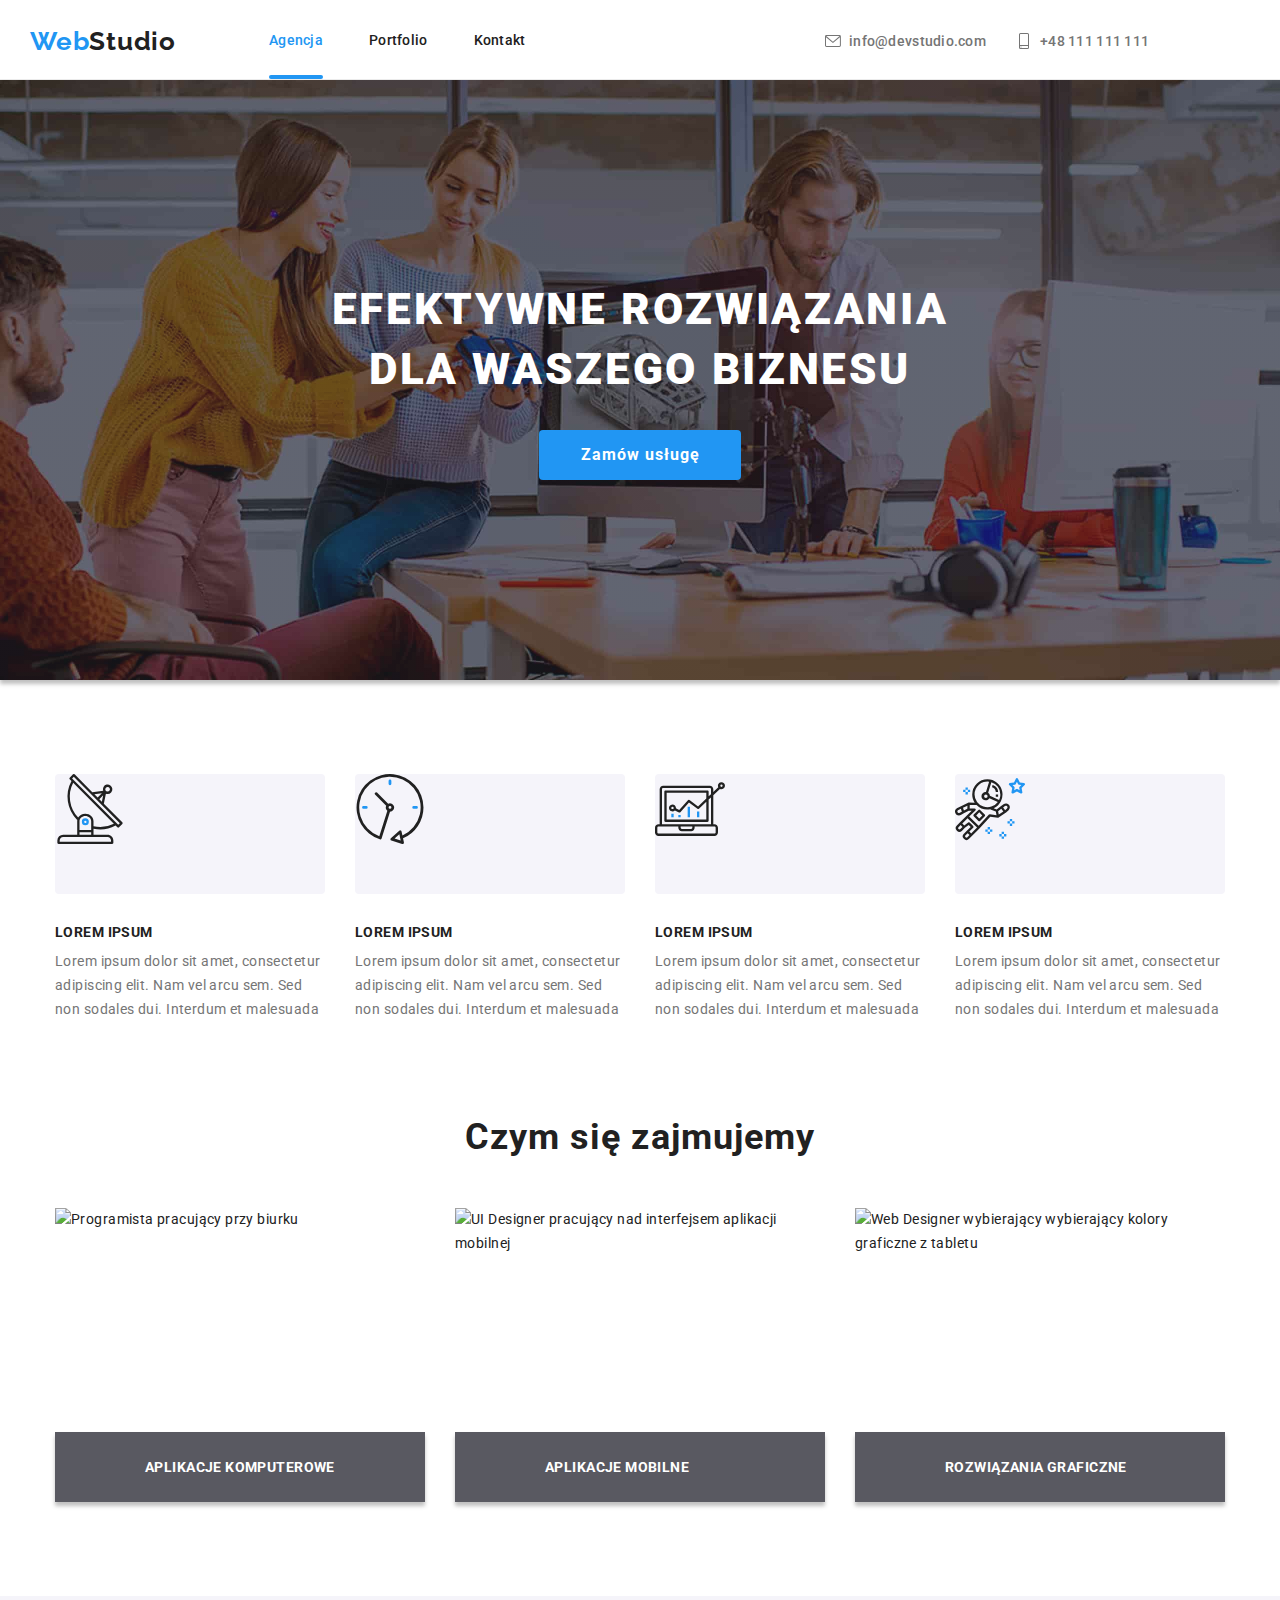
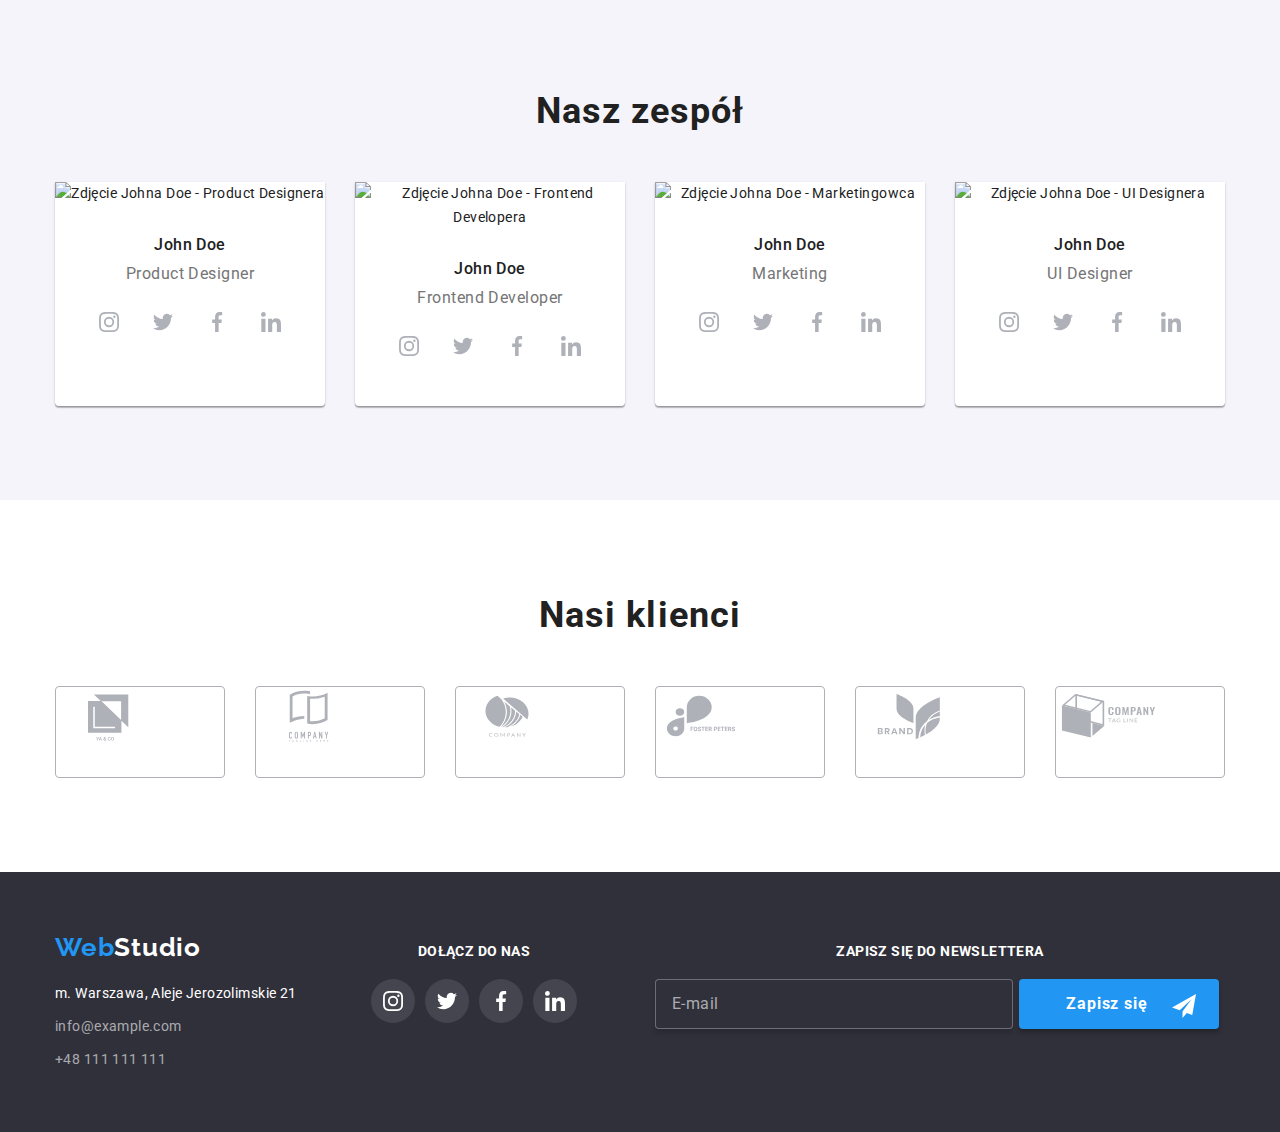
==== index.html @ 28cb0519 "update file" ====
<!DOCTYPE html>
<html lang="pl">
<head>
    <meta charset="UTF-8">
    <meta http-equiv="X-UA-Compatible" content="IE=edge">
    <meta name="viewport" content="width=device-width, initial-scale=1.0">
    <title>Studio</title>
    <link
    rel="stylesheet"
    href="https://cdnjs.cloudflare.com/ajax/libs/modern-normalize/1.0.0/modern-normalize.min.css"
    />
    <link href="https://fonts.googleapis.com/css2?family=Raleway:wght@700&family=Roboto:wght@400;500;700;900&display=swap" rel="stylesheet">
    <link href="./public/css/main.min.css" rel="stylesheet">
    <!-- <link href="./css/main.min.css" rel="stylesheet"> -->
</head>

<body>
    <header class="header"> 
        <div class="header__container container">
            <nav class="nav">
            <a class="logo logo__header" href="./index.html"><span class="logo--blue">Web</span>Studio</a>
                <ul class="nav__list">
                    <li><a class="nav__menu-link-current active" href="./index.html">Agencja</a></li>
                    <li><a class="nav__menu-link" href="./portfolio.html">Portfolio</a></li>
                    <li><a class="nav__menu-link" href="">Kontakt</a></li>
                </ul>
            </nav>
            <div class="contact">
                <p>
                <a class="contact__link" href="mailto:info@devstudio.com">
                    <svg class="contact__icon">
                        <use 
                        href="./images/icons.svg#icon-envelope"
                        width="16"
                        height="16"
                        ></use>
                    </svg>
                    info@devstudio.com</a>
                </p>
                <p>
                <a class="contact__link" href="tel:+48111111111">
                    <svg class="contact__icon--tel">
                        <use 
                        href="./images/icons.svg#icon-smartphone"
                        width="16"
                        height="16"
                        ></use>
                    </svg>
                    +48 111 111 111</a>
                </p>
            </div>

            <button class="menu-toggle js-open-menu" aria-expanded="false" aria-controls="mobile-menu">
                <svg class="mobile-icon">
                    <use
                    href="./images/icons.svg#icon-menu_24px"
                    width="24"
                    height="16">
                    </use>
                </svg>
            </button>

        </div>
    </header>

<main>

<!-- Mobile view -->
    <div class="menu-container js-menu-container" id="mobile-menu">

        <button class="menu-toggle js-close-menu">
            <svg class="mobile-icon">
                <use
                href="./images/icons.svg#icon-close_24px"
                width="18.67"
                height="18.67">
                </use>
            </svg>
        </button>

        <ul class="mobile-menu">
            <li class="mobile-menu__name">
                <a href="index.html" class="mobile-menu__link--current">Agencja</a></li>
            <li class="mobile-menu__name">
                <a href="portfolio.html" class="mobile-menu__link">Portfolio</a></li>
            <li class="mobile-menu__name">
                <a href="" class="mobile-menu__link">Kontakt</a></li>
        </ul>

        <ul class="mobile-contact">
            <li class="mobile-contact__list">
                <a class="mobile-contact__link--active" href="tel:+48111111111">+48 111 111 111</a>
            </li>
            <li class="mobile-contact__list">
                <a class="mobile-contact__link" href="mailto:info@devstudio.com">info@devstudio.com</a>
            </li>
        </ul>

        <ul class="mobile-pages">
            <li class="mobile-pages__name">
                <a href="" class="mobile-pages__link">Instagram</a>
            </li>
            <li class="mobile-pages__name">
                <a href="" class="mobile-pages__link">Twitter</a>
            </li>
            <li class="mobile-pages__name">
                <a href="" class="mobile-pages__link">Facebook</a>
            </li>
            <li class="mobile-pages__name">
                <a href="" class="mobile-pages__link">LinkedIn</a>
            </li>
        </ul>
    </div>


    <section class="text section no-padding">
        <div class="text__container container">
        <h1 class="text__title">EFEKTYWNE ROZWIĄZANIA
            DLA WASZEGO BIZNESU</h1>
        <button type="button" class="text__button" data-modal-open>Zamów usługę</button>
        </div>
    </section>

    <div class="backdrop is-hidden" data-modal>
        <div class="modal">
            <button type="button" class="modal__button" data-modal-close>
                <svg class="modal__icon">
                    <use
                        href="./images/icons.svg#icon-close-black-18dp-2-1"
                        width="18"
                        height="18"
                        >
                    </use>
                </svg>
            </button>

            <form class="order-form">
                <p class="order-form__title">Zostaw swoje dane w formularzu poniżej</p>
                
                <div class="order-form__wrapper">
                    <label class="order-form__label">
                    Imię
                    <input class="order-form__input" type="text" name="name">
                    <svg class="order-form__icon">
                        <use
                        href="./images/icons.svg#icon-person-black-18dp-1"
                        width="18"
                        height="18">
                        </use>
                    </svg>
                    </label>
                </div>

                <div class="order-form__wrapper">
                    <label class="order-form__label">
                        Telefon
                        <input class="order-form__input" type="tel" name="phone-number">
                        <svg class="order-form__icon">
                            <use
                            href="./images/icons.svg#icon-phone-black-18dp-1"
                            width="18"
                            height="18">
                            </use>
                        </svg>
                    </label>
                </div>

                <div class="order-form__wrapper">
                    <label class="order-form__label">
                        Email
                        <input class="order-form__input" type="email" name="email">
                        <svg class="order-form__icon">
                            <use
                            href="./images/icons.svg#icon-email-black-18dp-1"
                            width="18"
                            height="18">
                            </use>
                        </svg>
                    </label>
                </div>

                <label class="order-form__label">
                    Komentarz
                    <textarea class="order-form__comment" name="comment" placeholder="Wprowadź tekst"></textarea>
                </label>

                <div class="order-form__checkbox">
                    <input type="checkbox" class="order-form__check-form hidden" id="terms-check" />
                        <label for="terms-check" class="order-form__text-check-area">
                          Oświadczam iż akceptuję <a class="order-form__link" href="">Regulamin</a> i
                          <a class="order-form__link" href=""> Politykę Prywatności.</a>
                        </label>
                        <svg class="order-form__checkbox-icon">
                            <use
                            href="./images/icons.svg#icon-Vector"
                            width="11"
                            height="8">
                            </use>
                        </svg>
                    </div>

                <button type="submit" class="order-form__send-btn">Wyślij</button>
           
            </form>
        </div>
    </div> 

    <section class="asset asset__section section">
        <div class="container">
            <ul class="asset__list">
                <li class="asset__element">
                    <svg class="asset__logo">
                        <use
                        href="./images/icons.svg#icon-antenna-1"
                        width="70"
                        height="70">
                        </use>
                    </svg>
                    <h4 class="asset__title">LOREM IPSUM</h4>
                    <p class="asset__description">Lorem ipsum dolor sit amet, consectetur adipiscing elit. Nam vel arcu sem. Sed non sodales dui. Interdum et malesuada
                    </p>
                </li>
                   
               <li class="asset__element">
                    <svg class="asset__logo">
                        <use 
                        href="./images/icons.svg#icon-clock-1"
                        width="70"
                        height="70"
                        >
                        </use>
                    </svg>
                    <h4 class="asset__title">LOREM IPSUM</h4>
                    <p class="asset__description">Lorem ipsum dolor sit amet, consectetur adipiscing elit. Nam vel arcu sem. Sed non sodales dui. Interdum et malesuada</p>
                </li>
                
                <li class="asset__element">
                    <svg class="asset__logo">
                        <use
                        href="./images/icons.svg#icon-diagram-1"
                        width="70"
                        height="70"
                        >
                        </use>
                    </svg>
                    <h4 class="asset__title">LOREM IPSUM</h4>
                    <p class="asset__description">Lorem ipsum dolor sit amet, consectetur adipiscing elit. Nam vel arcu sem. Sed non sodales dui. Interdum et malesuada</p>
                </li>

                <li class="asset__element">
                    <svg class="asset__logo">
                        <use
                        href="./images/icons.svg#icon-astronaut-1"
                        width="70"
                        height="70"
                        >
                        </use>
                    </svg>
                    <h4 class="asset__title">LOREM IPSUM</h4>
                    <p class="asset__description">Lorem ipsum dolor sit amet, consectetur adipiscing elit. Nam vel arcu sem. Sed non sodales dui. Interdum et malesuada</p>
                </li>
            </ul>
        </div>
    </section>

    <section class="scope--hidden section">
        <div class="container">
            <h2 class="scope__title">Czym się zajmujemy</h2>
            <ul class="scope__list">
                <li>
                    <img src="./images/photo1.jpg" alt="Programista pracujący przy biurku" width="370" height="294" />
                    <p class="scope__label">Aplikacje komputerowe</p>
                </li>
                <li>
                    <img src="./images/photo2.jpg" alt="UI Designer pracujący nad interfejsem aplikacji mobilnej" width="370" height="294" />
                    <p class="scope__label">Aplikacje mobilne</p>
                </li>
                <li>
                    <img src="./images/photo3.jpg" alt="Web Designer wybierający wybierający kolory graficzne z tabletu" width="370" height="294" />
                    <p class="scope__label">Rozwiązania graficzne</p>
                </li>
            </ul>
        </div>
    </section>

    <section class="team section">
        <div class="container team__container">
            <h2 class="team__title">Nasz zespół</h2>
            <ul class="team__list">
                <li class="team-card">
                    <img 
                    alt="Zdjęcie Johna Doe - Product Designera"
                    src="./images/photo4.jpg"
                    srcset="./images/photo4@2x.jpg 2x"/>
                    <div class="team-card__description">
                        <h3 class="team-card__name">John Doe</h3>
                        <p class="team-card__job-title">Product Designer</p>
                            <ul class="member-social">
                                <li>
                                    <a class="member-social__link" href="">
                                    <svg class="member-social__icon">
                                        <use
                                        href="./images/icons.svg#icon-instagram"
                                        width="20"
                                        height="20"
                                        x="12"
                                        y="12">
                                        </use>
                                    </svg>
                                    </a>
                                </li>
                                <li>
                                    <a class="member-social__link" href="">
                                    <svg class="member-social__icon">
                                        <use
                                        href="./images/icons.svg#icon-twitter"
                                        width="20"
                                        height="20"
                                        x="12"
                                        y="12">
                                        </use>
                                    </svg>
                                    </a>
                                </li>
                                <li>
                                    <a class="member-social__link" href="">
                                    <svg class="member-social__icon">
                                        <use
                                        href="./images/icons.svg#icon-facebook"
                                        width="20"
                                        height="20"
                                        x="12"
                                        y="12">
                                        </use>
                                    </svg>
                                    </a>
                                </li>
                                <li>
                                    <a class="member-social__link" href="">
                                    <svg class="member-social__icon">
                                        <use
                                        href="./images/icons.svg#icon-linkedin"
                                        width="20"
                                        height="20"
                                        x="12"
                                        y="12">
                                        </use>
                                    </svg>
                                    </a>
                                </li>
                            </ul>
                    </div>
                </li>
                <li class="team-card">
                    <img 
                    alt="Zdjęcie Johna Doe - Frontend Developera"
                    src="./images/photo5.jpg"
                    srcset="./images/photo5@2x.jpg 2x"/>
                    <div class="team-card__description">
                        <h3 class="team-card__name">John Doe</h3>
                        <p class="team-card__job-title">Frontend Developer</p>
                        <ul class="member-social">
                            <li>
                                <a class="member-social__link" href="">
                                    <svg class="member-social__icon">
                                        <use
                                        href="./images/icons.svg#icon-instagram"
                                        width="20"
                                        height="20"
                                        x="12"
                                        y="12">
                                        </use>
                                    </svg>
                                </a>
                            </li>
                            <li>
                                <a class="member-social__link" href="">
                                    <svg class="member-social__icon">
                                        <use
                                        href="./images/icons.svg#icon-twitter"
                                        width="20"
                                        height="20"
                                        x="12"
                                        y="12">
                                        </use>
                                    </svg>
                                </a>
                            </li>
                            <li>
                                <a class="member-social__link" href="">
                                    <svg class="member-social__icon">
                                        <use
                                        href="./images/icons.svg#icon-facebook"
                                        width="20"
                                        height="20"
                                        x="12"
                                        y="12">
                                        </use>
                                    </svg>
                                </a>
                            </li>
                            <li>
                                <a class="member-social__link" href="">
                                    <svg class="member-social__icon">
                                        <use
                                        href="./images/icons.svg#icon-linkedin"
                                        width="20"
                                        height="20"
                                        x="12"
                                        y="12">
                                        </use>
                                    </svg>
                                </a>
                            </li>
                        </ul>
                    </div>
                </li>
                <li class="team-card">
                    <img
                    alt="Zdjęcie Johna Doe - Marketingowca" 
                    src="./images/photo6.jpg"
                    srcset="./images/photo6@2x.jpg 2x"/>
                    <div class="team-card__description">
                        <h3 class="team-card__name">John Doe</h3>
                        <p class="team-card__job-title">Marketing</p>
                        <ul class="member-social">
                            <li>
                                <a class="member-social__link" href="">
                                    <svg class="member-social__icon">
                                        <use
                                        href="./images/icons.svg#icon-instagram"
                                        width="20"
                                        height="20"
                                        x="12"
                                        y="12">
                                        </use>
                                    </svg>
                                </a>
                            </li>
                            <li>
                                <a class="member-social__link" href="">
                                    <svg class="member-social__icon">
                                        <use
                                        href="./images/icons.svg#icon-twitter"
                                        width="20"
                                        height="20"
                                        x="12"
                                        y="12">
                                        </use>
                                    </svg>
                                </a>
                            </li>
                            <li>
                                <a class="member-social__link" href="">
                                    <svg class="member-social__icon">
                                        <use
                                        href="./images/icons.svg#icon-facebook"
                                        width="20"
                                        height="20"
                                        x="12"
                                        y="12">
                                        </use>
                                    </svg>
                                </a>
                            </li>
                            <li>
                                <a class="member-social__link" href="">
                                    <svg class="member-social__icon">
                                        <use
                                        href="./images/icons.svg#icon-linkedin"
                                        width="20"
                                        height="20"
                                        x="12"
                                        y="12">
                                        </use>
                                    </svg>
                                </a>
                            </li>
                        </ul>
                    </div>
                </li>
                <li class="team-card">
                    <img
                    alt="Zdjęcie Johna Doe - UI Designera" 
                    src="./images/photo7.jpg"
                    srcset="./images/photo7@2x.jpg 2x"/>
                    <div class="team-card__description">
                        <h3 class="team-card__name">John Doe</h3>
                        <p class="team-card__job-title">UI Designer</p>
                        <ul class="member-social">
                            <li>
                                <a class="member-social__link" href="">
                                    <svg class="member-social__icon">
                                        <use
                                        href="./images/icons.svg#icon-instagram"
                                        width="20"
                                        height="20"
                                        x="12"
                                        y="12">
                                        </use>
                                    </svg>
                                </a>
                            </li>
                            <li>
                                <a class="member-social__link" href="">
                                    <svg class="member-social__icon">
                                        <use
                                        href="./images/icons.svg#icon-twitter"
                                        width="20"
                                        height="20"
                                        x="12"
                                        y="12">
                                        </use>
                                    </svg>
                                </a>
                            </li>
                            <li>
                                <a class="member-social__link" href="">
                                    <svg class="member-social__icon">
                                        <use
                                        href="./images/icons.svg#icon-facebook"
                                        width="20"
                                        height="20"
                                        x="12"
                                        y="12">
                                        </use>
                                    </svg>
                                </a>
                            </li>
                            <li>
                                <a class="member-social__link" href="">
                                    <svg class="member-social__icon">
                                        <use
                                        href="./images/icons.svg#icon-linkedin"
                                        width="20"
                                        height="20"
                                        x="12"
                                        y="12">
                                        </use>
                                    </svg>
                                </a>
                            </li>
                        </ul>
                    </div>
                </li>
            </ul>
        </div>
    </section>

    <section class="clients section ">
        <div class="container clients__container">
            <h2 class="clients__title">Nasi klienci</h2>
            <ul class="clients__list">
                <li>
                    <a class="clients__link" href="">
                        <svg class="clients__logo">
                            <use
                            href="./images/icons.svg#icon-Logo-1"
                            width="106"
                            height="60">
                            </use>
                        </svg>
                    </a>
                </li>
                <li>
                    <a class="clients__link" href="">
                        <svg class="clients__logo">
                            <use
                            href="./images/icons.svg#icon-Logo-2"
                            width="106"
                            height="60">
                            </use>
                        </svg>
                    </a>
                </li>
                <li>
                    <a class="clients__link" href="">
                        <svg class="clients__logo">
                            <use
                            href="./images/icons.svg#icon-Logo-3"
                            width="106"
                            height="60">
                            </use>
                        </svg>
                    </a>
                </li>
                <li>
                    <a class="clients__link" href="">
                        <svg class="clients__logo">
                            <use
                            href="./images/icons.svg#icon-Logo-4"
                            width="106"
                            height="60">
                            </use>
                        </svg>
                    </a>
                </li>
                <li>
                    <a class="clients__link" href="">
                        <svg class="clients__logo">
                            <use
                            href="./images/icons.svg#icon-Logo-5"
                            width="106"
                            height="60">
                            </use>
                        </svg>
                    </a>
                </li>
                <li>
                    <a class="clients__link" href="">
                        <svg class="clients__logo">
                            <use
                            href="./images/icons.svg#icon-Logo-6"
                            width="106"
                            height="60">
                            </use>
                        </svg>
                    </a>
                </li>
            </ul>
        </div>
    </section>
</main>

<footer class="footer">
    <div class="container footer__container">
        <div class="address">
            <a class="logo footer__logo" href="./index.html"><span class="logo--blue">Web</span>Studio</a>
            <ul class="address__list">
                <li><address class="address__place">m. Warszawa, Aleje Jerozolimskie 21</address></li>
                <li><a class="address__link" href="mailto:info@example.com">info@example.com</a></li>
                <li><a class="address__link" href="tel:+48111111111">+48 111 111 111</a></li>
            </ul>
        </div>

        <div class="footer-social">
           <h3 class="join">Dołącz do nas</h3>
            <ul class="footer-social__list">
                <li>
                    <a class="footer-social__link" href="">
                        <svg class="footer-social__icon">
                            <use
                            href="./images/icons.svg#icon-instagram"
                            width="20"
                            height="20"
                            x="12"
                            y="12">
                            </use>
                        </svg>
                    </a>
                </li>
                <li>
                    <a class="footer-social__link" href="">
                        <svg class="footer-social__icon">
                            <use
                            href="./images/icons.svg#icon-twitter"
                            width="20"
                            height="20"
                            x="12"
                            y="12">
                            </use>
                        </svg>
                    </a>
                </li>
                <li>
                    <a class="footer-social__link" href="">
                        <svg class="footer-social__icon">
                            <use
                            href="./images/icons.svg#icon-facebook"
                            width="20"
                            height="20"
                            x="12"
                            y="12">
                            </use>
                        </svg>
                    </a>
                </li>
                <li>
                    <a class="footer-social__link" href="">
                        <svg class="footer-social__icon">
                            <use
                            href="./images/icons.svg#icon-linkedin"
                            width="20"
                            height="20"
                            x="12"
                            y="12">
                            </use>
                        </svg>
                    </a>
                </li>
            </ul> 
        </div>

        <div class="subscription">
            <h3 class="join">Zapisz się do newslettera</h3>
            <div class="subscription__section">
                <label>
                    <input class="subscription__input" type="email" name="newsletter-email" placeholder="E-mail" />
                </label>

                <button type="submit" class="btn-sign">
                <span>Zapisz się</span>
                    <svg class="subscription__icon">
                        <use
                        href="./images/icons.svg#icon-icon-send"
                        width="24"
                        height="24">
                        </use>
                    </svg>
                </button>
            </div>
        </div> 
    </div>
</footer>

<script src="./js/modal.js"></script>
<script defer src="./js/mobile-menu.js"></script>
</body>
</html>
---- public/css/main.min.css ----
*,*::before,*::after{-webkit-box-sizing:border-box;box-sizing:border-box}body{font-family:"Roboto","Raleway",sans-serif;color:#212121;background-color:#fff;letter-spacing:.03em;font-size:14px;line-height:1.71}@media screen and (min-width: 320px){body{overflow-x:hidden}}.container{display:-webkit-box;display:-ms-flexbox;display:flex;-ms-flex-wrap:wrap;flex-wrap:wrap;width:100%;padding-left:15px;padding-right:15px;margin:0px auto}@media screen and (min-width: 768px){.container{min-width:768px;max-width:1200px;margin:0 auto}}@media screen and (min-width: 1200px){.container{max-width:1200px;margin:0 auto}}h1,h2,h3,h4,p,ul{padding:0;margin:0}ul{list-style-type:none}.section{padding-top:60px;padding-bottom:60px}@media screen and (min-width: 1200px){.section{padding-top:94px;padding-bottom:94px}}.no-padding{padding-top:0px;padding-bottom:0px}.backdrop{background-color:rgba(0,0,0,.2);border:1px solid #000;-webkit-box-shadow:0px 4px 4px 0px rgba(0,0,0,.25);box-shadow:0px 4px 4px 0px rgba(0,0,0,.25);width:100%;height:100%;position:fixed;top:0;left:0;z-index:1;-webkit-transition-property:opacity,visibility;transition-property:opacity,visibility;-webkit-transition-duration:500ms,500ms;transition-duration:500ms,500ms;-webkit-transition-timing-function:ease-in-out,ease-in-out;transition-timing-function:ease-in-out,ease-in-out}.is-hidden{opacity:0;visibility:hidden;pointer-events:none}.hidden{-moz-appearance:none;-webkit-appearance:none;appearance:none}img{display:block;max-width:100%;height:auto;padding:0;margin:0}.join{font-weight:700;font-size:14px;line-height:1.17;letter-spacing:.03em;color:#fff;text-transform:uppercase;margin-bottom:20px}.btn-sign{width:200px;height:50px;background-color:#2196f3;border-radius:4px;-webkit-box-shadow:0px 4px 4px 0px rgba(0,0,0,.25);box-shadow:0px 4px 4px 0px rgba(0,0,0,.25);border-style:hidden;cursor:pointer;font-weight:700;font-size:16px;line-height:1.86;letter-spacing:.06em;text-align:center;color:#fff;white-space:nowrap;position:relative;margin:0 auto;margin-bottom:60px}.btn-sign span{margin-right:24px}.list{margin-left:auto;margin-right:auto}.header{border-bottom:1px solid #ececec;width:100%;height:100%;margin:0 auto}@media screen and (min-width: 1200px){.header{height:80px}}.header__container{-webkit-box-align:center;-ms-flex-align:center;align-items:center;-webkit-box-pack:justify;-ms-flex-pack:justify;justify-content:space-between;height:100%;margin:0}@media screen and (min-width: 1200px){.header__container{width:100%}}.nav{display:-webkit-box;display:-ms-flexbox;display:flex;-webkit-box-align:center;-ms-flex-align:center;align-items:center}.nav__list{display:none}@media screen and (min-width: 768px){.nav__list{display:-webkit-box;display:-ms-flexbox;display:flex}}.nav__list>li:not(:last-child){margin-right:46px}@media screen and (min-width: 768px)and (max-width: 1199px){.nav__list>li:not(:last-child){margin-right:60px}}.nav__list .active::after{content:"";position:absolute;bottom:-2px;left:0;width:100%;height:4px;background-color:#2196f3;border-radius:2px;display:block}@media screen and (min-width: 1200px){.nav__list .active::after{bottom:1px}}.nav__menu-link,.nav__menu-link-current{font-weight:500;font-size:14px;line-height:1.17;letter-spacing:.02em;color:#212121;padding-top:32px;padding-bottom:32px;text-decoration:none;-webkit-transition:250ms cubic-bezier(0.4, 0, 0.2, 1);transition:250ms cubic-bezier(0.4, 0, 0.2, 1)}.nav__menu-link:hover,.nav__menu-link-current:hover,.nav__menu-link:focus,.nav__menu-link-current:focus{color:#2196f3}.nav__menu-link:active,.nav__menu-link-current:active{color:#2196f3}.nav__menu-link-current{position:relative;color:#2196f3}.logo,.footer__logo,.logo__header{font-family:"Raleway",sans-serif;font-weight:700;font-size:24px;line-height:1.17;letter-spacing:.03em;text-decoration:none}@media screen and (min-width: 1200px){.logo,.footer__logo,.logo__header{font-size:26px}}.logo__header{color:#212121;-webkit-box-align:center;-ms-flex-align:center;align-items:center;padding-top:16px;padding-bottom:16px}@media screen and (min-width: 768px){.logo__header{margin-right:83px;padding-left:15px;padding-top:26px;padding-bottom:26px}}@media screen and (min-width: 1200px){.logo,.footer__logo,.logo__header{margin-right:93px;text-align:left}}.logo--blue{color:#2196f3}.contact{display:-webkit-box;display:-ms-flexbox;display:flex;-webkit-box-orient:horizontal;-webkit-box-direction:normal;-ms-flex-direction:row;flex-direction:row;-webkit-box-align:center;-ms-flex-align:center;align-items:center;gap:10px;display:none}@media screen and (min-width: 768px)and (max-width: 1199px){.contact{display:-webkit-box;display:-ms-flexbox;display:flex;-webkit-box-orient:vertical;-webkit-box-direction:normal;-ms-flex-direction:column;flex-direction:column;-webkit-box-align:start;-ms-flex-align:start;align-items:flex-start;width:auto;margin-top:21px;margin-bottom:21px}}@media screen and (min-width: 1200px){.contact{display:-webkit-box;display:-ms-flexbox;display:flex;-webkit-box-orient:horizontal;-webkit-box-direction:normal;-ms-flex-direction:row;flex-direction:row;-webkit-box-align:center;-ms-flex-align:center;align-items:center;gap:30px;margin-top:32px;margin-bottom:32px;width:360px}}.contact__link{font-weight:500;font-size:12px;line-height:1.17;text-align:right;letter-spacing:.02em;text-decoration:none;-webkit-box-align:center;-ms-flex-align:center;align-items:center;display:-webkit-box;display:-ms-flexbox;display:flex;color:#757575;-webkit-transition:250ms cubic-bezier(0.4, 0, 0.2, 1);transition:250ms cubic-bezier(0.4, 0, 0.2, 1)}.contact__link:hover,.contact__link:focus{color:#2196f3}.contact__link:active{color:#2196f3}@media screen and (min-width: 1200px){.contact__link{font-size:14px}}.contact__icon,.contact__icon--tel{width:16px;height:16px;margin-right:8px;fill:currentColor}.contact__icon--tel{padding-left:0}.menu-toggle{background-color:#fff;border:none;cursor:pointer;position:absolute;top:0px;right:0px;width:40px;height:40px}.menu-toggle:hover,.menu-toggle:focus{fill:#2196f3}@media screen and (min-width: 768px){.menu-toggle{display:none}}.mobile-icon{position:absolute;width:18.67px;height:18.67px;top:22px;right:23px}.mobile-icon:hover,.mobile-icon:focus{fill:#2196f3}.menu-container{background-color:#fff;position:fixed;top:0;left:0;width:100%;height:100vh;z-index:999;padding:48px 40px;-webkit-transform:translateX(100%);transform:translateX(100%);-webkit-transition:-webkit-transform 250ms ease-in-out;transition:-webkit-transform 250ms ease-in-out;transition:transform 250ms ease-in-out;transition:transform 250ms ease-in-out, -webkit-transform 250ms ease-in-out;display:-webkit-box;display:-ms-flexbox;display:flex;-webkit-box-orient:vertical;-webkit-box-direction:normal;-ms-flex-direction:column;flex-direction:column;-webkit-box-pack:justify;-ms-flex-pack:justify;justify-content:space-between}@media screen and (min-width: 768px){.menu-container{display:none}}.menu-container.is-open{-webkit-transform:translateX(0);transform:translateX(0)}.mobile-menu{font-weight:500;font-size:40px;line-height:1.17;letter-spacing:.02em;color:#212121}.mobile-menu__link,.mobile-menu__link--current{text-decoration:none;color:#212121}.mobile-menu__link--current{color:#2196f3}.mobile-menu__name:not(:last-child){margin-bottom:32px}.mobile-menu__name:last-child{margin-bottom:302px}.mobile-contact{display:-webkit-box;display:-ms-flexbox;display:flex;-webkit-box-orient:vertical;-webkit-box-direction:normal;-ms-flex-direction:column;flex-direction:column;padding:0;margin:0;list-style:none}.mobile-contact__list>li:not(:last-child){margin-bottom:32px}.mobile-contact__link{font-weight:500;font-size:24px;line-height:1.17;letter-spacing:.02em;text-decoration:none;color:#757575;padding-bottom:64px;display:block}.mobile-contact__link--active{font-weight:500;font-size:34px;line-height:1.17;letter-spacing:.02em;padding-bottom:32px;color:#2196f3;text-decoration:none;display:block}.mobile-contact__link:hover{color:#2196f3}.mobile-pages{display:-webkit-box;display:-ms-flexbox;display:flex;-ms-flex-wrap:wrap;flex-wrap:wrap;width:100%;max-width:480px}.mobile-pages>li:not(:last-child){margin-right:20px}.mobile-pages__link{color:#2196f3;text-decoration:none;font-weight:500;font-size:18px;line-height:1.22;letter-spacing:.02em;-ms-flex-wrap:wrap;flex-wrap:wrap}.text{background-color:#2f303a;text-align:center;background-image:-webkit-gradient(linear, left bottom, left top, from(rgba(47, 48, 58, 0.4)), to(rgba(47, 48, 58, 0.4))),url(../../images/mobile-bg-photo@2x.jpg);background-image:linear-gradient(0deg, rgba(47, 48, 58, 0.4) 0%, rgba(47, 48, 58, 0.4) 100%),url(../../images/mobile-bg-photo@2x.jpg);background-repeat:no-repeat;background-size:cover;background-position:center;-webkit-box-shadow:0px 4px 4px 0px rgba(0,0,0,.25);box-shadow:0px 4px 4px 0px rgba(0,0,0,.25);position:relative;height:400px;min-width:320px;max-width:1600px;margin:0 auto;width:100%}@media screen and (min-width: 768px){.text{background-image:-webkit-gradient(linear, left bottom, left top, from(rgba(47, 48, 58, 0.4)), to(rgba(47, 48, 58, 0.4))),url(../../images/tablet-bg-photo@2x.jpg);background-image:linear-gradient(0deg, rgba(47, 48, 58, 0.4) 0%, rgba(47, 48, 58, 0.4) 100%),url(../../images/tablet-bg-photo@2x.jpg);background-repeat:no-repeat;background-size:cover;background-position:center;height:400px}}@media screen and (min-width: 1200px){.text{height:600px;background-image:-webkit-gradient(linear, left bottom, left top, from(rgba(47, 48, 58, 0.4)), to(rgba(47, 48, 58, 0.4))),url(../../images/desktop-bg-photo@2x.jpg);background-image:linear-gradient(0deg, rgba(47, 48, 58, 0.4) 0%, rgba(47, 48, 58, 0.4) 100%),url(../../images/desktop-bg-photo@2x.jpg);background-repeat:no-repeat;background-size:cover;background-position:center}}.text__container{-webkit-box-orient:vertical;-webkit-box-direction:normal;-ms-flex-direction:column;flex-direction:column;padding-top:118px;padding-bottom:118px}@media screen and (min-width: 1200px){.text__container{padding-top:200px;padding-bottom:200px}}.text__title{font-weight:900;color:#fff;font-size:26px;line-height:1.61;letter-spacing:.06em;text-align:center;margin-left:auto;margin-right:auto;margin-bottom:30px}@media screen and (min-width: 1200px){.text__title{font-size:44px;line-height:1.36;width:696px;height:120px}}.text__button{font-family:"Roboto",sans-serif;font-weight:700;color:#fff;font-size:16px;line-height:1.88;letter-spacing:.06em;-webkit-box-align:center;-ms-flex-align:center;align-items:center;text-align:center;background-color:#2196f3;padding:10px 41px 10px 42px;border-radius:4px;border-style:hidden;margin-left:auto;margin-right:auto;cursor:pointer}.modal{position:absolute;width:100%;max-width:450px;height:609px;background-color:#fff;border:1px solid #000;-webkit-box-shadow:0px 1px 3px rgba(0,0,0,.12),0px 1px 1px rgba(0,0,0,.14),0px 2px 1px rgba(0,0,0,.2);box-shadow:0px 1px 3px rgba(0,0,0,.12),0px 1px 1px rgba(0,0,0,.14),0px 2px 1px rgba(0,0,0,.2);top:50%;left:50%;-webkit-transform:translate(-50%, -50%);transform:translate(-50%, -50%);border-radius:4px;border-style:hidden}.modal__button{position:absolute;top:8px;right:8px;width:30px;height:30px;background-color:#fff;border-radius:50%;border:1px solid rgba(0,0,0,.1);cursor:pointer;-webkit-transition:border-color 250ms cubic-bezier(0.4, 0, 0.2, 1),color 250ms cubic-bezier(0.4, 0, 0.2, 1);transition:border-color 250ms cubic-bezier(0.4, 0, 0.2, 1),color 250ms cubic-bezier(0.4, 0, 0.2, 1)}.modal__button:hover,.modal__button:focus{border-color:#2196f3;color:#2196f3}.modal__icon{width:100%;height:100%;fill:currentColor;position:absolute;top:5px;left:5px}.order-form{display:-webkit-box;display:-ms-flexbox;display:flex;width:100%;height:609px;margin:40px;-webkit-box-orient:vertical;-webkit-box-direction:normal;-ms-flex-direction:column;flex-direction:column;color:#fff;border:none;-webkit-box-align:center;-ms-flex-align:center;align-items:center}.order-form__title{font-weight:700;font-size:20px;line-height:1.5;letter-spacing:.03em;text-align:center;-webkit-box-pack:center;-ms-flex-pack:center;justify-content:center;padding:40px 40px 12px 40px}@media screen and (min-width: 320px)and (max-width: 1199px){.order-form__title{text-align:center;margin:0 auto}}.order-form__wrapper{position:relative;width:100%}.order-form__label{font-weight:400;font-size:12px;line-height:1.17;letter-spacing:.01em;margin-bottom:10px;margin-left:40px;color:#757575}@media screen and (min-width: 320px)and (max-width: 1199px){.order-form__label{width:100%;max-width:370px}}.order-form__input{width:100%;min-height:40px;border-radius:4px;border:1px solid rgba(33,33,33,.2);margin-left:40px;margin-right:40px;padding-left:42px;-webkit-transition:border 250ms cubic-bezier(0.4, 0, 0.2, 1);transition:border 250ms cubic-bezier(0.4, 0, 0.2, 1);outline:none}.order-form__input:hover,.order-form__input:active{border:1px solid #2196f3}.order-form__input:focus-within{border:1px solid #2196f3}@media screen and (min-width: 320px)and (max-width: 1199px){.order-form__input{width:100%;max-width:370px}}.order-form__icon{position:absolute;top:35px;left:52px;width:18px;height:18px}.order-form__input:hover+.order-form__icon,.order-form__input:active+.order-form__icon{fill:#2196f3}.order-form__input:focus-within+.order-form__icon{fill:#2196f3}.order-form__comment{width:370px;height:120px;border-radius:4px;border:1px solid rgba(33,33,33,.2);margin-bottom:20px;margin-left:40px;margin-right:40px;resize:none;padding-top:12px;padding-left:16px;-webkit-transition:border 250ms cubic-bezier(0.4, 0, 0.2, 1);transition:border 250ms cubic-bezier(0.4, 0, 0.2, 1);outline:none}.order-form__comment::-webkit-input-placeholder{font-size:12px;line-height:1.17;letter-spacing:.01em;color:rgba(117,117,117,.5)}.order-form__comment::-moz-placeholder{font-size:12px;line-height:1.17;letter-spacing:.01em;color:rgba(117,117,117,.5)}.order-form__comment:-ms-input-placeholder{font-size:12px;line-height:1.17;letter-spacing:.01em;color:rgba(117,117,117,.5)}.order-form__comment::-ms-input-placeholder{font-size:12px;line-height:1.17;letter-spacing:.01em;color:rgba(117,117,117,.5)}.order-form__comment::placeholder{font-size:12px;line-height:1.17;letter-spacing:.01em;color:rgba(117,117,117,.5)}.order-form__comment:hover,.order-form__comment:active{border:1px solid #2196f3}.order-form__comment:focus-within{border:1px solid #2196f3}.order-form__checkbox{display:-webkit-box;display:-ms-flexbox;display:flex;position:relative}.order-form__text-check-area{font-size:12px;line-height:1.17;letter-spacing:.03em;color:#757575;margin-bottom:30px;margin-left:64px;cursor:pointer}.order-form__text-check-area::before{width:16px;height:15px;display:block;position:absolute;top:-2px;left:40px;content:"";border-radius:2px;border:2px solid #212121;-webkit-transition:border 250ms cubic-bezier(0.4, 0, 0.2, 1),background-color 250ms cubic-bezier(0.4, 0, 0.2, 1);transition:border 250ms cubic-bezier(0.4, 0, 0.2, 1),background-color 250ms cubic-bezier(0.4, 0, 0.2, 1)}.order-form__link{color:#2196f3}.order-form__checkbox-icon{position:absolute;top:1px;left:42px;width:16px;height:15px;fill:#fff}.order-form__send-btn{width:200px;height:50px;background-color:#2196f3;border-radius:4px;border-style:hidden;margin-left:125px;color:#fff;font-weight:700;font-size:16px;line-height:1.86;letter-spacing:.06em;text-align:center;-webkit-box-shadow:0px 4px 4px 0px rgba(0,0,0,.1490196078);box-shadow:0px 4px 4px 0px rgba(0,0,0,.1490196078);cursor:pointer}.order-form__check-form:checked+.order-form__text-check-area::before{background-color:#2196f3;border:none}.asset{padding-top:60px;padding-bottom:60px}@media screen and (min-width: 768px){.asset{padding-bottom:60px}}@media screen and (min-width: 1200px){.asset{padding-top:94px;padding-bottom:0}}.asset__list{display:-webkit-box;display:-ms-flexbox;display:flex;-ms-flex-wrap:wrap;flex-wrap:wrap;gap:30px}@media screen and (min-width: 768px){.asset__list>li{margin:0 auto}}.asset__element{display:-webkit-box;display:-ms-flexbox;display:flex;-webkit-box-orient:vertical;-webkit-box-direction:normal;-ms-flex-direction:column;flex-direction:column;-webkit-box-align:center;-ms-flex-align:center;align-items:center}@media screen and (min-width: 768px){.asset__element{-ms-flex-preferred-size:calc((100% - 60px)/2);flex-basis:calc((100% - 60px)/2);-webkit-box-align:start;-ms-flex-align:start;align-items:flex-start}}@media screen and (min-width: 1200px){.asset__element{-ms-flex-preferred-size:calc((100% - 90px)/4);flex-basis:calc((100% - 90px)/4)}}.asset__logo{width:100%;height:120px;background-color:#f5f4fa;margin-bottom:30px;border-radius:4px;display:-webkit-box;display:-ms-flexbox;display:flex;-webkit-box-align:center;-ms-flex-align:center;align-items:center;-webkit-box-pack:center;-ms-flex-pack:center;justify-content:center}.asset__title{font-weight:700;font-size:14px;line-height:1.17;letter-spacing:.03em;margin-bottom:10px;text-align:center}.asset__description{color:#757575;font-size:14px;line-height:1.71;letter-spacing:.03em;width:100%}.scope{text-align:center;margin-left:auto;margin-right:auto}@media screen and (min-width: 1200px){.scope{display:-webkit-box;display:-ms-flexbox;display:flex}}.scope__title{font-weight:700;font-size:36px;line-height:1.17;letter-spacing:.03em;margin:0 auto;text-align:center;-webkit-box-pack:center;-ms-flex-pack:center;justify-content:center}.scope__list{display:-webkit-box;display:-ms-flexbox;display:flex;-ms-flex-wrap:wrap;flex-wrap:wrap;-webkit-box-pack:center;-ms-flex-pack:center;justify-content:center;margin-top:50px;gap:30px;padding-bottom:0;padding-right:0;padding-left:0}.scope__list>li{position:relative}.scope__list img{display:block}.scope__label{position:absolute;text-transform:uppercase;bottom:0;left:0;right:0;padding:27px 90px;font-weight:700;line-height:1.17;letter-spacing:.03em;color:#fff;width:100%;height:70px;background-color:rgba(47,48,58,.8);-webkit-box-shadow:0px 4px 4px 0px rgba(0,0,0,.25);box-shadow:0px 4px 4px 0px rgba(0,0,0,.25);white-space:nowrap;border:none}@media screen and (max-width: 1200px){.scope--hidden{display:none}}.team{background-color:#f5f4fa;text-align:center;width:100%}.team__container{width:100%}.team__title{font-weight:700;font-size:28px;line-height:1.17;letter-spacing:.03em;-webkit-box-pack:center;-ms-flex-pack:center;justify-content:center;margin-left:auto;margin-right:auto;margin-bottom:30px;text-align:center}@media screen and (min-width: 1200px){.team__title{font-size:36px;margin-bottom:50px}}.team__list{display:-webkit-box;display:-ms-flexbox;display:flex;-ms-flex-wrap:wrap;flex-wrap:wrap;-webkit-box-pack:center;-ms-flex-pack:center;justify-content:center;margin:0 auto;gap:30px}.team__list>li{background-color:#fff;width:100%;height:auto}.team__list img{margin-bottom:30px}@media screen and (min-width: 768px){.team__list{width:100%;-webkit-box-orient:horizontal;-webkit-box-direction:normal;-ms-flex-direction:row;flex-direction:row}}@media screen and (min-width: 768px){.team__list>li{width:calc((100% - 30px)/2)}}@media screen and (min-width: 1200px){.team__list>li{width:270px}}.team-card{padding:0;border-radius:0 0 4px 4px;-webkit-box-shadow:0px 1px 3px rgba(0,0,0,.12),0px 1px 1px rgba(0,0,0,.14),0px 2px 1px rgba(0,0,0,.2);box-shadow:0px 1px 3px rgba(0,0,0,.12),0px 1px 1px rgba(0,0,0,.14),0px 2px 1px rgba(0,0,0,.2);-webkit-box-orient:vertical;-webkit-box-direction:normal;-ms-flex-direction:column;flex-direction:column;margin:0 auto}@media screen and (min-width: 1200px){.team-card{margin:0}}.team-card>img{width:100%;height:auto}.team-card__name{font-weight:500;font-size:16px;line-height:1.17;color:#212121;letter-spacing:.03em;margin-bottom:10px}.team-card__job-title{font-size:16px;line-height:1.17;color:#757575;letter-spacing:.03em;margin-bottom:16px}.member-social{display:-webkit-box;display:-ms-flexbox;display:flex;-webkit-box-pack:center;-ms-flex-pack:center;justify-content:center;padding-bottom:30px}.member-social>li:not(:last-child){margin-right:10px}.member-social__link svg{-webkit-transition:fill 250ms cubic-bezier(0.4, 0, 0.2, 1),background-color 250ms cubic-bezier(0.4, 0, 0.2, 1);transition:fill 250ms cubic-bezier(0.4, 0, 0.2, 1),background-color 250ms cubic-bezier(0.4, 0, 0.2, 1)}.member-social__link:hover svg,.member-social__link:focus svg{fill:#fff;background-color:#2196f3}.member-social__icon{width:44px;height:44px;border-radius:50%;background-repeat:no-repeat;fill:#afb1b8;cursor:pointer}.clients__title{font-weight:700;font-size:28px;line-height:1.17;letter-spacing:.03em;text-align:center;margin-left:auto;margin-right:auto;margin-bottom:30px;display:-webkit-box;display:-ms-flexbox;display:flex;-webkit-box-pack:center;-ms-flex-pack:center;justify-content:center}@media screen and (min-width: 1200px){.clients__title{margin-bottom:50px;font-size:36px}}.clients__list{display:-webkit-box;display:-ms-flexbox;display:flex;-ms-flex-wrap:wrap;flex-wrap:wrap;-webkit-box-pack:center;-ms-flex-pack:center;justify-content:center;gap:30px}.clients li{width:calc((100% - 60px)/2)}@media screen and (min-width: 768px){.clients li{width:calc((100% - 90px)/3)}}@media screen and (min-width: 1200px){.clients li{width:calc((100% - 150px)/6)}}.clients__link svg{-webkit-transition:fill 250ms cubic-bezier(0.4, 0, 0.2, 1),border-color 250ms cubic-bezier(0.4, 0, 0.2, 1);transition:fill 250ms cubic-bezier(0.4, 0, 0.2, 1),border-color 250ms cubic-bezier(0.4, 0, 0.2, 1);width:100%;height:92px;border:1px solid #afb1b8;border-radius:4px;fill:#afb1b8;cursor:pointer;display:-webkit-box;display:-ms-flexbox;display:flex}@media screen and (min-width: 768px){.clients__link svg{width:100%;display:-webkit-box;display:-ms-flexbox;display:flex}}.clients__link:hover svg,.clients__link:focus svg{fill:#2196f3;border-color:#2196f3}.clients__logo{width:106px;height:60px;margin:auto;display:-webkit-box;display:-ms-flexbox;display:flex}.clients__logo use{display:contents}.footer{background-color:#2f303a;width:100%}.footer__container{display:-webkit-box;display:-ms-flexbox;display:flex;-webkit-box-orient:vertical;-webkit-box-direction:normal;-ms-flex-direction:column;flex-direction:column;-webkit-box-align:center;-ms-flex-align:center;align-items:center;-webkit-box-pack:center;-ms-flex-pack:center;justify-content:center;width:100%}@media screen and (min-width: 768px){.footer__container{-ms-flex-pack:distribute;justify-content:space-around;-webkit-box-orient:horizontal;-webkit-box-direction:normal;-ms-flex-direction:row;flex-direction:row}}@media screen and (min-width: 1200px){.footer__container{-webkit-box-pack:start;-ms-flex-pack:start;justify-content:flex-start;-webkit-box-align:baseline;-ms-flex-align:baseline;align-items:baseline;-webkit-box-orient:horizontal;-webkit-box-direction:normal;-ms-flex-direction:row;flex-direction:row;display:-webkit-box;display:-ms-flexbox;display:flex;-ms-flex-wrap:nowrap;flex-wrap:nowrap}}.footer__logo{color:#fff;margin-bottom:20px}.address{-webkit-box-orient:vertical;-webkit-box-direction:normal;-ms-flex-direction:column;flex-direction:column;padding-top:60px;padding-bottom:60px;display:-webkit-box;display:-ms-flexbox;display:flex;-webkit-box-pack:center;-ms-flex-pack:center;justify-content:center;text-align:center}@media screen and (min-width: 1200px){.address{-webkit-box-pack:start;-ms-flex-pack:start;justify-content:flex-start;text-align:left}}.address__list{-webkit-box-orient:vertical;-webkit-box-direction:normal;-ms-flex-direction:column;flex-direction:column}.address__list>li:not(:last-child){margin-bottom:8px}@media screen and (min-width: 1200px){.address__list>li:not(:last-child){margin-bottom:9px}}@media screen and (min-width: 1200px){.address__list>li{-webkit-box-pack:start;-ms-flex-pack:start;justify-content:flex-start;margin-right:70px;width:246px}}.address__place{font-size:14px;line-height:1.71;color:#fff;font-style:normal;letter-spacing:.03em;font-weight:400}.address__link{text-decoration:none;color:rgba(255,255,255,.6);font-size:14px;line-height:1.71;letter-spacing:.03em;-webkit-transition:color 250ms cubic-bezier(0.4, 0, 0.2, 1);transition:color 250ms cubic-bezier(0.4, 0, 0.2, 1)}.address__link:hover,.address__link:focus{color:#2196f3}.address__link:active{color:#2196f3}.footer-social{width:206px;-webkit-box-pack:center;-ms-flex-pack:center;justify-content:center;text-align:center;padding-bottom:60px}.footer-social__list{display:-webkit-box;display:-ms-flexbox;display:flex}.footer-social__list>li:not(:last-child){margin-right:10px}.footer-social__link svg{-webkit-transition:background-color 250ms cubic-bezier(0.4, 0, 0.2, 1);transition:background-color 250ms cubic-bezier(0.4, 0, 0.2, 1)}.footer-social__link:hover svg,.footer-social__link:focus svg{background-color:#2196f3}.footer-social__icon{width:44px;height:44px;border-radius:50%;fill:#fff;background-color:rgba(255,255,255,.1);cursor:pointer;display:block}.subscription{width:100%;display:-webkit-box;display:-ms-flexbox;display:flex;-webkit-box-orient:vertical;-webkit-box-direction:normal;-ms-flex-direction:column;flex-direction:column;-webkit-box-pack:center;-ms-flex-pack:center;justify-content:center;text-align:center}@media screen and (min-width: 1200px){.subscription{margin-left:78px}}.subscription__section{width:100%;display:-webkit-box;display:-ms-flexbox;display:flex;-webkit-box-orient:vertical;-webkit-box-direction:normal;-ms-flex-direction:column;flex-direction:column}@media screen and (min-width: 1200px){.subscription__section{-webkit-box-orient:horizontal;-webkit-box-direction:normal;-ms-flex-direction:row;flex-direction:row}}.subscription__input{width:100%;height:50px;background-color:#2f303a;border-radius:4px;border:1px solid rgba(255,255,255,.3);-webkit-box-shadow:0px 4px 4px 0px rgba(0,0,0,.15);box-shadow:0px 4px 4px 0px rgba(0,0,0,.15);-webkit-transition:border 250ms cubic-bezier(0.4, 0, 0.2, 1);transition:border 250ms cubic-bezier(0.4, 0, 0.2, 1);outline:none;color:#fff;padding-left:16px;margin-bottom:20px}.subscription__input::-webkit-input-placeholder{font-size:16px;line-height:1.25;letter-spacing:.03em;color:rgba(255,255,255,.6);padding-top:15px;padding-bottom:15px}.subscription__input::-moz-placeholder{font-size:16px;line-height:1.25;letter-spacing:.03em;color:rgba(255,255,255,.6);padding-top:15px;padding-bottom:15px}.subscription__input:-ms-input-placeholder{font-size:16px;line-height:1.25;letter-spacing:.03em;color:rgba(255,255,255,.6);padding-top:15px;padding-bottom:15px}.subscription__input::-ms-input-placeholder{font-size:16px;line-height:1.25;letter-spacing:.03em;color:rgba(255,255,255,.6);padding-top:15px;padding-bottom:15px}.subscription__input::placeholder{font-size:16px;line-height:1.25;letter-spacing:.03em;color:rgba(255,255,255,.6);padding-top:15px;padding-bottom:15px}.subscription__input:hover,.subscription__input:active{border:1px solid #2196f3}.subscription__input:focus-within{border:1px solid #2196f3}@media screen and (min-width: 768px){.subscription__input{width:450px}}@media screen and (min-width: 1200px){.subscription__input{width:358px}}.subscription__icon{fill:#fff;width:24px;height:24px;position:absolute;margin-top:5px}.portfolio{text-align:center;display:-webkit-box;display:-ms-flexbox;display:flex;width:100%}.portfolio__container{width:480px}@media screen and (min-width: 768px){.portfolio__container{width:768px}}.portfolio__filters{display:-webkit-box;display:-ms-flexbox;display:flex;-webkit-box-pack:center;-ms-flex-pack:center;justify-content:center;width:100%}.portfolio__filters-menu{display:-webkit-inline-box;display:-ms-inline-flexbox;display:inline-flex;-webkit-box-pack:center;-ms-flex-pack:center;justify-content:center;margin-bottom:50px;-ms-flex-wrap:wrap;flex-wrap:wrap;-webkit-box-pack:start;-ms-flex-pack:start;justify-content:flex-start}.portfolio__filters-menu>li:not(:last-child){margin-right:8px}.portfolio__filters-menu>li:nth-child(-n+3){margin-bottom:15px}@media screen and (min-width: 768px){.portfolio__filters-menu{margin-bottom:30px}}.portfolio__button{font-weight:500;font-size:16px;line-height:1.63;letter-spacing:.03em;cursor:pointer;border-radius:4px;border-style:hidden;padding:6px 24px;-webkit-transition:color 250ms cubic-bezier(0.4, 0, 0.2, 1),background-color 250ms cubic-bezier(0.4, 0, 0.2, 1),-webkit-box-shadow 250ms cubic-bezier(0.4, 0, 0.2, 1);transition:color 250ms cubic-bezier(0.4, 0, 0.2, 1),background-color 250ms cubic-bezier(0.4, 0, 0.2, 1),-webkit-box-shadow 250ms cubic-bezier(0.4, 0, 0.2, 1);transition:color 250ms cubic-bezier(0.4, 0, 0.2, 1),background-color 250ms cubic-bezier(0.4, 0, 0.2, 1),box-shadow 250ms cubic-bezier(0.4, 0, 0.2, 1);transition:color 250ms cubic-bezier(0.4, 0, 0.2, 1),background-color 250ms cubic-bezier(0.4, 0, 0.2, 1),box-shadow 250ms cubic-bezier(0.4, 0, 0.2, 1),-webkit-box-shadow 250ms cubic-bezier(0.4, 0, 0.2, 1)}.portfolio__button:hover,.portfolio__button:focus{color:#fff;background-color:#2196f3;-webkit-box-shadow:0px 4px 4px 0px rgba(0,0,0,.25);box-shadow:0px 4px 4px 0px rgba(0,0,0,.25)}.portfolio__button:active{color:#fff;background-color:#2196f3}.portfolio__grid{display:-webkit-box;display:-ms-flexbox;display:flex;-ms-flex-wrap:wrap;flex-wrap:wrap;gap:30px;padding:0;-ms-flex-line-pack:center;align-content:center}.portfolio__item{padding:0;text-align:left;width:450px;-webkit-transition:-webkit-box-shadow 250ms cubic-bezier(0.4, 0, 0.2, 1);transition:-webkit-box-shadow 250ms cubic-bezier(0.4, 0, 0.2, 1);transition:box-shadow 250ms cubic-bezier(0.4, 0, 0.2, 1);transition:box-shadow 250ms cubic-bezier(0.4, 0, 0.2, 1), -webkit-box-shadow 250ms cubic-bezier(0.4, 0, 0.2, 1)}.portfolio__item:hover,.portfolio__item:focus{-webkit-box-shadow:1px 4px 6px 0px rgba(0,0,0,.16),0px 4px 4px 0px rgba(0,0,0,.06),0px 1px 1px 0px rgba(0,0,0,.12);box-shadow:1px 4px 6px 0px rgba(0,0,0,.16),0px 4px 4px 0px rgba(0,0,0,.06),0px 1px 1px 0px rgba(0,0,0,.12);cursor:pointer}.portfolio__item:hover .portfolio__overlay{-webkit-transform:translateY(0%);transform:translateY(0%)}@media screen and (min-width: 768px){.portfolio__item{width:354px;height:auto}}.portfolio__card-all{position:relative;overflow:hidden;-webkit-transition:-webkit-box-shadow 250ms cubic-bezier(0.4, 0, 0.2, 1);transition:-webkit-box-shadow 250ms cubic-bezier(0.4, 0, 0.2, 1);transition:box-shadow 250ms cubic-bezier(0.4, 0, 0.2, 1);transition:box-shadow 250ms cubic-bezier(0.4, 0, 0.2, 1), -webkit-box-shadow 250ms cubic-bezier(0.4, 0, 0.2, 1)}.portfolio__card-all img{width:100%}@media screen and (min-width: 768px){.portfolio__card-all{height:294px}}.portfolio__overlay{position:absolute;top:1px;left:0;width:100%;height:100%;background-color:#2196f3;-webkit-transform:translateY(100%);transform:translateY(100%);-webkit-transition:-webkit-transform 250ms cubic-bezier(0.4, 0, 0.2, 1);transition:-webkit-transform 250ms cubic-bezier(0.4, 0, 0.2, 1);transition:transform 250ms cubic-bezier(0.4, 0, 0.2, 1);transition:transform 250ms cubic-bezier(0.4, 0, 0.2, 1), -webkit-transform 250ms cubic-bezier(0.4, 0, 0.2, 1);-webkit-box-align:center;-ms-flex-align:center;align-items:center;display:-webkit-box;display:-ms-flexbox;display:flex}.portfolio__overlay>p{color:#fff;padding:49px 45px 49px 24px;font-weight:400;font-size:18px;line-height:1.56;letter-spacing:.03em}.portfolio__card-description{padding:20px 24px;border-left:1px solid #eee;border-right:1px solid #eee;border-bottom:1px solid #eee;border-top:0px}@media screen and (min-width: 768px){.portfolio__card-description{height:146px}}.portfolio__title{font-weight:700;font-size:18px;line-height:2;letter-spacing:.06em;margin-bottom:4px}.portfolio__type{font-size:16px;line-height:1.88;color:#757575;letter-spacing:.03em}/*# sourceMappingURL=main.min.css.map */
---- css/main.min.css ----
*,*::before,*::after{-webkit-box-sizing:border-box;box-sizing:border-box}body{font-family:"Roboto","Raleway",sans-serif;color:#212121;background-color:#fff;letter-spacing:.03em;font-size:14px;line-height:1.71}@media screen and (min-width: 320px){body{overflow-x:hidden}}.container{display:-webkit-box;display:-ms-flexbox;display:flex;-ms-flex-wrap:wrap;flex-wrap:wrap;width:480px;padding-left:15px;padding-right:15px;margin:0px auto;-webkit-box-align:center;-ms-flex-align:center;align-items:center;-webkit-box-pack:justify;-ms-flex-pack:justify;justify-content:space-between}@media screen and (min-width: 768px){.container{width:768px}}@media screen and (min-width: 1200px){.container{width:1200px}}h1,h2,h3,h4,p,ul{padding:0;margin:0}ul{list-style-type:none}.section{padding-top:60px;padding-bottom:60px}@media screen and (min-width: 1200px){.section{padding-top:94px;padding-bottom:94px}}.no-padding{padding-top:0px;padding-bottom:0px}.backdrop{background-color:rgba(0,0,0,.2);border:1px solid #000;-webkit-box-shadow:0px 4px 4px 0px rgba(0,0,0,.25);box-shadow:0px 4px 4px 0px rgba(0,0,0,.25);width:100%;height:100%;position:fixed;top:0;left:0;z-index:1;-webkit-transition-property:opacity,visibility;transition-property:opacity,visibility;-webkit-transition-duration:500ms,500ms;transition-duration:500ms,500ms;-webkit-transition-timing-function:ease-in-out,ease-in-out;transition-timing-function:ease-in-out,ease-in-out}.is-hidden{opacity:0;visibility:hidden;pointer-events:none}.hidden{-moz-appearance:none;-webkit-appearance:none;appearance:none}img{display:block;max-width:100%;padding:0;margin:0}.join{font-weight:700;font-size:14px;line-height:1.17;letter-spacing:.03em;color:#fff;text-transform:uppercase;margin-bottom:20px}.btn-sign{width:200px;height:50px;background-color:#2196f3;border-radius:4px;-webkit-box-shadow:0px 4px 4px 0px rgba(0,0,0,.25);box-shadow:0px 4px 4px 0px rgba(0,0,0,.25);border-style:hidden;cursor:pointer;font-weight:700;font-size:16px;line-height:1.86;letter-spacing:.06em;text-align:center;color:#fff;white-space:nowrap;position:relative;margin:0 auto;margin-bottom:60px}.btn-sign span{margin-right:24px}.list{margin-left:auto;margin-right:auto}.header{border-bottom:1px solid #ececec;width:480px;height:60px}@media screen and (min-width: 768px){.header .header{width:768px}}.header__container{-webkit-box-align:center;-ms-flex-align:center;align-items:center;-webkit-box-pack:justify;-ms-flex-pack:justify;justify-content:space-between}.nav{display:-webkit-box;display:-ms-flexbox;display:flex;-webkit-box-align:center;-ms-flex-align:center;align-items:center}.nav__list{display:none}@media screen and (min-width: 768px){.nav__list{display:-webkit-box;display:-ms-flexbox;display:flex}}.nav__list>li:not(:last-child){margin-right:46px}@media screen and (min-width: 768px){.nav__list>li:not(:last-child){margin-right:60px}}.nav__list .active::after{content:"";position:absolute;bottom:-1px;left:0;width:100%;height:4px;background-color:#2196f3;border-radius:2px;display:block}.nav__menu-link,.nav__menu-link-current{font-weight:500;font-size:14px;line-height:1.17;letter-spacing:.02em;color:#212121;padding-top:32px;padding-bottom:32px;text-decoration:none;-webkit-transition:250ms cubic-bezier(0.4, 0, 0.2, 1);transition:250ms cubic-bezier(0.4, 0, 0.2, 1)}.nav__menu-link:hover,.nav__menu-link-current:hover,.nav__menu-link:focus,.nav__menu-link-current:focus{color:#2196f3}.nav__menu-link:active,.nav__menu-link-current:active{color:#2196f3}.nav__menu-link-current{position:relative;color:#2196f3}@media screen and (min-width: 768px){.nav__menu-link-current{margin-left:83px}}.logo,.footer__logo,.logo__header{font-family:"Raleway",sans-serif;font-weight:700;font-size:24px;line-height:1.17;letter-spacing:.03em;text-decoration:none}.logo__header{color:#212121;-webkit-box-align:center;-ms-flex-align:center;align-items:center;padding-top:16px;padding-bottom:16px}.logo--blue{color:#2196f3}.contact{display:none}@media screen and (min-width: 768px){.contact .contact{display:-webkit-box;display:-ms-flexbox;display:flex;-webkit-box-orient:vertical;-webkit-box-direction:normal;-ms-flex-direction:column;flex-direction:column;-webkit-box-align:start;-ms-flex-align:start;align-items:flex-start}}.contact p:not(:last-child){margin-right:50px}.contact__link{font-weight:500;font-size:14px;line-height:1.17;text-align:right;letter-spacing:.02em;text-decoration:none;-webkit-box-align:center;-ms-flex-align:center;align-items:center;display:-webkit-box;display:-ms-flexbox;display:flex;color:#757575;-webkit-transition:250ms cubic-bezier(0.4, 0, 0.2, 1);transition:250ms cubic-bezier(0.4, 0, 0.2, 1)}.contact__link:hover,.contact__link:focus{color:#2196f3}.contact__link:active{color:#2196f3}.contact__icon{width:16px;height:16px;margin-right:10px;fill:currentColor}.menu-toggle{background-color:#fff;border:none;cursor:pointer;position:absolute;top:0px;right:0px;width:40px;height:40px}.menu-toggle:hover,.menu-toggle:focus{fill:#2196f3}@media screen and (min-width: 768px){.menu-toggle{display:none}}.mobile-icon{position:absolute;width:18.67px;height:18.67px;top:22px;right:23px}.mobile-icon:hover,.mobile-icon:focus{fill:#2196f3}.menu-container{background-color:#fff;position:fixed;top:0;left:0;width:100vw;height:100vh;z-index:999;padding:48px 40px;-webkit-transform:translateX(100%);transform:translateX(100%);-webkit-transition:-webkit-transform 250ms ease-in-out;transition:-webkit-transform 250ms ease-in-out;transition:transform 250ms ease-in-out;transition:transform 250ms ease-in-out, -webkit-transform 250ms ease-in-out}@media screen and (min-width: 768px){.menu-container{display:none}}.menu-container.is-open{-webkit-transform:translateX(0);transform:translateX(0)}.mobile-menu{font-weight:500;font-size:40px;line-height:1.17;letter-spacing:.02em;color:#212121}.mobile-menu__link,.mobile-menu__link--current{text-decoration:none;color:#212121}.mobile-menu__link--current{color:#2196f3}.mobile-menu__name:not(:last-child){margin-bottom:32px}.mobile-menu__name:last-child{margin-bottom:302px}.mobile-contact__link--active{font-weight:500;font-size:34px;line-height:1.17;letter-spacing:.02em;padding-bottom:32px;color:#2196f3;text-decoration:none}.mobile-contact__link{font-weight:500;font-size:24px;line-height:1.17;letter-spacing:.02em;text-decoration:none;color:#757575;padding-bottom:64px}.mobile-pages{display:-webkit-box;display:-ms-flexbox;display:flex}.mobile-pages>li:not(:last-child){margin-right:20px}.mobile-pages__link{color:#2196f3;text-decoration:none;font-weight:500;font-size:18px;line-height:1.22;letter-spacing:.02em}.text{background-color:#2f303a;text-align:center;background-image:-webkit-gradient(linear, left bottom, left top, from(rgba(47, 48, 58, 0.4)), to(rgba(47, 48, 58, 0.4))),url(../../images/header-img.jpg);background-image:linear-gradient(0deg, rgba(47, 48, 58, 0.4) 0%, rgba(47, 48, 58, 0.4) 100%),url(../../images/header-img.jpg);background-repeat:no-repeat;background-size:cover;background-position:center;-webkit-box-shadow:0px 4px 4px 0px rgba(0,0,0,.25);box-shadow:0px 4px 4px 0px rgba(0,0,0,.25);position:relative}@media screen and (min-width: 768px){.text .text{width:768px}}.text__container{-webkit-box-orient:vertical;-webkit-box-direction:normal;-ms-flex-direction:column;flex-direction:column;padding-top:118px;padding-bottom:118px;width:480px}.text__title{font-weight:900;color:#fff;font-size:26px;line-height:1.61;letter-spacing:.06em;text-align:center;margin-left:auto;margin-right:auto;margin-bottom:30px;width:365px;height:84px}.text__button{font-family:"Roboto",sans-serif;font-weight:700;color:#fff;font-size:16px;line-height:1.88;letter-spacing:.06em;-webkit-box-align:center;-ms-flex-align:center;align-items:center;text-align:center;background-color:#2196f3;padding:10px 41px 10px 42px;border-radius:4px;border-style:hidden;margin-left:auto;margin-right:auto;cursor:pointer}.modal{position:absolute;width:450px;height:609px;background-color:#fff;border:1px solid #000;-webkit-box-shadow:0px 1px 3px rgba(0,0,0,.12),0px 1px 1px rgba(0,0,0,.14),0px 2px 1px rgba(0,0,0,.2);box-shadow:0px 1px 3px rgba(0,0,0,.12),0px 1px 1px rgba(0,0,0,.14),0px 2px 1px rgba(0,0,0,.2);top:50%;left:50%;-webkit-transform:translate(-50%, -50%);transform:translate(-50%, -50%);border-radius:4px;border-style:hidden}.modal__button{position:absolute;top:8px;right:8px;width:30px;height:30px;background-color:#fff;border-radius:50%;border:1px solid rgba(0,0,0,.1);cursor:pointer;-webkit-transition:border-color 250ms cubic-bezier(0.4, 0, 0.2, 1),color 250ms cubic-bezier(0.4, 0, 0.2, 1);transition:border-color 250ms cubic-bezier(0.4, 0, 0.2, 1),color 250ms cubic-bezier(0.4, 0, 0.2, 1)}.modal__button:hover,.modal__button:focus{border-color:#2196f3;color:#2196f3}.modal__icon{width:100%;height:100%;fill:currentColor;position:absolute;top:5px;left:5px}.order-form{display:-webkit-box;display:-ms-flexbox;display:flex;width:100%;padding:40px;-webkit-box-orient:vertical;-webkit-box-direction:normal;-ms-flex-direction:column;flex-direction:column;color:#fff;border:none}.order-form__title{font-weight:700;font-size:20px;line-height:1.5;letter-spacing:.03em;text-align:center;padding:40px 40px 12px 40px}.order-form__wrapper{position:relative}.order-form__label{font-weight:400;font-size:12px;line-height:1.17;letter-spacing:.01em;margin-bottom:10px;margin-left:40px;color:#757575}.order-form__input{width:370px;height:40px;border-radius:4px;border:1px solid rgba(33,33,33,.2);margin-left:40px;margin-right:40px;padding-left:42px;-webkit-transition:border 250ms cubic-bezier(0.4, 0, 0.2, 1);transition:border 250ms cubic-bezier(0.4, 0, 0.2, 1);outline:none}.order-form__input:hover,.order-form__input:active{border:1px solid #2196f3}.order-form__input:focus-within{border:1px solid #2196f3}.order-form__icon{position:absolute;top:35px;left:52px;width:18px;height:18px}.order-form__input:hover+.order-form__icon,.order-form__input:active+.order-form__icon{fill:#2196f3}.order-form__input:focus-within+.order-form__icon{fill:#2196f3}.order-form__comment{width:370px;height:120px;border-radius:4px;border:1px solid rgba(33,33,33,.2);margin-bottom:20px;margin-left:40px;margin-right:40px;resize:none;padding-top:12px;padding-left:16px;-webkit-transition:border 250ms cubic-bezier(0.4, 0, 0.2, 1);transition:border 250ms cubic-bezier(0.4, 0, 0.2, 1);outline:none}.order-form__comment::-webkit-input-placeholder{font-size:12px;line-height:1.17;letter-spacing:.01em;color:rgba(117,117,117,.5)}.order-form__comment::-moz-placeholder{font-size:12px;line-height:1.17;letter-spacing:.01em;color:rgba(117,117,117,.5)}.order-form__comment:-ms-input-placeholder{font-size:12px;line-height:1.17;letter-spacing:.01em;color:rgba(117,117,117,.5)}.order-form__comment::-ms-input-placeholder{font-size:12px;line-height:1.17;letter-spacing:.01em;color:rgba(117,117,117,.5)}.order-form__comment::placeholder{font-size:12px;line-height:1.17;letter-spacing:.01em;color:rgba(117,117,117,.5)}.order-form__comment:hover,.order-form__comment:active{border:1px solid #2196f3}.order-form__comment:focus-within{border:1px solid #2196f3}.order-form__checkbox{display:-webkit-box;display:-ms-flexbox;display:flex;position:relative}.order-form__text-check-area{font-size:12px;line-height:1.17;letter-spacing:.03em;color:#757575;margin-bottom:30px;margin-left:64px;cursor:pointer}.order-form__text-check-area::before{width:16px;height:15px;display:block;position:absolute;top:-2px;left:40px;content:"";border-radius:2px;border:2px solid #212121;-webkit-transition:border 250ms cubic-bezier(0.4, 0, 0.2, 1),background-color 250ms cubic-bezier(0.4, 0, 0.2, 1);transition:border 250ms cubic-bezier(0.4, 0, 0.2, 1),background-color 250ms cubic-bezier(0.4, 0, 0.2, 1)}.order-form__link{color:#2196f3}.order-form__checkbox-icon{position:absolute;top:1px;left:42px;width:16px;height:15px;fill:#fff}.order-form__send-btn{width:200px;height:50px;background-color:#2196f3;border-radius:4px;border-style:hidden;margin-left:125px;margin-right:125px;margin-bottom:40px;color:#fff;font-weight:700;font-size:16px;line-height:1.86;letter-spacing:.06em;text-align:center;-webkit-box-shadow:0px 4px 4px 0px rgba(0,0,0,.1490196078);box-shadow:0px 4px 4px 0px rgba(0,0,0,.1490196078);cursor:pointer}.order-form__check-form:checked+.order-form__text-check-area::before{background-color:#2196f3;border:none}.asset__list{display:-webkit-box;display:-ms-flexbox;display:flex;-ms-flex-wrap:wrap;flex-wrap:wrap;-webkit-column-gap:30px;-moz-column-gap:30px;column-gap:30px;padding:0;width:1170px;-webkit-box-orient:horizontal;-webkit-box-direction:normal;-ms-flex-direction:row;flex-direction:row;-webkit-box-pack:center;-ms-flex-pack:center;justify-content:center;-ms-flex-line-pack:center;align-content:center}.asset__list>li{-webkit-box-pack:center;-ms-flex-pack:center;justify-content:center;-ms-flex-line-pack:center;align-content:center}.asset__element{-ms-flex-preferred-size:calc((100% - 90px)/4);flex-basis:calc((100% - 90px)/4)}.asset__element:not(:last-child){padding-bottom:30px}.asset__logo{width:450px;height:120px;background-color:#f5f4fa;margin-bottom:30px;border-radius:4px;padding:25px 190px}@media screen and (min-width: 768px){.asset__logo{width:354px;padding:25px 142px}}.asset__title{font-weight:700;font-size:14px;line-height:1.17;letter-spacing:.03em;margin-bottom:10px;text-align:center}@media screen and (min-width: 768px){.asset__title{text-align:left}}.asset__description{color:#757575;font-size:14px;line-height:1.71;letter-spacing:.03em;width:450px}@media screen and (min-width: 768px){.asset__description{width:354px}}.scope{text-align:center;margin-left:auto;margin-right:auto;display:none}@media screen and (min-width: 1200px){.scope .scope{display:-webkit-box;display:-ms-flexbox;display:flex}}.scope__title{font-weight:700;font-size:36px;line-height:1.17;letter-spacing:.03em;margin:0 auto;text-align:center;-webkit-box-pack:center;-ms-flex-pack:center;justify-content:center}.scope__list{display:-webkit-box;display:-ms-flexbox;display:flex;-ms-flex-wrap:wrap;flex-wrap:wrap;-webkit-box-pack:center;-ms-flex-pack:center;justify-content:center;margin-top:50px;gap:30px;padding-bottom:0;padding-right:0;padding-left:0;padding-bottom:94px}.scope__list>li{position:relative}.scope__list img{display:block}.scope__label{position:absolute;text-transform:uppercase;bottom:0;left:0;right:0;padding:27px 90px;font-weight:700;line-height:1.17;letter-spacing:.03em;color:#fff;width:100%;height:70px;background-color:rgba(47,48,58,.8);-webkit-box-shadow:0px 4px 4px 0px rgba(0,0,0,.25);box-shadow:0px 4px 4px 0px rgba(0,0,0,.25);white-space:nowrap;border:none}.team{background-color:#f5f4fa;text-align:center}.team__title{font-weight:700;font-size:28px;line-height:1.17;letter-spacing:.03em;-webkit-box-pack:center;-ms-flex-pack:center;justify-content:center;margin-left:auto;margin-right:auto;margin-bottom:30px;text-align:center}.team__list{display:-webkit-box;display:-ms-flexbox;display:flex;-ms-flex-wrap:wrap;flex-wrap:wrap;-webkit-box-pack:center;-ms-flex-pack:center;justify-content:center}.team__list>li{background-color:#fff;width:450px;height:622px}.team__list>li:not(:last-child){margin-bottom:30px}.team__list img{margin-bottom:30px}.team-card{padding:0;border-radius:0 0 4px 4px;width:450px;height:622px;-webkit-box-shadow:0px 1px 3px rgba(0,0,0,.12),0px 1px 1px rgba(0,0,0,.14),0px 2px 1px rgba(0,0,0,.2);box-shadow:0px 1px 3px rgba(0,0,0,.12),0px 1px 1px rgba(0,0,0,.14),0px 2px 1px rgba(0,0,0,.2)}.team-card__name{font-weight:500;font-size:16px;line-height:1.17;color:#212121;letter-spacing:.03em;margin-bottom:10px}.team-card__job-title{font-size:16px;line-height:1.17;color:#757575;letter-spacing:.03em;margin-bottom:16px}.member-social{display:-webkit-box;display:-ms-flexbox;display:flex;-webkit-box-pack:center;-ms-flex-pack:center;justify-content:center;padding-bottom:30px}.member-social>li:not(:last-child){margin-right:10px}.member-social__link svg{-webkit-transition:fill 250ms cubic-bezier(0.4, 0, 0.2, 1),background-color 250ms cubic-bezier(0.4, 0, 0.2, 1);transition:fill 250ms cubic-bezier(0.4, 0, 0.2, 1),background-color 250ms cubic-bezier(0.4, 0, 0.2, 1)}.member-social__link:hover svg,.member-social__link:focus svg{fill:#fff;background-color:#2196f3}.member-social__icon{width:44px;height:44px;border-radius:50%;background-repeat:no-repeat;fill:#afb1b8;cursor:pointer}.clients__container{width:450px;padding:0}.clients__title{font-weight:700;font-size:28px;line-height:1.17;letter-spacing:.03em;text-align:center;margin-left:auto;margin-right:auto;margin-bottom:50px;margin-bottom:30px}.clients__list{display:-webkit-box;display:-ms-flexbox;display:flex;-ms-flex-wrap:wrap;flex-wrap:wrap;-webkit-box-orient:horizontal;-webkit-box-direction:normal;-ms-flex-direction:row;flex-direction:row;-webkit-box-pack:center;-ms-flex-pack:center;justify-content:center;gap:30px}.clients__list>li{width:210px;height:92px}.clients__list>li:nth-child(2n+1){padding-left:0px}.clients__list>li:nth-child(2n){padding-right:0px}.clients__link svg{-webkit-transition:fill 250ms cubic-bezier(0.4, 0, 0.2, 1),border-color 250ms cubic-bezier(0.4, 0, 0.2, 1);transition:fill 250ms cubic-bezier(0.4, 0, 0.2, 1),border-color 250ms cubic-bezier(0.4, 0, 0.2, 1);border:1px solid #afb1b8;border-radius:4px;fill:#afb1b8;cursor:pointer;width:210px;height:92px}.clients__link:hover svg,.clients__link:focus svg{fill:#2196f3;border-color:#2196f3}.clients__logo{padding:16px 52px}.footer{background-color:#2f303a;width:480px}.footer__container{display:-webkit-box;display:-ms-flexbox;display:flex;-webkit-box-orient:horizontal;-webkit-box-direction:normal;-ms-flex-direction:row;flex-direction:row;-webkit-box-align:baseline;-ms-flex-align:baseline;align-items:baseline;-webkit-box-pack:center;-ms-flex-pack:center;justify-content:center}.footer__logo{color:#fff;margin-bottom:20px}.address{-webkit-box-orient:vertical;-webkit-box-direction:normal;-ms-flex-direction:column;flex-direction:column;padding-top:60px;padding-bottom:60px;display:-webkit-box;display:-ms-flexbox;display:flex;-webkit-box-pack:center;-ms-flex-pack:center;justify-content:center;text-align:center}.address__list{-webkit-box-orient:vertical;-webkit-box-direction:normal;-ms-flex-direction:column;flex-direction:column}.address__list>li:not(:last-child){margin-bottom:8px}.address__place{font-size:14px;line-height:1.71;color:#fff;font-style:normal;letter-spacing:.03em}.address__link{text-decoration:none;color:rgba(255,255,255,.6);font-size:14px;line-height:1.71;letter-spacing:.03em;-webkit-transition:color 250ms cubic-bezier(0.4, 0, 0.2, 1);transition:color 250ms cubic-bezier(0.4, 0, 0.2, 1)}.address__link:hover,.address__link:focus{color:#2196f3}.address__link:active{color:#2196f3}.footer-social{width:206px;-webkit-box-pack:center;-ms-flex-pack:center;justify-content:center;text-align:center;padding-bottom:60px}.footer-social__list{display:-webkit-box;display:-ms-flexbox;display:flex}.footer-social__list>li:not(:last-child){margin-right:10px}.footer-social__link svg{-webkit-transition:background-color 250ms cubic-bezier(0.4, 0, 0.2, 1);transition:background-color 250ms cubic-bezier(0.4, 0, 0.2, 1)}.footer-social__link:hover svg,.footer-social__link:focus svg{background-color:#2196f3}.footer-social__icon{width:44px;height:44px;border-radius:50%;fill:#fff;background-color:rgba(255,255,255,.1);cursor:pointer;display:block}.subscription{width:450px;display:-webkit-box;display:-ms-flexbox;display:flex;-webkit-box-orient:vertical;-webkit-box-direction:normal;-ms-flex-direction:column;flex-direction:column;-webkit-box-pack:center;-ms-flex-pack:center;justify-content:center;text-align:center}.subscription__section{display:-webkit-box;display:-ms-flexbox;display:flex;-webkit-box-orient:vertical;-webkit-box-direction:normal;-ms-flex-direction:column;flex-direction:column}.subscription__input{width:450px;height:50px;background-color:#2f303a;border-radius:4px;border:1px solid rgba(255,255,255,.3);-webkit-box-shadow:0px 4px 4px 0px rgba(0,0,0,.15);box-shadow:0px 4px 4px 0px rgba(0,0,0,.15);-webkit-transition:border 250ms cubic-bezier(0.4, 0, 0.2, 1);transition:border 250ms cubic-bezier(0.4, 0, 0.2, 1);outline:none;color:#fff;padding-left:16px;margin-bottom:20px}.subscription__input::-webkit-input-placeholder{font-size:16px;line-height:1.25;letter-spacing:.03em;color:rgba(255,255,255,.6);padding-top:15px;padding-bottom:15px}.subscription__input::-moz-placeholder{font-size:16px;line-height:1.25;letter-spacing:.03em;color:rgba(255,255,255,.6);padding-top:15px;padding-bottom:15px}.subscription__input:-ms-input-placeholder{font-size:16px;line-height:1.25;letter-spacing:.03em;color:rgba(255,255,255,.6);padding-top:15px;padding-bottom:15px}.subscription__input::-ms-input-placeholder{font-size:16px;line-height:1.25;letter-spacing:.03em;color:rgba(255,255,255,.6);padding-top:15px;padding-bottom:15px}.subscription__input::placeholder{font-size:16px;line-height:1.25;letter-spacing:.03em;color:rgba(255,255,255,.6);padding-top:15px;padding-bottom:15px}.subscription__input:hover,.subscription__input:active{border:1px solid #2196f3}.subscription__input:focus-within{border:1px solid #2196f3}.subscription__icon{fill:#fff;width:24px;height:24px;position:absolute;margin-top:5px}.portfolio{text-align:center;display:-webkit-box;display:-ms-flexbox;display:flex}.portfolio__container{padding-top:94px;padding-bottom:94px}.portfolio__filters{display:-webkit-box;display:-ms-flexbox;display:flex;-webkit-box-pack:center;-ms-flex-pack:center;justify-content:center;width:100%}.portfolio__filters-menu{display:-webkit-inline-box;display:-ms-inline-flexbox;display:inline-flex;-webkit-box-pack:center;-ms-flex-pack:center;justify-content:center;margin-bottom:50px}.portfolio__filters-menu>li:not(:last-child){margin-right:8px}.portfolio__button{font-weight:500;font-size:16px;line-height:1.63;letter-spacing:.03em;cursor:pointer;border-radius:4px;border-style:hidden;padding:6px 24px;-webkit-transition:color 250ms cubic-bezier(0.4, 0, 0.2, 1),background-color 250ms cubic-bezier(0.4, 0, 0.2, 1),-webkit-box-shadow 250ms cubic-bezier(0.4, 0, 0.2, 1);transition:color 250ms cubic-bezier(0.4, 0, 0.2, 1),background-color 250ms cubic-bezier(0.4, 0, 0.2, 1),-webkit-box-shadow 250ms cubic-bezier(0.4, 0, 0.2, 1);transition:color 250ms cubic-bezier(0.4, 0, 0.2, 1),background-color 250ms cubic-bezier(0.4, 0, 0.2, 1),box-shadow 250ms cubic-bezier(0.4, 0, 0.2, 1);transition:color 250ms cubic-bezier(0.4, 0, 0.2, 1),background-color 250ms cubic-bezier(0.4, 0, 0.2, 1),box-shadow 250ms cubic-bezier(0.4, 0, 0.2, 1),-webkit-box-shadow 250ms cubic-bezier(0.4, 0, 0.2, 1)}.portfolio__button:hover,.portfolio__button:focus{color:#fff;background-color:#2196f3;-webkit-box-shadow:0px 4px 4px 0px rgba(0,0,0,.25);box-shadow:0px 4px 4px 0px rgba(0,0,0,.25)}.portfolio__button:active{color:#fff;background-color:#2196f3}.portfolio__grid{display:-webkit-box;display:-ms-flexbox;display:flex;-ms-flex-wrap:wrap;flex-wrap:wrap;gap:30px;padding:0;-ms-flex-line-pack:center;align-content:center}.portfolio__item{padding:0;text-align:left;width:370px;-webkit-transition:-webkit-box-shadow 250ms cubic-bezier(0.4, 0, 0.2, 1);transition:-webkit-box-shadow 250ms cubic-bezier(0.4, 0, 0.2, 1);transition:box-shadow 250ms cubic-bezier(0.4, 0, 0.2, 1);transition:box-shadow 250ms cubic-bezier(0.4, 0, 0.2, 1), -webkit-box-shadow 250ms cubic-bezier(0.4, 0, 0.2, 1)}.portfolio__item:hover,.portfolio__item:focus{-webkit-box-shadow:1px 4px 6px 0px rgba(0,0,0,.16),0px 4px 4px 0px rgba(0,0,0,.06),0px 1px 1px 0px rgba(0,0,0,.12);box-shadow:1px 4px 6px 0px rgba(0,0,0,.16),0px 4px 4px 0px rgba(0,0,0,.06),0px 1px 1px 0px rgba(0,0,0,.12);cursor:pointer}.portfolio__item:hover .portfolio__overlay{-webkit-transform:translateY(0%);transform:translateY(0%)}.portfolio__card-all{position:relative;overflow:hidden;-webkit-transition:-webkit-box-shadow 250ms cubic-bezier(0.4, 0, 0.2, 1);transition:-webkit-box-shadow 250ms cubic-bezier(0.4, 0, 0.2, 1);transition:box-shadow 250ms cubic-bezier(0.4, 0, 0.2, 1);transition:box-shadow 250ms cubic-bezier(0.4, 0, 0.2, 1), -webkit-box-shadow 250ms cubic-bezier(0.4, 0, 0.2, 1)}.portfolio__overlay{position:absolute;top:0;left:0;width:100%;height:100%;background-color:#2196f3;-webkit-transform:translateY(100%);transform:translateY(100%);-webkit-transition:-webkit-transform 250ms cubic-bezier(0.4, 0, 0.2, 1);transition:-webkit-transform 250ms cubic-bezier(0.4, 0, 0.2, 1);transition:transform 250ms cubic-bezier(0.4, 0, 0.2, 1);transition:transform 250ms cubic-bezier(0.4, 0, 0.2, 1), -webkit-transform 250ms cubic-bezier(0.4, 0, 0.2, 1);-webkit-box-align:center;-ms-flex-align:center;align-items:center;display:-webkit-box;display:-ms-flexbox;display:flex}.portfolio__overlay>p{color:#fff;padding:49px 45px 49px 24px;font-weight:400;font-size:18px;line-height:1.56;letter-spacing:.03em}.portfolio__card-description{padding:20px 24px;border-left:1px solid #eee;border-right:1px solid #eee;border-bottom:1px solid #eee;border-top:0px}.portfolio__title{font-weight:700;font-size:18px;line-height:2;letter-spacing:.06em;margin-bottom:4px}.portfolio__type{font-size:16px;line-height:1.88;color:#757575;letter-spacing:.03em}/*# sourceMappingURL=main.min.css.map */
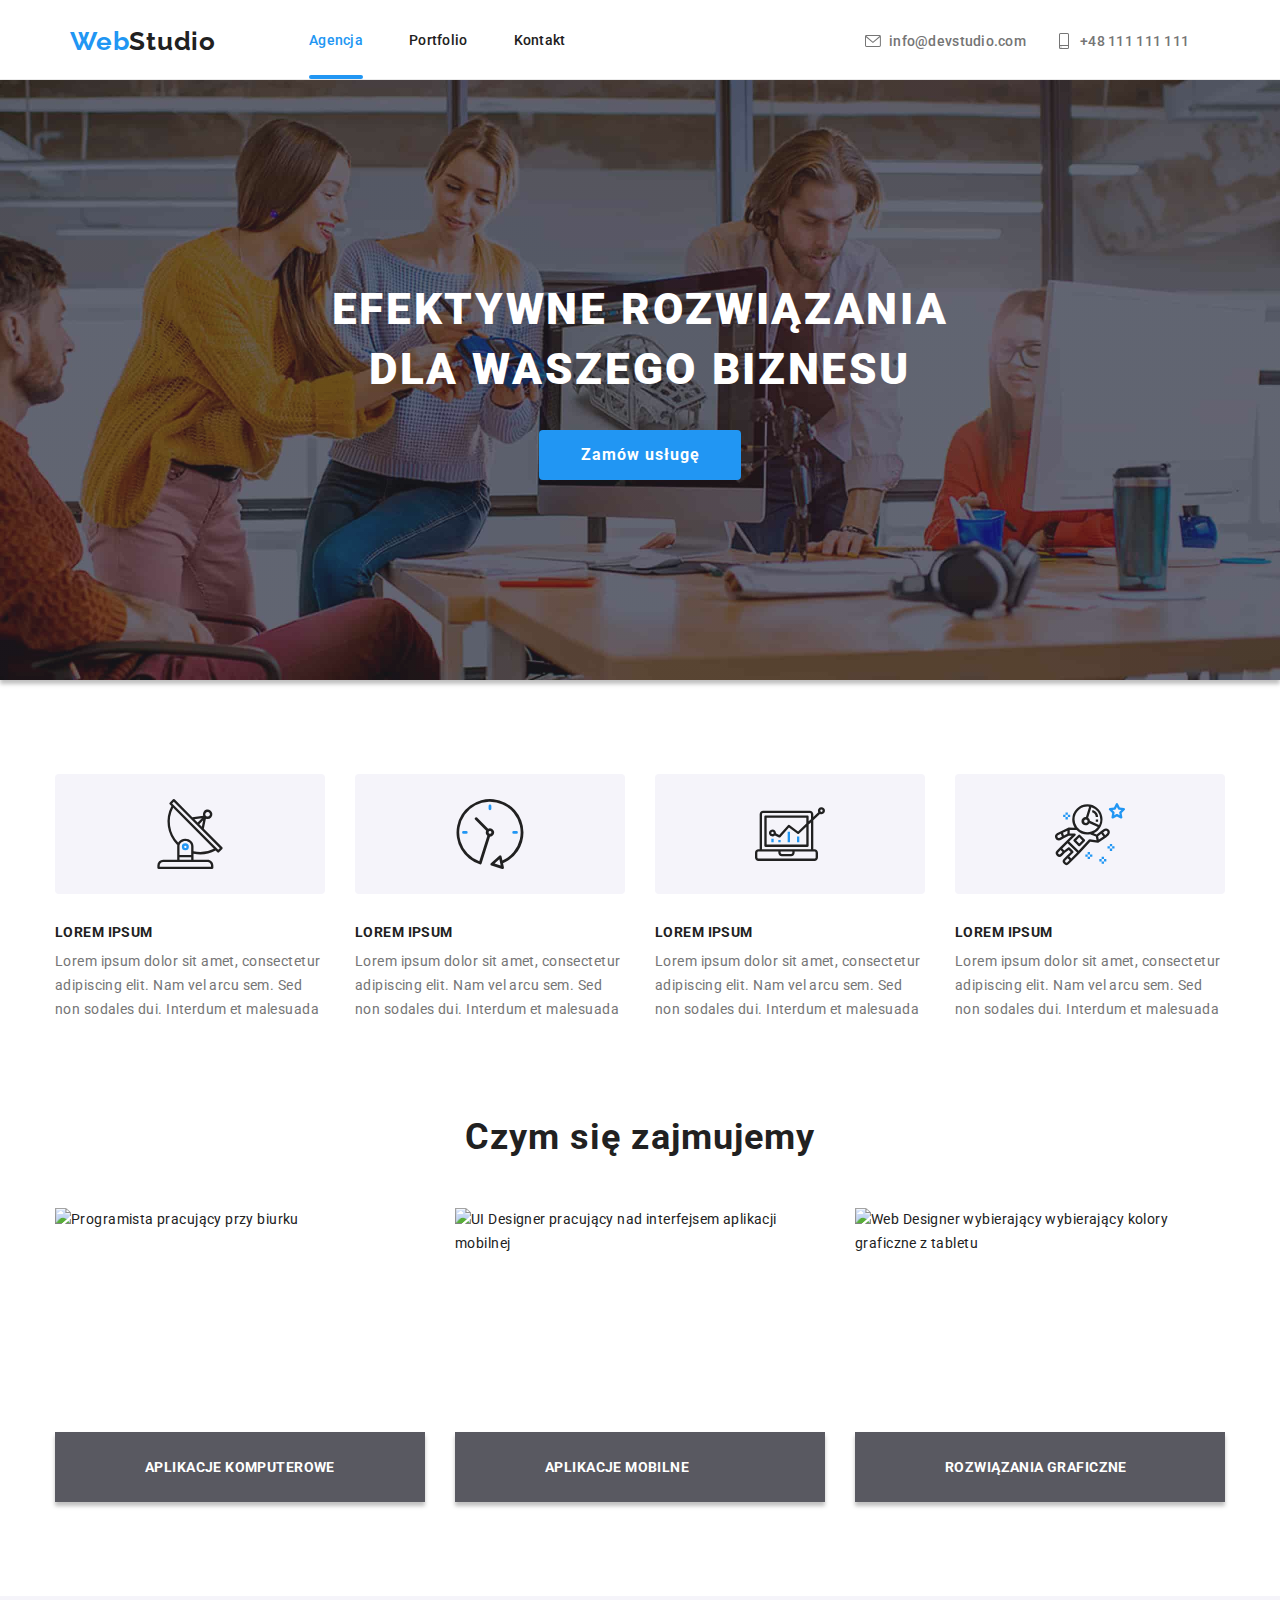
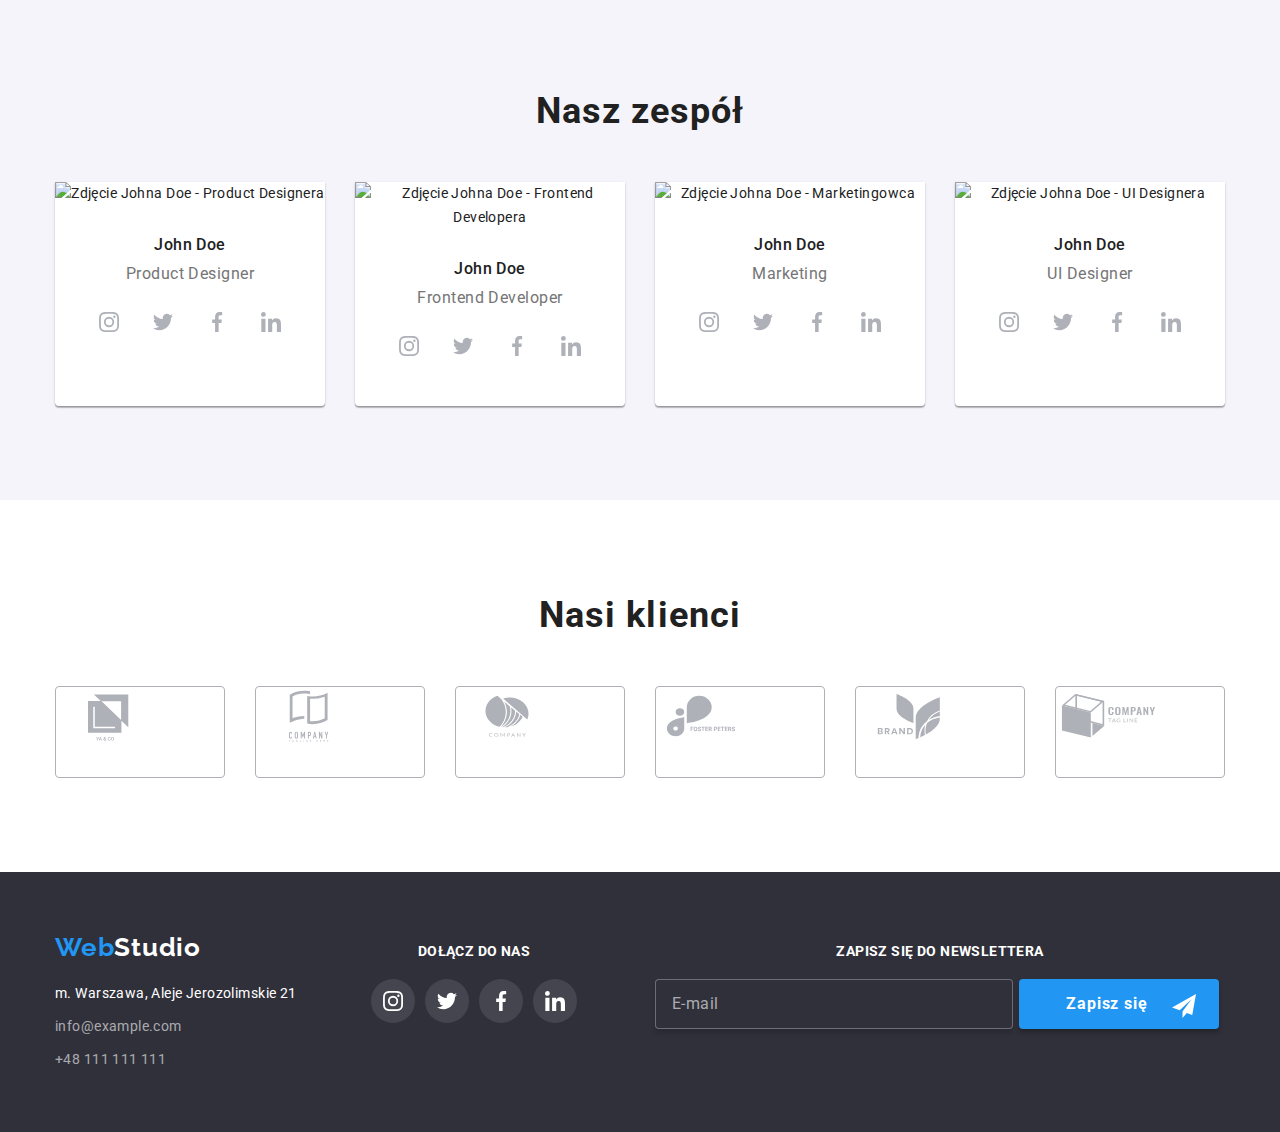
==== commit 7c60593f: "update files" ====
--- a/index.html
+++ b/index.html
@@ -179,7 +179,7 @@
                     </label>
                 </div>
 
-                <label class="order-form__label">
+                <label class="order-form__label--com">
                     Komentarz
                     <textarea class="order-form__comment" name="comment" placeholder="Wprowadź tekst"></textarea>
                 </label>
@@ -213,7 +213,9 @@
                         <use
                         href="./images/icons.svg#icon-antenna-1"
                         width="70"
-                        height="70">
+                        height="70"
+                        x="100"
+                        y="25">
                         </use>
                     </svg>
                     <h4 class="asset__title">LOREM IPSUM</h4>
@@ -227,7 +229,8 @@
                         href="./images/icons.svg#icon-clock-1"
                         width="70"
                         height="70"
-                        >
+                        x="100"
+                        y="25">
                         </use>
                     </svg>
                     <h4 class="asset__title">LOREM IPSUM</h4>
@@ -240,7 +243,8 @@
                         href="./images/icons.svg#icon-diagram-1"
                         width="70"
                         height="70"
-                        >
+                        x="100"
+                        y="25">
                         </use>
                     </svg>
                     <h4 class="asset__title">LOREM IPSUM</h4>
@@ -253,7 +257,8 @@
                         href="./images/icons.svg#icon-astronaut-1"
                         width="70"
                         height="70"
-                        >
+                        x="100"
+                        y="25">
                         </use>
                     </svg>
                     <h4 class="asset__title">LOREM IPSUM</h4>
@@ -557,7 +562,8 @@
                             <use
                             href="./images/icons.svg#icon-Logo-1"
                             width="106"
-                            height="60">
+                            height="60"
+                            >
                             </use>
                         </svg>
                     </a>
--- a/public/css/main.min.css
+++ b/public/css/main.min.css
@@ -1 +1 @@
-*,*::before,*::after{-webkit-box-sizing:border-box;box-sizing:border-box}body{font-family:"Roboto","Raleway",sans-serif;color:#212121;background-color:#fff;letter-spacing:.03em;font-size:14px;line-height:1.71}@media screen and (min-width: 320px){body{overflow-x:hidden}}.container{display:-webkit-box;display:-ms-flexbox;display:flex;-ms-flex-wrap:wrap;flex-wrap:wrap;width:100%;padding-left:15px;padding-right:15px;margin:0px auto}@media screen and (min-width: 768px){.container{min-width:768px;max-width:1200px;margin:0 auto}}@media screen and (min-width: 1200px){.container{max-width:1200px;margin:0 auto}}h1,h2,h3,h4,p,ul{padding:0;margin:0}ul{list-style-type:none}.section{padding-top:60px;padding-bottom:60px}@media screen and (min-width: 1200px){.section{padding-top:94px;padding-bottom:94px}}.no-padding{padding-top:0px;padding-bottom:0px}.backdrop{background-color:rgba(0,0,0,.2);border:1px solid #000;-webkit-box-shadow:0px 4px 4px 0px rgba(0,0,0,.25);box-shadow:0px 4px 4px 0px rgba(0,0,0,.25);width:100%;height:100%;position:fixed;top:0;left:0;z-index:1;-webkit-transition-property:opacity,visibility;transition-property:opacity,visibility;-webkit-transition-duration:500ms,500ms;transition-duration:500ms,500ms;-webkit-transition-timing-function:ease-in-out,ease-in-out;transition-timing-function:ease-in-out,ease-in-out}.is-hidden{opacity:0;visibility:hidden;pointer-events:none}.hidden{-moz-appearance:none;-webkit-appearance:none;appearance:none}img{display:block;max-width:100%;height:auto;padding:0;margin:0}.join{font-weight:700;font-size:14px;line-height:1.17;letter-spacing:.03em;color:#fff;text-transform:uppercase;margin-bottom:20px}.btn-sign{width:200px;height:50px;background-color:#2196f3;border-radius:4px;-webkit-box-shadow:0px 4px 4px 0px rgba(0,0,0,.25);box-shadow:0px 4px 4px 0px rgba(0,0,0,.25);border-style:hidden;cursor:pointer;font-weight:700;font-size:16px;line-height:1.86;letter-spacing:.06em;text-align:center;color:#fff;white-space:nowrap;position:relative;margin:0 auto;margin-bottom:60px}.btn-sign span{margin-right:24px}.list{margin-left:auto;margin-right:auto}.header{border-bottom:1px solid #ececec;width:100%;height:100%;margin:0 auto}@media screen and (min-width: 1200px){.header{height:80px}}.header__container{-webkit-box-align:center;-ms-flex-align:center;align-items:center;-webkit-box-pack:justify;-ms-flex-pack:justify;justify-content:space-between;height:100%;margin:0}@media screen and (min-width: 1200px){.header__container{width:100%}}.nav{display:-webkit-box;display:-ms-flexbox;display:flex;-webkit-box-align:center;-ms-flex-align:center;align-items:center}.nav__list{display:none}@media screen and (min-width: 768px){.nav__list{display:-webkit-box;display:-ms-flexbox;display:flex}}.nav__list>li:not(:last-child){margin-right:46px}@media screen and (min-width: 768px)and (max-width: 1199px){.nav__list>li:not(:last-child){margin-right:60px}}.nav__list .active::after{content:"";position:absolute;bottom:-2px;left:0;width:100%;height:4px;background-color:#2196f3;border-radius:2px;display:block}@media screen and (min-width: 1200px){.nav__list .active::after{bottom:1px}}.nav__menu-link,.nav__menu-link-current{font-weight:500;font-size:14px;line-height:1.17;letter-spacing:.02em;color:#212121;padding-top:32px;padding-bottom:32px;text-decoration:none;-webkit-transition:250ms cubic-bezier(0.4, 0, 0.2, 1);transition:250ms cubic-bezier(0.4, 0, 0.2, 1)}.nav__menu-link:hover,.nav__menu-link-current:hover,.nav__menu-link:focus,.nav__menu-link-current:focus{color:#2196f3}.nav__menu-link:active,.nav__menu-link-current:active{color:#2196f3}.nav__menu-link-current{position:relative;color:#2196f3}.logo,.footer__logo,.logo__header{font-family:"Raleway",sans-serif;font-weight:700;font-size:24px;line-height:1.17;letter-spacing:.03em;text-decoration:none}@media screen and (min-width: 1200px){.logo,.footer__logo,.logo__header{font-size:26px}}.logo__header{color:#212121;-webkit-box-align:center;-ms-flex-align:center;align-items:center;padding-top:16px;padding-bottom:16px}@media screen and (min-width: 768px){.logo__header{margin-right:83px;padding-left:15px;padding-top:26px;padding-bottom:26px}}@media screen and (min-width: 1200px){.logo,.footer__logo,.logo__header{margin-right:93px;text-align:left}}.logo--blue{color:#2196f3}.contact{display:-webkit-box;display:-ms-flexbox;display:flex;-webkit-box-orient:horizontal;-webkit-box-direction:normal;-ms-flex-direction:row;flex-direction:row;-webkit-box-align:center;-ms-flex-align:center;align-items:center;gap:10px;display:none}@media screen and (min-width: 768px)and (max-width: 1199px){.contact{display:-webkit-box;display:-ms-flexbox;display:flex;-webkit-box-orient:vertical;-webkit-box-direction:normal;-ms-flex-direction:column;flex-direction:column;-webkit-box-align:start;-ms-flex-align:start;align-items:flex-start;width:auto;margin-top:21px;margin-bottom:21px}}@media screen and (min-width: 1200px){.contact{display:-webkit-box;display:-ms-flexbox;display:flex;-webkit-box-orient:horizontal;-webkit-box-direction:normal;-ms-flex-direction:row;flex-direction:row;-webkit-box-align:center;-ms-flex-align:center;align-items:center;gap:30px;margin-top:32px;margin-bottom:32px;width:360px}}.contact__link{font-weight:500;font-size:12px;line-height:1.17;text-align:right;letter-spacing:.02em;text-decoration:none;-webkit-box-align:center;-ms-flex-align:center;align-items:center;display:-webkit-box;display:-ms-flexbox;display:flex;color:#757575;-webkit-transition:250ms cubic-bezier(0.4, 0, 0.2, 1);transition:250ms cubic-bezier(0.4, 0, 0.2, 1)}.contact__link:hover,.contact__link:focus{color:#2196f3}.contact__link:active{color:#2196f3}@media screen and (min-width: 1200px){.contact__link{font-size:14px}}.contact__icon,.contact__icon--tel{width:16px;height:16px;margin-right:8px;fill:currentColor}.contact__icon--tel{padding-left:0}.menu-toggle{background-color:#fff;border:none;cursor:pointer;position:absolute;top:0px;right:0px;width:40px;height:40px}.menu-toggle:hover,.menu-toggle:focus{fill:#2196f3}@media screen and (min-width: 768px){.menu-toggle{display:none}}.mobile-icon{position:absolute;width:18.67px;height:18.67px;top:22px;right:23px}.mobile-icon:hover,.mobile-icon:focus{fill:#2196f3}.menu-container{background-color:#fff;position:fixed;top:0;left:0;width:100%;height:100vh;z-index:999;padding:48px 40px;-webkit-transform:translateX(100%);transform:translateX(100%);-webkit-transition:-webkit-transform 250ms ease-in-out;transition:-webkit-transform 250ms ease-in-out;transition:transform 250ms ease-in-out;transition:transform 250ms ease-in-out, -webkit-transform 250ms ease-in-out;display:-webkit-box;display:-ms-flexbox;display:flex;-webkit-box-orient:vertical;-webkit-box-direction:normal;-ms-flex-direction:column;flex-direction:column;-webkit-box-pack:justify;-ms-flex-pack:justify;justify-content:space-between}@media screen and (min-width: 768px){.menu-container{display:none}}.menu-container.is-open{-webkit-transform:translateX(0);transform:translateX(0)}.mobile-menu{font-weight:500;font-size:40px;line-height:1.17;letter-spacing:.02em;color:#212121}.mobile-menu__link,.mobile-menu__link--current{text-decoration:none;color:#212121}.mobile-menu__link--current{color:#2196f3}.mobile-menu__name:not(:last-child){margin-bottom:32px}.mobile-menu__name:last-child{margin-bottom:302px}.mobile-contact{display:-webkit-box;display:-ms-flexbox;display:flex;-webkit-box-orient:vertical;-webkit-box-direction:normal;-ms-flex-direction:column;flex-direction:column;padding:0;margin:0;list-style:none}.mobile-contact__list>li:not(:last-child){margin-bottom:32px}.mobile-contact__link{font-weight:500;font-size:24px;line-height:1.17;letter-spacing:.02em;text-decoration:none;color:#757575;padding-bottom:64px;display:block}.mobile-contact__link--active{font-weight:500;font-size:34px;line-height:1.17;letter-spacing:.02em;padding-bottom:32px;color:#2196f3;text-decoration:none;display:block}.mobile-contact__link:hover{color:#2196f3}.mobile-pages{display:-webkit-box;display:-ms-flexbox;display:flex;-ms-flex-wrap:wrap;flex-wrap:wrap;width:100%;max-width:480px}.mobile-pages>li:not(:last-child){margin-right:20px}.mobile-pages__link{color:#2196f3;text-decoration:none;font-weight:500;font-size:18px;line-height:1.22;letter-spacing:.02em;-ms-flex-wrap:wrap;flex-wrap:wrap}.text{background-color:#2f303a;text-align:center;background-image:-webkit-gradient(linear, left bottom, left top, from(rgba(47, 48, 58, 0.4)), to(rgba(47, 48, 58, 0.4))),url(../../images/mobile-bg-photo@2x.jpg);background-image:linear-gradient(0deg, rgba(47, 48, 58, 0.4) 0%, rgba(47, 48, 58, 0.4) 100%),url(../../images/mobile-bg-photo@2x.jpg);background-repeat:no-repeat;background-size:cover;background-position:center;-webkit-box-shadow:0px 4px 4px 0px rgba(0,0,0,.25);box-shadow:0px 4px 4px 0px rgba(0,0,0,.25);position:relative;height:400px;min-width:320px;max-width:1600px;margin:0 auto;width:100%}@media screen and (min-width: 768px){.text{background-image:-webkit-gradient(linear, left bottom, left top, from(rgba(47, 48, 58, 0.4)), to(rgba(47, 48, 58, 0.4))),url(../../images/tablet-bg-photo@2x.jpg);background-image:linear-gradient(0deg, rgba(47, 48, 58, 0.4) 0%, rgba(47, 48, 58, 0.4) 100%),url(../../images/tablet-bg-photo@2x.jpg);background-repeat:no-repeat;background-size:cover;background-position:center;height:400px}}@media screen and (min-width: 1200px){.text{height:600px;background-image:-webkit-gradient(linear, left bottom, left top, from(rgba(47, 48, 58, 0.4)), to(rgba(47, 48, 58, 0.4))),url(../../images/desktop-bg-photo@2x.jpg);background-image:linear-gradient(0deg, rgba(47, 48, 58, 0.4) 0%, rgba(47, 48, 58, 0.4) 100%),url(../../images/desktop-bg-photo@2x.jpg);background-repeat:no-repeat;background-size:cover;background-position:center}}.text__container{-webkit-box-orient:vertical;-webkit-box-direction:normal;-ms-flex-direction:column;flex-direction:column;padding-top:118px;padding-bottom:118px}@media screen and (min-width: 1200px){.text__container{padding-top:200px;padding-bottom:200px}}.text__title{font-weight:900;color:#fff;font-size:26px;line-height:1.61;letter-spacing:.06em;text-align:center;margin-left:auto;margin-right:auto;margin-bottom:30px}@media screen and (min-width: 1200px){.text__title{font-size:44px;line-height:1.36;width:696px;height:120px}}.text__button{font-family:"Roboto",sans-serif;font-weight:700;color:#fff;font-size:16px;line-height:1.88;letter-spacing:.06em;-webkit-box-align:center;-ms-flex-align:center;align-items:center;text-align:center;background-color:#2196f3;padding:10px 41px 10px 42px;border-radius:4px;border-style:hidden;margin-left:auto;margin-right:auto;cursor:pointer}.modal{position:absolute;width:100%;max-width:450px;height:609px;background-color:#fff;border:1px solid #000;-webkit-box-shadow:0px 1px 3px rgba(0,0,0,.12),0px 1px 1px rgba(0,0,0,.14),0px 2px 1px rgba(0,0,0,.2);box-shadow:0px 1px 3px rgba(0,0,0,.12),0px 1px 1px rgba(0,0,0,.14),0px 2px 1px rgba(0,0,0,.2);top:50%;left:50%;-webkit-transform:translate(-50%, -50%);transform:translate(-50%, -50%);border-radius:4px;border-style:hidden}.modal__button{position:absolute;top:8px;right:8px;width:30px;height:30px;background-color:#fff;border-radius:50%;border:1px solid rgba(0,0,0,.1);cursor:pointer;-webkit-transition:border-color 250ms cubic-bezier(0.4, 0, 0.2, 1),color 250ms cubic-bezier(0.4, 0, 0.2, 1);transition:border-color 250ms cubic-bezier(0.4, 0, 0.2, 1),color 250ms cubic-bezier(0.4, 0, 0.2, 1)}.modal__button:hover,.modal__button:focus{border-color:#2196f3;color:#2196f3}.modal__icon{width:100%;height:100%;fill:currentColor;position:absolute;top:5px;left:5px}.order-form{display:-webkit-box;display:-ms-flexbox;display:flex;width:100%;height:609px;margin:40px;-webkit-box-orient:vertical;-webkit-box-direction:normal;-ms-flex-direction:column;flex-direction:column;color:#fff;border:none;-webkit-box-align:center;-ms-flex-align:center;align-items:center}.order-form__title{font-weight:700;font-size:20px;line-height:1.5;letter-spacing:.03em;text-align:center;-webkit-box-pack:center;-ms-flex-pack:center;justify-content:center;padding:40px 40px 12px 40px}@media screen and (min-width: 320px)and (max-width: 1199px){.order-form__title{text-align:center;margin:0 auto}}.order-form__wrapper{position:relative;width:100%}.order-form__label{font-weight:400;font-size:12px;line-height:1.17;letter-spacing:.01em;margin-bottom:10px;margin-left:40px;color:#757575}@media screen and (min-width: 320px)and (max-width: 1199px){.order-form__label{width:100%;max-width:370px}}.order-form__input{width:100%;min-height:40px;border-radius:4px;border:1px solid rgba(33,33,33,.2);margin-left:40px;margin-right:40px;padding-left:42px;-webkit-transition:border 250ms cubic-bezier(0.4, 0, 0.2, 1);transition:border 250ms cubic-bezier(0.4, 0, 0.2, 1);outline:none}.order-form__input:hover,.order-form__input:active{border:1px solid #2196f3}.order-form__input:focus-within{border:1px solid #2196f3}@media screen and (min-width: 320px)and (max-width: 1199px){.order-form__input{width:100%;max-width:370px}}.order-form__icon{position:absolute;top:35px;left:52px;width:18px;height:18px}.order-form__input:hover+.order-form__icon,.order-form__input:active+.order-form__icon{fill:#2196f3}.order-form__input:focus-within+.order-form__icon{fill:#2196f3}.order-form__comment{width:370px;height:120px;border-radius:4px;border:1px solid rgba(33,33,33,.2);margin-bottom:20px;margin-left:40px;margin-right:40px;resize:none;padding-top:12px;padding-left:16px;-webkit-transition:border 250ms cubic-bezier(0.4, 0, 0.2, 1);transition:border 250ms cubic-bezier(0.4, 0, 0.2, 1);outline:none}.order-form__comment::-webkit-input-placeholder{font-size:12px;line-height:1.17;letter-spacing:.01em;color:rgba(117,117,117,.5)}.order-form__comment::-moz-placeholder{font-size:12px;line-height:1.17;letter-spacing:.01em;color:rgba(117,117,117,.5)}.order-form__comment:-ms-input-placeholder{font-size:12px;line-height:1.17;letter-spacing:.01em;color:rgba(117,117,117,.5)}.order-form__comment::-ms-input-placeholder{font-size:12px;line-height:1.17;letter-spacing:.01em;color:rgba(117,117,117,.5)}.order-form__comment::placeholder{font-size:12px;line-height:1.17;letter-spacing:.01em;color:rgba(117,117,117,.5)}.order-form__comment:hover,.order-form__comment:active{border:1px solid #2196f3}.order-form__comment:focus-within{border:1px solid #2196f3}.order-form__checkbox{display:-webkit-box;display:-ms-flexbox;display:flex;position:relative}.order-form__text-check-area{font-size:12px;line-height:1.17;letter-spacing:.03em;color:#757575;margin-bottom:30px;margin-left:64px;cursor:pointer}.order-form__text-check-area::before{width:16px;height:15px;display:block;position:absolute;top:-2px;left:40px;content:"";border-radius:2px;border:2px solid #212121;-webkit-transition:border 250ms cubic-bezier(0.4, 0, 0.2, 1),background-color 250ms cubic-bezier(0.4, 0, 0.2, 1);transition:border 250ms cubic-bezier(0.4, 0, 0.2, 1),background-color 250ms cubic-bezier(0.4, 0, 0.2, 1)}.order-form__link{color:#2196f3}.order-form__checkbox-icon{position:absolute;top:1px;left:42px;width:16px;height:15px;fill:#fff}.order-form__send-btn{width:200px;height:50px;background-color:#2196f3;border-radius:4px;border-style:hidden;margin-left:125px;color:#fff;font-weight:700;font-size:16px;line-height:1.86;letter-spacing:.06em;text-align:center;-webkit-box-shadow:0px 4px 4px 0px rgba(0,0,0,.1490196078);box-shadow:0px 4px 4px 0px rgba(0,0,0,.1490196078);cursor:pointer}.order-form__check-form:checked+.order-form__text-check-area::before{background-color:#2196f3;border:none}.asset{padding-top:60px;padding-bottom:60px}@media screen and (min-width: 768px){.asset{padding-bottom:60px}}@media screen and (min-width: 1200px){.asset{padding-top:94px;padding-bottom:0}}.asset__list{display:-webkit-box;display:-ms-flexbox;display:flex;-ms-flex-wrap:wrap;flex-wrap:wrap;gap:30px}@media screen and (min-width: 768px){.asset__list>li{margin:0 auto}}.asset__element{display:-webkit-box;display:-ms-flexbox;display:flex;-webkit-box-orient:vertical;-webkit-box-direction:normal;-ms-flex-direction:column;flex-direction:column;-webkit-box-align:center;-ms-flex-align:center;align-items:center}@media screen and (min-width: 768px){.asset__element{-ms-flex-preferred-size:calc((100% - 60px)/2);flex-basis:calc((100% - 60px)/2);-webkit-box-align:start;-ms-flex-align:start;align-items:flex-start}}@media screen and (min-width: 1200px){.asset__element{-ms-flex-preferred-size:calc((100% - 90px)/4);flex-basis:calc((100% - 90px)/4)}}.asset__logo{width:100%;height:120px;background-color:#f5f4fa;margin-bottom:30px;border-radius:4px;display:-webkit-box;display:-ms-flexbox;display:flex;-webkit-box-align:center;-ms-flex-align:center;align-items:center;-webkit-box-pack:center;-ms-flex-pack:center;justify-content:center}.asset__title{font-weight:700;font-size:14px;line-height:1.17;letter-spacing:.03em;margin-bottom:10px;text-align:center}.asset__description{color:#757575;font-size:14px;line-height:1.71;letter-spacing:.03em;width:100%}.scope{text-align:center;margin-left:auto;margin-right:auto}@media screen and (min-width: 1200px){.scope{display:-webkit-box;display:-ms-flexbox;display:flex}}.scope__title{font-weight:700;font-size:36px;line-height:1.17;letter-spacing:.03em;margin:0 auto;text-align:center;-webkit-box-pack:center;-ms-flex-pack:center;justify-content:center}.scope__list{display:-webkit-box;display:-ms-flexbox;display:flex;-ms-flex-wrap:wrap;flex-wrap:wrap;-webkit-box-pack:center;-ms-flex-pack:center;justify-content:center;margin-top:50px;gap:30px;padding-bottom:0;padding-right:0;padding-left:0}.scope__list>li{position:relative}.scope__list img{display:block}.scope__label{position:absolute;text-transform:uppercase;bottom:0;left:0;right:0;padding:27px 90px;font-weight:700;line-height:1.17;letter-spacing:.03em;color:#fff;width:100%;height:70px;background-color:rgba(47,48,58,.8);-webkit-box-shadow:0px 4px 4px 0px rgba(0,0,0,.25);box-shadow:0px 4px 4px 0px rgba(0,0,0,.25);white-space:nowrap;border:none}@media screen and (max-width: 1200px){.scope--hidden{display:none}}.team{background-color:#f5f4fa;text-align:center;width:100%}.team__container{width:100%}.team__title{font-weight:700;font-size:28px;line-height:1.17;letter-spacing:.03em;-webkit-box-pack:center;-ms-flex-pack:center;justify-content:center;margin-left:auto;margin-right:auto;margin-bottom:30px;text-align:center}@media screen and (min-width: 1200px){.team__title{font-size:36px;margin-bottom:50px}}.team__list{display:-webkit-box;display:-ms-flexbox;display:flex;-ms-flex-wrap:wrap;flex-wrap:wrap;-webkit-box-pack:center;-ms-flex-pack:center;justify-content:center;margin:0 auto;gap:30px}.team__list>li{background-color:#fff;width:100%;height:auto}.team__list img{margin-bottom:30px}@media screen and (min-width: 768px){.team__list{width:100%;-webkit-box-orient:horizontal;-webkit-box-direction:normal;-ms-flex-direction:row;flex-direction:row}}@media screen and (min-width: 768px){.team__list>li{width:calc((100% - 30px)/2)}}@media screen and (min-width: 1200px){.team__list>li{width:270px}}.team-card{padding:0;border-radius:0 0 4px 4px;-webkit-box-shadow:0px 1px 3px rgba(0,0,0,.12),0px 1px 1px rgba(0,0,0,.14),0px 2px 1px rgba(0,0,0,.2);box-shadow:0px 1px 3px rgba(0,0,0,.12),0px 1px 1px rgba(0,0,0,.14),0px 2px 1px rgba(0,0,0,.2);-webkit-box-orient:vertical;-webkit-box-direction:normal;-ms-flex-direction:column;flex-direction:column;margin:0 auto}@media screen and (min-width: 1200px){.team-card{margin:0}}.team-card>img{width:100%;height:auto}.team-card__name{font-weight:500;font-size:16px;line-height:1.17;color:#212121;letter-spacing:.03em;margin-bottom:10px}.team-card__job-title{font-size:16px;line-height:1.17;color:#757575;letter-spacing:.03em;margin-bottom:16px}.member-social{display:-webkit-box;display:-ms-flexbox;display:flex;-webkit-box-pack:center;-ms-flex-pack:center;justify-content:center;padding-bottom:30px}.member-social>li:not(:last-child){margin-right:10px}.member-social__link svg{-webkit-transition:fill 250ms cubic-bezier(0.4, 0, 0.2, 1),background-color 250ms cubic-bezier(0.4, 0, 0.2, 1);transition:fill 250ms cubic-bezier(0.4, 0, 0.2, 1),background-color 250ms cubic-bezier(0.4, 0, 0.2, 1)}.member-social__link:hover svg,.member-social__link:focus svg{fill:#fff;background-color:#2196f3}.member-social__icon{width:44px;height:44px;border-radius:50%;background-repeat:no-repeat;fill:#afb1b8;cursor:pointer}.clients__title{font-weight:700;font-size:28px;line-height:1.17;letter-spacing:.03em;text-align:center;margin-left:auto;margin-right:auto;margin-bottom:30px;display:-webkit-box;display:-ms-flexbox;display:flex;-webkit-box-pack:center;-ms-flex-pack:center;justify-content:center}@media screen and (min-width: 1200px){.clients__title{margin-bottom:50px;font-size:36px}}.clients__list{display:-webkit-box;display:-ms-flexbox;display:flex;-ms-flex-wrap:wrap;flex-wrap:wrap;-webkit-box-pack:center;-ms-flex-pack:center;justify-content:center;gap:30px}.clients li{width:calc((100% - 60px)/2)}@media screen and (min-width: 768px){.clients li{width:calc((100% - 90px)/3)}}@media screen and (min-width: 1200px){.clients li{width:calc((100% - 150px)/6)}}.clients__link svg{-webkit-transition:fill 250ms cubic-bezier(0.4, 0, 0.2, 1),border-color 250ms cubic-bezier(0.4, 0, 0.2, 1);transition:fill 250ms cubic-bezier(0.4, 0, 0.2, 1),border-color 250ms cubic-bezier(0.4, 0, 0.2, 1);width:100%;height:92px;border:1px solid #afb1b8;border-radius:4px;fill:#afb1b8;cursor:pointer;display:-webkit-box;display:-ms-flexbox;display:flex}@media screen and (min-width: 768px){.clients__link svg{width:100%;display:-webkit-box;display:-ms-flexbox;display:flex}}.clients__link:hover svg,.clients__link:focus svg{fill:#2196f3;border-color:#2196f3}.clients__logo{width:106px;height:60px;margin:auto;display:-webkit-box;display:-ms-flexbox;display:flex}.clients__logo use{display:contents}.footer{background-color:#2f303a;width:100%}.footer__container{display:-webkit-box;display:-ms-flexbox;display:flex;-webkit-box-orient:vertical;-webkit-box-direction:normal;-ms-flex-direction:column;flex-direction:column;-webkit-box-align:center;-ms-flex-align:center;align-items:center;-webkit-box-pack:center;-ms-flex-pack:center;justify-content:center;width:100%}@media screen and (min-width: 768px){.footer__container{-ms-flex-pack:distribute;justify-content:space-around;-webkit-box-orient:horizontal;-webkit-box-direction:normal;-ms-flex-direction:row;flex-direction:row}}@media screen and (min-width: 1200px){.footer__container{-webkit-box-pack:start;-ms-flex-pack:start;justify-content:flex-start;-webkit-box-align:baseline;-ms-flex-align:baseline;align-items:baseline;-webkit-box-orient:horizontal;-webkit-box-direction:normal;-ms-flex-direction:row;flex-direction:row;display:-webkit-box;display:-ms-flexbox;display:flex;-ms-flex-wrap:nowrap;flex-wrap:nowrap}}.footer__logo{color:#fff;margin-bottom:20px}.address{-webkit-box-orient:vertical;-webkit-box-direction:normal;-ms-flex-direction:column;flex-direction:column;padding-top:60px;padding-bottom:60px;display:-webkit-box;display:-ms-flexbox;display:flex;-webkit-box-pack:center;-ms-flex-pack:center;justify-content:center;text-align:center}@media screen and (min-width: 1200px){.address{-webkit-box-pack:start;-ms-flex-pack:start;justify-content:flex-start;text-align:left}}.address__list{-webkit-box-orient:vertical;-webkit-box-direction:normal;-ms-flex-direction:column;flex-direction:column}.address__list>li:not(:last-child){margin-bottom:8px}@media screen and (min-width: 1200px){.address__list>li:not(:last-child){margin-bottom:9px}}@media screen and (min-width: 1200px){.address__list>li{-webkit-box-pack:start;-ms-flex-pack:start;justify-content:flex-start;margin-right:70px;width:246px}}.address__place{font-size:14px;line-height:1.71;color:#fff;font-style:normal;letter-spacing:.03em;font-weight:400}.address__link{text-decoration:none;color:rgba(255,255,255,.6);font-size:14px;line-height:1.71;letter-spacing:.03em;-webkit-transition:color 250ms cubic-bezier(0.4, 0, 0.2, 1);transition:color 250ms cubic-bezier(0.4, 0, 0.2, 1)}.address__link:hover,.address__link:focus{color:#2196f3}.address__link:active{color:#2196f3}.footer-social{width:206px;-webkit-box-pack:center;-ms-flex-pack:center;justify-content:center;text-align:center;padding-bottom:60px}.footer-social__list{display:-webkit-box;display:-ms-flexbox;display:flex}.footer-social__list>li:not(:last-child){margin-right:10px}.footer-social__link svg{-webkit-transition:background-color 250ms cubic-bezier(0.4, 0, 0.2, 1);transition:background-color 250ms cubic-bezier(0.4, 0, 0.2, 1)}.footer-social__link:hover svg,.footer-social__link:focus svg{background-color:#2196f3}.footer-social__icon{width:44px;height:44px;border-radius:50%;fill:#fff;background-color:rgba(255,255,255,.1);cursor:pointer;display:block}.subscription{width:100%;display:-webkit-box;display:-ms-flexbox;display:flex;-webkit-box-orient:vertical;-webkit-box-direction:normal;-ms-flex-direction:column;flex-direction:column;-webkit-box-pack:center;-ms-flex-pack:center;justify-content:center;text-align:center}@media screen and (min-width: 1200px){.subscription{margin-left:78px}}.subscription__section{width:100%;display:-webkit-box;display:-ms-flexbox;display:flex;-webkit-box-orient:vertical;-webkit-box-direction:normal;-ms-flex-direction:column;flex-direction:column}@media screen and (min-width: 1200px){.subscription__section{-webkit-box-orient:horizontal;-webkit-box-direction:normal;-ms-flex-direction:row;flex-direction:row}}.subscription__input{width:100%;height:50px;background-color:#2f303a;border-radius:4px;border:1px solid rgba(255,255,255,.3);-webkit-box-shadow:0px 4px 4px 0px rgba(0,0,0,.15);box-shadow:0px 4px 4px 0px rgba(0,0,0,.15);-webkit-transition:border 250ms cubic-bezier(0.4, 0, 0.2, 1);transition:border 250ms cubic-bezier(0.4, 0, 0.2, 1);outline:none;color:#fff;padding-left:16px;margin-bottom:20px}.subscription__input::-webkit-input-placeholder{font-size:16px;line-height:1.25;letter-spacing:.03em;color:rgba(255,255,255,.6);padding-top:15px;padding-bottom:15px}.subscription__input::-moz-placeholder{font-size:16px;line-height:1.25;letter-spacing:.03em;color:rgba(255,255,255,.6);padding-top:15px;padding-bottom:15px}.subscription__input:-ms-input-placeholder{font-size:16px;line-height:1.25;letter-spacing:.03em;color:rgba(255,255,255,.6);padding-top:15px;padding-bottom:15px}.subscription__input::-ms-input-placeholder{font-size:16px;line-height:1.25;letter-spacing:.03em;color:rgba(255,255,255,.6);padding-top:15px;padding-bottom:15px}.subscription__input::placeholder{font-size:16px;line-height:1.25;letter-spacing:.03em;color:rgba(255,255,255,.6);padding-top:15px;padding-bottom:15px}.subscription__input:hover,.subscription__input:active{border:1px solid #2196f3}.subscription__input:focus-within{border:1px solid #2196f3}@media screen and (min-width: 768px){.subscription__input{width:450px}}@media screen and (min-width: 1200px){.subscription__input{width:358px}}.subscription__icon{fill:#fff;width:24px;height:24px;position:absolute;margin-top:5px}.portfolio{text-align:center;display:-webkit-box;display:-ms-flexbox;display:flex;width:100%}.portfolio__container{width:480px}@media screen and (min-width: 768px){.portfolio__container{width:768px}}.portfolio__filters{display:-webkit-box;display:-ms-flexbox;display:flex;-webkit-box-pack:center;-ms-flex-pack:center;justify-content:center;width:100%}.portfolio__filters-menu{display:-webkit-inline-box;display:-ms-inline-flexbox;display:inline-flex;-webkit-box-pack:center;-ms-flex-pack:center;justify-content:center;margin-bottom:50px;-ms-flex-wrap:wrap;flex-wrap:wrap;-webkit-box-pack:start;-ms-flex-pack:start;justify-content:flex-start}.portfolio__filters-menu>li:not(:last-child){margin-right:8px}.portfolio__filters-menu>li:nth-child(-n+3){margin-bottom:15px}@media screen and (min-width: 768px){.portfolio__filters-menu{margin-bottom:30px}}.portfolio__button{font-weight:500;font-size:16px;line-height:1.63;letter-spacing:.03em;cursor:pointer;border-radius:4px;border-style:hidden;padding:6px 24px;-webkit-transition:color 250ms cubic-bezier(0.4, 0, 0.2, 1),background-color 250ms cubic-bezier(0.4, 0, 0.2, 1),-webkit-box-shadow 250ms cubic-bezier(0.4, 0, 0.2, 1);transition:color 250ms cubic-bezier(0.4, 0, 0.2, 1),background-color 250ms cubic-bezier(0.4, 0, 0.2, 1),-webkit-box-shadow 250ms cubic-bezier(0.4, 0, 0.2, 1);transition:color 250ms cubic-bezier(0.4, 0, 0.2, 1),background-color 250ms cubic-bezier(0.4, 0, 0.2, 1),box-shadow 250ms cubic-bezier(0.4, 0, 0.2, 1);transition:color 250ms cubic-bezier(0.4, 0, 0.2, 1),background-color 250ms cubic-bezier(0.4, 0, 0.2, 1),box-shadow 250ms cubic-bezier(0.4, 0, 0.2, 1),-webkit-box-shadow 250ms cubic-bezier(0.4, 0, 0.2, 1)}.portfolio__button:hover,.portfolio__button:focus{color:#fff;background-color:#2196f3;-webkit-box-shadow:0px 4px 4px 0px rgba(0,0,0,.25);box-shadow:0px 4px 4px 0px rgba(0,0,0,.25)}.portfolio__button:active{color:#fff;background-color:#2196f3}.portfolio__grid{display:-webkit-box;display:-ms-flexbox;display:flex;-ms-flex-wrap:wrap;flex-wrap:wrap;gap:30px;padding:0;-ms-flex-line-pack:center;align-content:center}.portfolio__item{padding:0;text-align:left;width:450px;-webkit-transition:-webkit-box-shadow 250ms cubic-bezier(0.4, 0, 0.2, 1);transition:-webkit-box-shadow 250ms cubic-bezier(0.4, 0, 0.2, 1);transition:box-shadow 250ms cubic-bezier(0.4, 0, 0.2, 1);transition:box-shadow 250ms cubic-bezier(0.4, 0, 0.2, 1), -webkit-box-shadow 250ms cubic-bezier(0.4, 0, 0.2, 1)}.portfolio__item:hover,.portfolio__item:focus{-webkit-box-shadow:1px 4px 6px 0px rgba(0,0,0,.16),0px 4px 4px 0px rgba(0,0,0,.06),0px 1px 1px 0px rgba(0,0,0,.12);box-shadow:1px 4px 6px 0px rgba(0,0,0,.16),0px 4px 4px 0px rgba(0,0,0,.06),0px 1px 1px 0px rgba(0,0,0,.12);cursor:pointer}.portfolio__item:hover .portfolio__overlay{-webkit-transform:translateY(0%);transform:translateY(0%)}@media screen and (min-width: 768px){.portfolio__item{width:354px;height:auto}}.portfolio__card-all{position:relative;overflow:hidden;-webkit-transition:-webkit-box-shadow 250ms cubic-bezier(0.4, 0, 0.2, 1);transition:-webkit-box-shadow 250ms cubic-bezier(0.4, 0, 0.2, 1);transition:box-shadow 250ms cubic-bezier(0.4, 0, 0.2, 1);transition:box-shadow 250ms cubic-bezier(0.4, 0, 0.2, 1), -webkit-box-shadow 250ms cubic-bezier(0.4, 0, 0.2, 1)}.portfolio__card-all img{width:100%}@media screen and (min-width: 768px){.portfolio__card-all{height:294px}}.portfolio__overlay{position:absolute;top:1px;left:0;width:100%;height:100%;background-color:#2196f3;-webkit-transform:translateY(100%);transform:translateY(100%);-webkit-transition:-webkit-transform 250ms cubic-bezier(0.4, 0, 0.2, 1);transition:-webkit-transform 250ms cubic-bezier(0.4, 0, 0.2, 1);transition:transform 250ms cubic-bezier(0.4, 0, 0.2, 1);transition:transform 250ms cubic-bezier(0.4, 0, 0.2, 1), -webkit-transform 250ms cubic-bezier(0.4, 0, 0.2, 1);-webkit-box-align:center;-ms-flex-align:center;align-items:center;display:-webkit-box;display:-ms-flexbox;display:flex}.portfolio__overlay>p{color:#fff;padding:49px 45px 49px 24px;font-weight:400;font-size:18px;line-height:1.56;letter-spacing:.03em}.portfolio__card-description{padding:20px 24px;border-left:1px solid #eee;border-right:1px solid #eee;border-bottom:1px solid #eee;border-top:0px}@media screen and (min-width: 768px){.portfolio__card-description{height:146px}}.portfolio__title{font-weight:700;font-size:18px;line-height:2;letter-spacing:.06em;margin-bottom:4px}.portfolio__type{font-size:16px;line-height:1.88;color:#757575;letter-spacing:.03em}/*# sourceMappingURL=main.min.css.map */+*,*::before,*::after{-webkit-box-sizing:border-box;box-sizing:border-box}body{font-family:"Roboto","Raleway",sans-serif;color:#212121;background-color:#fff;letter-spacing:.03em;font-size:14px;line-height:1.71}@media screen and (min-width: 320px){body{overflow-x:hidden}}.container{display:-webkit-box;display:-ms-flexbox;display:flex;-ms-flex-wrap:wrap;flex-wrap:wrap;width:100%;padding-left:15px;padding-right:15px;margin:0px auto}@media screen and (min-width: 768px){.container{min-width:768px;max-width:1200px;margin:0 auto}}@media screen and (min-width: 1200px){.container{max-width:1200px;margin:0 auto}}h1,h2,h3,h4,p,ul{padding:0;margin:0}ul{list-style-type:none}.section{padding-top:60px;padding-bottom:60px}@media screen and (min-width: 1200px){.section{padding-top:94px;padding-bottom:94px}}.no-padding{padding-top:0px;padding-bottom:0px}.backdrop{background-color:rgba(0,0,0,.2);border:1px solid #000;-webkit-box-shadow:0px 4px 4px 0px rgba(0,0,0,.25);box-shadow:0px 4px 4px 0px rgba(0,0,0,.25);width:100%;height:100%;position:fixed;top:0;left:0;z-index:1;-webkit-transition-property:opacity,visibility;transition-property:opacity,visibility;-webkit-transition-duration:500ms,500ms;transition-duration:500ms,500ms;-webkit-transition-timing-function:ease-in-out,ease-in-out;transition-timing-function:ease-in-out,ease-in-out}.is-hidden{opacity:0;visibility:hidden;pointer-events:none}.hidden{-moz-appearance:none;-webkit-appearance:none;appearance:none}img{display:block;max-width:100%;height:auto;padding:0;margin:0}.join{font-weight:700;font-size:14px;line-height:1.17;letter-spacing:.03em;color:#fff;text-transform:uppercase;margin-bottom:20px}.btn-sign{width:200px;height:50px;background-color:#2196f3;border-radius:4px;-webkit-box-shadow:0px 4px 4px 0px rgba(0,0,0,.25);box-shadow:0px 4px 4px 0px rgba(0,0,0,.25);border-style:hidden;cursor:pointer;font-weight:700;font-size:16px;line-height:1.86;letter-spacing:.06em;text-align:center;color:#fff;white-space:nowrap;position:relative;margin:0 auto;margin-bottom:60px}.btn-sign span{margin-right:24px}.list{margin-left:auto;margin-right:auto}svg{width:100%;height:100%}.header{border-bottom:1px solid #ececec;width:100%;height:100%;margin:0 auto}@media screen and (min-width: 1200px){.header{height:80px}}.header__container{-webkit-box-align:center;-ms-flex-align:center;align-items:center;-webkit-box-pack:justify;-ms-flex-pack:justify;justify-content:space-between;height:100%}@media screen and (min-width: 1200px){.header__container{width:100%;-webkit-box-pack:justify;-ms-flex-pack:justify;justify-content:space-between}}.nav{display:-webkit-box;display:-ms-flexbox;display:flex;-webkit-box-align:center;-ms-flex-align:center;align-items:center}.nav__list{display:none}@media screen and (min-width: 768px){.nav__list{display:-webkit-box;display:-ms-flexbox;display:flex}}.nav__list>li:not(:last-child){margin-right:46px}@media screen and (min-width: 768px)and (max-width: 1199px){.nav__list>li:not(:last-child){margin-right:60px}}.nav__list .active::after{content:"";position:absolute;bottom:-2px;left:0;width:100%;height:4px;background-color:#2196f3;border-radius:2px;display:block}@media screen and (min-width: 1200px){.nav__list .active::after{bottom:1px}}.nav__menu-link,.nav__menu-link-current{font-weight:500;font-size:14px;line-height:1.17;letter-spacing:.02em;color:#212121;padding-top:32px;padding-bottom:32px;text-decoration:none;-webkit-transition:250ms cubic-bezier(0.4, 0, 0.2, 1);transition:250ms cubic-bezier(0.4, 0, 0.2, 1)}.nav__menu-link:hover,.nav__menu-link-current:hover,.nav__menu-link:focus,.nav__menu-link-current:focus{color:#2196f3}.nav__menu-link:active,.nav__menu-link-current:active{color:#2196f3}.nav__menu-link-current{position:relative;color:#2196f3}.logo,.footer__logo,.logo__header{font-family:"Raleway",sans-serif;font-weight:700;font-size:24px;line-height:1.17;letter-spacing:.03em;text-decoration:none}@media screen and (min-width: 1200px){.logo,.footer__logo,.logo__header{font-size:26px}}.logo__header{color:#212121;-webkit-box-align:center;-ms-flex-align:center;align-items:center;padding-top:16px;padding-bottom:16px}@media screen and (min-width: 768px){.logo__header{margin-right:83px;padding-left:15px;padding-top:26px;padding-bottom:26px}}@media screen and (min-width: 1200px){.logo,.footer__logo,.logo__header{margin-right:93px;text-align:left}}.logo--blue{color:#2196f3}.contact{display:-webkit-box;display:-ms-flexbox;display:flex;-webkit-box-orient:horizontal;-webkit-box-direction:normal;-ms-flex-direction:row;flex-direction:row;-webkit-box-align:center;-ms-flex-align:center;align-items:center;gap:10px;display:none}@media screen and (min-width: 768px)and (max-width: 1199px){.contact{display:-webkit-box;display:-ms-flexbox;display:flex;-webkit-box-orient:vertical;-webkit-box-direction:normal;-ms-flex-direction:column;flex-direction:column;-webkit-box-align:start;-ms-flex-align:start;align-items:flex-start;width:auto;margin-top:21px;margin-bottom:21px}}@media screen and (min-width: 1200px){.contact{display:-webkit-box;display:-ms-flexbox;display:flex;-webkit-box-orient:horizontal;-webkit-box-direction:normal;-ms-flex-direction:row;flex-direction:row;-webkit-box-align:center;-ms-flex-align:center;align-items:center;gap:30px;margin-top:32px;margin-bottom:32px;width:360px}}.contact__link{font-weight:500;font-size:12px;line-height:1.17;text-align:right;letter-spacing:.02em;text-decoration:none;-webkit-box-align:center;-ms-flex-align:center;align-items:center;display:-webkit-box;display:-ms-flexbox;display:flex;color:#757575;-webkit-transition:250ms cubic-bezier(0.4, 0, 0.2, 1);transition:250ms cubic-bezier(0.4, 0, 0.2, 1)}.contact__link:hover,.contact__link:focus{color:#2196f3}.contact__link:active{color:#2196f3}@media screen and (min-width: 1200px){.contact__link{font-size:14px}}.contact__icon,.contact__icon--tel{width:16px;height:16px;margin-right:8px;fill:currentColor}.contact__icon--tel{padding-left:0}.menu-toggle{background-color:#fff;border:none;cursor:pointer;position:absolute;top:0px;right:0px;width:40px;height:40px}.menu-toggle:hover,.menu-toggle:focus{fill:#2196f3}@media screen and (min-width: 768px){.menu-toggle{display:none}}.mobile-icon{position:absolute;width:18.67px;height:18.67px;top:22px;right:23px}.mobile-icon:hover,.mobile-icon:focus{fill:#2196f3}.menu-container{background-color:#fff;position:fixed;top:0;left:0;width:100%;height:100vh;z-index:999;padding:48px 40px;-webkit-transform:translateX(100%);transform:translateX(100%);-webkit-transition:-webkit-transform 250ms ease-in-out;transition:-webkit-transform 250ms ease-in-out;transition:transform 250ms ease-in-out;transition:transform 250ms ease-in-out, -webkit-transform 250ms ease-in-out;display:-webkit-box;display:-ms-flexbox;display:flex;-webkit-box-orient:vertical;-webkit-box-direction:normal;-ms-flex-direction:column;flex-direction:column;-webkit-box-pack:justify;-ms-flex-pack:justify;justify-content:space-between}@media screen and (min-width: 768px){.menu-container{display:none}}.menu-container.is-open{-webkit-transform:translateX(0);transform:translateX(0)}.mobile-menu{font-weight:500;font-size:40px;line-height:1.17;letter-spacing:.02em;color:#212121}.mobile-menu__link,.mobile-menu__link--current{text-decoration:none;color:#212121}.mobile-menu__link--current{color:#2196f3}.mobile-menu__name:not(:last-child){margin-bottom:32px}.mobile-menu__name:last-child{margin-bottom:302px}.mobile-contact{display:-webkit-box;display:-ms-flexbox;display:flex;-webkit-box-orient:vertical;-webkit-box-direction:normal;-ms-flex-direction:column;flex-direction:column;padding:0;margin:0;list-style:none}.mobile-contact__list>li:not(:last-child){margin-bottom:32px}.mobile-contact__link{font-weight:500;font-size:24px;line-height:1.17;letter-spacing:.02em;text-decoration:none;color:#757575;padding-bottom:64px;display:block}.mobile-contact__link--active{font-weight:500;font-size:34px;line-height:1.17;letter-spacing:.02em;padding-bottom:32px;color:#2196f3;text-decoration:none;display:block}.mobile-contact__link:hover{color:#2196f3}.mobile-pages{display:-webkit-box;display:-ms-flexbox;display:flex;-ms-flex-wrap:wrap;flex-wrap:wrap;width:100%;max-width:480px}.mobile-pages>li:not(:last-child){margin-right:20px}.mobile-pages__link{color:#2196f3;text-decoration:none;font-weight:500;font-size:18px;line-height:1.22;letter-spacing:.02em;-ms-flex-wrap:wrap;flex-wrap:wrap}.text{background-color:#2f303a;text-align:center;background-image:-webkit-gradient(linear, left bottom, left top, from(rgba(47, 48, 58, 0.4)), to(rgba(47, 48, 58, 0.4))),url(../../images/mobile-bg-photo@2x.jpg);background-image:linear-gradient(0deg, rgba(47, 48, 58, 0.4) 0%, rgba(47, 48, 58, 0.4) 100%),url(../../images/mobile-bg-photo@2x.jpg);background-repeat:no-repeat;background-size:cover;background-position:center;-webkit-box-shadow:0px 4px 4px 0px rgba(0,0,0,.25);box-shadow:0px 4px 4px 0px rgba(0,0,0,.25);position:relative;height:400px;min-width:320px;max-width:1600px;margin:0 auto;width:100%}@media screen and (min-width: 768px){.text{background-image:-webkit-gradient(linear, left bottom, left top, from(rgba(47, 48, 58, 0.4)), to(rgba(47, 48, 58, 0.4))),url(../../images/tablet-bg-photo@2x.jpg);background-image:linear-gradient(0deg, rgba(47, 48, 58, 0.4) 0%, rgba(47, 48, 58, 0.4) 100%),url(../../images/tablet-bg-photo@2x.jpg);background-repeat:no-repeat;background-size:cover;background-position:center;height:400px}}@media screen and (min-width: 1200px){.text{height:600px;background-image:-webkit-gradient(linear, left bottom, left top, from(rgba(47, 48, 58, 0.4)), to(rgba(47, 48, 58, 0.4))),url(../../images/desktop-bg-photo@2x.jpg);background-image:linear-gradient(0deg, rgba(47, 48, 58, 0.4) 0%, rgba(47, 48, 58, 0.4) 100%),url(../../images/desktop-bg-photo@2x.jpg);background-repeat:no-repeat;background-size:cover;background-position:center}}.text__container{-webkit-box-orient:vertical;-webkit-box-direction:normal;-ms-flex-direction:column;flex-direction:column;padding-top:118px;padding-bottom:118px}@media screen and (min-width: 1200px){.text__container{padding-top:200px;padding-bottom:200px}}.text__title{font-weight:900;color:#fff;font-size:26px;line-height:1.61;letter-spacing:.06em;text-align:center;margin-left:auto;margin-right:auto;margin-bottom:30px}@media screen and (min-width: 1200px){.text__title{font-size:44px;line-height:1.36;width:696px;height:120px}}.text__button{font-family:"Roboto",sans-serif;font-weight:700;color:#fff;font-size:16px;line-height:1.88;letter-spacing:.06em;-webkit-box-align:center;-ms-flex-align:center;align-items:center;text-align:center;background-color:#2196f3;padding:10px 41px 10px 42px;border-radius:4px;border-style:hidden;margin-left:auto;margin-right:auto;cursor:pointer}.modal{position:absolute;width:100%;max-width:450px;height:609px;background-color:#fff;border:1px solid #000;-webkit-box-shadow:0px 1px 3px rgba(0,0,0,.12),0px 1px 1px rgba(0,0,0,.14),0px 2px 1px rgba(0,0,0,.2);box-shadow:0px 1px 3px rgba(0,0,0,.12),0px 1px 1px rgba(0,0,0,.14),0px 2px 1px rgba(0,0,0,.2);top:50%;left:50%;-webkit-transform:translate(-50%, -50%);transform:translate(-50%, -50%);border-radius:4px;border-style:hidden}@media screen and (min-width: 1200px){.modal{width:100%;max-width:528px;height:581px}}.modal__button{position:absolute;top:8px;right:8px;width:30px;height:30px;background-color:#fff;border-radius:50%;border:1px solid rgba(0,0,0,.1);cursor:pointer;-webkit-transition:border-color 250ms cubic-bezier(0.4, 0, 0.2, 1),color 250ms cubic-bezier(0.4, 0, 0.2, 1);transition:border-color 250ms cubic-bezier(0.4, 0, 0.2, 1),color 250ms cubic-bezier(0.4, 0, 0.2, 1)}.modal__button:hover,.modal__button:focus{border-color:#2196f3;color:#2196f3}.modal__icon{width:100%;height:100%;fill:currentColor;position:absolute;top:5px;left:5px}.order-form{display:-webkit-box;display:-ms-flexbox;display:flex;width:100%;padding:40px;-webkit-box-orient:vertical;-webkit-box-direction:normal;-ms-flex-direction:column;flex-direction:column;color:#fff;border:none;-webkit-box-align:center;-ms-flex-align:center;align-items:center}.order-form__title{font-weight:700;font-size:20px;line-height:1.5;letter-spacing:.03em;text-align:center;-webkit-box-pack:center;-ms-flex-pack:center;justify-content:center;color:#212121}@media screen and (min-width: 320px)and (max-width: 1199px){.order-form__title{text-align:center;margin:0 auto}}.order-form__wrapper{position:relative;width:100%;max-width:370px}@media screen and (min-width: 1200px){.order-form__wrapper{width:100%;max-width:448px}}.order-form__label,.order-form__label--com{font-weight:400;font-size:12px;line-height:1.17;letter-spacing:.01em;margin-bottom:10px;color:#757575}@media screen and (min-width: 320px)and (max-width: 1199px){.order-form__label,.order-form__label--com{width:100%;max-width:370px}}@media screen and (min-width: 1200px){.order-form__label,.order-form__label--com{width:100%;max-width:448px}}.order-form__label--com{margin-bottom:0px;margin-top:10px}.order-form__input{width:100%;min-height:40px;border-radius:4px;border:1px solid rgba(33,33,33,.2);padding-left:42px;-webkit-transition:border 250ms cubic-bezier(0.4, 0, 0.2, 1);transition:border 250ms cubic-bezier(0.4, 0, 0.2, 1);outline:none}.order-form__input:hover,.order-form__input:active{border:1px solid #2196f3}.order-form__input:focus-within{border:1px solid #2196f3}@media screen and (min-width: 320px)and (max-width: 1199px){.order-form__input{width:100%;max-width:370px}}@media screen and (min-width: 1200px){.order-form__input{width:100%;max-width:448px}}.order-form__icon{position:absolute;top:35px;left:12px;width:18px;height:18px}.order-form__input:hover+.order-form__icon,.order-form__input:active+.order-form__icon{fill:#2196f3}.order-form__input:focus-within+.order-form__icon{fill:#2196f3}.order-form__comment{width:100%;height:120px;border-radius:4px;border:1px solid rgba(33,33,33,.2);margin-bottom:20px;margin-top:4px;resize:none;padding-top:12px;padding-left:16px;-webkit-transition:border 250ms cubic-bezier(0.4, 0, 0.2, 1);transition:border 250ms cubic-bezier(0.4, 0, 0.2, 1);outline:none}.order-form__comment::-webkit-input-placeholder{font-size:14px;line-height:1.17;letter-spacing:.01em;color:rgba(117,117,117,.5)}.order-form__comment::-moz-placeholder{font-size:14px;line-height:1.17;letter-spacing:.01em;color:rgba(117,117,117,.5)}.order-form__comment:-ms-input-placeholder{font-size:14px;line-height:1.17;letter-spacing:.01em;color:rgba(117,117,117,.5)}.order-form__comment::-ms-input-placeholder{font-size:14px;line-height:1.17;letter-spacing:.01em;color:rgba(117,117,117,.5)}.order-form__comment::placeholder{font-size:14px;line-height:1.17;letter-spacing:.01em;color:rgba(117,117,117,.5)}.order-form__comment:hover,.order-form__comment:active{border:1px solid #2196f3}.order-form__comment:focus-within{border:1px solid #2196f3}@media screen and (min-width: 320px)and (max-width: 1199px){.order-form__comment{width:100%;max-width:370px}}@media screen and (min-width: 1200px){.order-form__comment{width:100%;max-width:448px}}.order-form__checkbox{display:-webkit-box;display:-ms-flexbox;display:flex;position:relative}.order-form__text-check-area{font-size:12px;line-height:1.17;letter-spacing:.03em;color:#757575;margin-bottom:30px;padding-left:8px;cursor:pointer}.order-form__text-check-area::before{width:16px;height:15px;display:block;position:absolute;top:-2px;left:-15px;content:"";border-radius:2px;border:2px solid #212121;-webkit-transition:border 250ms cubic-bezier(0.4, 0, 0.2, 1),background-color 250ms cubic-bezier(0.4, 0, 0.2, 1);transition:border 250ms cubic-bezier(0.4, 0, 0.2, 1),background-color 250ms cubic-bezier(0.4, 0, 0.2, 1)}@media screen and (min-width: 1200px){.order-form__text-check-area{font-size:14px}}.order-form__link{color:#2196f3}.order-form__checkbox-icon{position:absolute;top:1px;left:-12px;width:16px;height:15px;fill:#fff}.order-form__send-btn{width:200px;height:50px;background-color:#2196f3;border-radius:4px;border-style:hidden;color:#fff;font-weight:700;font-size:16px;line-height:1.86;letter-spacing:.06em;text-align:center;-webkit-box-shadow:0px 4px 4px 0px rgba(0,0,0,.1490196078);box-shadow:0px 4px 4px 0px rgba(0,0,0,.1490196078);cursor:pointer}.order-form__check-form:checked+.order-form__text-check-area::before{background-color:#2196f3;border:none}.asset{padding-top:60px;padding-bottom:60px}@media screen and (min-width: 768px){.asset{padding-bottom:60px}}@media screen and (min-width: 1200px){.asset{padding-top:94px;padding-bottom:0}}.asset__list{display:-webkit-box;display:-ms-flexbox;display:flex;-ms-flex-wrap:wrap;flex-wrap:wrap;gap:30px}@media screen and (min-width: 768px){.asset__list>li{margin:0 auto}}.asset__element{display:-webkit-box;display:-ms-flexbox;display:flex;-webkit-box-orient:vertical;-webkit-box-direction:normal;-ms-flex-direction:column;flex-direction:column;-webkit-box-align:center;-ms-flex-align:center;align-items:center}@media screen and (min-width: 768px){.asset__element{-ms-flex-preferred-size:calc((100% - 60px)/2);flex-basis:calc((100% - 60px)/2);-webkit-box-align:start;-ms-flex-align:start;align-items:flex-start}}@media screen and (min-width: 1200px){.asset__element{-ms-flex-preferred-size:calc((100% - 90px)/4);flex-basis:calc((100% - 90px)/4)}}.asset__logo{width:100%;height:120px;background-color:#f5f4fa;margin-bottom:30px;border-radius:4px;display:-webkit-box;display:-ms-flexbox;display:flex;-webkit-box-align:center;-ms-flex-align:center;align-items:center;-webkit-box-pack:center;-ms-flex-pack:center;justify-content:center}.asset__title{font-weight:700;font-size:14px;line-height:1.17;letter-spacing:.03em;margin-bottom:10px;text-align:center}.asset__description{color:#757575;font-size:14px;line-height:1.71;letter-spacing:.03em;width:100%}.scope{text-align:center;margin-left:auto;margin-right:auto}@media screen and (min-width: 1200px){.scope{display:-webkit-box;display:-ms-flexbox;display:flex}}.scope__title{font-weight:700;font-size:36px;line-height:1.17;letter-spacing:.03em;margin:0 auto;text-align:center;-webkit-box-pack:center;-ms-flex-pack:center;justify-content:center}.scope__list{display:-webkit-box;display:-ms-flexbox;display:flex;-ms-flex-wrap:wrap;flex-wrap:wrap;-webkit-box-pack:center;-ms-flex-pack:center;justify-content:center;margin-top:50px;gap:30px;padding-bottom:0;padding-right:0;padding-left:0}.scope__list>li{position:relative}.scope__list img{display:block}.scope__label{position:absolute;text-transform:uppercase;bottom:0;left:0;right:0;padding:27px 90px;font-weight:700;line-height:1.17;letter-spacing:.03em;color:#fff;width:100%;height:70px;background-color:rgba(47,48,58,.8);-webkit-box-shadow:0px 4px 4px 0px rgba(0,0,0,.25);box-shadow:0px 4px 4px 0px rgba(0,0,0,.25);white-space:nowrap;border:none}@media screen and (max-width: 1200px){.scope--hidden{display:none}}.team{background-color:#f5f4fa;text-align:center;width:100%}.team__container{width:100%}.team__title{font-weight:700;font-size:28px;line-height:1.17;letter-spacing:.03em;-webkit-box-pack:center;-ms-flex-pack:center;justify-content:center;margin-left:auto;margin-right:auto;margin-bottom:30px;text-align:center}@media screen and (min-width: 1200px){.team__title{font-size:36px;margin-bottom:50px}}.team__list{display:-webkit-box;display:-ms-flexbox;display:flex;-ms-flex-wrap:wrap;flex-wrap:wrap;-webkit-box-pack:center;-ms-flex-pack:center;justify-content:center;margin:0 auto;gap:30px}.team__list>li{background-color:#fff;width:100%;height:auto}.team__list img{margin-bottom:30px}@media screen and (min-width: 768px){.team__list{width:100%;-webkit-box-orient:horizontal;-webkit-box-direction:normal;-ms-flex-direction:row;flex-direction:row}}@media screen and (min-width: 768px){.team__list>li{width:calc((100% - 30px)/2)}}@media screen and (min-width: 1200px){.team__list>li{width:270px}}.team-card{padding:0;border-radius:0 0 4px 4px;-webkit-box-shadow:0px 1px 3px rgba(0,0,0,.12),0px 1px 1px rgba(0,0,0,.14),0px 2px 1px rgba(0,0,0,.2);box-shadow:0px 1px 3px rgba(0,0,0,.12),0px 1px 1px rgba(0,0,0,.14),0px 2px 1px rgba(0,0,0,.2);-webkit-box-orient:vertical;-webkit-box-direction:normal;-ms-flex-direction:column;flex-direction:column;margin:0 auto}@media screen and (min-width: 1200px){.team-card{margin:0}}.team-card>img{width:100%;height:auto}.team-card__name{font-weight:500;font-size:16px;line-height:1.17;color:#212121;letter-spacing:.03em;margin-bottom:10px}.team-card__job-title{font-size:16px;line-height:1.17;color:#757575;letter-spacing:.03em;margin-bottom:16px}.member-social{display:-webkit-box;display:-ms-flexbox;display:flex;-webkit-box-pack:center;-ms-flex-pack:center;justify-content:center;padding-bottom:30px}.member-social>li:not(:last-child){margin-right:10px}.member-social__link svg{-webkit-transition:fill 250ms cubic-bezier(0.4, 0, 0.2, 1),background-color 250ms cubic-bezier(0.4, 0, 0.2, 1);transition:fill 250ms cubic-bezier(0.4, 0, 0.2, 1),background-color 250ms cubic-bezier(0.4, 0, 0.2, 1)}.member-social__link:hover svg,.member-social__link:focus svg{fill:#fff;background-color:#2196f3}.member-social__icon{width:44px;height:44px;border-radius:50%;background-repeat:no-repeat;fill:#afb1b8;cursor:pointer}.clients__title{font-weight:700;font-size:28px;line-height:1.17;letter-spacing:.03em;text-align:center;margin-left:auto;margin-right:auto;margin-bottom:30px;display:-webkit-box;display:-ms-flexbox;display:flex;-webkit-box-pack:center;-ms-flex-pack:center;justify-content:center}@media screen and (min-width: 1200px){.clients__title{margin-bottom:50px;font-size:36px}}.clients__list{display:-webkit-box;display:-ms-flexbox;display:flex;-ms-flex-wrap:wrap;flex-wrap:wrap;-webkit-box-pack:center;-ms-flex-pack:center;justify-content:center;gap:30px}.clients li{width:calc((100% - 60px)/2)}@media screen and (min-width: 768px){.clients li{width:calc((100% - 90px)/3)}}@media screen and (min-width: 1200px){.clients li{width:calc((100% - 150px)/6)}}.clients__link svg{-webkit-transition:fill 250ms cubic-bezier(0.4, 0, 0.2, 1),border-color 250ms cubic-bezier(0.4, 0, 0.2, 1);transition:fill 250ms cubic-bezier(0.4, 0, 0.2, 1),border-color 250ms cubic-bezier(0.4, 0, 0.2, 1);width:100%;height:92px;border:1px solid #afb1b8;border-radius:4px;fill:#afb1b8;cursor:pointer;display:-webkit-box;display:-ms-flexbox;display:flex}@media screen and (min-width: 768px){.clients__link svg{width:100%;display:-webkit-box;display:-ms-flexbox;display:flex}}.clients__link:hover svg,.clients__link:focus svg{fill:#2196f3;border-color:#2196f3}.clients__logo{width:106px;height:60px;margin:auto;display:-webkit-box;display:-ms-flexbox;display:flex}.footer{background-color:#2f303a;width:100%}.footer__container{display:-webkit-box;display:-ms-flexbox;display:flex;-webkit-box-orient:vertical;-webkit-box-direction:normal;-ms-flex-direction:column;flex-direction:column;-webkit-box-align:center;-ms-flex-align:center;align-items:center;-webkit-box-pack:center;-ms-flex-pack:center;justify-content:center;width:100%}@media screen and (min-width: 768px){.footer__container{-ms-flex-pack:distribute;justify-content:space-around;-webkit-box-orient:horizontal;-webkit-box-direction:normal;-ms-flex-direction:row;flex-direction:row}}@media screen and (min-width: 1200px){.footer__container{-webkit-box-pack:start;-ms-flex-pack:start;justify-content:flex-start;-webkit-box-align:baseline;-ms-flex-align:baseline;align-items:baseline;-webkit-box-orient:horizontal;-webkit-box-direction:normal;-ms-flex-direction:row;flex-direction:row;display:-webkit-box;display:-ms-flexbox;display:flex;-ms-flex-wrap:nowrap;flex-wrap:nowrap}}.footer__logo{color:#fff;margin-bottom:20px}.address{-webkit-box-orient:vertical;-webkit-box-direction:normal;-ms-flex-direction:column;flex-direction:column;padding-top:60px;padding-bottom:60px;display:-webkit-box;display:-ms-flexbox;display:flex;-webkit-box-pack:center;-ms-flex-pack:center;justify-content:center;text-align:center}@media screen and (min-width: 1200px){.address{-webkit-box-pack:start;-ms-flex-pack:start;justify-content:flex-start;text-align:left}}.address__list{-webkit-box-orient:vertical;-webkit-box-direction:normal;-ms-flex-direction:column;flex-direction:column}.address__list>li:not(:last-child){margin-bottom:8px}@media screen and (min-width: 1200px){.address__list>li:not(:last-child){margin-bottom:9px}}@media screen and (min-width: 1200px){.address__list>li{-webkit-box-pack:start;-ms-flex-pack:start;justify-content:flex-start;margin-right:70px;width:246px}}.address__place{font-size:14px;line-height:1.71;color:#fff;font-style:normal;letter-spacing:.03em;font-weight:400}.address__link{text-decoration:none;color:rgba(255,255,255,.6);font-size:14px;line-height:1.71;letter-spacing:.03em;-webkit-transition:color 250ms cubic-bezier(0.4, 0, 0.2, 1);transition:color 250ms cubic-bezier(0.4, 0, 0.2, 1)}.address__link:hover,.address__link:focus{color:#2196f3}.address__link:active{color:#2196f3}.footer-social{width:206px;-webkit-box-pack:center;-ms-flex-pack:center;justify-content:center;text-align:center;padding-bottom:60px}.footer-social__list{display:-webkit-box;display:-ms-flexbox;display:flex}.footer-social__list>li:not(:last-child){margin-right:10px}.footer-social__link svg{-webkit-transition:background-color 250ms cubic-bezier(0.4, 0, 0.2, 1);transition:background-color 250ms cubic-bezier(0.4, 0, 0.2, 1)}.footer-social__link:hover svg,.footer-social__link:focus svg{background-color:#2196f3}.footer-social__icon{width:44px;height:44px;border-radius:50%;fill:#fff;background-color:rgba(255,255,255,.1);cursor:pointer;display:block}.subscription{width:100%;display:-webkit-box;display:-ms-flexbox;display:flex;-webkit-box-orient:vertical;-webkit-box-direction:normal;-ms-flex-direction:column;flex-direction:column;-webkit-box-pack:center;-ms-flex-pack:center;justify-content:center;text-align:center}@media screen and (min-width: 1200px){.subscription{margin-left:78px}}.subscription__section{width:100%;display:-webkit-box;display:-ms-flexbox;display:flex;-webkit-box-orient:vertical;-webkit-box-direction:normal;-ms-flex-direction:column;flex-direction:column}@media screen and (min-width: 1200px){.subscription__section{-webkit-box-orient:horizontal;-webkit-box-direction:normal;-ms-flex-direction:row;flex-direction:row}}.subscription__input{width:100%;height:50px;background-color:#2f303a;border-radius:4px;border:1px solid rgba(255,255,255,.3);-webkit-box-shadow:0px 4px 4px 0px rgba(0,0,0,.15);box-shadow:0px 4px 4px 0px rgba(0,0,0,.15);-webkit-transition:border 250ms cubic-bezier(0.4, 0, 0.2, 1);transition:border 250ms cubic-bezier(0.4, 0, 0.2, 1);outline:none;color:#fff;padding-left:16px;margin-bottom:20px}.subscription__input::-webkit-input-placeholder{font-size:16px;line-height:1.25;letter-spacing:.03em;color:rgba(255,255,255,.6);padding-top:15px;padding-bottom:15px}.subscription__input::-moz-placeholder{font-size:16px;line-height:1.25;letter-spacing:.03em;color:rgba(255,255,255,.6);padding-top:15px;padding-bottom:15px}.subscription__input:-ms-input-placeholder{font-size:16px;line-height:1.25;letter-spacing:.03em;color:rgba(255,255,255,.6);padding-top:15px;padding-bottom:15px}.subscription__input::-ms-input-placeholder{font-size:16px;line-height:1.25;letter-spacing:.03em;color:rgba(255,255,255,.6);padding-top:15px;padding-bottom:15px}.subscription__input::placeholder{font-size:16px;line-height:1.25;letter-spacing:.03em;color:rgba(255,255,255,.6);padding-top:15px;padding-bottom:15px}.subscription__input:hover,.subscription__input:active{border:1px solid #2196f3}.subscription__input:focus-within{border:1px solid #2196f3}@media screen and (min-width: 768px){.subscription__input{width:450px}}@media screen and (min-width: 1200px){.subscription__input{width:358px}}.subscription__icon{fill:#fff;width:24px;height:24px;position:absolute;margin-top:5px}.portfolio{text-align:center;display:-webkit-box;display:-ms-flexbox;display:flex;width:100%}@media screen and (min-width: 768px){.portfolio__container{-webkit-box-pack:center;-ms-flex-pack:center;justify-content:center}}.portfolio__filters{display:-webkit-box;display:-ms-flexbox;display:flex;-webkit-box-pack:start;-ms-flex-pack:start;justify-content:flex-start}.portfolio__filters-menu{display:-webkit-inline-box;display:-ms-inline-flexbox;display:inline-flex;margin-bottom:50px;-ms-flex-wrap:wrap;flex-wrap:wrap}.portfolio__filters-menu>li:not(:last-child){margin-right:8px}.portfolio__filters-menu li{padding-bottom:15px}@media screen and (min-width: 320px){.portfolio__filters-menu{margin-bottom:25px}}@media screen and (min-width: 768px){.portfolio__filters-menu{margin-bottom:15px}}.portfolio__button{font-weight:500;font-size:16px;line-height:1.63;letter-spacing:.03em;cursor:pointer;border-radius:4px;border-style:hidden;padding:6px 24px;-webkit-transition:color 250ms cubic-bezier(0.4, 0, 0.2, 1),background-color 250ms cubic-bezier(0.4, 0, 0.2, 1),-webkit-box-shadow 250ms cubic-bezier(0.4, 0, 0.2, 1);transition:color 250ms cubic-bezier(0.4, 0, 0.2, 1),background-color 250ms cubic-bezier(0.4, 0, 0.2, 1),-webkit-box-shadow 250ms cubic-bezier(0.4, 0, 0.2, 1);transition:color 250ms cubic-bezier(0.4, 0, 0.2, 1),background-color 250ms cubic-bezier(0.4, 0, 0.2, 1),box-shadow 250ms cubic-bezier(0.4, 0, 0.2, 1);transition:color 250ms cubic-bezier(0.4, 0, 0.2, 1),background-color 250ms cubic-bezier(0.4, 0, 0.2, 1),box-shadow 250ms cubic-bezier(0.4, 0, 0.2, 1),-webkit-box-shadow 250ms cubic-bezier(0.4, 0, 0.2, 1)}.portfolio__button:hover,.portfolio__button:focus{color:#fff;background-color:#2196f3;-webkit-box-shadow:0px 4px 4px 0px rgba(0,0,0,.25);box-shadow:0px 4px 4px 0px rgba(0,0,0,.25)}.portfolio__button:active{color:#fff;background-color:#2196f3}@media screen and (min-width: 320px){.portfolio__button{padding:6px 13px}}.portfolio__grid{display:-webkit-box;display:-ms-flexbox;display:flex;-ms-flex-wrap:wrap;flex-wrap:wrap;gap:30px;padding:0;-ms-flex-line-pack:center;align-content:center}.portfolio__item{padding:0;text-align:left;width:100%;-webkit-transition:-webkit-box-shadow 250ms cubic-bezier(0.4, 0, 0.2, 1);transition:-webkit-box-shadow 250ms cubic-bezier(0.4, 0, 0.2, 1);transition:box-shadow 250ms cubic-bezier(0.4, 0, 0.2, 1);transition:box-shadow 250ms cubic-bezier(0.4, 0, 0.2, 1), -webkit-box-shadow 250ms cubic-bezier(0.4, 0, 0.2, 1)}.portfolio__item:hover,.portfolio__item:focus{-webkit-box-shadow:1px 4px 6px 0px rgba(0,0,0,.16),0px 4px 4px 0px rgba(0,0,0,.06),0px 1px 1px 0px rgba(0,0,0,.12);box-shadow:1px 4px 6px 0px rgba(0,0,0,.16),0px 4px 4px 0px rgba(0,0,0,.06),0px 1px 1px 0px rgba(0,0,0,.12);cursor:pointer}.portfolio__item:hover .portfolio__overlay{-webkit-transform:translateY(0%);transform:translateY(0%)}@media screen and (min-width: 768px){.portfolio__item{width:calc((100% - 30px)/2)}}@media screen and (min-width: 1200px){.portfolio__item{width:calc((100% - 60px)/3)}}.portfolio__card-all{position:relative;overflow:hidden;-webkit-transition:-webkit-box-shadow 250ms cubic-bezier(0.4, 0, 0.2, 1);transition:-webkit-box-shadow 250ms cubic-bezier(0.4, 0, 0.2, 1);transition:box-shadow 250ms cubic-bezier(0.4, 0, 0.2, 1);transition:box-shadow 250ms cubic-bezier(0.4, 0, 0.2, 1), -webkit-box-shadow 250ms cubic-bezier(0.4, 0, 0.2, 1)}.portfolio__card-all img{width:100%;min-width:320px;-o-object-fit:cover;object-fit:cover}.portfolio img{height:auto}.portfolio__overlay{position:absolute;top:1px;left:0;width:100%;height:100%;background-color:#2196f3;-webkit-transform:translateY(100%);transform:translateY(100%);-webkit-transition:-webkit-transform 250ms cubic-bezier(0.4, 0, 0.2, 1);transition:-webkit-transform 250ms cubic-bezier(0.4, 0, 0.2, 1);transition:transform 250ms cubic-bezier(0.4, 0, 0.2, 1);transition:transform 250ms cubic-bezier(0.4, 0, 0.2, 1), -webkit-transform 250ms cubic-bezier(0.4, 0, 0.2, 1);-webkit-box-align:center;-ms-flex-align:center;align-items:center;display:-webkit-box;display:-ms-flexbox;display:flex}.portfolio__overlay>p{color:#fff;padding:49px 45px 49px 24px;font-weight:400;font-size:18px;line-height:1.56;letter-spacing:.03em}.portfolio__card-description{padding:20px 24px;border-left:1px solid #eee;border-right:1px solid #eee;border-bottom:1px solid #eee;border-top:0px}.portfolio__title{font-weight:700;font-size:18px;line-height:2;letter-spacing:.06em;margin-bottom:4px}.portfolio__type{font-size:16px;line-height:1.88;color:#757575;letter-spacing:.03em}/*# sourceMappingURL=main.min.css.map */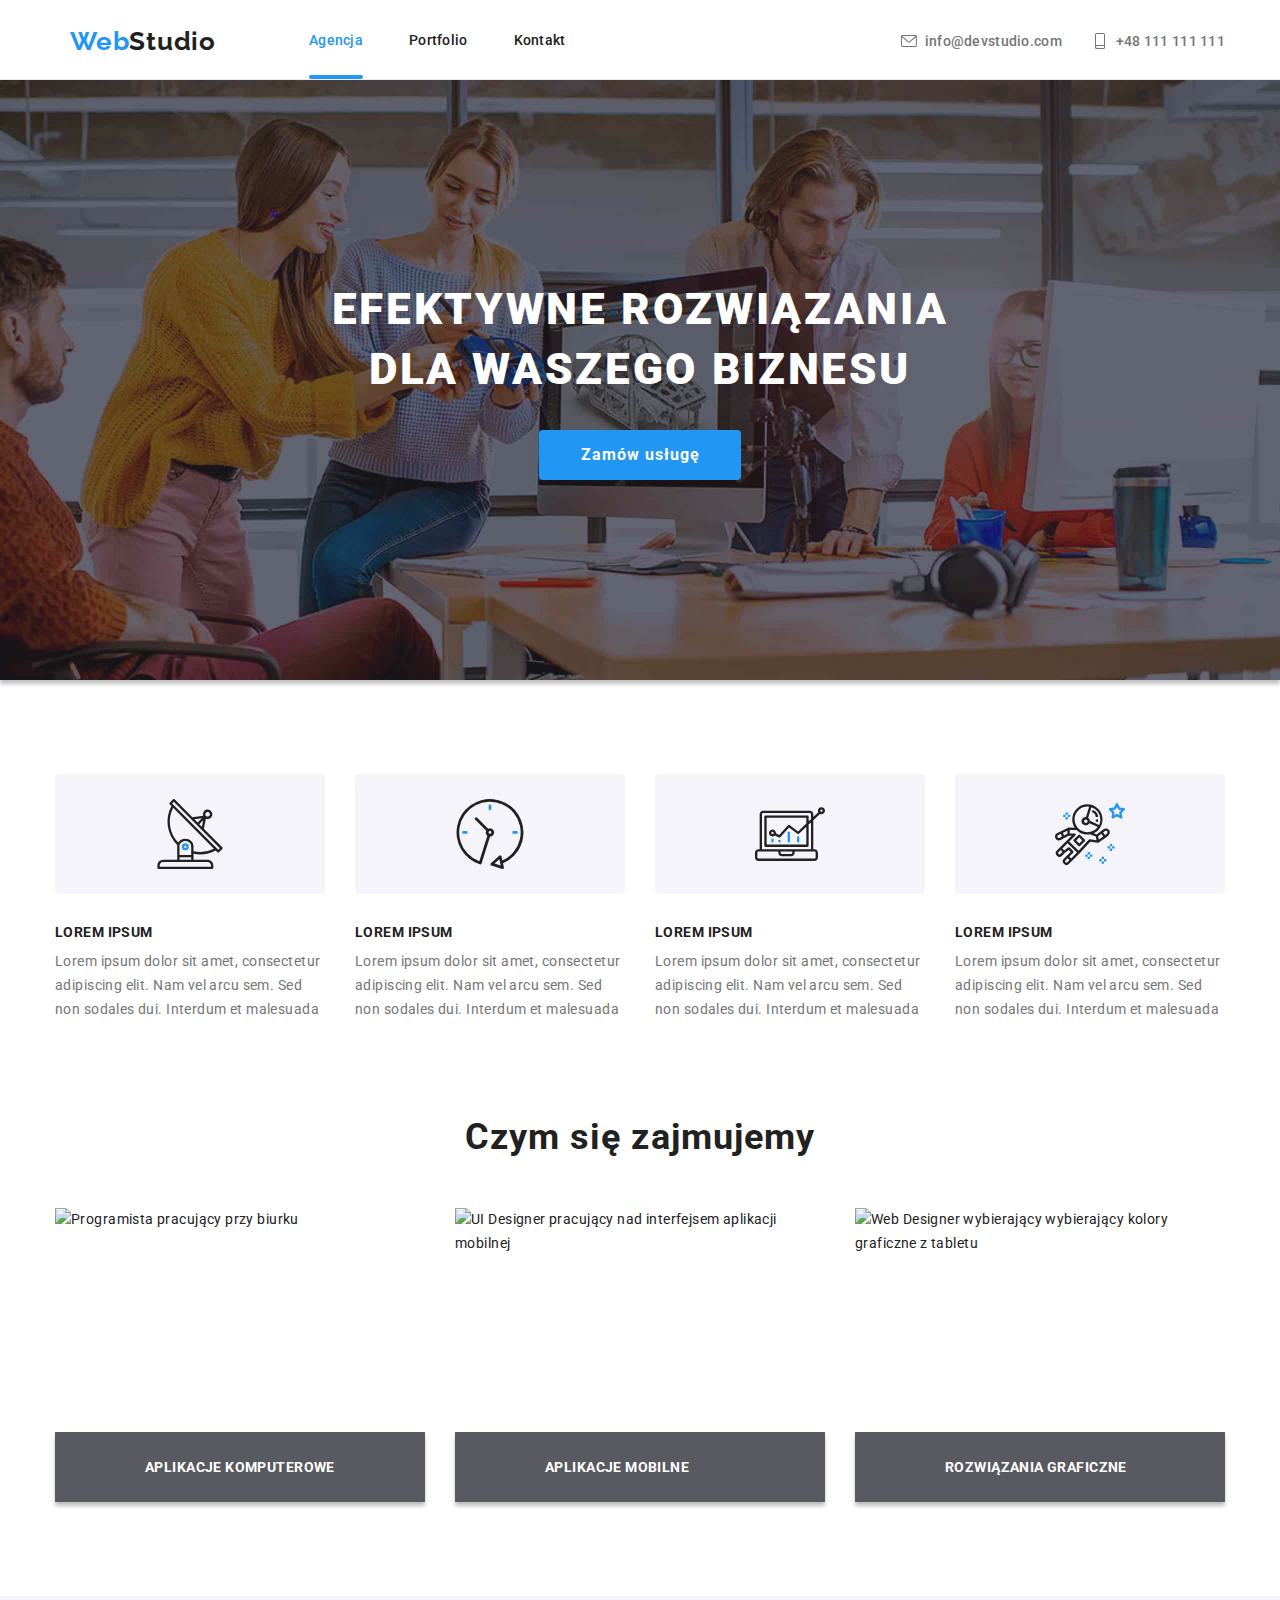
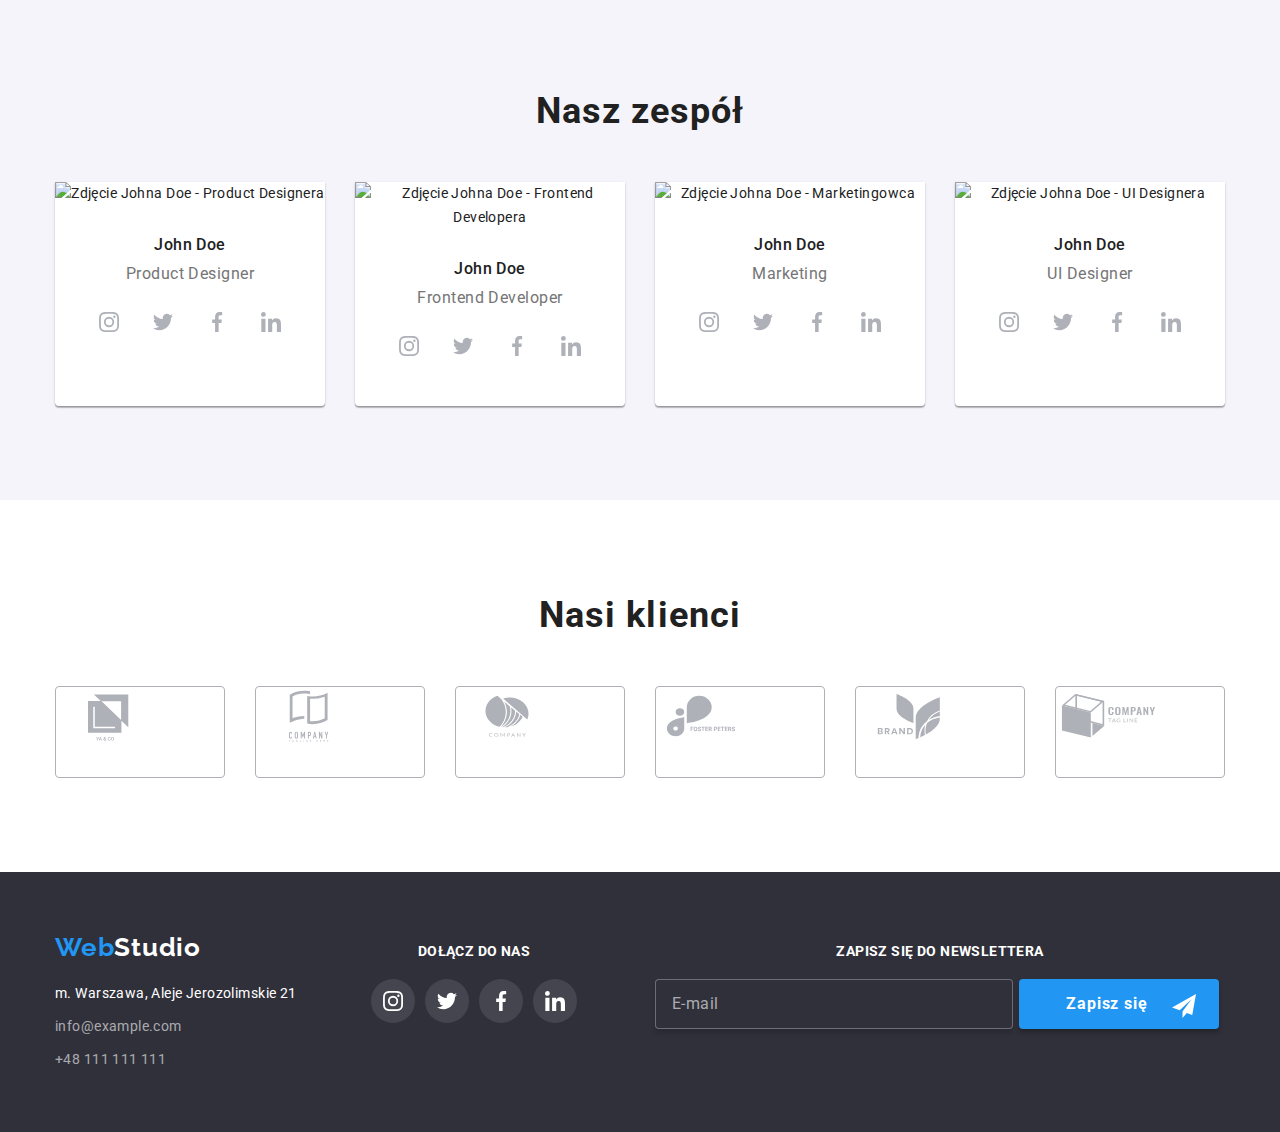
==== commit 2f45bec3: "update contact section" ====
--- a/index.html
+++ b/index.html
@@ -10,8 +10,8 @@
     href="https://cdnjs.cloudflare.com/ajax/libs/modern-normalize/1.0.0/modern-normalize.min.css"
     />
     <link href="https://fonts.googleapis.com/css2?family=Raleway:wght@700&family=Roboto:wght@400;500;700;900&display=swap" rel="stylesheet">
-    <link href="./public/css/main.min.css" rel="stylesheet">
-    <!-- <link href="./css/main.min.css" rel="stylesheet"> -->
+    <!-- <link href="./public/css/main.min.css" rel="stylesheet"> -->
+    <link href="./css/main.min.css" rel="stylesheet">
 </head>
 
 <body>
--- a/public/css/main.min.css
+++ b/public/css/main.min.css
@@ -1 +1 @@
-*,*::before,*::after{-webkit-box-sizing:border-box;box-sizing:border-box}body{font-family:"Roboto","Raleway",sans-serif;color:#212121;background-color:#fff;letter-spacing:.03em;font-size:14px;line-height:1.71}@media screen and (min-width: 320px){body{overflow-x:hidden}}.container{display:-webkit-box;display:-ms-flexbox;display:flex;-ms-flex-wrap:wrap;flex-wrap:wrap;width:100%;padding-left:15px;padding-right:15px;margin:0px auto}@media screen and (min-width: 768px){.container{min-width:768px;max-width:1200px;margin:0 auto}}@media screen and (min-width: 1200px){.container{max-width:1200px;margin:0 auto}}h1,h2,h3,h4,p,ul{padding:0;margin:0}ul{list-style-type:none}.section{padding-top:60px;padding-bottom:60px}@media screen and (min-width: 1200px){.section{padding-top:94px;padding-bottom:94px}}.no-padding{padding-top:0px;padding-bottom:0px}.backdrop{background-color:rgba(0,0,0,.2);border:1px solid #000;-webkit-box-shadow:0px 4px 4px 0px rgba(0,0,0,.25);box-shadow:0px 4px 4px 0px rgba(0,0,0,.25);width:100%;height:100%;position:fixed;top:0;left:0;z-index:1;-webkit-transition-property:opacity,visibility;transition-property:opacity,visibility;-webkit-transition-duration:500ms,500ms;transition-duration:500ms,500ms;-webkit-transition-timing-function:ease-in-out,ease-in-out;transition-timing-function:ease-in-out,ease-in-out}.is-hidden{opacity:0;visibility:hidden;pointer-events:none}.hidden{-moz-appearance:none;-webkit-appearance:none;appearance:none}img{display:block;max-width:100%;height:auto;padding:0;margin:0}.join{font-weight:700;font-size:14px;line-height:1.17;letter-spacing:.03em;color:#fff;text-transform:uppercase;margin-bottom:20px}.btn-sign{width:200px;height:50px;background-color:#2196f3;border-radius:4px;-webkit-box-shadow:0px 4px 4px 0px rgba(0,0,0,.25);box-shadow:0px 4px 4px 0px rgba(0,0,0,.25);border-style:hidden;cursor:pointer;font-weight:700;font-size:16px;line-height:1.86;letter-spacing:.06em;text-align:center;color:#fff;white-space:nowrap;position:relative;margin:0 auto;margin-bottom:60px}.btn-sign span{margin-right:24px}.list{margin-left:auto;margin-right:auto}svg{width:100%;height:100%}.header{border-bottom:1px solid #ececec;width:100%;height:100%;margin:0 auto}@media screen and (min-width: 1200px){.header{height:80px}}.header__container{-webkit-box-align:center;-ms-flex-align:center;align-items:center;-webkit-box-pack:justify;-ms-flex-pack:justify;justify-content:space-between;height:100%}@media screen and (min-width: 1200px){.header__container{width:100%;-webkit-box-pack:justify;-ms-flex-pack:justify;justify-content:space-between}}.nav{display:-webkit-box;display:-ms-flexbox;display:flex;-webkit-box-align:center;-ms-flex-align:center;align-items:center}.nav__list{display:none}@media screen and (min-width: 768px){.nav__list{display:-webkit-box;display:-ms-flexbox;display:flex}}.nav__list>li:not(:last-child){margin-right:46px}@media screen and (min-width: 768px)and (max-width: 1199px){.nav__list>li:not(:last-child){margin-right:60px}}.nav__list .active::after{content:"";position:absolute;bottom:-2px;left:0;width:100%;height:4px;background-color:#2196f3;border-radius:2px;display:block}@media screen and (min-width: 1200px){.nav__list .active::after{bottom:1px}}.nav__menu-link,.nav__menu-link-current{font-weight:500;font-size:14px;line-height:1.17;letter-spacing:.02em;color:#212121;padding-top:32px;padding-bottom:32px;text-decoration:none;-webkit-transition:250ms cubic-bezier(0.4, 0, 0.2, 1);transition:250ms cubic-bezier(0.4, 0, 0.2, 1)}.nav__menu-link:hover,.nav__menu-link-current:hover,.nav__menu-link:focus,.nav__menu-link-current:focus{color:#2196f3}.nav__menu-link:active,.nav__menu-link-current:active{color:#2196f3}.nav__menu-link-current{position:relative;color:#2196f3}.logo,.footer__logo,.logo__header{font-family:"Raleway",sans-serif;font-weight:700;font-size:24px;line-height:1.17;letter-spacing:.03em;text-decoration:none}@media screen and (min-width: 1200px){.logo,.footer__logo,.logo__header{font-size:26px}}.logo__header{color:#212121;-webkit-box-align:center;-ms-flex-align:center;align-items:center;padding-top:16px;padding-bottom:16px}@media screen and (min-width: 768px){.logo__header{margin-right:83px;padding-left:15px;padding-top:26px;padding-bottom:26px}}@media screen and (min-width: 1200px){.logo,.footer__logo,.logo__header{margin-right:93px;text-align:left}}.logo--blue{color:#2196f3}.contact{display:-webkit-box;display:-ms-flexbox;display:flex;-webkit-box-orient:horizontal;-webkit-box-direction:normal;-ms-flex-direction:row;flex-direction:row;-webkit-box-align:center;-ms-flex-align:center;align-items:center;gap:10px;display:none}@media screen and (min-width: 768px)and (max-width: 1199px){.contact{display:-webkit-box;display:-ms-flexbox;display:flex;-webkit-box-orient:vertical;-webkit-box-direction:normal;-ms-flex-direction:column;flex-direction:column;-webkit-box-align:start;-ms-flex-align:start;align-items:flex-start;width:auto;margin-top:21px;margin-bottom:21px}}@media screen and (min-width: 1200px){.contact{display:-webkit-box;display:-ms-flexbox;display:flex;-webkit-box-orient:horizontal;-webkit-box-direction:normal;-ms-flex-direction:row;flex-direction:row;-webkit-box-align:center;-ms-flex-align:center;align-items:center;gap:30px;margin-top:32px;margin-bottom:32px;width:360px}}.contact__link{font-weight:500;font-size:12px;line-height:1.17;text-align:right;letter-spacing:.02em;text-decoration:none;-webkit-box-align:center;-ms-flex-align:center;align-items:center;display:-webkit-box;display:-ms-flexbox;display:flex;color:#757575;-webkit-transition:250ms cubic-bezier(0.4, 0, 0.2, 1);transition:250ms cubic-bezier(0.4, 0, 0.2, 1)}.contact__link:hover,.contact__link:focus{color:#2196f3}.contact__link:active{color:#2196f3}@media screen and (min-width: 1200px){.contact__link{font-size:14px}}.contact__icon,.contact__icon--tel{width:16px;height:16px;margin-right:8px;fill:currentColor}.contact__icon--tel{padding-left:0}.menu-toggle{background-color:#fff;border:none;cursor:pointer;position:absolute;top:0px;right:0px;width:40px;height:40px}.menu-toggle:hover,.menu-toggle:focus{fill:#2196f3}@media screen and (min-width: 768px){.menu-toggle{display:none}}.mobile-icon{position:absolute;width:18.67px;height:18.67px;top:22px;right:23px}.mobile-icon:hover,.mobile-icon:focus{fill:#2196f3}.menu-container{background-color:#fff;position:fixed;top:0;left:0;width:100%;height:100vh;z-index:999;padding:48px 40px;-webkit-transform:translateX(100%);transform:translateX(100%);-webkit-transition:-webkit-transform 250ms ease-in-out;transition:-webkit-transform 250ms ease-in-out;transition:transform 250ms ease-in-out;transition:transform 250ms ease-in-out, -webkit-transform 250ms ease-in-out;display:-webkit-box;display:-ms-flexbox;display:flex;-webkit-box-orient:vertical;-webkit-box-direction:normal;-ms-flex-direction:column;flex-direction:column;-webkit-box-pack:justify;-ms-flex-pack:justify;justify-content:space-between}@media screen and (min-width: 768px){.menu-container{display:none}}.menu-container.is-open{-webkit-transform:translateX(0);transform:translateX(0)}.mobile-menu{font-weight:500;font-size:40px;line-height:1.17;letter-spacing:.02em;color:#212121}.mobile-menu__link,.mobile-menu__link--current{text-decoration:none;color:#212121}.mobile-menu__link--current{color:#2196f3}.mobile-menu__name:not(:last-child){margin-bottom:32px}.mobile-menu__name:last-child{margin-bottom:302px}.mobile-contact{display:-webkit-box;display:-ms-flexbox;display:flex;-webkit-box-orient:vertical;-webkit-box-direction:normal;-ms-flex-direction:column;flex-direction:column;padding:0;margin:0;list-style:none}.mobile-contact__list>li:not(:last-child){margin-bottom:32px}.mobile-contact__link{font-weight:500;font-size:24px;line-height:1.17;letter-spacing:.02em;text-decoration:none;color:#757575;padding-bottom:64px;display:block}.mobile-contact__link--active{font-weight:500;font-size:34px;line-height:1.17;letter-spacing:.02em;padding-bottom:32px;color:#2196f3;text-decoration:none;display:block}.mobile-contact__link:hover{color:#2196f3}.mobile-pages{display:-webkit-box;display:-ms-flexbox;display:flex;-ms-flex-wrap:wrap;flex-wrap:wrap;width:100%;max-width:480px}.mobile-pages>li:not(:last-child){margin-right:20px}.mobile-pages__link{color:#2196f3;text-decoration:none;font-weight:500;font-size:18px;line-height:1.22;letter-spacing:.02em;-ms-flex-wrap:wrap;flex-wrap:wrap}.text{background-color:#2f303a;text-align:center;background-image:-webkit-gradient(linear, left bottom, left top, from(rgba(47, 48, 58, 0.4)), to(rgba(47, 48, 58, 0.4))),url(../../images/mobile-bg-photo@2x.jpg);background-image:linear-gradient(0deg, rgba(47, 48, 58, 0.4) 0%, rgba(47, 48, 58, 0.4) 100%),url(../../images/mobile-bg-photo@2x.jpg);background-repeat:no-repeat;background-size:cover;background-position:center;-webkit-box-shadow:0px 4px 4px 0px rgba(0,0,0,.25);box-shadow:0px 4px 4px 0px rgba(0,0,0,.25);position:relative;height:400px;min-width:320px;max-width:1600px;margin:0 auto;width:100%}@media screen and (min-width: 768px){.text{background-image:-webkit-gradient(linear, left bottom, left top, from(rgba(47, 48, 58, 0.4)), to(rgba(47, 48, 58, 0.4))),url(../../images/tablet-bg-photo@2x.jpg);background-image:linear-gradient(0deg, rgba(47, 48, 58, 0.4) 0%, rgba(47, 48, 58, 0.4) 100%),url(../../images/tablet-bg-photo@2x.jpg);background-repeat:no-repeat;background-size:cover;background-position:center;height:400px}}@media screen and (min-width: 1200px){.text{height:600px;background-image:-webkit-gradient(linear, left bottom, left top, from(rgba(47, 48, 58, 0.4)), to(rgba(47, 48, 58, 0.4))),url(../../images/desktop-bg-photo@2x.jpg);background-image:linear-gradient(0deg, rgba(47, 48, 58, 0.4) 0%, rgba(47, 48, 58, 0.4) 100%),url(../../images/desktop-bg-photo@2x.jpg);background-repeat:no-repeat;background-size:cover;background-position:center}}.text__container{-webkit-box-orient:vertical;-webkit-box-direction:normal;-ms-flex-direction:column;flex-direction:column;padding-top:118px;padding-bottom:118px}@media screen and (min-width: 1200px){.text__container{padding-top:200px;padding-bottom:200px}}.text__title{font-weight:900;color:#fff;font-size:26px;line-height:1.61;letter-spacing:.06em;text-align:center;margin-left:auto;margin-right:auto;margin-bottom:30px}@media screen and (min-width: 1200px){.text__title{font-size:44px;line-height:1.36;width:696px;height:120px}}.text__button{font-family:"Roboto",sans-serif;font-weight:700;color:#fff;font-size:16px;line-height:1.88;letter-spacing:.06em;-webkit-box-align:center;-ms-flex-align:center;align-items:center;text-align:center;background-color:#2196f3;padding:10px 41px 10px 42px;border-radius:4px;border-style:hidden;margin-left:auto;margin-right:auto;cursor:pointer}.modal{position:absolute;width:100%;max-width:450px;height:609px;background-color:#fff;border:1px solid #000;-webkit-box-shadow:0px 1px 3px rgba(0,0,0,.12),0px 1px 1px rgba(0,0,0,.14),0px 2px 1px rgba(0,0,0,.2);box-shadow:0px 1px 3px rgba(0,0,0,.12),0px 1px 1px rgba(0,0,0,.14),0px 2px 1px rgba(0,0,0,.2);top:50%;left:50%;-webkit-transform:translate(-50%, -50%);transform:translate(-50%, -50%);border-radius:4px;border-style:hidden}@media screen and (min-width: 1200px){.modal{width:100%;max-width:528px;height:581px}}.modal__button{position:absolute;top:8px;right:8px;width:30px;height:30px;background-color:#fff;border-radius:50%;border:1px solid rgba(0,0,0,.1);cursor:pointer;-webkit-transition:border-color 250ms cubic-bezier(0.4, 0, 0.2, 1),color 250ms cubic-bezier(0.4, 0, 0.2, 1);transition:border-color 250ms cubic-bezier(0.4, 0, 0.2, 1),color 250ms cubic-bezier(0.4, 0, 0.2, 1)}.modal__button:hover,.modal__button:focus{border-color:#2196f3;color:#2196f3}.modal__icon{width:100%;height:100%;fill:currentColor;position:absolute;top:5px;left:5px}.order-form{display:-webkit-box;display:-ms-flexbox;display:flex;width:100%;padding:40px;-webkit-box-orient:vertical;-webkit-box-direction:normal;-ms-flex-direction:column;flex-direction:column;color:#fff;border:none;-webkit-box-align:center;-ms-flex-align:center;align-items:center}.order-form__title{font-weight:700;font-size:20px;line-height:1.5;letter-spacing:.03em;text-align:center;-webkit-box-pack:center;-ms-flex-pack:center;justify-content:center;color:#212121}@media screen and (min-width: 320px)and (max-width: 1199px){.order-form__title{text-align:center;margin:0 auto}}.order-form__wrapper{position:relative;width:100%;max-width:370px}@media screen and (min-width: 1200px){.order-form__wrapper{width:100%;max-width:448px}}.order-form__label,.order-form__label--com{font-weight:400;font-size:12px;line-height:1.17;letter-spacing:.01em;margin-bottom:10px;color:#757575}@media screen and (min-width: 320px)and (max-width: 1199px){.order-form__label,.order-form__label--com{width:100%;max-width:370px}}@media screen and (min-width: 1200px){.order-form__label,.order-form__label--com{width:100%;max-width:448px}}.order-form__label--com{margin-bottom:0px;margin-top:10px}.order-form__input{width:100%;min-height:40px;border-radius:4px;border:1px solid rgba(33,33,33,.2);padding-left:42px;-webkit-transition:border 250ms cubic-bezier(0.4, 0, 0.2, 1);transition:border 250ms cubic-bezier(0.4, 0, 0.2, 1);outline:none}.order-form__input:hover,.order-form__input:active{border:1px solid #2196f3}.order-form__input:focus-within{border:1px solid #2196f3}@media screen and (min-width: 320px)and (max-width: 1199px){.order-form__input{width:100%;max-width:370px}}@media screen and (min-width: 1200px){.order-form__input{width:100%;max-width:448px}}.order-form__icon{position:absolute;top:35px;left:12px;width:18px;height:18px}.order-form__input:hover+.order-form__icon,.order-form__input:active+.order-form__icon{fill:#2196f3}.order-form__input:focus-within+.order-form__icon{fill:#2196f3}.order-form__comment{width:100%;height:120px;border-radius:4px;border:1px solid rgba(33,33,33,.2);margin-bottom:20px;margin-top:4px;resize:none;padding-top:12px;padding-left:16px;-webkit-transition:border 250ms cubic-bezier(0.4, 0, 0.2, 1);transition:border 250ms cubic-bezier(0.4, 0, 0.2, 1);outline:none}.order-form__comment::-webkit-input-placeholder{font-size:14px;line-height:1.17;letter-spacing:.01em;color:rgba(117,117,117,.5)}.order-form__comment::-moz-placeholder{font-size:14px;line-height:1.17;letter-spacing:.01em;color:rgba(117,117,117,.5)}.order-form__comment:-ms-input-placeholder{font-size:14px;line-height:1.17;letter-spacing:.01em;color:rgba(117,117,117,.5)}.order-form__comment::-ms-input-placeholder{font-size:14px;line-height:1.17;letter-spacing:.01em;color:rgba(117,117,117,.5)}.order-form__comment::placeholder{font-size:14px;line-height:1.17;letter-spacing:.01em;color:rgba(117,117,117,.5)}.order-form__comment:hover,.order-form__comment:active{border:1px solid #2196f3}.order-form__comment:focus-within{border:1px solid #2196f3}@media screen and (min-width: 320px)and (max-width: 1199px){.order-form__comment{width:100%;max-width:370px}}@media screen and (min-width: 1200px){.order-form__comment{width:100%;max-width:448px}}.order-form__checkbox{display:-webkit-box;display:-ms-flexbox;display:flex;position:relative}.order-form__text-check-area{font-size:12px;line-height:1.17;letter-spacing:.03em;color:#757575;margin-bottom:30px;padding-left:8px;cursor:pointer}.order-form__text-check-area::before{width:16px;height:15px;display:block;position:absolute;top:-2px;left:-15px;content:"";border-radius:2px;border:2px solid #212121;-webkit-transition:border 250ms cubic-bezier(0.4, 0, 0.2, 1),background-color 250ms cubic-bezier(0.4, 0, 0.2, 1);transition:border 250ms cubic-bezier(0.4, 0, 0.2, 1),background-color 250ms cubic-bezier(0.4, 0, 0.2, 1)}@media screen and (min-width: 1200px){.order-form__text-check-area{font-size:14px}}.order-form__link{color:#2196f3}.order-form__checkbox-icon{position:absolute;top:1px;left:-12px;width:16px;height:15px;fill:#fff}.order-form__send-btn{width:200px;height:50px;background-color:#2196f3;border-radius:4px;border-style:hidden;color:#fff;font-weight:700;font-size:16px;line-height:1.86;letter-spacing:.06em;text-align:center;-webkit-box-shadow:0px 4px 4px 0px rgba(0,0,0,.1490196078);box-shadow:0px 4px 4px 0px rgba(0,0,0,.1490196078);cursor:pointer}.order-form__check-form:checked+.order-form__text-check-area::before{background-color:#2196f3;border:none}.asset{padding-top:60px;padding-bottom:60px}@media screen and (min-width: 768px){.asset{padding-bottom:60px}}@media screen and (min-width: 1200px){.asset{padding-top:94px;padding-bottom:0}}.asset__list{display:-webkit-box;display:-ms-flexbox;display:flex;-ms-flex-wrap:wrap;flex-wrap:wrap;gap:30px}@media screen and (min-width: 768px){.asset__list>li{margin:0 auto}}.asset__element{display:-webkit-box;display:-ms-flexbox;display:flex;-webkit-box-orient:vertical;-webkit-box-direction:normal;-ms-flex-direction:column;flex-direction:column;-webkit-box-align:center;-ms-flex-align:center;align-items:center}@media screen and (min-width: 768px){.asset__element{-ms-flex-preferred-size:calc((100% - 60px)/2);flex-basis:calc((100% - 60px)/2);-webkit-box-align:start;-ms-flex-align:start;align-items:flex-start}}@media screen and (min-width: 1200px){.asset__element{-ms-flex-preferred-size:calc((100% - 90px)/4);flex-basis:calc((100% - 90px)/4)}}.asset__logo{width:100%;height:120px;background-color:#f5f4fa;margin-bottom:30px;border-radius:4px;display:-webkit-box;display:-ms-flexbox;display:flex;-webkit-box-align:center;-ms-flex-align:center;align-items:center;-webkit-box-pack:center;-ms-flex-pack:center;justify-content:center}.asset__title{font-weight:700;font-size:14px;line-height:1.17;letter-spacing:.03em;margin-bottom:10px;text-align:center}.asset__description{color:#757575;font-size:14px;line-height:1.71;letter-spacing:.03em;width:100%}.scope{text-align:center;margin-left:auto;margin-right:auto}@media screen and (min-width: 1200px){.scope{display:-webkit-box;display:-ms-flexbox;display:flex}}.scope__title{font-weight:700;font-size:36px;line-height:1.17;letter-spacing:.03em;margin:0 auto;text-align:center;-webkit-box-pack:center;-ms-flex-pack:center;justify-content:center}.scope__list{display:-webkit-box;display:-ms-flexbox;display:flex;-ms-flex-wrap:wrap;flex-wrap:wrap;-webkit-box-pack:center;-ms-flex-pack:center;justify-content:center;margin-top:50px;gap:30px;padding-bottom:0;padding-right:0;padding-left:0}.scope__list>li{position:relative}.scope__list img{display:block}.scope__label{position:absolute;text-transform:uppercase;bottom:0;left:0;right:0;padding:27px 90px;font-weight:700;line-height:1.17;letter-spacing:.03em;color:#fff;width:100%;height:70px;background-color:rgba(47,48,58,.8);-webkit-box-shadow:0px 4px 4px 0px rgba(0,0,0,.25);box-shadow:0px 4px 4px 0px rgba(0,0,0,.25);white-space:nowrap;border:none}@media screen and (max-width: 1200px){.scope--hidden{display:none}}.team{background-color:#f5f4fa;text-align:center;width:100%}.team__container{width:100%}.team__title{font-weight:700;font-size:28px;line-height:1.17;letter-spacing:.03em;-webkit-box-pack:center;-ms-flex-pack:center;justify-content:center;margin-left:auto;margin-right:auto;margin-bottom:30px;text-align:center}@media screen and (min-width: 1200px){.team__title{font-size:36px;margin-bottom:50px}}.team__list{display:-webkit-box;display:-ms-flexbox;display:flex;-ms-flex-wrap:wrap;flex-wrap:wrap;-webkit-box-pack:center;-ms-flex-pack:center;justify-content:center;margin:0 auto;gap:30px}.team__list>li{background-color:#fff;width:100%;height:auto}.team__list img{margin-bottom:30px}@media screen and (min-width: 768px){.team__list{width:100%;-webkit-box-orient:horizontal;-webkit-box-direction:normal;-ms-flex-direction:row;flex-direction:row}}@media screen and (min-width: 768px){.team__list>li{width:calc((100% - 30px)/2)}}@media screen and (min-width: 1200px){.team__list>li{width:270px}}.team-card{padding:0;border-radius:0 0 4px 4px;-webkit-box-shadow:0px 1px 3px rgba(0,0,0,.12),0px 1px 1px rgba(0,0,0,.14),0px 2px 1px rgba(0,0,0,.2);box-shadow:0px 1px 3px rgba(0,0,0,.12),0px 1px 1px rgba(0,0,0,.14),0px 2px 1px rgba(0,0,0,.2);-webkit-box-orient:vertical;-webkit-box-direction:normal;-ms-flex-direction:column;flex-direction:column;margin:0 auto}@media screen and (min-width: 1200px){.team-card{margin:0}}.team-card>img{width:100%;height:auto}.team-card__name{font-weight:500;font-size:16px;line-height:1.17;color:#212121;letter-spacing:.03em;margin-bottom:10px}.team-card__job-title{font-size:16px;line-height:1.17;color:#757575;letter-spacing:.03em;margin-bottom:16px}.member-social{display:-webkit-box;display:-ms-flexbox;display:flex;-webkit-box-pack:center;-ms-flex-pack:center;justify-content:center;padding-bottom:30px}.member-social>li:not(:last-child){margin-right:10px}.member-social__link svg{-webkit-transition:fill 250ms cubic-bezier(0.4, 0, 0.2, 1),background-color 250ms cubic-bezier(0.4, 0, 0.2, 1);transition:fill 250ms cubic-bezier(0.4, 0, 0.2, 1),background-color 250ms cubic-bezier(0.4, 0, 0.2, 1)}.member-social__link:hover svg,.member-social__link:focus svg{fill:#fff;background-color:#2196f3}.member-social__icon{width:44px;height:44px;border-radius:50%;background-repeat:no-repeat;fill:#afb1b8;cursor:pointer}.clients__title{font-weight:700;font-size:28px;line-height:1.17;letter-spacing:.03em;text-align:center;margin-left:auto;margin-right:auto;margin-bottom:30px;display:-webkit-box;display:-ms-flexbox;display:flex;-webkit-box-pack:center;-ms-flex-pack:center;justify-content:center}@media screen and (min-width: 1200px){.clients__title{margin-bottom:50px;font-size:36px}}.clients__list{display:-webkit-box;display:-ms-flexbox;display:flex;-ms-flex-wrap:wrap;flex-wrap:wrap;-webkit-box-pack:center;-ms-flex-pack:center;justify-content:center;gap:30px}.clients li{width:calc((100% - 60px)/2)}@media screen and (min-width: 768px){.clients li{width:calc((100% - 90px)/3)}}@media screen and (min-width: 1200px){.clients li{width:calc((100% - 150px)/6)}}.clients__link svg{-webkit-transition:fill 250ms cubic-bezier(0.4, 0, 0.2, 1),border-color 250ms cubic-bezier(0.4, 0, 0.2, 1);transition:fill 250ms cubic-bezier(0.4, 0, 0.2, 1),border-color 250ms cubic-bezier(0.4, 0, 0.2, 1);width:100%;height:92px;border:1px solid #afb1b8;border-radius:4px;fill:#afb1b8;cursor:pointer;display:-webkit-box;display:-ms-flexbox;display:flex}@media screen and (min-width: 768px){.clients__link svg{width:100%;display:-webkit-box;display:-ms-flexbox;display:flex}}.clients__link:hover svg,.clients__link:focus svg{fill:#2196f3;border-color:#2196f3}.clients__logo{width:106px;height:60px;margin:auto;display:-webkit-box;display:-ms-flexbox;display:flex}.footer{background-color:#2f303a;width:100%}.footer__container{display:-webkit-box;display:-ms-flexbox;display:flex;-webkit-box-orient:vertical;-webkit-box-direction:normal;-ms-flex-direction:column;flex-direction:column;-webkit-box-align:center;-ms-flex-align:center;align-items:center;-webkit-box-pack:center;-ms-flex-pack:center;justify-content:center;width:100%}@media screen and (min-width: 768px){.footer__container{-ms-flex-pack:distribute;justify-content:space-around;-webkit-box-orient:horizontal;-webkit-box-direction:normal;-ms-flex-direction:row;flex-direction:row}}@media screen and (min-width: 1200px){.footer__container{-webkit-box-pack:start;-ms-flex-pack:start;justify-content:flex-start;-webkit-box-align:baseline;-ms-flex-align:baseline;align-items:baseline;-webkit-box-orient:horizontal;-webkit-box-direction:normal;-ms-flex-direction:row;flex-direction:row;display:-webkit-box;display:-ms-flexbox;display:flex;-ms-flex-wrap:nowrap;flex-wrap:nowrap}}.footer__logo{color:#fff;margin-bottom:20px}.address{-webkit-box-orient:vertical;-webkit-box-direction:normal;-ms-flex-direction:column;flex-direction:column;padding-top:60px;padding-bottom:60px;display:-webkit-box;display:-ms-flexbox;display:flex;-webkit-box-pack:center;-ms-flex-pack:center;justify-content:center;text-align:center}@media screen and (min-width: 1200px){.address{-webkit-box-pack:start;-ms-flex-pack:start;justify-content:flex-start;text-align:left}}.address__list{-webkit-box-orient:vertical;-webkit-box-direction:normal;-ms-flex-direction:column;flex-direction:column}.address__list>li:not(:last-child){margin-bottom:8px}@media screen and (min-width: 1200px){.address__list>li:not(:last-child){margin-bottom:9px}}@media screen and (min-width: 1200px){.address__list>li{-webkit-box-pack:start;-ms-flex-pack:start;justify-content:flex-start;margin-right:70px;width:246px}}.address__place{font-size:14px;line-height:1.71;color:#fff;font-style:normal;letter-spacing:.03em;font-weight:400}.address__link{text-decoration:none;color:rgba(255,255,255,.6);font-size:14px;line-height:1.71;letter-spacing:.03em;-webkit-transition:color 250ms cubic-bezier(0.4, 0, 0.2, 1);transition:color 250ms cubic-bezier(0.4, 0, 0.2, 1)}.address__link:hover,.address__link:focus{color:#2196f3}.address__link:active{color:#2196f3}.footer-social{width:206px;-webkit-box-pack:center;-ms-flex-pack:center;justify-content:center;text-align:center;padding-bottom:60px}.footer-social__list{display:-webkit-box;display:-ms-flexbox;display:flex}.footer-social__list>li:not(:last-child){margin-right:10px}.footer-social__link svg{-webkit-transition:background-color 250ms cubic-bezier(0.4, 0, 0.2, 1);transition:background-color 250ms cubic-bezier(0.4, 0, 0.2, 1)}.footer-social__link:hover svg,.footer-social__link:focus svg{background-color:#2196f3}.footer-social__icon{width:44px;height:44px;border-radius:50%;fill:#fff;background-color:rgba(255,255,255,.1);cursor:pointer;display:block}.subscription{width:100%;display:-webkit-box;display:-ms-flexbox;display:flex;-webkit-box-orient:vertical;-webkit-box-direction:normal;-ms-flex-direction:column;flex-direction:column;-webkit-box-pack:center;-ms-flex-pack:center;justify-content:center;text-align:center}@media screen and (min-width: 1200px){.subscription{margin-left:78px}}.subscription__section{width:100%;display:-webkit-box;display:-ms-flexbox;display:flex;-webkit-box-orient:vertical;-webkit-box-direction:normal;-ms-flex-direction:column;flex-direction:column}@media screen and (min-width: 1200px){.subscription__section{-webkit-box-orient:horizontal;-webkit-box-direction:normal;-ms-flex-direction:row;flex-direction:row}}.subscription__input{width:100%;height:50px;background-color:#2f303a;border-radius:4px;border:1px solid rgba(255,255,255,.3);-webkit-box-shadow:0px 4px 4px 0px rgba(0,0,0,.15);box-shadow:0px 4px 4px 0px rgba(0,0,0,.15);-webkit-transition:border 250ms cubic-bezier(0.4, 0, 0.2, 1);transition:border 250ms cubic-bezier(0.4, 0, 0.2, 1);outline:none;color:#fff;padding-left:16px;margin-bottom:20px}.subscription__input::-webkit-input-placeholder{font-size:16px;line-height:1.25;letter-spacing:.03em;color:rgba(255,255,255,.6);padding-top:15px;padding-bottom:15px}.subscription__input::-moz-placeholder{font-size:16px;line-height:1.25;letter-spacing:.03em;color:rgba(255,255,255,.6);padding-top:15px;padding-bottom:15px}.subscription__input:-ms-input-placeholder{font-size:16px;line-height:1.25;letter-spacing:.03em;color:rgba(255,255,255,.6);padding-top:15px;padding-bottom:15px}.subscription__input::-ms-input-placeholder{font-size:16px;line-height:1.25;letter-spacing:.03em;color:rgba(255,255,255,.6);padding-top:15px;padding-bottom:15px}.subscription__input::placeholder{font-size:16px;line-height:1.25;letter-spacing:.03em;color:rgba(255,255,255,.6);padding-top:15px;padding-bottom:15px}.subscription__input:hover,.subscription__input:active{border:1px solid #2196f3}.subscription__input:focus-within{border:1px solid #2196f3}@media screen and (min-width: 768px){.subscription__input{width:450px}}@media screen and (min-width: 1200px){.subscription__input{width:358px}}.subscription__icon{fill:#fff;width:24px;height:24px;position:absolute;margin-top:5px}.portfolio{text-align:center;display:-webkit-box;display:-ms-flexbox;display:flex;width:100%}@media screen and (min-width: 768px){.portfolio__container{-webkit-box-pack:center;-ms-flex-pack:center;justify-content:center}}.portfolio__filters{display:-webkit-box;display:-ms-flexbox;display:flex;-webkit-box-pack:start;-ms-flex-pack:start;justify-content:flex-start}.portfolio__filters-menu{display:-webkit-inline-box;display:-ms-inline-flexbox;display:inline-flex;margin-bottom:50px;-ms-flex-wrap:wrap;flex-wrap:wrap}.portfolio__filters-menu>li:not(:last-child){margin-right:8px}.portfolio__filters-menu li{padding-bottom:15px}@media screen and (min-width: 320px){.portfolio__filters-menu{margin-bottom:25px}}@media screen and (min-width: 768px){.portfolio__filters-menu{margin-bottom:15px}}.portfolio__button{font-weight:500;font-size:16px;line-height:1.63;letter-spacing:.03em;cursor:pointer;border-radius:4px;border-style:hidden;padding:6px 24px;-webkit-transition:color 250ms cubic-bezier(0.4, 0, 0.2, 1),background-color 250ms cubic-bezier(0.4, 0, 0.2, 1),-webkit-box-shadow 250ms cubic-bezier(0.4, 0, 0.2, 1);transition:color 250ms cubic-bezier(0.4, 0, 0.2, 1),background-color 250ms cubic-bezier(0.4, 0, 0.2, 1),-webkit-box-shadow 250ms cubic-bezier(0.4, 0, 0.2, 1);transition:color 250ms cubic-bezier(0.4, 0, 0.2, 1),background-color 250ms cubic-bezier(0.4, 0, 0.2, 1),box-shadow 250ms cubic-bezier(0.4, 0, 0.2, 1);transition:color 250ms cubic-bezier(0.4, 0, 0.2, 1),background-color 250ms cubic-bezier(0.4, 0, 0.2, 1),box-shadow 250ms cubic-bezier(0.4, 0, 0.2, 1),-webkit-box-shadow 250ms cubic-bezier(0.4, 0, 0.2, 1)}.portfolio__button:hover,.portfolio__button:focus{color:#fff;background-color:#2196f3;-webkit-box-shadow:0px 4px 4px 0px rgba(0,0,0,.25);box-shadow:0px 4px 4px 0px rgba(0,0,0,.25)}.portfolio__button:active{color:#fff;background-color:#2196f3}@media screen and (min-width: 320px){.portfolio__button{padding:6px 13px}}.portfolio__grid{display:-webkit-box;display:-ms-flexbox;display:flex;-ms-flex-wrap:wrap;flex-wrap:wrap;gap:30px;padding:0;-ms-flex-line-pack:center;align-content:center}.portfolio__item{padding:0;text-align:left;width:100%;-webkit-transition:-webkit-box-shadow 250ms cubic-bezier(0.4, 0, 0.2, 1);transition:-webkit-box-shadow 250ms cubic-bezier(0.4, 0, 0.2, 1);transition:box-shadow 250ms cubic-bezier(0.4, 0, 0.2, 1);transition:box-shadow 250ms cubic-bezier(0.4, 0, 0.2, 1), -webkit-box-shadow 250ms cubic-bezier(0.4, 0, 0.2, 1)}.portfolio__item:hover,.portfolio__item:focus{-webkit-box-shadow:1px 4px 6px 0px rgba(0,0,0,.16),0px 4px 4px 0px rgba(0,0,0,.06),0px 1px 1px 0px rgba(0,0,0,.12);box-shadow:1px 4px 6px 0px rgba(0,0,0,.16),0px 4px 4px 0px rgba(0,0,0,.06),0px 1px 1px 0px rgba(0,0,0,.12);cursor:pointer}.portfolio__item:hover .portfolio__overlay{-webkit-transform:translateY(0%);transform:translateY(0%)}@media screen and (min-width: 768px){.portfolio__item{width:calc((100% - 30px)/2)}}@media screen and (min-width: 1200px){.portfolio__item{width:calc((100% - 60px)/3)}}.portfolio__card-all{position:relative;overflow:hidden;-webkit-transition:-webkit-box-shadow 250ms cubic-bezier(0.4, 0, 0.2, 1);transition:-webkit-box-shadow 250ms cubic-bezier(0.4, 0, 0.2, 1);transition:box-shadow 250ms cubic-bezier(0.4, 0, 0.2, 1);transition:box-shadow 250ms cubic-bezier(0.4, 0, 0.2, 1), -webkit-box-shadow 250ms cubic-bezier(0.4, 0, 0.2, 1)}.portfolio__card-all img{width:100%;min-width:320px;-o-object-fit:cover;object-fit:cover}.portfolio img{height:auto}.portfolio__overlay{position:absolute;top:1px;left:0;width:100%;height:100%;background-color:#2196f3;-webkit-transform:translateY(100%);transform:translateY(100%);-webkit-transition:-webkit-transform 250ms cubic-bezier(0.4, 0, 0.2, 1);transition:-webkit-transform 250ms cubic-bezier(0.4, 0, 0.2, 1);transition:transform 250ms cubic-bezier(0.4, 0, 0.2, 1);transition:transform 250ms cubic-bezier(0.4, 0, 0.2, 1), -webkit-transform 250ms cubic-bezier(0.4, 0, 0.2, 1);-webkit-box-align:center;-ms-flex-align:center;align-items:center;display:-webkit-box;display:-ms-flexbox;display:flex}.portfolio__overlay>p{color:#fff;padding:49px 45px 49px 24px;font-weight:400;font-size:18px;line-height:1.56;letter-spacing:.03em}.portfolio__card-description{padding:20px 24px;border-left:1px solid #eee;border-right:1px solid #eee;border-bottom:1px solid #eee;border-top:0px}.portfolio__title{font-weight:700;font-size:18px;line-height:2;letter-spacing:.06em;margin-bottom:4px}.portfolio__type{font-size:16px;line-height:1.88;color:#757575;letter-spacing:.03em}/*# sourceMappingURL=main.min.css.map */+*,*::before,*::after{-webkit-box-sizing:border-box;box-sizing:border-box}body{font-family:"Roboto","Raleway",sans-serif;color:#212121;background-color:#fff;letter-spacing:.03em;font-size:14px;line-height:1.71}@media screen and (min-width: 320px){body{overflow-x:hidden}}.container{display:-webkit-box;display:-ms-flexbox;display:flex;-ms-flex-wrap:wrap;flex-wrap:wrap;width:100%;padding-left:15px;padding-right:15px;margin:0px auto}@media screen and (min-width: 768px){.container{min-width:768px;max-width:1200px;margin:0 auto}}@media screen and (min-width: 1200px){.container{max-width:1200px;margin:0 auto}}h1,h2,h3,h4,p,ul{padding:0;margin:0}ul{list-style-type:none}.section{padding-top:60px;padding-bottom:60px}@media screen and (min-width: 1200px){.section{padding-top:94px;padding-bottom:94px}}.no-padding{padding-top:0px;padding-bottom:0px}.backdrop{background-color:rgba(0,0,0,.2);border:1px solid #000;-webkit-box-shadow:0px 4px 4px 0px rgba(0,0,0,.25);box-shadow:0px 4px 4px 0px rgba(0,0,0,.25);width:100%;height:100%;position:fixed;top:0;left:0;z-index:1;-webkit-transition-property:opacity,visibility;transition-property:opacity,visibility;-webkit-transition-duration:500ms,500ms;transition-duration:500ms,500ms;-webkit-transition-timing-function:ease-in-out,ease-in-out;transition-timing-function:ease-in-out,ease-in-out}.is-hidden{opacity:0;visibility:hidden;pointer-events:none}.hidden{-moz-appearance:none;-webkit-appearance:none;appearance:none}img{display:block;max-width:100%;height:auto;padding:0;margin:0}.join{font-weight:700;font-size:14px;line-height:1.17;letter-spacing:.03em;color:#fff;text-transform:uppercase;margin-bottom:20px}.btn-sign{width:200px;height:50px;background-color:#2196f3;border-radius:4px;-webkit-box-shadow:0px 4px 4px 0px rgba(0,0,0,.25);box-shadow:0px 4px 4px 0px rgba(0,0,0,.25);border-style:hidden;cursor:pointer;font-weight:700;font-size:16px;line-height:1.86;letter-spacing:.06em;text-align:center;color:#fff;white-space:nowrap;position:relative;margin:0 auto;margin-bottom:60px}.btn-sign span{margin-right:24px}.list{margin-left:auto;margin-right:auto}svg{width:100%;height:100%}.header{border-bottom:1px solid #ececec;width:100%;height:100%;margin:0 auto}@media screen and (min-width: 1200px){.header{height:80px}}.header__container{-webkit-box-align:center;-ms-flex-align:center;align-items:center;-webkit-box-pack:justify;-ms-flex-pack:justify;justify-content:space-between;height:100%}@media screen and (min-width: 1200px){.header__container{width:100%;-webkit-box-pack:justify;-ms-flex-pack:justify;justify-content:space-between}}.nav{display:-webkit-box;display:-ms-flexbox;display:flex;-webkit-box-align:center;-ms-flex-align:center;align-items:center}.nav__list{display:none}@media screen and (min-width: 768px){.nav__list{display:-webkit-box;display:-ms-flexbox;display:flex}}.nav__list>li:not(:last-child){margin-right:46px}@media screen and (min-width: 768px)and (max-width: 1199px){.nav__list>li:not(:last-child){margin-right:60px}}.nav__list .active::after{content:"";position:absolute;bottom:-2px;left:0;width:100%;height:4px;background-color:#2196f3;border-radius:2px;display:block}@media screen and (min-width: 1200px){.nav__list .active::after{bottom:1px}}.nav__menu-link,.nav__menu-link-current{font-weight:500;font-size:14px;line-height:1.17;letter-spacing:.02em;color:#212121;padding-top:32px;padding-bottom:32px;text-decoration:none;-webkit-transition:250ms cubic-bezier(0.4, 0, 0.2, 1);transition:250ms cubic-bezier(0.4, 0, 0.2, 1)}.nav__menu-link:hover,.nav__menu-link-current:hover,.nav__menu-link:focus,.nav__menu-link-current:focus{color:#2196f3}.nav__menu-link:active,.nav__menu-link-current:active{color:#2196f3}.nav__menu-link-current{position:relative;color:#2196f3}.logo,.footer__logo,.logo__header{font-family:"Raleway",sans-serif;font-weight:700;font-size:24px;line-height:1.17;letter-spacing:.03em;text-decoration:none}@media screen and (min-width: 1200px){.logo,.footer__logo,.logo__header{font-size:26px}}.logo__header{color:#212121;-webkit-box-align:center;-ms-flex-align:center;align-items:center;padding-top:16px;padding-bottom:16px}@media screen and (min-width: 768px){.logo__header{margin-right:83px;padding-left:15px;padding-top:26px;padding-bottom:26px}}@media screen and (min-width: 1200px){.logo,.footer__logo,.logo__header{margin-right:93px;text-align:left}}.logo--blue{color:#2196f3}.contact{display:-webkit-box;display:-ms-flexbox;display:flex;-webkit-box-orient:horizontal;-webkit-box-direction:normal;-ms-flex-direction:row;flex-direction:row;-webkit-box-align:center;-ms-flex-align:center;align-items:center;gap:10px;display:none}@media screen and (min-width: 768px)and (max-width: 1199px){.contact{display:-webkit-box;display:-ms-flexbox;display:flex;-webkit-box-orient:vertical;-webkit-box-direction:normal;-ms-flex-direction:column;flex-direction:column;-webkit-box-align:start;-ms-flex-align:start;align-items:flex-start;width:auto;margin-top:21px;margin-bottom:21px}}@media screen and (min-width: 1200px){.contact{display:-webkit-box;display:-ms-flexbox;display:flex;-webkit-box-orient:horizontal;-webkit-box-direction:normal;-ms-flex-direction:row;flex-direction:row;-webkit-box-align:center;-ms-flex-align:center;align-items:center;gap:30px;margin-top:32px;margin-bottom:32px}}.contact__link{font-weight:500;font-size:12px;line-height:1.17;text-align:right;letter-spacing:.02em;text-decoration:none;-webkit-box-align:center;-ms-flex-align:center;align-items:center;display:-webkit-box;display:-ms-flexbox;display:flex;color:#757575;-webkit-transition:250ms cubic-bezier(0.4, 0, 0.2, 1);transition:250ms cubic-bezier(0.4, 0, 0.2, 1)}.contact__link:hover,.contact__link:focus{color:#2196f3}.contact__link:active{color:#2196f3}@media screen and (min-width: 1200px){.contact__link{font-size:14px}}.contact__icon,.contact__icon--tel{width:16px;height:16px;margin-right:8px;fill:currentColor}.contact__icon--tel{padding-left:0px}.menu-toggle{background-color:#fff;border:none;cursor:pointer;position:absolute;top:0px;right:0px;width:40px;height:40px}.menu-toggle:hover,.menu-toggle:focus{fill:#2196f3}@media screen and (min-width: 768px){.menu-toggle{display:none}}.mobile-icon{position:absolute;width:18.67px;height:18.67px;top:22px;right:23px}.mobile-icon:hover,.mobile-icon:focus{fill:#2196f3}.menu-container{background-color:#fff;position:fixed;top:0;left:0;width:100%;height:100vh;z-index:999;padding:48px 40px;-webkit-transform:translateX(100%);transform:translateX(100%);-webkit-transition:-webkit-transform 250ms ease-in-out;transition:-webkit-transform 250ms ease-in-out;transition:transform 250ms ease-in-out;transition:transform 250ms ease-in-out, -webkit-transform 250ms ease-in-out;display:-webkit-box;display:-ms-flexbox;display:flex;-webkit-box-orient:vertical;-webkit-box-direction:normal;-ms-flex-direction:column;flex-direction:column;-webkit-box-pack:justify;-ms-flex-pack:justify;justify-content:space-between}@media screen and (min-width: 768px){.menu-container{display:none}}.menu-container.is-open{-webkit-transform:translateX(0);transform:translateX(0)}.mobile-menu{font-weight:500;font-size:40px;line-height:1.17;letter-spacing:.02em;color:#212121}.mobile-menu__link,.mobile-menu__link--current{text-decoration:none;color:#212121}.mobile-menu__link--current{color:#2196f3}.mobile-menu__name:not(:last-child){margin-bottom:32px}.mobile-menu__name:last-child{margin-bottom:302px}.mobile-contact{display:-webkit-box;display:-ms-flexbox;display:flex;-webkit-box-orient:vertical;-webkit-box-direction:normal;-ms-flex-direction:column;flex-direction:column;padding:0;margin:0;list-style:none}.mobile-contact__list>li:not(:last-child){margin-bottom:32px}.mobile-contact__link{font-weight:500;font-size:24px;line-height:1.17;letter-spacing:.02em;text-decoration:none;color:#757575;padding-bottom:64px;display:block}.mobile-contact__link--active{font-weight:500;font-size:34px;line-height:1.17;letter-spacing:.02em;padding-bottom:32px;color:#2196f3;text-decoration:none;display:block}.mobile-contact__link:hover{color:#2196f3}.mobile-pages{display:-webkit-box;display:-ms-flexbox;display:flex;-ms-flex-wrap:wrap;flex-wrap:wrap;width:100%;max-width:480px}.mobile-pages>li:not(:last-child){margin-right:20px}.mobile-pages__link{color:#2196f3;text-decoration:none;font-weight:500;font-size:18px;line-height:1.22;letter-spacing:.02em;-ms-flex-wrap:wrap;flex-wrap:wrap}.text{background-color:#2f303a;text-align:center;background-image:-webkit-gradient(linear, left bottom, left top, from(rgba(47, 48, 58, 0.4)), to(rgba(47, 48, 58, 0.4))),url(../../images/mobile-bg-photo@2x.jpg);background-image:linear-gradient(0deg, rgba(47, 48, 58, 0.4) 0%, rgba(47, 48, 58, 0.4) 100%),url(../../images/mobile-bg-photo@2x.jpg);background-repeat:no-repeat;background-size:cover;background-position:center;-webkit-box-shadow:0px 4px 4px 0px rgba(0,0,0,.25);box-shadow:0px 4px 4px 0px rgba(0,0,0,.25);position:relative;height:400px;min-width:320px;max-width:1600px;margin:0 auto;width:100%}@media screen and (min-width: 768px){.text{background-image:-webkit-gradient(linear, left bottom, left top, from(rgba(47, 48, 58, 0.4)), to(rgba(47, 48, 58, 0.4))),url(../../images/tablet-bg-photo@2x.jpg);background-image:linear-gradient(0deg, rgba(47, 48, 58, 0.4) 0%, rgba(47, 48, 58, 0.4) 100%),url(../../images/tablet-bg-photo@2x.jpg);background-repeat:no-repeat;background-size:cover;background-position:center;height:400px}}@media screen and (min-width: 1200px){.text{height:600px;background-image:-webkit-gradient(linear, left bottom, left top, from(rgba(47, 48, 58, 0.4)), to(rgba(47, 48, 58, 0.4))),url(../../images/desktop-bg-photo@2x.jpg);background-image:linear-gradient(0deg, rgba(47, 48, 58, 0.4) 0%, rgba(47, 48, 58, 0.4) 100%),url(../../images/desktop-bg-photo@2x.jpg);background-repeat:no-repeat;background-size:cover;background-position:center}}.text__container{-webkit-box-orient:vertical;-webkit-box-direction:normal;-ms-flex-direction:column;flex-direction:column;padding-top:118px;padding-bottom:118px}@media screen and (min-width: 1200px){.text__container{padding-top:200px;padding-bottom:200px}}.text__title{font-weight:900;color:#fff;font-size:26px;line-height:1.61;letter-spacing:.06em;text-align:center;margin-left:auto;margin-right:auto;margin-bottom:30px}@media screen and (min-width: 1200px){.text__title{font-size:44px;line-height:1.36;width:696px;height:120px}}.text__button{font-family:"Roboto",sans-serif;font-weight:700;color:#fff;font-size:16px;line-height:1.88;letter-spacing:.06em;-webkit-box-align:center;-ms-flex-align:center;align-items:center;text-align:center;background-color:#2196f3;padding:10px 41px 10px 42px;border-radius:4px;border-style:hidden;margin-left:auto;margin-right:auto;cursor:pointer}.modal{position:absolute;width:100%;max-width:450px;height:609px;background-color:#fff;border:1px solid #000;-webkit-box-shadow:0px 1px 3px rgba(0,0,0,.12),0px 1px 1px rgba(0,0,0,.14),0px 2px 1px rgba(0,0,0,.2);box-shadow:0px 1px 3px rgba(0,0,0,.12),0px 1px 1px rgba(0,0,0,.14),0px 2px 1px rgba(0,0,0,.2);top:50%;left:50%;-webkit-transform:translate(-50%, -50%);transform:translate(-50%, -50%);border-radius:4px;border-style:hidden}@media screen and (min-width: 1200px){.modal{width:100%;max-width:528px;height:581px}}.modal__button{position:absolute;top:8px;right:8px;width:30px;height:30px;background-color:#fff;border-radius:50%;border:1px solid rgba(0,0,0,.1);cursor:pointer;-webkit-transition:border-color 250ms cubic-bezier(0.4, 0, 0.2, 1),color 250ms cubic-bezier(0.4, 0, 0.2, 1);transition:border-color 250ms cubic-bezier(0.4, 0, 0.2, 1),color 250ms cubic-bezier(0.4, 0, 0.2, 1)}.modal__button:hover,.modal__button:focus{border-color:#2196f3;color:#2196f3}.modal__icon{width:100%;height:100%;fill:currentColor;position:absolute;top:5px;left:5px}.order-form{display:-webkit-box;display:-ms-flexbox;display:flex;width:100%;padding:40px;-webkit-box-orient:vertical;-webkit-box-direction:normal;-ms-flex-direction:column;flex-direction:column;color:#fff;border:none;-webkit-box-align:center;-ms-flex-align:center;align-items:center}.order-form__title{font-weight:700;font-size:20px;line-height:1.5;letter-spacing:.03em;text-align:center;-webkit-box-pack:center;-ms-flex-pack:center;justify-content:center;color:#212121}@media screen and (min-width: 320px)and (max-width: 1199px){.order-form__title{text-align:center;margin:0 auto}}.order-form__wrapper{position:relative;width:100%;max-width:370px}@media screen and (min-width: 1200px){.order-form__wrapper{width:100%;max-width:448px}}.order-form__label,.order-form__label--com{font-weight:400;font-size:12px;line-height:1.17;letter-spacing:.01em;margin-bottom:10px;color:#757575}@media screen and (min-width: 320px)and (max-width: 1199px){.order-form__label,.order-form__label--com{width:100%;max-width:370px}}@media screen and (min-width: 1200px){.order-form__label,.order-form__label--com{width:100%;max-width:448px}}.order-form__label--com{margin-bottom:0px;margin-top:10px}.order-form__input{width:100%;min-height:40px;border-radius:4px;border:1px solid rgba(33,33,33,.2);padding-left:42px;-webkit-transition:border 250ms cubic-bezier(0.4, 0, 0.2, 1);transition:border 250ms cubic-bezier(0.4, 0, 0.2, 1);outline:none}.order-form__input:hover,.order-form__input:active{border:1px solid #2196f3}.order-form__input:focus-within{border:1px solid #2196f3}@media screen and (min-width: 320px)and (max-width: 1199px){.order-form__input{width:100%;max-width:370px}}@media screen and (min-width: 1200px){.order-form__input{width:100%;max-width:448px}}.order-form__icon{position:absolute;top:35px;left:12px;width:18px;height:18px}.order-form__input:hover+.order-form__icon,.order-form__input:active+.order-form__icon{fill:#2196f3}.order-form__input:focus-within+.order-form__icon{fill:#2196f3}.order-form__comment{width:100%;height:120px;border-radius:4px;border:1px solid rgba(33,33,33,.2);margin-bottom:20px;margin-top:4px;resize:none;padding-top:12px;padding-left:16px;-webkit-transition:border 250ms cubic-bezier(0.4, 0, 0.2, 1);transition:border 250ms cubic-bezier(0.4, 0, 0.2, 1);outline:none}.order-form__comment::-webkit-input-placeholder{font-size:14px;line-height:1.17;letter-spacing:.01em;color:rgba(117,117,117,.5)}.order-form__comment::-moz-placeholder{font-size:14px;line-height:1.17;letter-spacing:.01em;color:rgba(117,117,117,.5)}.order-form__comment:-ms-input-placeholder{font-size:14px;line-height:1.17;letter-spacing:.01em;color:rgba(117,117,117,.5)}.order-form__comment::-ms-input-placeholder{font-size:14px;line-height:1.17;letter-spacing:.01em;color:rgba(117,117,117,.5)}.order-form__comment::placeholder{font-size:14px;line-height:1.17;letter-spacing:.01em;color:rgba(117,117,117,.5)}.order-form__comment:hover,.order-form__comment:active{border:1px solid #2196f3}.order-form__comment:focus-within{border:1px solid #2196f3}@media screen and (min-width: 320px)and (max-width: 1199px){.order-form__comment{width:100%;max-width:370px}}@media screen and (min-width: 1200px){.order-form__comment{width:100%;max-width:448px}}.order-form__checkbox{display:-webkit-box;display:-ms-flexbox;display:flex;position:relative}.order-form__text-check-area{font-size:12px;line-height:1.17;letter-spacing:.03em;color:#757575;margin-bottom:30px;padding-left:8px;cursor:pointer}.order-form__text-check-area::before{width:16px;height:15px;display:block;position:absolute;top:-2px;left:-15px;content:"";border-radius:2px;border:2px solid #212121;-webkit-transition:border 250ms cubic-bezier(0.4, 0, 0.2, 1),background-color 250ms cubic-bezier(0.4, 0, 0.2, 1);transition:border 250ms cubic-bezier(0.4, 0, 0.2, 1),background-color 250ms cubic-bezier(0.4, 0, 0.2, 1)}@media screen and (min-width: 1200px){.order-form__text-check-area{font-size:14px}}.order-form__link{color:#2196f3}.order-form__checkbox-icon{position:absolute;top:1px;left:-12px;width:16px;height:15px;fill:#fff}.order-form__send-btn{width:200px;height:50px;background-color:#2196f3;border-radius:4px;border-style:hidden;color:#fff;font-weight:700;font-size:16px;line-height:1.86;letter-spacing:.06em;text-align:center;-webkit-box-shadow:0px 4px 4px 0px rgba(0,0,0,.1490196078);box-shadow:0px 4px 4px 0px rgba(0,0,0,.1490196078);cursor:pointer}.order-form__check-form:checked+.order-form__text-check-area::before{background-color:#2196f3;border:none}.asset{padding-top:60px;padding-bottom:60px}@media screen and (min-width: 768px){.asset{padding-bottom:60px}}@media screen and (min-width: 1200px){.asset{padding-top:94px;padding-bottom:0}}.asset__list{display:-webkit-box;display:-ms-flexbox;display:flex;-ms-flex-wrap:wrap;flex-wrap:wrap;gap:30px}@media screen and (min-width: 768px){.asset__list>li{margin:0 auto}}.asset__element{display:-webkit-box;display:-ms-flexbox;display:flex;-webkit-box-orient:vertical;-webkit-box-direction:normal;-ms-flex-direction:column;flex-direction:column;-webkit-box-align:center;-ms-flex-align:center;align-items:center}@media screen and (min-width: 768px){.asset__element{-ms-flex-preferred-size:calc((100% - 60px)/2);flex-basis:calc((100% - 60px)/2);-webkit-box-align:start;-ms-flex-align:start;align-items:flex-start}}@media screen and (min-width: 1200px){.asset__element{-ms-flex-preferred-size:calc((100% - 90px)/4);flex-basis:calc((100% - 90px)/4)}}.asset__logo{width:100%;height:120px;background-color:#f5f4fa;margin-bottom:30px;border-radius:4px;display:-webkit-box;display:-ms-flexbox;display:flex;-webkit-box-align:center;-ms-flex-align:center;align-items:center;-webkit-box-pack:center;-ms-flex-pack:center;justify-content:center}.asset__title{font-weight:700;font-size:14px;line-height:1.17;letter-spacing:.03em;margin-bottom:10px;text-align:center}.asset__description{color:#757575;font-size:14px;line-height:1.71;letter-spacing:.03em;width:100%}.scope{text-align:center;margin-left:auto;margin-right:auto}@media screen and (min-width: 1200px){.scope{display:-webkit-box;display:-ms-flexbox;display:flex}}.scope__title{font-weight:700;font-size:36px;line-height:1.17;letter-spacing:.03em;margin:0 auto;text-align:center;-webkit-box-pack:center;-ms-flex-pack:center;justify-content:center}.scope__list{display:-webkit-box;display:-ms-flexbox;display:flex;-ms-flex-wrap:wrap;flex-wrap:wrap;-webkit-box-pack:center;-ms-flex-pack:center;justify-content:center;margin-top:50px;gap:30px;padding-bottom:0;padding-right:0;padding-left:0}.scope__list>li{position:relative}.scope__list img{display:block}.scope__label{position:absolute;text-transform:uppercase;bottom:0;left:0;right:0;padding:27px 90px;font-weight:700;line-height:1.17;letter-spacing:.03em;color:#fff;width:100%;height:70px;background-color:rgba(47,48,58,.8);-webkit-box-shadow:0px 4px 4px 0px rgba(0,0,0,.25);box-shadow:0px 4px 4px 0px rgba(0,0,0,.25);white-space:nowrap;border:none}@media screen and (max-width: 1200px){.scope--hidden{display:none}}.team{background-color:#f5f4fa;text-align:center;width:100%}.team__container{width:100%}.team__title{font-weight:700;font-size:28px;line-height:1.17;letter-spacing:.03em;-webkit-box-pack:center;-ms-flex-pack:center;justify-content:center;margin-left:auto;margin-right:auto;margin-bottom:30px;text-align:center}@media screen and (min-width: 1200px){.team__title{font-size:36px;margin-bottom:50px}}.team__list{display:-webkit-box;display:-ms-flexbox;display:flex;-ms-flex-wrap:wrap;flex-wrap:wrap;-webkit-box-pack:center;-ms-flex-pack:center;justify-content:center;margin:0 auto;gap:30px}.team__list>li{background-color:#fff;width:100%;height:auto}.team__list img{margin-bottom:30px}@media screen and (min-width: 768px){.team__list{width:100%;-webkit-box-orient:horizontal;-webkit-box-direction:normal;-ms-flex-direction:row;flex-direction:row}}@media screen and (min-width: 768px){.team__list>li{width:calc((100% - 30px)/2)}}@media screen and (min-width: 1200px){.team__list>li{width:270px}}.team-card{padding:0;border-radius:0 0 4px 4px;-webkit-box-shadow:0px 1px 3px rgba(0,0,0,.12),0px 1px 1px rgba(0,0,0,.14),0px 2px 1px rgba(0,0,0,.2);box-shadow:0px 1px 3px rgba(0,0,0,.12),0px 1px 1px rgba(0,0,0,.14),0px 2px 1px rgba(0,0,0,.2);-webkit-box-orient:vertical;-webkit-box-direction:normal;-ms-flex-direction:column;flex-direction:column;margin:0 auto}@media screen and (min-width: 1200px){.team-card{margin:0}}.team-card>img{width:100%;height:auto}.team-card__name{font-weight:500;font-size:16px;line-height:1.17;color:#212121;letter-spacing:.03em;margin-bottom:10px}.team-card__job-title{font-size:16px;line-height:1.17;color:#757575;letter-spacing:.03em;margin-bottom:16px}.member-social{display:-webkit-box;display:-ms-flexbox;display:flex;-webkit-box-pack:center;-ms-flex-pack:center;justify-content:center;padding-bottom:30px}.member-social>li:not(:last-child){margin-right:10px}.member-social__link svg{-webkit-transition:fill 250ms cubic-bezier(0.4, 0, 0.2, 1),background-color 250ms cubic-bezier(0.4, 0, 0.2, 1);transition:fill 250ms cubic-bezier(0.4, 0, 0.2, 1),background-color 250ms cubic-bezier(0.4, 0, 0.2, 1)}.member-social__link:hover svg,.member-social__link:focus svg{fill:#fff;background-color:#2196f3}.member-social__icon{width:44px;height:44px;border-radius:50%;background-repeat:no-repeat;fill:#afb1b8;cursor:pointer}.clients__title{font-weight:700;font-size:28px;line-height:1.17;letter-spacing:.03em;text-align:center;margin-left:auto;margin-right:auto;margin-bottom:30px;display:-webkit-box;display:-ms-flexbox;display:flex;-webkit-box-pack:center;-ms-flex-pack:center;justify-content:center}@media screen and (min-width: 1200px){.clients__title{margin-bottom:50px;font-size:36px}}.clients__list{display:-webkit-box;display:-ms-flexbox;display:flex;-ms-flex-wrap:wrap;flex-wrap:wrap;-webkit-box-pack:center;-ms-flex-pack:center;justify-content:center;gap:30px}.clients li{width:calc((100% - 60px)/2)}@media screen and (min-width: 768px){.clients li{width:calc((100% - 90px)/3)}}@media screen and (min-width: 1200px){.clients li{width:calc((100% - 150px)/6)}}.clients__link svg{-webkit-transition:fill 250ms cubic-bezier(0.4, 0, 0.2, 1),border-color 250ms cubic-bezier(0.4, 0, 0.2, 1);transition:fill 250ms cubic-bezier(0.4, 0, 0.2, 1),border-color 250ms cubic-bezier(0.4, 0, 0.2, 1);width:100%;height:92px;border:1px solid #afb1b8;border-radius:4px;fill:#afb1b8;cursor:pointer;display:-webkit-box;display:-ms-flexbox;display:flex}@media screen and (min-width: 768px){.clients__link svg{width:100%;display:-webkit-box;display:-ms-flexbox;display:flex}}.clients__link:hover svg,.clients__link:focus svg{fill:#2196f3;border-color:#2196f3}.clients__logo{width:106px;height:60px;margin:auto;display:-webkit-box;display:-ms-flexbox;display:flex}.footer{background-color:#2f303a;width:100%}.footer__container{display:-webkit-box;display:-ms-flexbox;display:flex;-webkit-box-orient:vertical;-webkit-box-direction:normal;-ms-flex-direction:column;flex-direction:column;-webkit-box-align:center;-ms-flex-align:center;align-items:center;-webkit-box-pack:center;-ms-flex-pack:center;justify-content:center;width:100%}@media screen and (min-width: 768px){.footer__container{-ms-flex-pack:distribute;justify-content:space-around;-webkit-box-orient:horizontal;-webkit-box-direction:normal;-ms-flex-direction:row;flex-direction:row}}@media screen and (min-width: 1200px){.footer__container{-webkit-box-pack:start;-ms-flex-pack:start;justify-content:flex-start;-webkit-box-align:baseline;-ms-flex-align:baseline;align-items:baseline;-webkit-box-orient:horizontal;-webkit-box-direction:normal;-ms-flex-direction:row;flex-direction:row;display:-webkit-box;display:-ms-flexbox;display:flex;-ms-flex-wrap:nowrap;flex-wrap:nowrap}}.footer__logo{color:#fff;margin-bottom:20px}.address{-webkit-box-orient:vertical;-webkit-box-direction:normal;-ms-flex-direction:column;flex-direction:column;padding-top:60px;padding-bottom:60px;display:-webkit-box;display:-ms-flexbox;display:flex;-webkit-box-pack:center;-ms-flex-pack:center;justify-content:center;text-align:center}@media screen and (min-width: 1200px){.address{-webkit-box-pack:start;-ms-flex-pack:start;justify-content:flex-start;text-align:left}}.address__list{-webkit-box-orient:vertical;-webkit-box-direction:normal;-ms-flex-direction:column;flex-direction:column}.address__list>li:not(:last-child){margin-bottom:8px}@media screen and (min-width: 1200px){.address__list>li:not(:last-child){margin-bottom:9px}}@media screen and (min-width: 1200px){.address__list>li{-webkit-box-pack:start;-ms-flex-pack:start;justify-content:flex-start;margin-right:70px;width:246px}}.address__place{font-size:14px;line-height:1.71;color:#fff;font-style:normal;letter-spacing:.03em;font-weight:400}.address__link{text-decoration:none;color:rgba(255,255,255,.6);font-size:14px;line-height:1.71;letter-spacing:.03em;-webkit-transition:color 250ms cubic-bezier(0.4, 0, 0.2, 1);transition:color 250ms cubic-bezier(0.4, 0, 0.2, 1)}.address__link:hover,.address__link:focus{color:#2196f3}.address__link:active{color:#2196f3}.footer-social{width:206px;-webkit-box-pack:center;-ms-flex-pack:center;justify-content:center;text-align:center;padding-bottom:60px}.footer-social__list{display:-webkit-box;display:-ms-flexbox;display:flex}.footer-social__list>li:not(:last-child){margin-right:10px}.footer-social__link svg{-webkit-transition:background-color 250ms cubic-bezier(0.4, 0, 0.2, 1);transition:background-color 250ms cubic-bezier(0.4, 0, 0.2, 1)}.footer-social__link:hover svg,.footer-social__link:focus svg{background-color:#2196f3}.footer-social__icon{width:44px;height:44px;border-radius:50%;fill:#fff;background-color:rgba(255,255,255,.1);cursor:pointer;display:block}.subscription{width:100%;display:-webkit-box;display:-ms-flexbox;display:flex;-webkit-box-orient:vertical;-webkit-box-direction:normal;-ms-flex-direction:column;flex-direction:column;-webkit-box-pack:center;-ms-flex-pack:center;justify-content:center;text-align:center}@media screen and (min-width: 1200px){.subscription{margin-left:78px}}.subscription__section{width:100%;display:-webkit-box;display:-ms-flexbox;display:flex;-webkit-box-orient:vertical;-webkit-box-direction:normal;-ms-flex-direction:column;flex-direction:column}@media screen and (min-width: 1200px){.subscription__section{-webkit-box-orient:horizontal;-webkit-box-direction:normal;-ms-flex-direction:row;flex-direction:row}}.subscription__input{width:100%;height:50px;background-color:#2f303a;border-radius:4px;border:1px solid rgba(255,255,255,.3);-webkit-box-shadow:0px 4px 4px 0px rgba(0,0,0,.15);box-shadow:0px 4px 4px 0px rgba(0,0,0,.15);-webkit-transition:border 250ms cubic-bezier(0.4, 0, 0.2, 1);transition:border 250ms cubic-bezier(0.4, 0, 0.2, 1);outline:none;color:#fff;padding-left:16px;margin-bottom:20px}.subscription__input::-webkit-input-placeholder{font-size:16px;line-height:1.25;letter-spacing:.03em;color:rgba(255,255,255,.6);padding-top:15px;padding-bottom:15px}.subscription__input::-moz-placeholder{font-size:16px;line-height:1.25;letter-spacing:.03em;color:rgba(255,255,255,.6);padding-top:15px;padding-bottom:15px}.subscription__input:-ms-input-placeholder{font-size:16px;line-height:1.25;letter-spacing:.03em;color:rgba(255,255,255,.6);padding-top:15px;padding-bottom:15px}.subscription__input::-ms-input-placeholder{font-size:16px;line-height:1.25;letter-spacing:.03em;color:rgba(255,255,255,.6);padding-top:15px;padding-bottom:15px}.subscription__input::placeholder{font-size:16px;line-height:1.25;letter-spacing:.03em;color:rgba(255,255,255,.6);padding-top:15px;padding-bottom:15px}.subscription__input:hover,.subscription__input:active{border:1px solid #2196f3}.subscription__input:focus-within{border:1px solid #2196f3}@media screen and (min-width: 768px){.subscription__input{width:450px}}@media screen and (min-width: 1200px){.subscription__input{width:358px}}.subscription__icon{fill:#fff;width:24px;height:24px;position:absolute;margin-top:5px}.portfolio{text-align:center;display:-webkit-box;display:-ms-flexbox;display:flex;width:100%}@media screen and (min-width: 768px){.portfolio__container{-webkit-box-pack:center;-ms-flex-pack:center;justify-content:center}}.portfolio__filters{display:-webkit-box;display:-ms-flexbox;display:flex;-webkit-box-pack:start;-ms-flex-pack:start;justify-content:flex-start}.portfolio__filters-menu{display:-webkit-inline-box;display:-ms-inline-flexbox;display:inline-flex;margin-bottom:50px;-ms-flex-wrap:wrap;flex-wrap:wrap}.portfolio__filters-menu>li:not(:last-child){margin-right:8px}.portfolio__filters-menu li{padding-bottom:15px}@media screen and (min-width: 320px){.portfolio__filters-menu{margin-bottom:25px}}@media screen and (min-width: 768px){.portfolio__filters-menu{margin-bottom:15px}}.portfolio__button{font-weight:500;font-size:16px;line-height:1.63;letter-spacing:.03em;cursor:pointer;border-radius:4px;border-style:hidden;padding:6px 24px;-webkit-transition:color 250ms cubic-bezier(0.4, 0, 0.2, 1),background-color 250ms cubic-bezier(0.4, 0, 0.2, 1),-webkit-box-shadow 250ms cubic-bezier(0.4, 0, 0.2, 1);transition:color 250ms cubic-bezier(0.4, 0, 0.2, 1),background-color 250ms cubic-bezier(0.4, 0, 0.2, 1),-webkit-box-shadow 250ms cubic-bezier(0.4, 0, 0.2, 1);transition:color 250ms cubic-bezier(0.4, 0, 0.2, 1),background-color 250ms cubic-bezier(0.4, 0, 0.2, 1),box-shadow 250ms cubic-bezier(0.4, 0, 0.2, 1);transition:color 250ms cubic-bezier(0.4, 0, 0.2, 1),background-color 250ms cubic-bezier(0.4, 0, 0.2, 1),box-shadow 250ms cubic-bezier(0.4, 0, 0.2, 1),-webkit-box-shadow 250ms cubic-bezier(0.4, 0, 0.2, 1)}.portfolio__button:hover,.portfolio__button:focus{color:#fff;background-color:#2196f3;-webkit-box-shadow:0px 4px 4px 0px rgba(0,0,0,.25);box-shadow:0px 4px 4px 0px rgba(0,0,0,.25)}.portfolio__button:active{color:#fff;background-color:#2196f3}@media screen and (min-width: 320px){.portfolio__button{padding:6px 13px}}.portfolio__grid{display:-webkit-box;display:-ms-flexbox;display:flex;-ms-flex-wrap:wrap;flex-wrap:wrap;gap:30px;padding:0;-ms-flex-line-pack:center;align-content:center}.portfolio__item{padding:0;text-align:left;width:100%;-webkit-transition:-webkit-box-shadow 250ms cubic-bezier(0.4, 0, 0.2, 1);transition:-webkit-box-shadow 250ms cubic-bezier(0.4, 0, 0.2, 1);transition:box-shadow 250ms cubic-bezier(0.4, 0, 0.2, 1);transition:box-shadow 250ms cubic-bezier(0.4, 0, 0.2, 1), -webkit-box-shadow 250ms cubic-bezier(0.4, 0, 0.2, 1)}.portfolio__item:hover,.portfolio__item:focus{-webkit-box-shadow:1px 4px 6px 0px rgba(0,0,0,.16),0px 4px 4px 0px rgba(0,0,0,.06),0px 1px 1px 0px rgba(0,0,0,.12);box-shadow:1px 4px 6px 0px rgba(0,0,0,.16),0px 4px 4px 0px rgba(0,0,0,.06),0px 1px 1px 0px rgba(0,0,0,.12);cursor:pointer}.portfolio__item:hover .portfolio__overlay{-webkit-transform:translateY(0%);transform:translateY(0%)}@media screen and (min-width: 768px){.portfolio__item{width:calc((100% - 30px)/2)}}@media screen and (min-width: 1200px){.portfolio__item{width:calc((100% - 60px)/3)}}.portfolio__card-all{position:relative;overflow:hidden;-webkit-transition:-webkit-box-shadow 250ms cubic-bezier(0.4, 0, 0.2, 1);transition:-webkit-box-shadow 250ms cubic-bezier(0.4, 0, 0.2, 1);transition:box-shadow 250ms cubic-bezier(0.4, 0, 0.2, 1);transition:box-shadow 250ms cubic-bezier(0.4, 0, 0.2, 1), -webkit-box-shadow 250ms cubic-bezier(0.4, 0, 0.2, 1)}.portfolio__card-all img{width:100%;min-width:320px;-o-object-fit:cover;object-fit:cover}.portfolio img{height:auto}.portfolio__overlay{position:absolute;top:1px;left:0;width:100%;height:100%;background-color:#2196f3;-webkit-transform:translateY(100%);transform:translateY(100%);-webkit-transition:-webkit-transform 250ms cubic-bezier(0.4, 0, 0.2, 1);transition:-webkit-transform 250ms cubic-bezier(0.4, 0, 0.2, 1);transition:transform 250ms cubic-bezier(0.4, 0, 0.2, 1);transition:transform 250ms cubic-bezier(0.4, 0, 0.2, 1), -webkit-transform 250ms cubic-bezier(0.4, 0, 0.2, 1);-webkit-box-align:center;-ms-flex-align:center;align-items:center;display:-webkit-box;display:-ms-flexbox;display:flex}.portfolio__overlay>p{color:#fff;padding:49px 45px 49px 24px;font-weight:400;font-size:18px;line-height:1.56;letter-spacing:.03em}.portfolio__card-description{padding:20px 24px;border-left:1px solid #eee;border-right:1px solid #eee;border-bottom:1px solid #eee;border-top:0px}.portfolio__title{font-weight:700;font-size:18px;line-height:2;letter-spacing:.06em;margin-bottom:4px}.portfolio__type{font-size:16px;line-height:1.88;color:#757575;letter-spacing:.03em}/*# sourceMappingURL=main.min.css.map */--- a/css/main.min.css
+++ b/css/main.min.css
@@ -1 +1 @@
-*,*::before,*::after{-webkit-box-sizing:border-box;box-sizing:border-box}body{font-family:"Roboto","Raleway",sans-serif;color:#212121;background-color:#fff;letter-spacing:.03em;font-size:14px;line-height:1.71}@media screen and (min-width: 320px){body{overflow-x:hidden}}.container{display:-webkit-box;display:-ms-flexbox;display:flex;-ms-flex-wrap:wrap;flex-wrap:wrap;width:480px;padding-left:15px;padding-right:15px;margin:0px auto;-webkit-box-align:center;-ms-flex-align:center;align-items:center;-webkit-box-pack:justify;-ms-flex-pack:justify;justify-content:space-between}@media screen and (min-width: 768px){.container{width:768px}}@media screen and (min-width: 1200px){.container{width:1200px}}h1,h2,h3,h4,p,ul{padding:0;margin:0}ul{list-style-type:none}.section{padding-top:60px;padding-bottom:60px}@media screen and (min-width: 1200px){.section{padding-top:94px;padding-bottom:94px}}.no-padding{padding-top:0px;padding-bottom:0px}.backdrop{background-color:rgba(0,0,0,.2);border:1px solid #000;-webkit-box-shadow:0px 4px 4px 0px rgba(0,0,0,.25);box-shadow:0px 4px 4px 0px rgba(0,0,0,.25);width:100%;height:100%;position:fixed;top:0;left:0;z-index:1;-webkit-transition-property:opacity,visibility;transition-property:opacity,visibility;-webkit-transition-duration:500ms,500ms;transition-duration:500ms,500ms;-webkit-transition-timing-function:ease-in-out,ease-in-out;transition-timing-function:ease-in-out,ease-in-out}.is-hidden{opacity:0;visibility:hidden;pointer-events:none}.hidden{-moz-appearance:none;-webkit-appearance:none;appearance:none}img{display:block;max-width:100%;padding:0;margin:0}.join{font-weight:700;font-size:14px;line-height:1.17;letter-spacing:.03em;color:#fff;text-transform:uppercase;margin-bottom:20px}.btn-sign{width:200px;height:50px;background-color:#2196f3;border-radius:4px;-webkit-box-shadow:0px 4px 4px 0px rgba(0,0,0,.25);box-shadow:0px 4px 4px 0px rgba(0,0,0,.25);border-style:hidden;cursor:pointer;font-weight:700;font-size:16px;line-height:1.86;letter-spacing:.06em;text-align:center;color:#fff;white-space:nowrap;position:relative;margin:0 auto;margin-bottom:60px}.btn-sign span{margin-right:24px}.list{margin-left:auto;margin-right:auto}.header{border-bottom:1px solid #ececec;width:480px;height:60px}@media screen and (min-width: 768px){.header .header{width:768px}}.header__container{-webkit-box-align:center;-ms-flex-align:center;align-items:center;-webkit-box-pack:justify;-ms-flex-pack:justify;justify-content:space-between}.nav{display:-webkit-box;display:-ms-flexbox;display:flex;-webkit-box-align:center;-ms-flex-align:center;align-items:center}.nav__list{display:none}@media screen and (min-width: 768px){.nav__list{display:-webkit-box;display:-ms-flexbox;display:flex}}.nav__list>li:not(:last-child){margin-right:46px}@media screen and (min-width: 768px){.nav__list>li:not(:last-child){margin-right:60px}}.nav__list .active::after{content:"";position:absolute;bottom:-1px;left:0;width:100%;height:4px;background-color:#2196f3;border-radius:2px;display:block}.nav__menu-link,.nav__menu-link-current{font-weight:500;font-size:14px;line-height:1.17;letter-spacing:.02em;color:#212121;padding-top:32px;padding-bottom:32px;text-decoration:none;-webkit-transition:250ms cubic-bezier(0.4, 0, 0.2, 1);transition:250ms cubic-bezier(0.4, 0, 0.2, 1)}.nav__menu-link:hover,.nav__menu-link-current:hover,.nav__menu-link:focus,.nav__menu-link-current:focus{color:#2196f3}.nav__menu-link:active,.nav__menu-link-current:active{color:#2196f3}.nav__menu-link-current{position:relative;color:#2196f3}@media screen and (min-width: 768px){.nav__menu-link-current{margin-left:83px}}.logo,.footer__logo,.logo__header{font-family:"Raleway",sans-serif;font-weight:700;font-size:24px;line-height:1.17;letter-spacing:.03em;text-decoration:none}.logo__header{color:#212121;-webkit-box-align:center;-ms-flex-align:center;align-items:center;padding-top:16px;padding-bottom:16px}.logo--blue{color:#2196f3}.contact{display:none}@media screen and (min-width: 768px){.contact .contact{display:-webkit-box;display:-ms-flexbox;display:flex;-webkit-box-orient:vertical;-webkit-box-direction:normal;-ms-flex-direction:column;flex-direction:column;-webkit-box-align:start;-ms-flex-align:start;align-items:flex-start}}.contact p:not(:last-child){margin-right:50px}.contact__link{font-weight:500;font-size:14px;line-height:1.17;text-align:right;letter-spacing:.02em;text-decoration:none;-webkit-box-align:center;-ms-flex-align:center;align-items:center;display:-webkit-box;display:-ms-flexbox;display:flex;color:#757575;-webkit-transition:250ms cubic-bezier(0.4, 0, 0.2, 1);transition:250ms cubic-bezier(0.4, 0, 0.2, 1)}.contact__link:hover,.contact__link:focus{color:#2196f3}.contact__link:active{color:#2196f3}.contact__icon{width:16px;height:16px;margin-right:10px;fill:currentColor}.menu-toggle{background-color:#fff;border:none;cursor:pointer;position:absolute;top:0px;right:0px;width:40px;height:40px}.menu-toggle:hover,.menu-toggle:focus{fill:#2196f3}@media screen and (min-width: 768px){.menu-toggle{display:none}}.mobile-icon{position:absolute;width:18.67px;height:18.67px;top:22px;right:23px}.mobile-icon:hover,.mobile-icon:focus{fill:#2196f3}.menu-container{background-color:#fff;position:fixed;top:0;left:0;width:100vw;height:100vh;z-index:999;padding:48px 40px;-webkit-transform:translateX(100%);transform:translateX(100%);-webkit-transition:-webkit-transform 250ms ease-in-out;transition:-webkit-transform 250ms ease-in-out;transition:transform 250ms ease-in-out;transition:transform 250ms ease-in-out, -webkit-transform 250ms ease-in-out}@media screen and (min-width: 768px){.menu-container{display:none}}.menu-container.is-open{-webkit-transform:translateX(0);transform:translateX(0)}.mobile-menu{font-weight:500;font-size:40px;line-height:1.17;letter-spacing:.02em;color:#212121}.mobile-menu__link,.mobile-menu__link--current{text-decoration:none;color:#212121}.mobile-menu__link--current{color:#2196f3}.mobile-menu__name:not(:last-child){margin-bottom:32px}.mobile-menu__name:last-child{margin-bottom:302px}.mobile-contact__link--active{font-weight:500;font-size:34px;line-height:1.17;letter-spacing:.02em;padding-bottom:32px;color:#2196f3;text-decoration:none}.mobile-contact__link{font-weight:500;font-size:24px;line-height:1.17;letter-spacing:.02em;text-decoration:none;color:#757575;padding-bottom:64px}.mobile-pages{display:-webkit-box;display:-ms-flexbox;display:flex}.mobile-pages>li:not(:last-child){margin-right:20px}.mobile-pages__link{color:#2196f3;text-decoration:none;font-weight:500;font-size:18px;line-height:1.22;letter-spacing:.02em}.text{background-color:#2f303a;text-align:center;background-image:-webkit-gradient(linear, left bottom, left top, from(rgba(47, 48, 58, 0.4)), to(rgba(47, 48, 58, 0.4))),url(../../images/header-img.jpg);background-image:linear-gradient(0deg, rgba(47, 48, 58, 0.4) 0%, rgba(47, 48, 58, 0.4) 100%),url(../../images/header-img.jpg);background-repeat:no-repeat;background-size:cover;background-position:center;-webkit-box-shadow:0px 4px 4px 0px rgba(0,0,0,.25);box-shadow:0px 4px 4px 0px rgba(0,0,0,.25);position:relative}@media screen and (min-width: 768px){.text .text{width:768px}}.text__container{-webkit-box-orient:vertical;-webkit-box-direction:normal;-ms-flex-direction:column;flex-direction:column;padding-top:118px;padding-bottom:118px;width:480px}.text__title{font-weight:900;color:#fff;font-size:26px;line-height:1.61;letter-spacing:.06em;text-align:center;margin-left:auto;margin-right:auto;margin-bottom:30px;width:365px;height:84px}.text__button{font-family:"Roboto",sans-serif;font-weight:700;color:#fff;font-size:16px;line-height:1.88;letter-spacing:.06em;-webkit-box-align:center;-ms-flex-align:center;align-items:center;text-align:center;background-color:#2196f3;padding:10px 41px 10px 42px;border-radius:4px;border-style:hidden;margin-left:auto;margin-right:auto;cursor:pointer}.modal{position:absolute;width:450px;height:609px;background-color:#fff;border:1px solid #000;-webkit-box-shadow:0px 1px 3px rgba(0,0,0,.12),0px 1px 1px rgba(0,0,0,.14),0px 2px 1px rgba(0,0,0,.2);box-shadow:0px 1px 3px rgba(0,0,0,.12),0px 1px 1px rgba(0,0,0,.14),0px 2px 1px rgba(0,0,0,.2);top:50%;left:50%;-webkit-transform:translate(-50%, -50%);transform:translate(-50%, -50%);border-radius:4px;border-style:hidden}.modal__button{position:absolute;top:8px;right:8px;width:30px;height:30px;background-color:#fff;border-radius:50%;border:1px solid rgba(0,0,0,.1);cursor:pointer;-webkit-transition:border-color 250ms cubic-bezier(0.4, 0, 0.2, 1),color 250ms cubic-bezier(0.4, 0, 0.2, 1);transition:border-color 250ms cubic-bezier(0.4, 0, 0.2, 1),color 250ms cubic-bezier(0.4, 0, 0.2, 1)}.modal__button:hover,.modal__button:focus{border-color:#2196f3;color:#2196f3}.modal__icon{width:100%;height:100%;fill:currentColor;position:absolute;top:5px;left:5px}.order-form{display:-webkit-box;display:-ms-flexbox;display:flex;width:100%;padding:40px;-webkit-box-orient:vertical;-webkit-box-direction:normal;-ms-flex-direction:column;flex-direction:column;color:#fff;border:none}.order-form__title{font-weight:700;font-size:20px;line-height:1.5;letter-spacing:.03em;text-align:center;padding:40px 40px 12px 40px}.order-form__wrapper{position:relative}.order-form__label{font-weight:400;font-size:12px;line-height:1.17;letter-spacing:.01em;margin-bottom:10px;margin-left:40px;color:#757575}.order-form__input{width:370px;height:40px;border-radius:4px;border:1px solid rgba(33,33,33,.2);margin-left:40px;margin-right:40px;padding-left:42px;-webkit-transition:border 250ms cubic-bezier(0.4, 0, 0.2, 1);transition:border 250ms cubic-bezier(0.4, 0, 0.2, 1);outline:none}.order-form__input:hover,.order-form__input:active{border:1px solid #2196f3}.order-form__input:focus-within{border:1px solid #2196f3}.order-form__icon{position:absolute;top:35px;left:52px;width:18px;height:18px}.order-form__input:hover+.order-form__icon,.order-form__input:active+.order-form__icon{fill:#2196f3}.order-form__input:focus-within+.order-form__icon{fill:#2196f3}.order-form__comment{width:370px;height:120px;border-radius:4px;border:1px solid rgba(33,33,33,.2);margin-bottom:20px;margin-left:40px;margin-right:40px;resize:none;padding-top:12px;padding-left:16px;-webkit-transition:border 250ms cubic-bezier(0.4, 0, 0.2, 1);transition:border 250ms cubic-bezier(0.4, 0, 0.2, 1);outline:none}.order-form__comment::-webkit-input-placeholder{font-size:12px;line-height:1.17;letter-spacing:.01em;color:rgba(117,117,117,.5)}.order-form__comment::-moz-placeholder{font-size:12px;line-height:1.17;letter-spacing:.01em;color:rgba(117,117,117,.5)}.order-form__comment:-ms-input-placeholder{font-size:12px;line-height:1.17;letter-spacing:.01em;color:rgba(117,117,117,.5)}.order-form__comment::-ms-input-placeholder{font-size:12px;line-height:1.17;letter-spacing:.01em;color:rgba(117,117,117,.5)}.order-form__comment::placeholder{font-size:12px;line-height:1.17;letter-spacing:.01em;color:rgba(117,117,117,.5)}.order-form__comment:hover,.order-form__comment:active{border:1px solid #2196f3}.order-form__comment:focus-within{border:1px solid #2196f3}.order-form__checkbox{display:-webkit-box;display:-ms-flexbox;display:flex;position:relative}.order-form__text-check-area{font-size:12px;line-height:1.17;letter-spacing:.03em;color:#757575;margin-bottom:30px;margin-left:64px;cursor:pointer}.order-form__text-check-area::before{width:16px;height:15px;display:block;position:absolute;top:-2px;left:40px;content:"";border-radius:2px;border:2px solid #212121;-webkit-transition:border 250ms cubic-bezier(0.4, 0, 0.2, 1),background-color 250ms cubic-bezier(0.4, 0, 0.2, 1);transition:border 250ms cubic-bezier(0.4, 0, 0.2, 1),background-color 250ms cubic-bezier(0.4, 0, 0.2, 1)}.order-form__link{color:#2196f3}.order-form__checkbox-icon{position:absolute;top:1px;left:42px;width:16px;height:15px;fill:#fff}.order-form__send-btn{width:200px;height:50px;background-color:#2196f3;border-radius:4px;border-style:hidden;margin-left:125px;margin-right:125px;margin-bottom:40px;color:#fff;font-weight:700;font-size:16px;line-height:1.86;letter-spacing:.06em;text-align:center;-webkit-box-shadow:0px 4px 4px 0px rgba(0,0,0,.1490196078);box-shadow:0px 4px 4px 0px rgba(0,0,0,.1490196078);cursor:pointer}.order-form__check-form:checked+.order-form__text-check-area::before{background-color:#2196f3;border:none}.asset__list{display:-webkit-box;display:-ms-flexbox;display:flex;-ms-flex-wrap:wrap;flex-wrap:wrap;-webkit-column-gap:30px;-moz-column-gap:30px;column-gap:30px;padding:0;width:1170px;-webkit-box-orient:horizontal;-webkit-box-direction:normal;-ms-flex-direction:row;flex-direction:row;-webkit-box-pack:center;-ms-flex-pack:center;justify-content:center;-ms-flex-line-pack:center;align-content:center}.asset__list>li{-webkit-box-pack:center;-ms-flex-pack:center;justify-content:center;-ms-flex-line-pack:center;align-content:center}.asset__element{-ms-flex-preferred-size:calc((100% - 90px)/4);flex-basis:calc((100% - 90px)/4)}.asset__element:not(:last-child){padding-bottom:30px}.asset__logo{width:450px;height:120px;background-color:#f5f4fa;margin-bottom:30px;border-radius:4px;padding:25px 190px}@media screen and (min-width: 768px){.asset__logo{width:354px;padding:25px 142px}}.asset__title{font-weight:700;font-size:14px;line-height:1.17;letter-spacing:.03em;margin-bottom:10px;text-align:center}@media screen and (min-width: 768px){.asset__title{text-align:left}}.asset__description{color:#757575;font-size:14px;line-height:1.71;letter-spacing:.03em;width:450px}@media screen and (min-width: 768px){.asset__description{width:354px}}.scope{text-align:center;margin-left:auto;margin-right:auto;display:none}@media screen and (min-width: 1200px){.scope .scope{display:-webkit-box;display:-ms-flexbox;display:flex}}.scope__title{font-weight:700;font-size:36px;line-height:1.17;letter-spacing:.03em;margin:0 auto;text-align:center;-webkit-box-pack:center;-ms-flex-pack:center;justify-content:center}.scope__list{display:-webkit-box;display:-ms-flexbox;display:flex;-ms-flex-wrap:wrap;flex-wrap:wrap;-webkit-box-pack:center;-ms-flex-pack:center;justify-content:center;margin-top:50px;gap:30px;padding-bottom:0;padding-right:0;padding-left:0;padding-bottom:94px}.scope__list>li{position:relative}.scope__list img{display:block}.scope__label{position:absolute;text-transform:uppercase;bottom:0;left:0;right:0;padding:27px 90px;font-weight:700;line-height:1.17;letter-spacing:.03em;color:#fff;width:100%;height:70px;background-color:rgba(47,48,58,.8);-webkit-box-shadow:0px 4px 4px 0px rgba(0,0,0,.25);box-shadow:0px 4px 4px 0px rgba(0,0,0,.25);white-space:nowrap;border:none}.team{background-color:#f5f4fa;text-align:center}.team__title{font-weight:700;font-size:28px;line-height:1.17;letter-spacing:.03em;-webkit-box-pack:center;-ms-flex-pack:center;justify-content:center;margin-left:auto;margin-right:auto;margin-bottom:30px;text-align:center}.team__list{display:-webkit-box;display:-ms-flexbox;display:flex;-ms-flex-wrap:wrap;flex-wrap:wrap;-webkit-box-pack:center;-ms-flex-pack:center;justify-content:center}.team__list>li{background-color:#fff;width:450px;height:622px}.team__list>li:not(:last-child){margin-bottom:30px}.team__list img{margin-bottom:30px}.team-card{padding:0;border-radius:0 0 4px 4px;width:450px;height:622px;-webkit-box-shadow:0px 1px 3px rgba(0,0,0,.12),0px 1px 1px rgba(0,0,0,.14),0px 2px 1px rgba(0,0,0,.2);box-shadow:0px 1px 3px rgba(0,0,0,.12),0px 1px 1px rgba(0,0,0,.14),0px 2px 1px rgba(0,0,0,.2)}.team-card__name{font-weight:500;font-size:16px;line-height:1.17;color:#212121;letter-spacing:.03em;margin-bottom:10px}.team-card__job-title{font-size:16px;line-height:1.17;color:#757575;letter-spacing:.03em;margin-bottom:16px}.member-social{display:-webkit-box;display:-ms-flexbox;display:flex;-webkit-box-pack:center;-ms-flex-pack:center;justify-content:center;padding-bottom:30px}.member-social>li:not(:last-child){margin-right:10px}.member-social__link svg{-webkit-transition:fill 250ms cubic-bezier(0.4, 0, 0.2, 1),background-color 250ms cubic-bezier(0.4, 0, 0.2, 1);transition:fill 250ms cubic-bezier(0.4, 0, 0.2, 1),background-color 250ms cubic-bezier(0.4, 0, 0.2, 1)}.member-social__link:hover svg,.member-social__link:focus svg{fill:#fff;background-color:#2196f3}.member-social__icon{width:44px;height:44px;border-radius:50%;background-repeat:no-repeat;fill:#afb1b8;cursor:pointer}.clients__container{width:450px;padding:0}.clients__title{font-weight:700;font-size:28px;line-height:1.17;letter-spacing:.03em;text-align:center;margin-left:auto;margin-right:auto;margin-bottom:50px;margin-bottom:30px}.clients__list{display:-webkit-box;display:-ms-flexbox;display:flex;-ms-flex-wrap:wrap;flex-wrap:wrap;-webkit-box-orient:horizontal;-webkit-box-direction:normal;-ms-flex-direction:row;flex-direction:row;-webkit-box-pack:center;-ms-flex-pack:center;justify-content:center;gap:30px}.clients__list>li{width:210px;height:92px}.clients__list>li:nth-child(2n+1){padding-left:0px}.clients__list>li:nth-child(2n){padding-right:0px}.clients__link svg{-webkit-transition:fill 250ms cubic-bezier(0.4, 0, 0.2, 1),border-color 250ms cubic-bezier(0.4, 0, 0.2, 1);transition:fill 250ms cubic-bezier(0.4, 0, 0.2, 1),border-color 250ms cubic-bezier(0.4, 0, 0.2, 1);border:1px solid #afb1b8;border-radius:4px;fill:#afb1b8;cursor:pointer;width:210px;height:92px}.clients__link:hover svg,.clients__link:focus svg{fill:#2196f3;border-color:#2196f3}.clients__logo{padding:16px 52px}.footer{background-color:#2f303a;width:480px}.footer__container{display:-webkit-box;display:-ms-flexbox;display:flex;-webkit-box-orient:horizontal;-webkit-box-direction:normal;-ms-flex-direction:row;flex-direction:row;-webkit-box-align:baseline;-ms-flex-align:baseline;align-items:baseline;-webkit-box-pack:center;-ms-flex-pack:center;justify-content:center}.footer__logo{color:#fff;margin-bottom:20px}.address{-webkit-box-orient:vertical;-webkit-box-direction:normal;-ms-flex-direction:column;flex-direction:column;padding-top:60px;padding-bottom:60px;display:-webkit-box;display:-ms-flexbox;display:flex;-webkit-box-pack:center;-ms-flex-pack:center;justify-content:center;text-align:center}.address__list{-webkit-box-orient:vertical;-webkit-box-direction:normal;-ms-flex-direction:column;flex-direction:column}.address__list>li:not(:last-child){margin-bottom:8px}.address__place{font-size:14px;line-height:1.71;color:#fff;font-style:normal;letter-spacing:.03em}.address__link{text-decoration:none;color:rgba(255,255,255,.6);font-size:14px;line-height:1.71;letter-spacing:.03em;-webkit-transition:color 250ms cubic-bezier(0.4, 0, 0.2, 1);transition:color 250ms cubic-bezier(0.4, 0, 0.2, 1)}.address__link:hover,.address__link:focus{color:#2196f3}.address__link:active{color:#2196f3}.footer-social{width:206px;-webkit-box-pack:center;-ms-flex-pack:center;justify-content:center;text-align:center;padding-bottom:60px}.footer-social__list{display:-webkit-box;display:-ms-flexbox;display:flex}.footer-social__list>li:not(:last-child){margin-right:10px}.footer-social__link svg{-webkit-transition:background-color 250ms cubic-bezier(0.4, 0, 0.2, 1);transition:background-color 250ms cubic-bezier(0.4, 0, 0.2, 1)}.footer-social__link:hover svg,.footer-social__link:focus svg{background-color:#2196f3}.footer-social__icon{width:44px;height:44px;border-radius:50%;fill:#fff;background-color:rgba(255,255,255,.1);cursor:pointer;display:block}.subscription{width:450px;display:-webkit-box;display:-ms-flexbox;display:flex;-webkit-box-orient:vertical;-webkit-box-direction:normal;-ms-flex-direction:column;flex-direction:column;-webkit-box-pack:center;-ms-flex-pack:center;justify-content:center;text-align:center}.subscription__section{display:-webkit-box;display:-ms-flexbox;display:flex;-webkit-box-orient:vertical;-webkit-box-direction:normal;-ms-flex-direction:column;flex-direction:column}.subscription__input{width:450px;height:50px;background-color:#2f303a;border-radius:4px;border:1px solid rgba(255,255,255,.3);-webkit-box-shadow:0px 4px 4px 0px rgba(0,0,0,.15);box-shadow:0px 4px 4px 0px rgba(0,0,0,.15);-webkit-transition:border 250ms cubic-bezier(0.4, 0, 0.2, 1);transition:border 250ms cubic-bezier(0.4, 0, 0.2, 1);outline:none;color:#fff;padding-left:16px;margin-bottom:20px}.subscription__input::-webkit-input-placeholder{font-size:16px;line-height:1.25;letter-spacing:.03em;color:rgba(255,255,255,.6);padding-top:15px;padding-bottom:15px}.subscription__input::-moz-placeholder{font-size:16px;line-height:1.25;letter-spacing:.03em;color:rgba(255,255,255,.6);padding-top:15px;padding-bottom:15px}.subscription__input:-ms-input-placeholder{font-size:16px;line-height:1.25;letter-spacing:.03em;color:rgba(255,255,255,.6);padding-top:15px;padding-bottom:15px}.subscription__input::-ms-input-placeholder{font-size:16px;line-height:1.25;letter-spacing:.03em;color:rgba(255,255,255,.6);padding-top:15px;padding-bottom:15px}.subscription__input::placeholder{font-size:16px;line-height:1.25;letter-spacing:.03em;color:rgba(255,255,255,.6);padding-top:15px;padding-bottom:15px}.subscription__input:hover,.subscription__input:active{border:1px solid #2196f3}.subscription__input:focus-within{border:1px solid #2196f3}.subscription__icon{fill:#fff;width:24px;height:24px;position:absolute;margin-top:5px}.portfolio{text-align:center;display:-webkit-box;display:-ms-flexbox;display:flex}.portfolio__container{padding-top:94px;padding-bottom:94px}.portfolio__filters{display:-webkit-box;display:-ms-flexbox;display:flex;-webkit-box-pack:center;-ms-flex-pack:center;justify-content:center;width:100%}.portfolio__filters-menu{display:-webkit-inline-box;display:-ms-inline-flexbox;display:inline-flex;-webkit-box-pack:center;-ms-flex-pack:center;justify-content:center;margin-bottom:50px}.portfolio__filters-menu>li:not(:last-child){margin-right:8px}.portfolio__button{font-weight:500;font-size:16px;line-height:1.63;letter-spacing:.03em;cursor:pointer;border-radius:4px;border-style:hidden;padding:6px 24px;-webkit-transition:color 250ms cubic-bezier(0.4, 0, 0.2, 1),background-color 250ms cubic-bezier(0.4, 0, 0.2, 1),-webkit-box-shadow 250ms cubic-bezier(0.4, 0, 0.2, 1);transition:color 250ms cubic-bezier(0.4, 0, 0.2, 1),background-color 250ms cubic-bezier(0.4, 0, 0.2, 1),-webkit-box-shadow 250ms cubic-bezier(0.4, 0, 0.2, 1);transition:color 250ms cubic-bezier(0.4, 0, 0.2, 1),background-color 250ms cubic-bezier(0.4, 0, 0.2, 1),box-shadow 250ms cubic-bezier(0.4, 0, 0.2, 1);transition:color 250ms cubic-bezier(0.4, 0, 0.2, 1),background-color 250ms cubic-bezier(0.4, 0, 0.2, 1),box-shadow 250ms cubic-bezier(0.4, 0, 0.2, 1),-webkit-box-shadow 250ms cubic-bezier(0.4, 0, 0.2, 1)}.portfolio__button:hover,.portfolio__button:focus{color:#fff;background-color:#2196f3;-webkit-box-shadow:0px 4px 4px 0px rgba(0,0,0,.25);box-shadow:0px 4px 4px 0px rgba(0,0,0,.25)}.portfolio__button:active{color:#fff;background-color:#2196f3}.portfolio__grid{display:-webkit-box;display:-ms-flexbox;display:flex;-ms-flex-wrap:wrap;flex-wrap:wrap;gap:30px;padding:0;-ms-flex-line-pack:center;align-content:center}.portfolio__item{padding:0;text-align:left;width:370px;-webkit-transition:-webkit-box-shadow 250ms cubic-bezier(0.4, 0, 0.2, 1);transition:-webkit-box-shadow 250ms cubic-bezier(0.4, 0, 0.2, 1);transition:box-shadow 250ms cubic-bezier(0.4, 0, 0.2, 1);transition:box-shadow 250ms cubic-bezier(0.4, 0, 0.2, 1), -webkit-box-shadow 250ms cubic-bezier(0.4, 0, 0.2, 1)}.portfolio__item:hover,.portfolio__item:focus{-webkit-box-shadow:1px 4px 6px 0px rgba(0,0,0,.16),0px 4px 4px 0px rgba(0,0,0,.06),0px 1px 1px 0px rgba(0,0,0,.12);box-shadow:1px 4px 6px 0px rgba(0,0,0,.16),0px 4px 4px 0px rgba(0,0,0,.06),0px 1px 1px 0px rgba(0,0,0,.12);cursor:pointer}.portfolio__item:hover .portfolio__overlay{-webkit-transform:translateY(0%);transform:translateY(0%)}.portfolio__card-all{position:relative;overflow:hidden;-webkit-transition:-webkit-box-shadow 250ms cubic-bezier(0.4, 0, 0.2, 1);transition:-webkit-box-shadow 250ms cubic-bezier(0.4, 0, 0.2, 1);transition:box-shadow 250ms cubic-bezier(0.4, 0, 0.2, 1);transition:box-shadow 250ms cubic-bezier(0.4, 0, 0.2, 1), -webkit-box-shadow 250ms cubic-bezier(0.4, 0, 0.2, 1)}.portfolio__overlay{position:absolute;top:0;left:0;width:100%;height:100%;background-color:#2196f3;-webkit-transform:translateY(100%);transform:translateY(100%);-webkit-transition:-webkit-transform 250ms cubic-bezier(0.4, 0, 0.2, 1);transition:-webkit-transform 250ms cubic-bezier(0.4, 0, 0.2, 1);transition:transform 250ms cubic-bezier(0.4, 0, 0.2, 1);transition:transform 250ms cubic-bezier(0.4, 0, 0.2, 1), -webkit-transform 250ms cubic-bezier(0.4, 0, 0.2, 1);-webkit-box-align:center;-ms-flex-align:center;align-items:center;display:-webkit-box;display:-ms-flexbox;display:flex}.portfolio__overlay>p{color:#fff;padding:49px 45px 49px 24px;font-weight:400;font-size:18px;line-height:1.56;letter-spacing:.03em}.portfolio__card-description{padding:20px 24px;border-left:1px solid #eee;border-right:1px solid #eee;border-bottom:1px solid #eee;border-top:0px}.portfolio__title{font-weight:700;font-size:18px;line-height:2;letter-spacing:.06em;margin-bottom:4px}.portfolio__type{font-size:16px;line-height:1.88;color:#757575;letter-spacing:.03em}/*# sourceMappingURL=main.min.css.map */+*,*::before,*::after{-webkit-box-sizing:border-box;box-sizing:border-box}body{font-family:"Roboto","Raleway",sans-serif;color:#212121;background-color:#fff;letter-spacing:.03em;font-size:14px;line-height:1.71}@media screen and (min-width: 320px){body{overflow-x:hidden}}.container{display:-webkit-box;display:-ms-flexbox;display:flex;-ms-flex-wrap:wrap;flex-wrap:wrap;width:100%;padding-left:15px;padding-right:15px;margin:0px auto}@media screen and (min-width: 768px){.container{min-width:768px;max-width:1200px;margin:0 auto}}@media screen and (min-width: 1200px){.container{max-width:1200px;margin:0 auto}}h1,h2,h3,h4,p,ul{padding:0;margin:0}ul{list-style-type:none}.section{padding-top:60px;padding-bottom:60px}@media screen and (min-width: 1200px){.section{padding-top:94px;padding-bottom:94px}}.no-padding{padding-top:0px;padding-bottom:0px}.backdrop{background-color:rgba(0,0,0,.2);border:1px solid #000;-webkit-box-shadow:0px 4px 4px 0px rgba(0,0,0,.25);box-shadow:0px 4px 4px 0px rgba(0,0,0,.25);width:100%;height:100%;position:fixed;top:0;left:0;z-index:1;-webkit-transition-property:opacity,visibility;transition-property:opacity,visibility;-webkit-transition-duration:500ms,500ms;transition-duration:500ms,500ms;-webkit-transition-timing-function:ease-in-out,ease-in-out;transition-timing-function:ease-in-out,ease-in-out}.is-hidden{opacity:0;visibility:hidden;pointer-events:none}.hidden{-moz-appearance:none;-webkit-appearance:none;appearance:none}img{display:block;max-width:100%;height:auto;padding:0;margin:0}.join{font-weight:700;font-size:14px;line-height:1.17;letter-spacing:.03em;color:#fff;text-transform:uppercase;margin-bottom:20px}.btn-sign{width:200px;height:50px;background-color:#2196f3;border-radius:4px;-webkit-box-shadow:0px 4px 4px 0px rgba(0,0,0,.25);box-shadow:0px 4px 4px 0px rgba(0,0,0,.25);border-style:hidden;cursor:pointer;font-weight:700;font-size:16px;line-height:1.86;letter-spacing:.06em;text-align:center;color:#fff;white-space:nowrap;position:relative;margin:0 auto;margin-bottom:60px}.btn-sign span{margin-right:24px}.list{margin-left:auto;margin-right:auto}svg{width:100%;height:100%}.header{border-bottom:1px solid #ececec;width:100%;height:100%;margin:0 auto}@media screen and (min-width: 1200px){.header{height:80px}}.header__container{-webkit-box-align:center;-ms-flex-align:center;align-items:center;-webkit-box-pack:justify;-ms-flex-pack:justify;justify-content:space-between;height:100%}@media screen and (min-width: 1200px){.header__container{width:100%;-webkit-box-pack:justify;-ms-flex-pack:justify;justify-content:space-between}}.nav{display:-webkit-box;display:-ms-flexbox;display:flex;-webkit-box-align:center;-ms-flex-align:center;align-items:center}.nav__list{display:none}@media screen and (min-width: 768px){.nav__list{display:-webkit-box;display:-ms-flexbox;display:flex}}.nav__list>li:not(:last-child){margin-right:46px}@media screen and (min-width: 768px)and (max-width: 1199px){.nav__list>li:not(:last-child){margin-right:60px}}.nav__list .active::after{content:"";position:absolute;bottom:-2px;left:0;width:100%;height:4px;background-color:#2196f3;border-radius:2px;display:block}@media screen and (min-width: 1200px){.nav__list .active::after{bottom:1px}}.nav__menu-link,.nav__menu-link-current{font-weight:500;font-size:14px;line-height:1.17;letter-spacing:.02em;color:#212121;padding-top:32px;padding-bottom:32px;text-decoration:none;-webkit-transition:250ms cubic-bezier(0.4, 0, 0.2, 1);transition:250ms cubic-bezier(0.4, 0, 0.2, 1)}.nav__menu-link:hover,.nav__menu-link-current:hover,.nav__menu-link:focus,.nav__menu-link-current:focus{color:#2196f3}.nav__menu-link:active,.nav__menu-link-current:active{color:#2196f3}.nav__menu-link-current{position:relative;color:#2196f3}.logo,.footer__logo,.logo__header{font-family:"Raleway",sans-serif;font-weight:700;font-size:24px;line-height:1.17;letter-spacing:.03em;text-decoration:none}@media screen and (min-width: 1200px){.logo,.footer__logo,.logo__header{font-size:26px}}.logo__header{color:#212121;-webkit-box-align:center;-ms-flex-align:center;align-items:center;padding-top:16px;padding-bottom:16px}@media screen and (min-width: 768px){.logo__header{margin-right:83px;padding-left:15px;padding-top:26px;padding-bottom:26px}}@media screen and (min-width: 1200px){.logo,.footer__logo,.logo__header{margin-right:93px;text-align:left}}.logo--blue{color:#2196f3}.contact{display:-webkit-box;display:-ms-flexbox;display:flex;-webkit-box-orient:horizontal;-webkit-box-direction:normal;-ms-flex-direction:row;flex-direction:row;-webkit-box-align:center;-ms-flex-align:center;align-items:center;gap:10px;display:none}@media screen and (min-width: 768px)and (max-width: 1199px){.contact{display:-webkit-box;display:-ms-flexbox;display:flex;-webkit-box-orient:vertical;-webkit-box-direction:normal;-ms-flex-direction:column;flex-direction:column;-webkit-box-align:start;-ms-flex-align:start;align-items:flex-start;width:auto;margin-top:21px;margin-bottom:21px}}@media screen and (min-width: 1200px){.contact{display:-webkit-box;display:-ms-flexbox;display:flex;-webkit-box-orient:horizontal;-webkit-box-direction:normal;-ms-flex-direction:row;flex-direction:row;-webkit-box-align:center;-ms-flex-align:center;align-items:center;gap:30px;margin-top:32px;margin-bottom:32px}}.contact__link{font-weight:500;font-size:12px;line-height:1.17;text-align:right;letter-spacing:.02em;text-decoration:none;-webkit-box-align:center;-ms-flex-align:center;align-items:center;display:-webkit-box;display:-ms-flexbox;display:flex;color:#757575;-webkit-transition:250ms cubic-bezier(0.4, 0, 0.2, 1);transition:250ms cubic-bezier(0.4, 0, 0.2, 1)}.contact__link:hover,.contact__link:focus{color:#2196f3}.contact__link:active{color:#2196f3}@media screen and (min-width: 768px){.contact__link__link svg{padding-left:0px}}@media screen and (min-width: 1200px){.contact__link{font-size:14px}}.contact__icon,.contact__icon--tel{width:16px;height:16px;margin-right:8px;fill:currentColor}.contact__icon--tel{padding-left:0px}.menu-toggle{background-color:#fff;border:none;cursor:pointer;position:absolute;top:0px;right:0px;width:40px;height:40px}.menu-toggle:hover,.menu-toggle:focus{fill:#2196f3}@media screen and (min-width: 768px){.menu-toggle{display:none}}.mobile-icon{position:absolute;width:18.67px;height:18.67px;top:22px;right:23px}.mobile-icon:hover,.mobile-icon:focus{fill:#2196f3}.menu-container{background-color:#fff;position:fixed;top:0;left:0;width:100%;height:100vh;z-index:999;padding:48px 40px;-webkit-transform:translateX(100%);transform:translateX(100%);-webkit-transition:-webkit-transform 250ms ease-in-out;transition:-webkit-transform 250ms ease-in-out;transition:transform 250ms ease-in-out;transition:transform 250ms ease-in-out, -webkit-transform 250ms ease-in-out;display:-webkit-box;display:-ms-flexbox;display:flex;-webkit-box-orient:vertical;-webkit-box-direction:normal;-ms-flex-direction:column;flex-direction:column;-webkit-box-pack:justify;-ms-flex-pack:justify;justify-content:space-between}@media screen and (min-width: 768px){.menu-container{display:none}}.menu-container.is-open{-webkit-transform:translateX(0);transform:translateX(0)}.mobile-menu{font-weight:500;font-size:40px;line-height:1.17;letter-spacing:.02em;color:#212121}.mobile-menu__link,.mobile-menu__link--current{text-decoration:none;color:#212121}.mobile-menu__link--current{color:#2196f3}.mobile-menu__name:not(:last-child){margin-bottom:32px}.mobile-menu__name:last-child{margin-bottom:302px}.mobile-contact{display:-webkit-box;display:-ms-flexbox;display:flex;-webkit-box-orient:vertical;-webkit-box-direction:normal;-ms-flex-direction:column;flex-direction:column;padding:0;margin:0;list-style:none}.mobile-contact__list>li:not(:last-child){margin-bottom:32px}.mobile-contact__link{font-weight:500;font-size:24px;line-height:1.17;letter-spacing:.02em;text-decoration:none;color:#757575;padding-bottom:64px;display:block}.mobile-contact__link--active{font-weight:500;font-size:34px;line-height:1.17;letter-spacing:.02em;padding-bottom:32px;color:#2196f3;text-decoration:none;display:block}.mobile-contact__link:hover{color:#2196f3}.mobile-pages{display:-webkit-box;display:-ms-flexbox;display:flex;-ms-flex-wrap:wrap;flex-wrap:wrap;width:100%;max-width:480px}.mobile-pages>li:not(:last-child){margin-right:20px}.mobile-pages__link{color:#2196f3;text-decoration:none;font-weight:500;font-size:18px;line-height:1.22;letter-spacing:.02em;-ms-flex-wrap:wrap;flex-wrap:wrap}.text{background-color:#2f303a;text-align:center;background-image:-webkit-gradient(linear, left bottom, left top, from(rgba(47, 48, 58, 0.4)), to(rgba(47, 48, 58, 0.4))),url(../../images/mobile-bg-photo@2x.jpg);background-image:linear-gradient(0deg, rgba(47, 48, 58, 0.4) 0%, rgba(47, 48, 58, 0.4) 100%),url(../../images/mobile-bg-photo@2x.jpg);background-repeat:no-repeat;background-size:cover;background-position:center;-webkit-box-shadow:0px 4px 4px 0px rgba(0,0,0,.25);box-shadow:0px 4px 4px 0px rgba(0,0,0,.25);position:relative;height:400px;min-width:320px;max-width:1600px;margin:0 auto;width:100%}@media screen and (min-width: 768px){.text{background-image:-webkit-gradient(linear, left bottom, left top, from(rgba(47, 48, 58, 0.4)), to(rgba(47, 48, 58, 0.4))),url(../../images/tablet-bg-photo@2x.jpg);background-image:linear-gradient(0deg, rgba(47, 48, 58, 0.4) 0%, rgba(47, 48, 58, 0.4) 100%),url(../../images/tablet-bg-photo@2x.jpg);background-repeat:no-repeat;background-size:cover;background-position:center;height:400px}}@media screen and (min-width: 1200px){.text{height:600px;background-image:-webkit-gradient(linear, left bottom, left top, from(rgba(47, 48, 58, 0.4)), to(rgba(47, 48, 58, 0.4))),url(../../images/desktop-bg-photo@2x.jpg);background-image:linear-gradient(0deg, rgba(47, 48, 58, 0.4) 0%, rgba(47, 48, 58, 0.4) 100%),url(../../images/desktop-bg-photo@2x.jpg);background-repeat:no-repeat;background-size:cover;background-position:center}}.text__container{-webkit-box-orient:vertical;-webkit-box-direction:normal;-ms-flex-direction:column;flex-direction:column;padding-top:118px;padding-bottom:118px}@media screen and (min-width: 1200px){.text__container{padding-top:200px;padding-bottom:200px}}.text__title{font-weight:900;color:#fff;font-size:26px;line-height:1.61;letter-spacing:.06em;text-align:center;margin-left:auto;margin-right:auto;margin-bottom:30px}@media screen and (min-width: 1200px){.text__title{font-size:44px;line-height:1.36;width:696px;height:120px}}.text__button{font-family:"Roboto",sans-serif;font-weight:700;color:#fff;font-size:16px;line-height:1.88;letter-spacing:.06em;-webkit-box-align:center;-ms-flex-align:center;align-items:center;text-align:center;background-color:#2196f3;padding:10px 41px 10px 42px;border-radius:4px;border-style:hidden;margin-left:auto;margin-right:auto;cursor:pointer}.modal{position:absolute;width:100%;max-width:450px;height:609px;background-color:#fff;border:1px solid #000;-webkit-box-shadow:0px 1px 3px rgba(0,0,0,.12),0px 1px 1px rgba(0,0,0,.14),0px 2px 1px rgba(0,0,0,.2);box-shadow:0px 1px 3px rgba(0,0,0,.12),0px 1px 1px rgba(0,0,0,.14),0px 2px 1px rgba(0,0,0,.2);top:50%;left:50%;-webkit-transform:translate(-50%, -50%);transform:translate(-50%, -50%);border-radius:4px;border-style:hidden}@media screen and (min-width: 1200px){.modal{width:100%;max-width:528px;height:581px}}.modal__button{position:absolute;top:8px;right:8px;width:30px;height:30px;background-color:#fff;border-radius:50%;border:1px solid rgba(0,0,0,.1);cursor:pointer;-webkit-transition:border-color 250ms cubic-bezier(0.4, 0, 0.2, 1),color 250ms cubic-bezier(0.4, 0, 0.2, 1);transition:border-color 250ms cubic-bezier(0.4, 0, 0.2, 1),color 250ms cubic-bezier(0.4, 0, 0.2, 1)}.modal__button:hover,.modal__button:focus{border-color:#2196f3;color:#2196f3}.modal__icon{width:100%;height:100%;fill:currentColor;position:absolute;top:5px;left:5px}.order-form{display:-webkit-box;display:-ms-flexbox;display:flex;width:100%;padding:40px;-webkit-box-orient:vertical;-webkit-box-direction:normal;-ms-flex-direction:column;flex-direction:column;color:#fff;border:none;-webkit-box-align:center;-ms-flex-align:center;align-items:center}.order-form__title{font-weight:700;font-size:20px;line-height:1.5;letter-spacing:.03em;text-align:center;-webkit-box-pack:center;-ms-flex-pack:center;justify-content:center;color:#212121}@media screen and (min-width: 320px)and (max-width: 1199px){.order-form__title{text-align:center;margin:0 auto}}.order-form__wrapper{position:relative;width:100%;max-width:370px}@media screen and (min-width: 1200px){.order-form__wrapper{width:100%;max-width:448px}}.order-form__label,.order-form__label--com{font-weight:400;font-size:12px;line-height:1.17;letter-spacing:.01em;margin-bottom:10px;color:#757575}@media screen and (min-width: 320px)and (max-width: 1199px){.order-form__label,.order-form__label--com{width:100%;max-width:370px}}@media screen and (min-width: 1200px){.order-form__label,.order-form__label--com{width:100%;max-width:448px}}.order-form__label--com{margin-bottom:0px;margin-top:10px}.order-form__input{width:100%;min-height:40px;border-radius:4px;border:1px solid rgba(33,33,33,.2);padding-left:42px;-webkit-transition:border 250ms cubic-bezier(0.4, 0, 0.2, 1);transition:border 250ms cubic-bezier(0.4, 0, 0.2, 1);outline:none}.order-form__input:hover,.order-form__input:active{border:1px solid #2196f3}.order-form__input:focus-within{border:1px solid #2196f3}@media screen and (min-width: 320px)and (max-width: 1199px){.order-form__input{width:100%;max-width:370px}}@media screen and (min-width: 1200px){.order-form__input{width:100%;max-width:448px}}.order-form__icon{position:absolute;top:35px;left:12px;width:18px;height:18px}.order-form__input:hover+.order-form__icon,.order-form__input:active+.order-form__icon{fill:#2196f3}.order-form__input:focus-within+.order-form__icon{fill:#2196f3}.order-form__comment{width:100%;height:120px;border-radius:4px;border:1px solid rgba(33,33,33,.2);margin-bottom:20px;margin-top:4px;resize:none;padding-top:12px;padding-left:16px;-webkit-transition:border 250ms cubic-bezier(0.4, 0, 0.2, 1);transition:border 250ms cubic-bezier(0.4, 0, 0.2, 1);outline:none}.order-form__comment::-webkit-input-placeholder{font-size:14px;line-height:1.17;letter-spacing:.01em;color:rgba(117,117,117,.5)}.order-form__comment::-moz-placeholder{font-size:14px;line-height:1.17;letter-spacing:.01em;color:rgba(117,117,117,.5)}.order-form__comment:-ms-input-placeholder{font-size:14px;line-height:1.17;letter-spacing:.01em;color:rgba(117,117,117,.5)}.order-form__comment::-ms-input-placeholder{font-size:14px;line-height:1.17;letter-spacing:.01em;color:rgba(117,117,117,.5)}.order-form__comment::placeholder{font-size:14px;line-height:1.17;letter-spacing:.01em;color:rgba(117,117,117,.5)}.order-form__comment:hover,.order-form__comment:active{border:1px solid #2196f3}.order-form__comment:focus-within{border:1px solid #2196f3}@media screen and (min-width: 320px)and (max-width: 1199px){.order-form__comment{width:100%;max-width:370px}}@media screen and (min-width: 1200px){.order-form__comment{width:100%;max-width:448px}}.order-form__checkbox{display:-webkit-box;display:-ms-flexbox;display:flex;position:relative}.order-form__text-check-area{font-size:12px;line-height:1.17;letter-spacing:.03em;color:#757575;margin-bottom:30px;padding-left:8px;cursor:pointer}.order-form__text-check-area::before{width:16px;height:15px;display:block;position:absolute;top:-2px;left:-15px;content:"";border-radius:2px;border:2px solid #212121;-webkit-transition:border 250ms cubic-bezier(0.4, 0, 0.2, 1),background-color 250ms cubic-bezier(0.4, 0, 0.2, 1);transition:border 250ms cubic-bezier(0.4, 0, 0.2, 1),background-color 250ms cubic-bezier(0.4, 0, 0.2, 1)}@media screen and (min-width: 1200px){.order-form__text-check-area{font-size:14px}}.order-form__link{color:#2196f3}.order-form__checkbox-icon{position:absolute;top:1px;left:-12px;width:16px;height:15px;fill:#fff}.order-form__send-btn{width:200px;height:50px;background-color:#2196f3;border-radius:4px;border-style:hidden;color:#fff;font-weight:700;font-size:16px;line-height:1.86;letter-spacing:.06em;text-align:center;-webkit-box-shadow:0px 4px 4px 0px rgba(0,0,0,.1490196078);box-shadow:0px 4px 4px 0px rgba(0,0,0,.1490196078);cursor:pointer}.order-form__check-form:checked+.order-form__text-check-area::before{background-color:#2196f3;border:none}.asset{padding-top:60px;padding-bottom:60px}@media screen and (min-width: 768px){.asset{padding-bottom:60px}}@media screen and (min-width: 1200px){.asset{padding-top:94px;padding-bottom:0}}.asset__list{display:-webkit-box;display:-ms-flexbox;display:flex;-ms-flex-wrap:wrap;flex-wrap:wrap;gap:30px}@media screen and (min-width: 768px){.asset__list>li{margin:0 auto}}.asset__element{display:-webkit-box;display:-ms-flexbox;display:flex;-webkit-box-orient:vertical;-webkit-box-direction:normal;-ms-flex-direction:column;flex-direction:column;-webkit-box-align:center;-ms-flex-align:center;align-items:center}@media screen and (min-width: 768px){.asset__element{-ms-flex-preferred-size:calc((100% - 60px)/2);flex-basis:calc((100% - 60px)/2);-webkit-box-align:start;-ms-flex-align:start;align-items:flex-start}}@media screen and (min-width: 1200px){.asset__element{-ms-flex-preferred-size:calc((100% - 90px)/4);flex-basis:calc((100% - 90px)/4)}}.asset__logo{width:100%;height:120px;background-color:#f5f4fa;margin-bottom:30px;border-radius:4px;display:-webkit-box;display:-ms-flexbox;display:flex;-webkit-box-align:center;-ms-flex-align:center;align-items:center;-webkit-box-pack:center;-ms-flex-pack:center;justify-content:center}.asset__title{font-weight:700;font-size:14px;line-height:1.17;letter-spacing:.03em;margin-bottom:10px;text-align:center}.asset__description{color:#757575;font-size:14px;line-height:1.71;letter-spacing:.03em;width:100%}.scope{text-align:center;margin-left:auto;margin-right:auto}@media screen and (min-width: 1200px){.scope{display:-webkit-box;display:-ms-flexbox;display:flex}}.scope__title{font-weight:700;font-size:36px;line-height:1.17;letter-spacing:.03em;margin:0 auto;text-align:center;-webkit-box-pack:center;-ms-flex-pack:center;justify-content:center}.scope__list{display:-webkit-box;display:-ms-flexbox;display:flex;-ms-flex-wrap:wrap;flex-wrap:wrap;-webkit-box-pack:center;-ms-flex-pack:center;justify-content:center;margin-top:50px;gap:30px;padding-bottom:0;padding-right:0;padding-left:0}.scope__list>li{position:relative}.scope__list img{display:block}.scope__label{position:absolute;text-transform:uppercase;bottom:0;left:0;right:0;padding:27px 90px;font-weight:700;line-height:1.17;letter-spacing:.03em;color:#fff;width:100%;height:70px;background-color:rgba(47,48,58,.8);-webkit-box-shadow:0px 4px 4px 0px rgba(0,0,0,.25);box-shadow:0px 4px 4px 0px rgba(0,0,0,.25);white-space:nowrap;border:none}@media screen and (max-width: 1200px){.scope--hidden{display:none}}.team{background-color:#f5f4fa;text-align:center;width:100%}.team__container{width:100%}.team__title{font-weight:700;font-size:28px;line-height:1.17;letter-spacing:.03em;-webkit-box-pack:center;-ms-flex-pack:center;justify-content:center;margin-left:auto;margin-right:auto;margin-bottom:30px;text-align:center}@media screen and (min-width: 1200px){.team__title{font-size:36px;margin-bottom:50px}}.team__list{display:-webkit-box;display:-ms-flexbox;display:flex;-ms-flex-wrap:wrap;flex-wrap:wrap;-webkit-box-pack:center;-ms-flex-pack:center;justify-content:center;margin:0 auto;gap:30px}.team__list>li{background-color:#fff;width:100%;height:auto}.team__list img{margin-bottom:30px}@media screen and (min-width: 768px){.team__list{width:100%;-webkit-box-orient:horizontal;-webkit-box-direction:normal;-ms-flex-direction:row;flex-direction:row}}@media screen and (min-width: 768px){.team__list>li{width:calc((100% - 30px)/2)}}@media screen and (min-width: 1200px){.team__list>li{width:270px}}.team-card{padding:0;border-radius:0 0 4px 4px;-webkit-box-shadow:0px 1px 3px rgba(0,0,0,.12),0px 1px 1px rgba(0,0,0,.14),0px 2px 1px rgba(0,0,0,.2);box-shadow:0px 1px 3px rgba(0,0,0,.12),0px 1px 1px rgba(0,0,0,.14),0px 2px 1px rgba(0,0,0,.2);-webkit-box-orient:vertical;-webkit-box-direction:normal;-ms-flex-direction:column;flex-direction:column;margin:0 auto}@media screen and (min-width: 1200px){.team-card{margin:0}}.team-card>img{width:100%;height:auto}.team-card__name{font-weight:500;font-size:16px;line-height:1.17;color:#212121;letter-spacing:.03em;margin-bottom:10px}.team-card__job-title{font-size:16px;line-height:1.17;color:#757575;letter-spacing:.03em;margin-bottom:16px}.member-social{display:-webkit-box;display:-ms-flexbox;display:flex;-webkit-box-pack:center;-ms-flex-pack:center;justify-content:center;padding-bottom:30px}.member-social>li:not(:last-child){margin-right:10px}.member-social__link svg{-webkit-transition:fill 250ms cubic-bezier(0.4, 0, 0.2, 1),background-color 250ms cubic-bezier(0.4, 0, 0.2, 1);transition:fill 250ms cubic-bezier(0.4, 0, 0.2, 1),background-color 250ms cubic-bezier(0.4, 0, 0.2, 1)}.member-social__link:hover svg,.member-social__link:focus svg{fill:#fff;background-color:#2196f3}.member-social__icon{width:44px;height:44px;border-radius:50%;background-repeat:no-repeat;fill:#afb1b8;cursor:pointer}.clients__title{font-weight:700;font-size:28px;line-height:1.17;letter-spacing:.03em;text-align:center;margin-left:auto;margin-right:auto;margin-bottom:30px;display:-webkit-box;display:-ms-flexbox;display:flex;-webkit-box-pack:center;-ms-flex-pack:center;justify-content:center}@media screen and (min-width: 1200px){.clients__title{margin-bottom:50px;font-size:36px}}.clients__list{display:-webkit-box;display:-ms-flexbox;display:flex;-ms-flex-wrap:wrap;flex-wrap:wrap;-webkit-box-pack:center;-ms-flex-pack:center;justify-content:center;gap:30px}.clients li{width:calc((100% - 60px)/2)}@media screen and (min-width: 768px){.clients li{width:calc((100% - 90px)/3)}}@media screen and (min-width: 1200px){.clients li{width:calc((100% - 150px)/6)}}.clients__link svg{-webkit-transition:fill 250ms cubic-bezier(0.4, 0, 0.2, 1),border-color 250ms cubic-bezier(0.4, 0, 0.2, 1);transition:fill 250ms cubic-bezier(0.4, 0, 0.2, 1),border-color 250ms cubic-bezier(0.4, 0, 0.2, 1);width:100%;height:92px;border:1px solid #afb1b8;border-radius:4px;fill:#afb1b8;cursor:pointer;display:-webkit-box;display:-ms-flexbox;display:flex}@media screen and (min-width: 768px){.clients__link svg{width:100%;display:-webkit-box;display:-ms-flexbox;display:flex}}.clients__link:hover svg,.clients__link:focus svg{fill:#2196f3;border-color:#2196f3}.clients__logo{width:106px;height:60px;margin:auto;display:-webkit-box;display:-ms-flexbox;display:flex}.footer{background-color:#2f303a;width:100%}.footer__container{display:-webkit-box;display:-ms-flexbox;display:flex;-webkit-box-orient:vertical;-webkit-box-direction:normal;-ms-flex-direction:column;flex-direction:column;-webkit-box-align:center;-ms-flex-align:center;align-items:center;-webkit-box-pack:center;-ms-flex-pack:center;justify-content:center;width:100%}@media screen and (min-width: 768px){.footer__container{-ms-flex-pack:distribute;justify-content:space-around;-webkit-box-orient:horizontal;-webkit-box-direction:normal;-ms-flex-direction:row;flex-direction:row}}@media screen and (min-width: 1200px){.footer__container{-webkit-box-pack:start;-ms-flex-pack:start;justify-content:flex-start;-webkit-box-align:baseline;-ms-flex-align:baseline;align-items:baseline;-webkit-box-orient:horizontal;-webkit-box-direction:normal;-ms-flex-direction:row;flex-direction:row;display:-webkit-box;display:-ms-flexbox;display:flex;-ms-flex-wrap:nowrap;flex-wrap:nowrap}}.footer__logo{color:#fff;margin-bottom:20px}.address{-webkit-box-orient:vertical;-webkit-box-direction:normal;-ms-flex-direction:column;flex-direction:column;padding-top:60px;padding-bottom:60px;display:-webkit-box;display:-ms-flexbox;display:flex;-webkit-box-pack:center;-ms-flex-pack:center;justify-content:center;text-align:center}@media screen and (min-width: 1200px){.address{-webkit-box-pack:start;-ms-flex-pack:start;justify-content:flex-start;text-align:left}}.address__list{-webkit-box-orient:vertical;-webkit-box-direction:normal;-ms-flex-direction:column;flex-direction:column}.address__list>li:not(:last-child){margin-bottom:8px}@media screen and (min-width: 1200px){.address__list>li:not(:last-child){margin-bottom:9px}}@media screen and (min-width: 1200px){.address__list>li{-webkit-box-pack:start;-ms-flex-pack:start;justify-content:flex-start;margin-right:70px;width:246px}}.address__place{font-size:14px;line-height:1.71;color:#fff;font-style:normal;letter-spacing:.03em;font-weight:400}.address__link{text-decoration:none;color:rgba(255,255,255,.6);font-size:14px;line-height:1.71;letter-spacing:.03em;-webkit-transition:color 250ms cubic-bezier(0.4, 0, 0.2, 1);transition:color 250ms cubic-bezier(0.4, 0, 0.2, 1)}.address__link:hover,.address__link:focus{color:#2196f3}.address__link:active{color:#2196f3}.footer-social{width:206px;-webkit-box-pack:center;-ms-flex-pack:center;justify-content:center;text-align:center;padding-bottom:60px}.footer-social__list{display:-webkit-box;display:-ms-flexbox;display:flex}.footer-social__list>li:not(:last-child){margin-right:10px}.footer-social__link svg{-webkit-transition:background-color 250ms cubic-bezier(0.4, 0, 0.2, 1);transition:background-color 250ms cubic-bezier(0.4, 0, 0.2, 1)}.footer-social__link:hover svg,.footer-social__link:focus svg{background-color:#2196f3}.footer-social__icon{width:44px;height:44px;border-radius:50%;fill:#fff;background-color:rgba(255,255,255,.1);cursor:pointer;display:block}.subscription{width:100%;display:-webkit-box;display:-ms-flexbox;display:flex;-webkit-box-orient:vertical;-webkit-box-direction:normal;-ms-flex-direction:column;flex-direction:column;-webkit-box-pack:center;-ms-flex-pack:center;justify-content:center;text-align:center}@media screen and (min-width: 1200px){.subscription{margin-left:78px}}.subscription__section{width:100%;display:-webkit-box;display:-ms-flexbox;display:flex;-webkit-box-orient:vertical;-webkit-box-direction:normal;-ms-flex-direction:column;flex-direction:column}@media screen and (min-width: 1200px){.subscription__section{-webkit-box-orient:horizontal;-webkit-box-direction:normal;-ms-flex-direction:row;flex-direction:row}}.subscription__input{width:100%;height:50px;background-color:#2f303a;border-radius:4px;border:1px solid rgba(255,255,255,.3);-webkit-box-shadow:0px 4px 4px 0px rgba(0,0,0,.15);box-shadow:0px 4px 4px 0px rgba(0,0,0,.15);-webkit-transition:border 250ms cubic-bezier(0.4, 0, 0.2, 1);transition:border 250ms cubic-bezier(0.4, 0, 0.2, 1);outline:none;color:#fff;padding-left:16px;margin-bottom:20px}.subscription__input::-webkit-input-placeholder{font-size:16px;line-height:1.25;letter-spacing:.03em;color:rgba(255,255,255,.6);padding-top:15px;padding-bottom:15px}.subscription__input::-moz-placeholder{font-size:16px;line-height:1.25;letter-spacing:.03em;color:rgba(255,255,255,.6);padding-top:15px;padding-bottom:15px}.subscription__input:-ms-input-placeholder{font-size:16px;line-height:1.25;letter-spacing:.03em;color:rgba(255,255,255,.6);padding-top:15px;padding-bottom:15px}.subscription__input::-ms-input-placeholder{font-size:16px;line-height:1.25;letter-spacing:.03em;color:rgba(255,255,255,.6);padding-top:15px;padding-bottom:15px}.subscription__input::placeholder{font-size:16px;line-height:1.25;letter-spacing:.03em;color:rgba(255,255,255,.6);padding-top:15px;padding-bottom:15px}.subscription__input:hover,.subscription__input:active{border:1px solid #2196f3}.subscription__input:focus-within{border:1px solid #2196f3}@media screen and (min-width: 768px){.subscription__input{width:450px}}@media screen and (min-width: 1200px){.subscription__input{width:358px}}.subscription__icon{fill:#fff;width:24px;height:24px;position:absolute;margin-top:5px}.portfolio{text-align:center;display:-webkit-box;display:-ms-flexbox;display:flex;width:100%}@media screen and (min-width: 768px){.portfolio__container{-webkit-box-pack:center;-ms-flex-pack:center;justify-content:center}}.portfolio__filters{display:-webkit-box;display:-ms-flexbox;display:flex;-webkit-box-pack:start;-ms-flex-pack:start;justify-content:flex-start}.portfolio__filters-menu{display:-webkit-inline-box;display:-ms-inline-flexbox;display:inline-flex;margin-bottom:50px;-ms-flex-wrap:wrap;flex-wrap:wrap}.portfolio__filters-menu>li:not(:last-child){margin-right:8px}.portfolio__filters-menu li{padding-bottom:15px}@media screen and (min-width: 320px){.portfolio__filters-menu{margin-bottom:25px}}@media screen and (min-width: 768px){.portfolio__filters-menu{margin-bottom:15px}}.portfolio__button{font-weight:500;font-size:16px;line-height:1.63;letter-spacing:.03em;cursor:pointer;border-radius:4px;border-style:hidden;padding:6px 24px;-webkit-transition:color 250ms cubic-bezier(0.4, 0, 0.2, 1),background-color 250ms cubic-bezier(0.4, 0, 0.2, 1),-webkit-box-shadow 250ms cubic-bezier(0.4, 0, 0.2, 1);transition:color 250ms cubic-bezier(0.4, 0, 0.2, 1),background-color 250ms cubic-bezier(0.4, 0, 0.2, 1),-webkit-box-shadow 250ms cubic-bezier(0.4, 0, 0.2, 1);transition:color 250ms cubic-bezier(0.4, 0, 0.2, 1),background-color 250ms cubic-bezier(0.4, 0, 0.2, 1),box-shadow 250ms cubic-bezier(0.4, 0, 0.2, 1);transition:color 250ms cubic-bezier(0.4, 0, 0.2, 1),background-color 250ms cubic-bezier(0.4, 0, 0.2, 1),box-shadow 250ms cubic-bezier(0.4, 0, 0.2, 1),-webkit-box-shadow 250ms cubic-bezier(0.4, 0, 0.2, 1)}.portfolio__button:hover,.portfolio__button:focus{color:#fff;background-color:#2196f3;-webkit-box-shadow:0px 4px 4px 0px rgba(0,0,0,.25);box-shadow:0px 4px 4px 0px rgba(0,0,0,.25)}.portfolio__button:active{color:#fff;background-color:#2196f3}@media screen and (min-width: 320px){.portfolio__button{padding:6px 13px}}.portfolio__grid{display:-webkit-box;display:-ms-flexbox;display:flex;-ms-flex-wrap:wrap;flex-wrap:wrap;gap:30px;padding:0;-ms-flex-line-pack:center;align-content:center}.portfolio__item{padding:0;text-align:left;width:100%;-webkit-transition:-webkit-box-shadow 250ms cubic-bezier(0.4, 0, 0.2, 1);transition:-webkit-box-shadow 250ms cubic-bezier(0.4, 0, 0.2, 1);transition:box-shadow 250ms cubic-bezier(0.4, 0, 0.2, 1);transition:box-shadow 250ms cubic-bezier(0.4, 0, 0.2, 1), -webkit-box-shadow 250ms cubic-bezier(0.4, 0, 0.2, 1)}.portfolio__item:hover,.portfolio__item:focus{-webkit-box-shadow:1px 4px 6px 0px rgba(0,0,0,.16),0px 4px 4px 0px rgba(0,0,0,.06),0px 1px 1px 0px rgba(0,0,0,.12);box-shadow:1px 4px 6px 0px rgba(0,0,0,.16),0px 4px 4px 0px rgba(0,0,0,.06),0px 1px 1px 0px rgba(0,0,0,.12);cursor:pointer}.portfolio__item:hover .portfolio__overlay{-webkit-transform:translateY(0%);transform:translateY(0%)}@media screen and (min-width: 768px){.portfolio__item{width:calc((100% - 30px)/2)}}@media screen and (min-width: 1200px){.portfolio__item{width:calc((100% - 60px)/3)}}.portfolio__card-all{position:relative;overflow:hidden;-webkit-transition:-webkit-box-shadow 250ms cubic-bezier(0.4, 0, 0.2, 1);transition:-webkit-box-shadow 250ms cubic-bezier(0.4, 0, 0.2, 1);transition:box-shadow 250ms cubic-bezier(0.4, 0, 0.2, 1);transition:box-shadow 250ms cubic-bezier(0.4, 0, 0.2, 1), -webkit-box-shadow 250ms cubic-bezier(0.4, 0, 0.2, 1)}.portfolio__card-all img{width:100%;min-width:320px;-o-object-fit:cover;object-fit:cover}.portfolio img{height:auto}.portfolio__overlay{position:absolute;top:1px;left:0;width:100%;height:100%;background-color:#2196f3;-webkit-transform:translateY(100%);transform:translateY(100%);-webkit-transition:-webkit-transform 250ms cubic-bezier(0.4, 0, 0.2, 1);transition:-webkit-transform 250ms cubic-bezier(0.4, 0, 0.2, 1);transition:transform 250ms cubic-bezier(0.4, 0, 0.2, 1);transition:transform 250ms cubic-bezier(0.4, 0, 0.2, 1), -webkit-transform 250ms cubic-bezier(0.4, 0, 0.2, 1);-webkit-box-align:center;-ms-flex-align:center;align-items:center;display:-webkit-box;display:-ms-flexbox;display:flex}.portfolio__overlay>p{color:#fff;padding:49px 45px 49px 24px;font-weight:400;font-size:18px;line-height:1.56;letter-spacing:.03em}.portfolio__card-description{padding:20px 24px;border-left:1px solid #eee;border-right:1px solid #eee;border-bottom:1px solid #eee;border-top:0px}.portfolio__title{font-weight:700;font-size:18px;line-height:2;letter-spacing:.06em;margin-bottom:4px}.portfolio__type{font-size:16px;line-height:1.88;color:#757575;letter-spacing:.03em}/*# sourceMappingURL=main.min.css.map */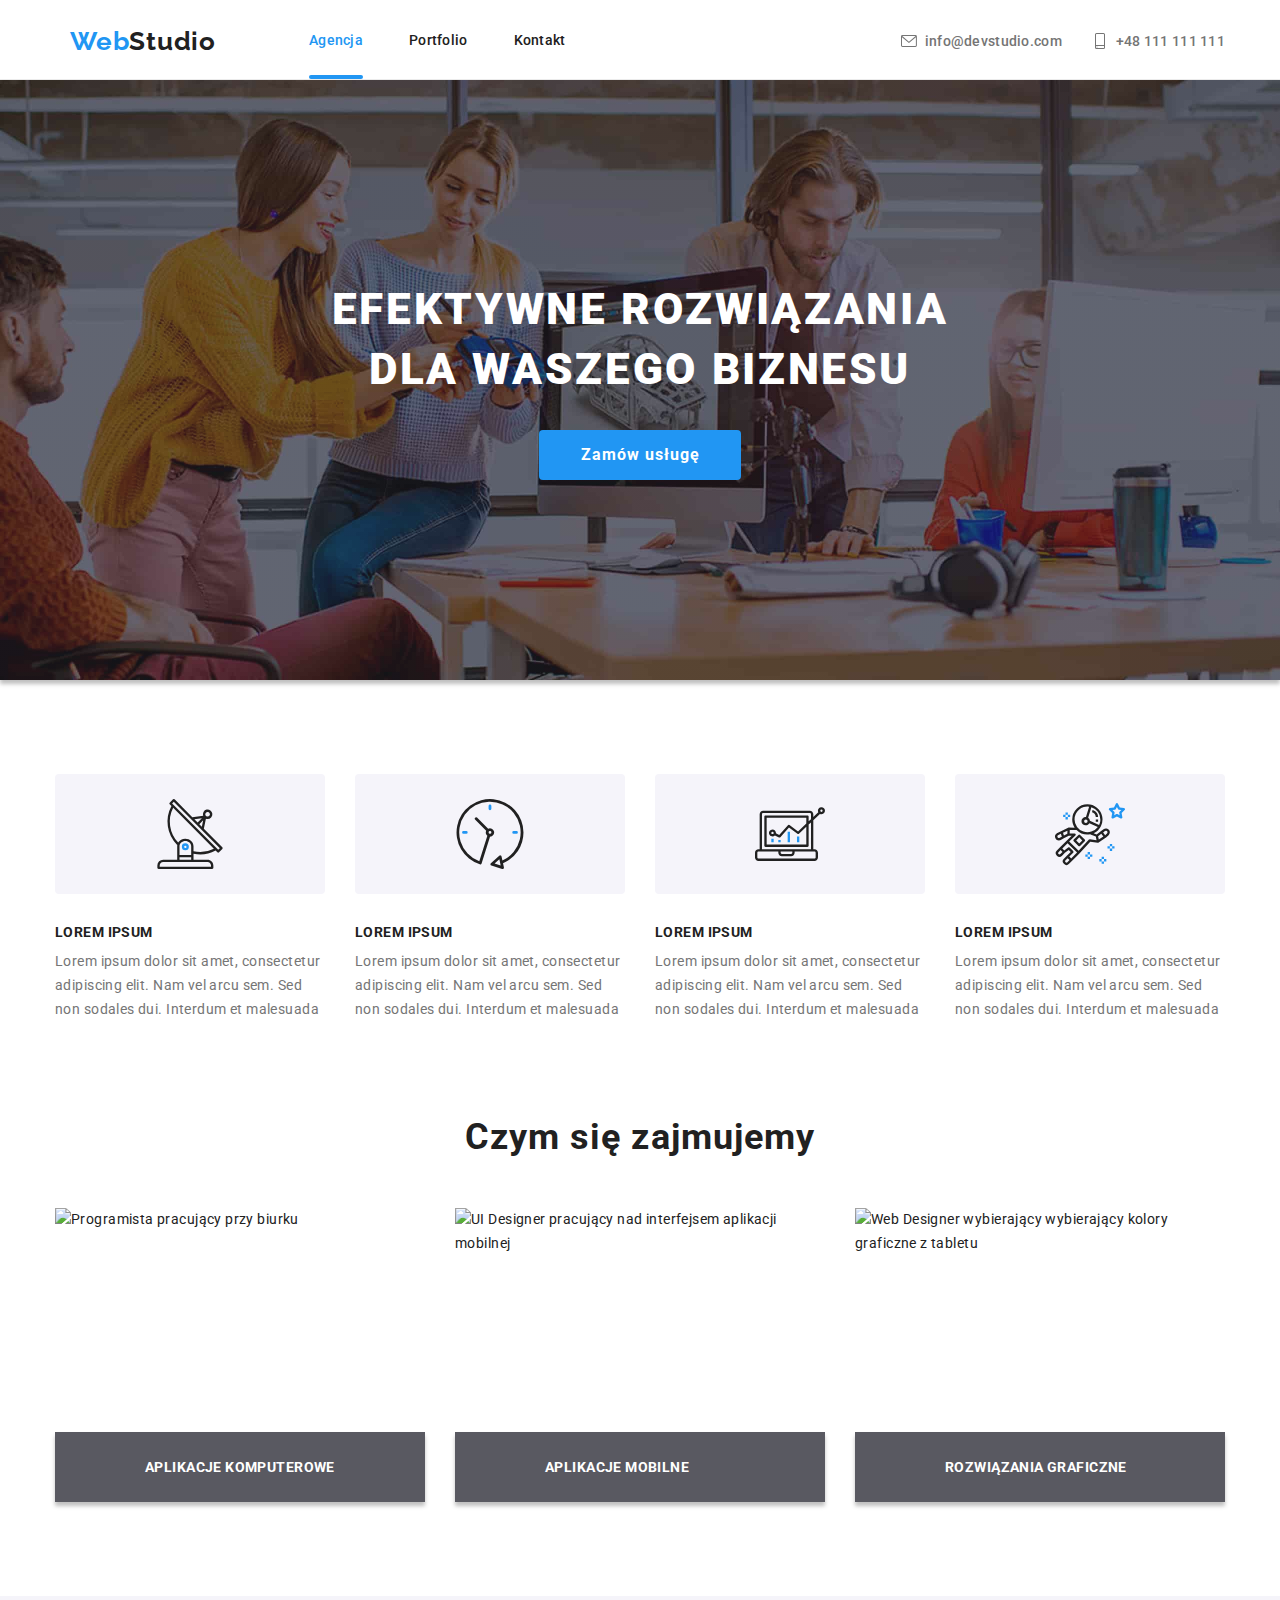
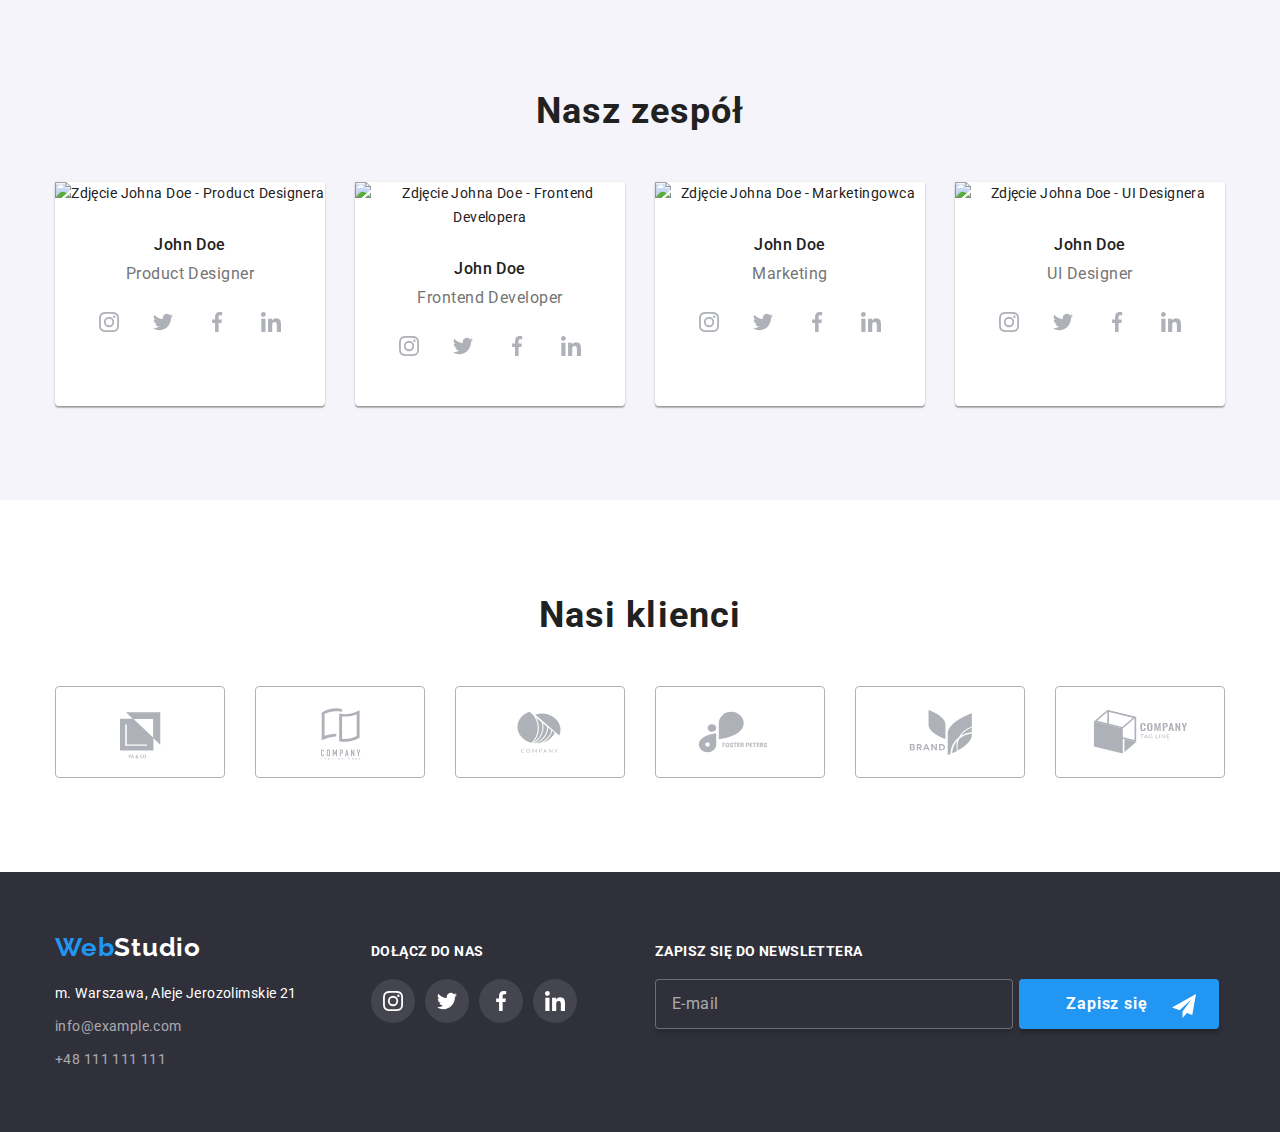
==== commit c52e1aec: "update files" ====
--- a/index.html
+++ b/index.html
@@ -107,7 +107,7 @@
                 <a href="" class="mobile-pages__link">Facebook</a>
             </li>
             <li class="mobile-pages__name">
-                <a href="" class="mobile-pages__link">LinkedIn</a>
+                <a href="" class="mobile-pages__link--last">LinkedIn</a>
             </li>
         </ul>
     </div>
@@ -213,9 +213,7 @@
                         <use
                         href="./images/icons.svg#icon-antenna-1"
                         width="70"
-                        height="70"
-                        x="100"
-                        y="25">
+                        height="70">
                         </use>
                     </svg>
                     <h4 class="asset__title">LOREM IPSUM</h4>
@@ -228,9 +226,7 @@
                         <use 
                         href="./images/icons.svg#icon-clock-1"
                         width="70"
-                        height="70"
-                        x="100"
-                        y="25">
+                        height="70">
                         </use>
                     </svg>
                     <h4 class="asset__title">LOREM IPSUM</h4>
@@ -242,9 +238,7 @@
                         <use
                         href="./images/icons.svg#icon-diagram-1"
                         width="70"
-                        height="70"
-                        x="100"
-                        y="25">
+                        height="70">
                         </use>
                     </svg>
                     <h4 class="asset__title">LOREM IPSUM</h4>
@@ -256,9 +250,7 @@
                         <use
                         href="./images/icons.svg#icon-astronaut-1"
                         width="70"
-                        height="70"
-                        x="100"
-                        y="25">
+                        height="70">
                         </use>
                     </svg>
                     <h4 class="asset__title">LOREM IPSUM</h4>
@@ -558,7 +550,7 @@
             <ul class="clients__list">
                 <li>
                     <a class="clients__link" href="">
-                        <svg class="clients__logo">
+                        <svg class="clients__logo--one">
                             <use
                             href="./images/icons.svg#icon-Logo-1"
                             width="106"
@@ -570,7 +562,7 @@
                 </li>
                 <li>
                     <a class="clients__link" href="">
-                        <svg class="clients__logo">
+                        <svg class="clients__logo--one">
                             <use
                             href="./images/icons.svg#icon-Logo-2"
                             width="106"
@@ -581,7 +573,7 @@
                 </li>
                 <li>
                     <a class="clients__link" href="">
-                        <svg class="clients__logo">
+                        <svg class="clients__logo--two">
                             <use
                             href="./images/icons.svg#icon-Logo-3"
                             width="106"
@@ -592,7 +584,7 @@
                 </li>
                 <li>
                     <a class="clients__link" href="">
-                        <svg class="clients__logo">
+                        <svg class="clients__logo--two">
                             <use
                             href="./images/icons.svg#icon-Logo-4"
                             width="106"
@@ -603,7 +595,7 @@
                 </li>
                 <li>
                     <a class="clients__link" href="">
-                        <svg class="clients__logo">
+                        <svg class="clients__logo--two">
                             <use
                             href="./images/icons.svg#icon-Logo-5"
                             width="106"
@@ -614,7 +606,7 @@
                 </li>
                 <li>
                     <a class="clients__link" href="">
-                        <svg class="clients__logo">
+                        <svg class="clients__logo--two">
                             <use
                             href="./images/icons.svg#icon-Logo-6"
                             width="106"
@@ -720,6 +712,13 @@
 </footer>
 
 <script src="./js/modal.js"></script>
+
+<script
+defer
+src="https://cdnjs.cloudflare.com/ajax/libs/body-scroll-lock/3.1.5/bodyScrollLock.min.js"
+integrity="sha512-HowizSDbQl7UPEAsPnvJHlQsnBmU2YMrv7KkTBulTLEGz9chfBoWYyZJL+MUO6p/yBuuMO/8jI7O29YRZ2uBlA=="
+crossorigin="anonymous"
+></script>
 <script defer src="./js/mobile-menu.js"></script>
 </body>
 </html>--- a/css/main.min.css
+++ b/css/main.min.css
@@ -1 +1 @@
-*,*::before,*::after{-webkit-box-sizing:border-box;box-sizing:border-box}body{font-family:"Roboto","Raleway",sans-serif;color:#212121;background-color:#fff;letter-spacing:.03em;font-size:14px;line-height:1.71}@media screen and (min-width: 320px){body{overflow-x:hidden}}.container{display:-webkit-box;display:-ms-flexbox;display:flex;-ms-flex-wrap:wrap;flex-wrap:wrap;width:100%;padding-left:15px;padding-right:15px;margin:0px auto}@media screen and (min-width: 768px){.container{min-width:768px;max-width:1200px;margin:0 auto}}@media screen and (min-width: 1200px){.container{max-width:1200px;margin:0 auto}}h1,h2,h3,h4,p,ul{padding:0;margin:0}ul{list-style-type:none}.section{padding-top:60px;padding-bottom:60px}@media screen and (min-width: 1200px){.section{padding-top:94px;padding-bottom:94px}}.no-padding{padding-top:0px;padding-bottom:0px}.backdrop{background-color:rgba(0,0,0,.2);border:1px solid #000;-webkit-box-shadow:0px 4px 4px 0px rgba(0,0,0,.25);box-shadow:0px 4px 4px 0px rgba(0,0,0,.25);width:100%;height:100%;position:fixed;top:0;left:0;z-index:1;-webkit-transition-property:opacity,visibility;transition-property:opacity,visibility;-webkit-transition-duration:500ms,500ms;transition-duration:500ms,500ms;-webkit-transition-timing-function:ease-in-out,ease-in-out;transition-timing-function:ease-in-out,ease-in-out}.is-hidden{opacity:0;visibility:hidden;pointer-events:none}.hidden{-moz-appearance:none;-webkit-appearance:none;appearance:none}img{display:block;max-width:100%;height:auto;padding:0;margin:0}.join{font-weight:700;font-size:14px;line-height:1.17;letter-spacing:.03em;color:#fff;text-transform:uppercase;margin-bottom:20px}.btn-sign{width:200px;height:50px;background-color:#2196f3;border-radius:4px;-webkit-box-shadow:0px 4px 4px 0px rgba(0,0,0,.25);box-shadow:0px 4px 4px 0px rgba(0,0,0,.25);border-style:hidden;cursor:pointer;font-weight:700;font-size:16px;line-height:1.86;letter-spacing:.06em;text-align:center;color:#fff;white-space:nowrap;position:relative;margin:0 auto;margin-bottom:60px}.btn-sign span{margin-right:24px}.list{margin-left:auto;margin-right:auto}svg{width:100%;height:100%}.header{border-bottom:1px solid #ececec;width:100%;height:100%;margin:0 auto}@media screen and (min-width: 1200px){.header{height:80px}}.header__container{-webkit-box-align:center;-ms-flex-align:center;align-items:center;-webkit-box-pack:justify;-ms-flex-pack:justify;justify-content:space-between;height:100%}@media screen and (min-width: 1200px){.header__container{width:100%;-webkit-box-pack:justify;-ms-flex-pack:justify;justify-content:space-between}}.nav{display:-webkit-box;display:-ms-flexbox;display:flex;-webkit-box-align:center;-ms-flex-align:center;align-items:center}.nav__list{display:none}@media screen and (min-width: 768px){.nav__list{display:-webkit-box;display:-ms-flexbox;display:flex}}.nav__list>li:not(:last-child){margin-right:46px}@media screen and (min-width: 768px)and (max-width: 1199px){.nav__list>li:not(:last-child){margin-right:60px}}.nav__list .active::after{content:"";position:absolute;bottom:-2px;left:0;width:100%;height:4px;background-color:#2196f3;border-radius:2px;display:block}@media screen and (min-width: 1200px){.nav__list .active::after{bottom:1px}}.nav__menu-link,.nav__menu-link-current{font-weight:500;font-size:14px;line-height:1.17;letter-spacing:.02em;color:#212121;padding-top:32px;padding-bottom:32px;text-decoration:none;-webkit-transition:250ms cubic-bezier(0.4, 0, 0.2, 1);transition:250ms cubic-bezier(0.4, 0, 0.2, 1)}.nav__menu-link:hover,.nav__menu-link-current:hover,.nav__menu-link:focus,.nav__menu-link-current:focus{color:#2196f3}.nav__menu-link:active,.nav__menu-link-current:active{color:#2196f3}.nav__menu-link-current{position:relative;color:#2196f3}.logo,.footer__logo,.logo__header{font-family:"Raleway",sans-serif;font-weight:700;font-size:24px;line-height:1.17;letter-spacing:.03em;text-decoration:none}@media screen and (min-width: 1200px){.logo,.footer__logo,.logo__header{font-size:26px}}.logo__header{color:#212121;-webkit-box-align:center;-ms-flex-align:center;align-items:center;padding-top:16px;padding-bottom:16px}@media screen and (min-width: 768px){.logo__header{margin-right:83px;padding-left:15px;padding-top:26px;padding-bottom:26px}}@media screen and (min-width: 1200px){.logo,.footer__logo,.logo__header{margin-right:93px;text-align:left}}.logo--blue{color:#2196f3}.contact{display:-webkit-box;display:-ms-flexbox;display:flex;-webkit-box-orient:horizontal;-webkit-box-direction:normal;-ms-flex-direction:row;flex-direction:row;-webkit-box-align:center;-ms-flex-align:center;align-items:center;gap:10px;display:none}@media screen and (min-width: 768px)and (max-width: 1199px){.contact{display:-webkit-box;display:-ms-flexbox;display:flex;-webkit-box-orient:vertical;-webkit-box-direction:normal;-ms-flex-direction:column;flex-direction:column;-webkit-box-align:start;-ms-flex-align:start;align-items:flex-start;width:auto;margin-top:21px;margin-bottom:21px}}@media screen and (min-width: 1200px){.contact{display:-webkit-box;display:-ms-flexbox;display:flex;-webkit-box-orient:horizontal;-webkit-box-direction:normal;-ms-flex-direction:row;flex-direction:row;-webkit-box-align:center;-ms-flex-align:center;align-items:center;gap:30px;margin-top:32px;margin-bottom:32px}}.contact__link{font-weight:500;font-size:12px;line-height:1.17;text-align:right;letter-spacing:.02em;text-decoration:none;-webkit-box-align:center;-ms-flex-align:center;align-items:center;display:-webkit-box;display:-ms-flexbox;display:flex;color:#757575;-webkit-transition:250ms cubic-bezier(0.4, 0, 0.2, 1);transition:250ms cubic-bezier(0.4, 0, 0.2, 1)}.contact__link:hover,.contact__link:focus{color:#2196f3}.contact__link:active{color:#2196f3}@media screen and (min-width: 768px){.contact__link__link svg{padding-left:0px}}@media screen and (min-width: 1200px){.contact__link{font-size:14px}}.contact__icon,.contact__icon--tel{width:16px;height:16px;margin-right:8px;fill:currentColor}.contact__icon--tel{padding-left:0px}.menu-toggle{background-color:#fff;border:none;cursor:pointer;position:absolute;top:0px;right:0px;width:40px;height:40px}.menu-toggle:hover,.menu-toggle:focus{fill:#2196f3}@media screen and (min-width: 768px){.menu-toggle{display:none}}.mobile-icon{position:absolute;width:18.67px;height:18.67px;top:22px;right:23px}.mobile-icon:hover,.mobile-icon:focus{fill:#2196f3}.menu-container{background-color:#fff;position:fixed;top:0;left:0;width:100%;height:100vh;z-index:999;padding:48px 40px;-webkit-transform:translateX(100%);transform:translateX(100%);-webkit-transition:-webkit-transform 250ms ease-in-out;transition:-webkit-transform 250ms ease-in-out;transition:transform 250ms ease-in-out;transition:transform 250ms ease-in-out, -webkit-transform 250ms ease-in-out;display:-webkit-box;display:-ms-flexbox;display:flex;-webkit-box-orient:vertical;-webkit-box-direction:normal;-ms-flex-direction:column;flex-direction:column;-webkit-box-pack:justify;-ms-flex-pack:justify;justify-content:space-between}@media screen and (min-width: 768px){.menu-container{display:none}}.menu-container.is-open{-webkit-transform:translateX(0);transform:translateX(0)}.mobile-menu{font-weight:500;font-size:40px;line-height:1.17;letter-spacing:.02em;color:#212121}.mobile-menu__link,.mobile-menu__link--current{text-decoration:none;color:#212121}.mobile-menu__link--current{color:#2196f3}.mobile-menu__name:not(:last-child){margin-bottom:32px}.mobile-menu__name:last-child{margin-bottom:302px}.mobile-contact{display:-webkit-box;display:-ms-flexbox;display:flex;-webkit-box-orient:vertical;-webkit-box-direction:normal;-ms-flex-direction:column;flex-direction:column;padding:0;margin:0;list-style:none}.mobile-contact__list>li:not(:last-child){margin-bottom:32px}.mobile-contact__link{font-weight:500;font-size:24px;line-height:1.17;letter-spacing:.02em;text-decoration:none;color:#757575;padding-bottom:64px;display:block}.mobile-contact__link--active{font-weight:500;font-size:34px;line-height:1.17;letter-spacing:.02em;padding-bottom:32px;color:#2196f3;text-decoration:none;display:block}.mobile-contact__link:hover{color:#2196f3}.mobile-pages{display:-webkit-box;display:-ms-flexbox;display:flex;-ms-flex-wrap:wrap;flex-wrap:wrap;width:100%;max-width:480px}.mobile-pages>li:not(:last-child){margin-right:20px}.mobile-pages__link{color:#2196f3;text-decoration:none;font-weight:500;font-size:18px;line-height:1.22;letter-spacing:.02em;-ms-flex-wrap:wrap;flex-wrap:wrap}.text{background-color:#2f303a;text-align:center;background-image:-webkit-gradient(linear, left bottom, left top, from(rgba(47, 48, 58, 0.4)), to(rgba(47, 48, 58, 0.4))),url(../../images/mobile-bg-photo@2x.jpg);background-image:linear-gradient(0deg, rgba(47, 48, 58, 0.4) 0%, rgba(47, 48, 58, 0.4) 100%),url(../../images/mobile-bg-photo@2x.jpg);background-repeat:no-repeat;background-size:cover;background-position:center;-webkit-box-shadow:0px 4px 4px 0px rgba(0,0,0,.25);box-shadow:0px 4px 4px 0px rgba(0,0,0,.25);position:relative;height:400px;min-width:320px;max-width:1600px;margin:0 auto;width:100%}@media screen and (min-width: 768px){.text{background-image:-webkit-gradient(linear, left bottom, left top, from(rgba(47, 48, 58, 0.4)), to(rgba(47, 48, 58, 0.4))),url(../../images/tablet-bg-photo@2x.jpg);background-image:linear-gradient(0deg, rgba(47, 48, 58, 0.4) 0%, rgba(47, 48, 58, 0.4) 100%),url(../../images/tablet-bg-photo@2x.jpg);background-repeat:no-repeat;background-size:cover;background-position:center;height:400px}}@media screen and (min-width: 1200px){.text{height:600px;background-image:-webkit-gradient(linear, left bottom, left top, from(rgba(47, 48, 58, 0.4)), to(rgba(47, 48, 58, 0.4))),url(../../images/desktop-bg-photo@2x.jpg);background-image:linear-gradient(0deg, rgba(47, 48, 58, 0.4) 0%, rgba(47, 48, 58, 0.4) 100%),url(../../images/desktop-bg-photo@2x.jpg);background-repeat:no-repeat;background-size:cover;background-position:center}}.text__container{-webkit-box-orient:vertical;-webkit-box-direction:normal;-ms-flex-direction:column;flex-direction:column;padding-top:118px;padding-bottom:118px}@media screen and (min-width: 1200px){.text__container{padding-top:200px;padding-bottom:200px}}.text__title{font-weight:900;color:#fff;font-size:26px;line-height:1.61;letter-spacing:.06em;text-align:center;margin-left:auto;margin-right:auto;margin-bottom:30px}@media screen and (min-width: 1200px){.text__title{font-size:44px;line-height:1.36;width:696px;height:120px}}.text__button{font-family:"Roboto",sans-serif;font-weight:700;color:#fff;font-size:16px;line-height:1.88;letter-spacing:.06em;-webkit-box-align:center;-ms-flex-align:center;align-items:center;text-align:center;background-color:#2196f3;padding:10px 41px 10px 42px;border-radius:4px;border-style:hidden;margin-left:auto;margin-right:auto;cursor:pointer}.modal{position:absolute;width:100%;max-width:450px;height:609px;background-color:#fff;border:1px solid #000;-webkit-box-shadow:0px 1px 3px rgba(0,0,0,.12),0px 1px 1px rgba(0,0,0,.14),0px 2px 1px rgba(0,0,0,.2);box-shadow:0px 1px 3px rgba(0,0,0,.12),0px 1px 1px rgba(0,0,0,.14),0px 2px 1px rgba(0,0,0,.2);top:50%;left:50%;-webkit-transform:translate(-50%, -50%);transform:translate(-50%, -50%);border-radius:4px;border-style:hidden}@media screen and (min-width: 1200px){.modal{width:100%;max-width:528px;height:581px}}.modal__button{position:absolute;top:8px;right:8px;width:30px;height:30px;background-color:#fff;border-radius:50%;border:1px solid rgba(0,0,0,.1);cursor:pointer;-webkit-transition:border-color 250ms cubic-bezier(0.4, 0, 0.2, 1),color 250ms cubic-bezier(0.4, 0, 0.2, 1);transition:border-color 250ms cubic-bezier(0.4, 0, 0.2, 1),color 250ms cubic-bezier(0.4, 0, 0.2, 1)}.modal__button:hover,.modal__button:focus{border-color:#2196f3;color:#2196f3}.modal__icon{width:100%;height:100%;fill:currentColor;position:absolute;top:5px;left:5px}.order-form{display:-webkit-box;display:-ms-flexbox;display:flex;width:100%;padding:40px;-webkit-box-orient:vertical;-webkit-box-direction:normal;-ms-flex-direction:column;flex-direction:column;color:#fff;border:none;-webkit-box-align:center;-ms-flex-align:center;align-items:center}.order-form__title{font-weight:700;font-size:20px;line-height:1.5;letter-spacing:.03em;text-align:center;-webkit-box-pack:center;-ms-flex-pack:center;justify-content:center;color:#212121}@media screen and (min-width: 320px)and (max-width: 1199px){.order-form__title{text-align:center;margin:0 auto}}.order-form__wrapper{position:relative;width:100%;max-width:370px}@media screen and (min-width: 1200px){.order-form__wrapper{width:100%;max-width:448px}}.order-form__label,.order-form__label--com{font-weight:400;font-size:12px;line-height:1.17;letter-spacing:.01em;margin-bottom:10px;color:#757575}@media screen and (min-width: 320px)and (max-width: 1199px){.order-form__label,.order-form__label--com{width:100%;max-width:370px}}@media screen and (min-width: 1200px){.order-form__label,.order-form__label--com{width:100%;max-width:448px}}.order-form__label--com{margin-bottom:0px;margin-top:10px}.order-form__input{width:100%;min-height:40px;border-radius:4px;border:1px solid rgba(33,33,33,.2);padding-left:42px;-webkit-transition:border 250ms cubic-bezier(0.4, 0, 0.2, 1);transition:border 250ms cubic-bezier(0.4, 0, 0.2, 1);outline:none}.order-form__input:hover,.order-form__input:active{border:1px solid #2196f3}.order-form__input:focus-within{border:1px solid #2196f3}@media screen and (min-width: 320px)and (max-width: 1199px){.order-form__input{width:100%;max-width:370px}}@media screen and (min-width: 1200px){.order-form__input{width:100%;max-width:448px}}.order-form__icon{position:absolute;top:35px;left:12px;width:18px;height:18px}.order-form__input:hover+.order-form__icon,.order-form__input:active+.order-form__icon{fill:#2196f3}.order-form__input:focus-within+.order-form__icon{fill:#2196f3}.order-form__comment{width:100%;height:120px;border-radius:4px;border:1px solid rgba(33,33,33,.2);margin-bottom:20px;margin-top:4px;resize:none;padding-top:12px;padding-left:16px;-webkit-transition:border 250ms cubic-bezier(0.4, 0, 0.2, 1);transition:border 250ms cubic-bezier(0.4, 0, 0.2, 1);outline:none}.order-form__comment::-webkit-input-placeholder{font-size:14px;line-height:1.17;letter-spacing:.01em;color:rgba(117,117,117,.5)}.order-form__comment::-moz-placeholder{font-size:14px;line-height:1.17;letter-spacing:.01em;color:rgba(117,117,117,.5)}.order-form__comment:-ms-input-placeholder{font-size:14px;line-height:1.17;letter-spacing:.01em;color:rgba(117,117,117,.5)}.order-form__comment::-ms-input-placeholder{font-size:14px;line-height:1.17;letter-spacing:.01em;color:rgba(117,117,117,.5)}.order-form__comment::placeholder{font-size:14px;line-height:1.17;letter-spacing:.01em;color:rgba(117,117,117,.5)}.order-form__comment:hover,.order-form__comment:active{border:1px solid #2196f3}.order-form__comment:focus-within{border:1px solid #2196f3}@media screen and (min-width: 320px)and (max-width: 1199px){.order-form__comment{width:100%;max-width:370px}}@media screen and (min-width: 1200px){.order-form__comment{width:100%;max-width:448px}}.order-form__checkbox{display:-webkit-box;display:-ms-flexbox;display:flex;position:relative}.order-form__text-check-area{font-size:12px;line-height:1.17;letter-spacing:.03em;color:#757575;margin-bottom:30px;padding-left:8px;cursor:pointer}.order-form__text-check-area::before{width:16px;height:15px;display:block;position:absolute;top:-2px;left:-15px;content:"";border-radius:2px;border:2px solid #212121;-webkit-transition:border 250ms cubic-bezier(0.4, 0, 0.2, 1),background-color 250ms cubic-bezier(0.4, 0, 0.2, 1);transition:border 250ms cubic-bezier(0.4, 0, 0.2, 1),background-color 250ms cubic-bezier(0.4, 0, 0.2, 1)}@media screen and (min-width: 1200px){.order-form__text-check-area{font-size:14px}}.order-form__link{color:#2196f3}.order-form__checkbox-icon{position:absolute;top:1px;left:-12px;width:16px;height:15px;fill:#fff}.order-form__send-btn{width:200px;height:50px;background-color:#2196f3;border-radius:4px;border-style:hidden;color:#fff;font-weight:700;font-size:16px;line-height:1.86;letter-spacing:.06em;text-align:center;-webkit-box-shadow:0px 4px 4px 0px rgba(0,0,0,.1490196078);box-shadow:0px 4px 4px 0px rgba(0,0,0,.1490196078);cursor:pointer}.order-form__check-form:checked+.order-form__text-check-area::before{background-color:#2196f3;border:none}.asset{padding-top:60px;padding-bottom:60px}@media screen and (min-width: 768px){.asset{padding-bottom:60px}}@media screen and (min-width: 1200px){.asset{padding-top:94px;padding-bottom:0}}.asset__list{display:-webkit-box;display:-ms-flexbox;display:flex;-ms-flex-wrap:wrap;flex-wrap:wrap;gap:30px}@media screen and (min-width: 768px){.asset__list>li{margin:0 auto}}.asset__element{display:-webkit-box;display:-ms-flexbox;display:flex;-webkit-box-orient:vertical;-webkit-box-direction:normal;-ms-flex-direction:column;flex-direction:column;-webkit-box-align:center;-ms-flex-align:center;align-items:center}@media screen and (min-width: 768px){.asset__element{-ms-flex-preferred-size:calc((100% - 60px)/2);flex-basis:calc((100% - 60px)/2);-webkit-box-align:start;-ms-flex-align:start;align-items:flex-start}}@media screen and (min-width: 1200px){.asset__element{-ms-flex-preferred-size:calc((100% - 90px)/4);flex-basis:calc((100% - 90px)/4)}}.asset__logo{width:100%;height:120px;background-color:#f5f4fa;margin-bottom:30px;border-radius:4px;display:-webkit-box;display:-ms-flexbox;display:flex;-webkit-box-align:center;-ms-flex-align:center;align-items:center;-webkit-box-pack:center;-ms-flex-pack:center;justify-content:center}.asset__title{font-weight:700;font-size:14px;line-height:1.17;letter-spacing:.03em;margin-bottom:10px;text-align:center}.asset__description{color:#757575;font-size:14px;line-height:1.71;letter-spacing:.03em;width:100%}.scope{text-align:center;margin-left:auto;margin-right:auto}@media screen and (min-width: 1200px){.scope{display:-webkit-box;display:-ms-flexbox;display:flex}}.scope__title{font-weight:700;font-size:36px;line-height:1.17;letter-spacing:.03em;margin:0 auto;text-align:center;-webkit-box-pack:center;-ms-flex-pack:center;justify-content:center}.scope__list{display:-webkit-box;display:-ms-flexbox;display:flex;-ms-flex-wrap:wrap;flex-wrap:wrap;-webkit-box-pack:center;-ms-flex-pack:center;justify-content:center;margin-top:50px;gap:30px;padding-bottom:0;padding-right:0;padding-left:0}.scope__list>li{position:relative}.scope__list img{display:block}.scope__label{position:absolute;text-transform:uppercase;bottom:0;left:0;right:0;padding:27px 90px;font-weight:700;line-height:1.17;letter-spacing:.03em;color:#fff;width:100%;height:70px;background-color:rgba(47,48,58,.8);-webkit-box-shadow:0px 4px 4px 0px rgba(0,0,0,.25);box-shadow:0px 4px 4px 0px rgba(0,0,0,.25);white-space:nowrap;border:none}@media screen and (max-width: 1200px){.scope--hidden{display:none}}.team{background-color:#f5f4fa;text-align:center;width:100%}.team__container{width:100%}.team__title{font-weight:700;font-size:28px;line-height:1.17;letter-spacing:.03em;-webkit-box-pack:center;-ms-flex-pack:center;justify-content:center;margin-left:auto;margin-right:auto;margin-bottom:30px;text-align:center}@media screen and (min-width: 1200px){.team__title{font-size:36px;margin-bottom:50px}}.team__list{display:-webkit-box;display:-ms-flexbox;display:flex;-ms-flex-wrap:wrap;flex-wrap:wrap;-webkit-box-pack:center;-ms-flex-pack:center;justify-content:center;margin:0 auto;gap:30px}.team__list>li{background-color:#fff;width:100%;height:auto}.team__list img{margin-bottom:30px}@media screen and (min-width: 768px){.team__list{width:100%;-webkit-box-orient:horizontal;-webkit-box-direction:normal;-ms-flex-direction:row;flex-direction:row}}@media screen and (min-width: 768px){.team__list>li{width:calc((100% - 30px)/2)}}@media screen and (min-width: 1200px){.team__list>li{width:270px}}.team-card{padding:0;border-radius:0 0 4px 4px;-webkit-box-shadow:0px 1px 3px rgba(0,0,0,.12),0px 1px 1px rgba(0,0,0,.14),0px 2px 1px rgba(0,0,0,.2);box-shadow:0px 1px 3px rgba(0,0,0,.12),0px 1px 1px rgba(0,0,0,.14),0px 2px 1px rgba(0,0,0,.2);-webkit-box-orient:vertical;-webkit-box-direction:normal;-ms-flex-direction:column;flex-direction:column;margin:0 auto}@media screen and (min-width: 1200px){.team-card{margin:0}}.team-card>img{width:100%;height:auto}.team-card__name{font-weight:500;font-size:16px;line-height:1.17;color:#212121;letter-spacing:.03em;margin-bottom:10px}.team-card__job-title{font-size:16px;line-height:1.17;color:#757575;letter-spacing:.03em;margin-bottom:16px}.member-social{display:-webkit-box;display:-ms-flexbox;display:flex;-webkit-box-pack:center;-ms-flex-pack:center;justify-content:center;padding-bottom:30px}.member-social>li:not(:last-child){margin-right:10px}.member-social__link svg{-webkit-transition:fill 250ms cubic-bezier(0.4, 0, 0.2, 1),background-color 250ms cubic-bezier(0.4, 0, 0.2, 1);transition:fill 250ms cubic-bezier(0.4, 0, 0.2, 1),background-color 250ms cubic-bezier(0.4, 0, 0.2, 1)}.member-social__link:hover svg,.member-social__link:focus svg{fill:#fff;background-color:#2196f3}.member-social__icon{width:44px;height:44px;border-radius:50%;background-repeat:no-repeat;fill:#afb1b8;cursor:pointer}.clients__title{font-weight:700;font-size:28px;line-height:1.17;letter-spacing:.03em;text-align:center;margin-left:auto;margin-right:auto;margin-bottom:30px;display:-webkit-box;display:-ms-flexbox;display:flex;-webkit-box-pack:center;-ms-flex-pack:center;justify-content:center}@media screen and (min-width: 1200px){.clients__title{margin-bottom:50px;font-size:36px}}.clients__list{display:-webkit-box;display:-ms-flexbox;display:flex;-ms-flex-wrap:wrap;flex-wrap:wrap;-webkit-box-pack:center;-ms-flex-pack:center;justify-content:center;gap:30px}.clients li{width:calc((100% - 60px)/2)}@media screen and (min-width: 768px){.clients li{width:calc((100% - 90px)/3)}}@media screen and (min-width: 1200px){.clients li{width:calc((100% - 150px)/6)}}.clients__link svg{-webkit-transition:fill 250ms cubic-bezier(0.4, 0, 0.2, 1),border-color 250ms cubic-bezier(0.4, 0, 0.2, 1);transition:fill 250ms cubic-bezier(0.4, 0, 0.2, 1),border-color 250ms cubic-bezier(0.4, 0, 0.2, 1);width:100%;height:92px;border:1px solid #afb1b8;border-radius:4px;fill:#afb1b8;cursor:pointer;display:-webkit-box;display:-ms-flexbox;display:flex}@media screen and (min-width: 768px){.clients__link svg{width:100%;display:-webkit-box;display:-ms-flexbox;display:flex}}.clients__link:hover svg,.clients__link:focus svg{fill:#2196f3;border-color:#2196f3}.clients__logo{width:106px;height:60px;margin:auto;display:-webkit-box;display:-ms-flexbox;display:flex}.footer{background-color:#2f303a;width:100%}.footer__container{display:-webkit-box;display:-ms-flexbox;display:flex;-webkit-box-orient:vertical;-webkit-box-direction:normal;-ms-flex-direction:column;flex-direction:column;-webkit-box-align:center;-ms-flex-align:center;align-items:center;-webkit-box-pack:center;-ms-flex-pack:center;justify-content:center;width:100%}@media screen and (min-width: 768px){.footer__container{-ms-flex-pack:distribute;justify-content:space-around;-webkit-box-orient:horizontal;-webkit-box-direction:normal;-ms-flex-direction:row;flex-direction:row}}@media screen and (min-width: 1200px){.footer__container{-webkit-box-pack:start;-ms-flex-pack:start;justify-content:flex-start;-webkit-box-align:baseline;-ms-flex-align:baseline;align-items:baseline;-webkit-box-orient:horizontal;-webkit-box-direction:normal;-ms-flex-direction:row;flex-direction:row;display:-webkit-box;display:-ms-flexbox;display:flex;-ms-flex-wrap:nowrap;flex-wrap:nowrap}}.footer__logo{color:#fff;margin-bottom:20px}.address{-webkit-box-orient:vertical;-webkit-box-direction:normal;-ms-flex-direction:column;flex-direction:column;padding-top:60px;padding-bottom:60px;display:-webkit-box;display:-ms-flexbox;display:flex;-webkit-box-pack:center;-ms-flex-pack:center;justify-content:center;text-align:center}@media screen and (min-width: 1200px){.address{-webkit-box-pack:start;-ms-flex-pack:start;justify-content:flex-start;text-align:left}}.address__list{-webkit-box-orient:vertical;-webkit-box-direction:normal;-ms-flex-direction:column;flex-direction:column}.address__list>li:not(:last-child){margin-bottom:8px}@media screen and (min-width: 1200px){.address__list>li:not(:last-child){margin-bottom:9px}}@media screen and (min-width: 1200px){.address__list>li{-webkit-box-pack:start;-ms-flex-pack:start;justify-content:flex-start;margin-right:70px;width:246px}}.address__place{font-size:14px;line-height:1.71;color:#fff;font-style:normal;letter-spacing:.03em;font-weight:400}.address__link{text-decoration:none;color:rgba(255,255,255,.6);font-size:14px;line-height:1.71;letter-spacing:.03em;-webkit-transition:color 250ms cubic-bezier(0.4, 0, 0.2, 1);transition:color 250ms cubic-bezier(0.4, 0, 0.2, 1)}.address__link:hover,.address__link:focus{color:#2196f3}.address__link:active{color:#2196f3}.footer-social{width:206px;-webkit-box-pack:center;-ms-flex-pack:center;justify-content:center;text-align:center;padding-bottom:60px}.footer-social__list{display:-webkit-box;display:-ms-flexbox;display:flex}.footer-social__list>li:not(:last-child){margin-right:10px}.footer-social__link svg{-webkit-transition:background-color 250ms cubic-bezier(0.4, 0, 0.2, 1);transition:background-color 250ms cubic-bezier(0.4, 0, 0.2, 1)}.footer-social__link:hover svg,.footer-social__link:focus svg{background-color:#2196f3}.footer-social__icon{width:44px;height:44px;border-radius:50%;fill:#fff;background-color:rgba(255,255,255,.1);cursor:pointer;display:block}.subscription{width:100%;display:-webkit-box;display:-ms-flexbox;display:flex;-webkit-box-orient:vertical;-webkit-box-direction:normal;-ms-flex-direction:column;flex-direction:column;-webkit-box-pack:center;-ms-flex-pack:center;justify-content:center;text-align:center}@media screen and (min-width: 1200px){.subscription{margin-left:78px}}.subscription__section{width:100%;display:-webkit-box;display:-ms-flexbox;display:flex;-webkit-box-orient:vertical;-webkit-box-direction:normal;-ms-flex-direction:column;flex-direction:column}@media screen and (min-width: 1200px){.subscription__section{-webkit-box-orient:horizontal;-webkit-box-direction:normal;-ms-flex-direction:row;flex-direction:row}}.subscription__input{width:100%;height:50px;background-color:#2f303a;border-radius:4px;border:1px solid rgba(255,255,255,.3);-webkit-box-shadow:0px 4px 4px 0px rgba(0,0,0,.15);box-shadow:0px 4px 4px 0px rgba(0,0,0,.15);-webkit-transition:border 250ms cubic-bezier(0.4, 0, 0.2, 1);transition:border 250ms cubic-bezier(0.4, 0, 0.2, 1);outline:none;color:#fff;padding-left:16px;margin-bottom:20px}.subscription__input::-webkit-input-placeholder{font-size:16px;line-height:1.25;letter-spacing:.03em;color:rgba(255,255,255,.6);padding-top:15px;padding-bottom:15px}.subscription__input::-moz-placeholder{font-size:16px;line-height:1.25;letter-spacing:.03em;color:rgba(255,255,255,.6);padding-top:15px;padding-bottom:15px}.subscription__input:-ms-input-placeholder{font-size:16px;line-height:1.25;letter-spacing:.03em;color:rgba(255,255,255,.6);padding-top:15px;padding-bottom:15px}.subscription__input::-ms-input-placeholder{font-size:16px;line-height:1.25;letter-spacing:.03em;color:rgba(255,255,255,.6);padding-top:15px;padding-bottom:15px}.subscription__input::placeholder{font-size:16px;line-height:1.25;letter-spacing:.03em;color:rgba(255,255,255,.6);padding-top:15px;padding-bottom:15px}.subscription__input:hover,.subscription__input:active{border:1px solid #2196f3}.subscription__input:focus-within{border:1px solid #2196f3}@media screen and (min-width: 768px){.subscription__input{width:450px}}@media screen and (min-width: 1200px){.subscription__input{width:358px}}.subscription__icon{fill:#fff;width:24px;height:24px;position:absolute;margin-top:5px}.portfolio{text-align:center;display:-webkit-box;display:-ms-flexbox;display:flex;width:100%}@media screen and (min-width: 768px){.portfolio__container{-webkit-box-pack:center;-ms-flex-pack:center;justify-content:center}}.portfolio__filters{display:-webkit-box;display:-ms-flexbox;display:flex;-webkit-box-pack:start;-ms-flex-pack:start;justify-content:flex-start}.portfolio__filters-menu{display:-webkit-inline-box;display:-ms-inline-flexbox;display:inline-flex;margin-bottom:50px;-ms-flex-wrap:wrap;flex-wrap:wrap}.portfolio__filters-menu>li:not(:last-child){margin-right:8px}.portfolio__filters-menu li{padding-bottom:15px}@media screen and (min-width: 320px){.portfolio__filters-menu{margin-bottom:25px}}@media screen and (min-width: 768px){.portfolio__filters-menu{margin-bottom:15px}}.portfolio__button{font-weight:500;font-size:16px;line-height:1.63;letter-spacing:.03em;cursor:pointer;border-radius:4px;border-style:hidden;padding:6px 24px;-webkit-transition:color 250ms cubic-bezier(0.4, 0, 0.2, 1),background-color 250ms cubic-bezier(0.4, 0, 0.2, 1),-webkit-box-shadow 250ms cubic-bezier(0.4, 0, 0.2, 1);transition:color 250ms cubic-bezier(0.4, 0, 0.2, 1),background-color 250ms cubic-bezier(0.4, 0, 0.2, 1),-webkit-box-shadow 250ms cubic-bezier(0.4, 0, 0.2, 1);transition:color 250ms cubic-bezier(0.4, 0, 0.2, 1),background-color 250ms cubic-bezier(0.4, 0, 0.2, 1),box-shadow 250ms cubic-bezier(0.4, 0, 0.2, 1);transition:color 250ms cubic-bezier(0.4, 0, 0.2, 1),background-color 250ms cubic-bezier(0.4, 0, 0.2, 1),box-shadow 250ms cubic-bezier(0.4, 0, 0.2, 1),-webkit-box-shadow 250ms cubic-bezier(0.4, 0, 0.2, 1)}.portfolio__button:hover,.portfolio__button:focus{color:#fff;background-color:#2196f3;-webkit-box-shadow:0px 4px 4px 0px rgba(0,0,0,.25);box-shadow:0px 4px 4px 0px rgba(0,0,0,.25)}.portfolio__button:active{color:#fff;background-color:#2196f3}@media screen and (min-width: 320px){.portfolio__button{padding:6px 13px}}.portfolio__grid{display:-webkit-box;display:-ms-flexbox;display:flex;-ms-flex-wrap:wrap;flex-wrap:wrap;gap:30px;padding:0;-ms-flex-line-pack:center;align-content:center}.portfolio__item{padding:0;text-align:left;width:100%;-webkit-transition:-webkit-box-shadow 250ms cubic-bezier(0.4, 0, 0.2, 1);transition:-webkit-box-shadow 250ms cubic-bezier(0.4, 0, 0.2, 1);transition:box-shadow 250ms cubic-bezier(0.4, 0, 0.2, 1);transition:box-shadow 250ms cubic-bezier(0.4, 0, 0.2, 1), -webkit-box-shadow 250ms cubic-bezier(0.4, 0, 0.2, 1)}.portfolio__item:hover,.portfolio__item:focus{-webkit-box-shadow:1px 4px 6px 0px rgba(0,0,0,.16),0px 4px 4px 0px rgba(0,0,0,.06),0px 1px 1px 0px rgba(0,0,0,.12);box-shadow:1px 4px 6px 0px rgba(0,0,0,.16),0px 4px 4px 0px rgba(0,0,0,.06),0px 1px 1px 0px rgba(0,0,0,.12);cursor:pointer}.portfolio__item:hover .portfolio__overlay{-webkit-transform:translateY(0%);transform:translateY(0%)}@media screen and (min-width: 768px){.portfolio__item{width:calc((100% - 30px)/2)}}@media screen and (min-width: 1200px){.portfolio__item{width:calc((100% - 60px)/3)}}.portfolio__card-all{position:relative;overflow:hidden;-webkit-transition:-webkit-box-shadow 250ms cubic-bezier(0.4, 0, 0.2, 1);transition:-webkit-box-shadow 250ms cubic-bezier(0.4, 0, 0.2, 1);transition:box-shadow 250ms cubic-bezier(0.4, 0, 0.2, 1);transition:box-shadow 250ms cubic-bezier(0.4, 0, 0.2, 1), -webkit-box-shadow 250ms cubic-bezier(0.4, 0, 0.2, 1)}.portfolio__card-all img{width:100%;min-width:320px;-o-object-fit:cover;object-fit:cover}.portfolio img{height:auto}.portfolio__overlay{position:absolute;top:1px;left:0;width:100%;height:100%;background-color:#2196f3;-webkit-transform:translateY(100%);transform:translateY(100%);-webkit-transition:-webkit-transform 250ms cubic-bezier(0.4, 0, 0.2, 1);transition:-webkit-transform 250ms cubic-bezier(0.4, 0, 0.2, 1);transition:transform 250ms cubic-bezier(0.4, 0, 0.2, 1);transition:transform 250ms cubic-bezier(0.4, 0, 0.2, 1), -webkit-transform 250ms cubic-bezier(0.4, 0, 0.2, 1);-webkit-box-align:center;-ms-flex-align:center;align-items:center;display:-webkit-box;display:-ms-flexbox;display:flex}.portfolio__overlay>p{color:#fff;padding:49px 45px 49px 24px;font-weight:400;font-size:18px;line-height:1.56;letter-spacing:.03em}.portfolio__card-description{padding:20px 24px;border-left:1px solid #eee;border-right:1px solid #eee;border-bottom:1px solid #eee;border-top:0px}.portfolio__title{font-weight:700;font-size:18px;line-height:2;letter-spacing:.06em;margin-bottom:4px}.portfolio__type{font-size:16px;line-height:1.88;color:#757575;letter-spacing:.03em}/*# sourceMappingURL=main.min.css.map */+*,*::before,*::after{-webkit-box-sizing:border-box;box-sizing:border-box}body{font-family:"Roboto","Raleway",sans-serif;color:#212121;background-color:#fff;letter-spacing:.03em;font-size:14px;line-height:1.71}@media screen and (min-width: 320px){body{overflow-x:hidden}}.container{display:-webkit-box;display:-ms-flexbox;display:flex;-ms-flex-wrap:wrap;flex-wrap:wrap;width:100%;padding-left:15px;padding-right:15px;margin:0px auto}@media screen and (min-width: 768px){.container{min-width:768px;max-width:1200px;margin:0 auto}}@media screen and (min-width: 1200px){.container{max-width:1200px;margin:0 auto}}h1,h2,h3,h4,p,ul{padding:0;margin:0}ul{list-style-type:none}.section{padding-top:60px;padding-bottom:60px}@media screen and (min-width: 1200px){.section{padding-top:94px;padding-bottom:94px}}.no-padding{padding-top:0px;padding-bottom:0px}.backdrop{background-color:rgba(0,0,0,.2);border:1px solid #000;-webkit-box-shadow:0px 4px 4px 0px rgba(0,0,0,.25);box-shadow:0px 4px 4px 0px rgba(0,0,0,.25);width:100%;height:100%;position:fixed;top:0;left:0;z-index:1;-webkit-transition-property:opacity,visibility;transition-property:opacity,visibility;-webkit-transition-duration:500ms,500ms;transition-duration:500ms,500ms;-webkit-transition-timing-function:ease-in-out,ease-in-out;transition-timing-function:ease-in-out,ease-in-out}.is-hidden{opacity:0;visibility:hidden;pointer-events:none}.hidden{-moz-appearance:none;-webkit-appearance:none;appearance:none}img{display:block;max-width:100%;height:auto;padding:0;margin:0}.join{font-weight:700;font-size:14px;line-height:1.17;letter-spacing:.03em;color:#fff;text-transform:uppercase;margin-bottom:20px}@media screen and (min-width: 1200px){.join{text-align:left}}.btn-sign{width:200px;height:50px;background-color:#2196f3;border-radius:4px;-webkit-box-shadow:0px 4px 4px 0px rgba(0,0,0,.25);box-shadow:0px 4px 4px 0px rgba(0,0,0,.25);border-style:hidden;cursor:pointer;font-weight:700;font-size:16px;line-height:1.86;letter-spacing:.06em;text-align:center;color:#fff;white-space:nowrap;position:relative;margin:0 auto;margin-bottom:60px}.btn-sign span{margin-right:24px}.list{margin-left:auto;margin-right:auto}svg{width:100%;height:100%}.header{border-bottom:1px solid #ececec;width:100%;height:100%;margin:0 auto}@media screen and (min-width: 1200px){.header{height:80px}}.header__container{-webkit-box-align:center;-ms-flex-align:center;align-items:center;-webkit-box-pack:justify;-ms-flex-pack:justify;justify-content:space-between;height:100%}@media screen and (min-width: 1200px){.header__container{width:100%;-webkit-box-pack:justify;-ms-flex-pack:justify;justify-content:space-between}}.nav{display:-webkit-box;display:-ms-flexbox;display:flex;-webkit-box-align:center;-ms-flex-align:center;align-items:center}.nav__list{display:none}@media screen and (min-width: 768px){.nav__list{display:-webkit-box;display:-ms-flexbox;display:flex}}.nav__list>li:not(:last-child){margin-right:46px}@media screen and (min-width: 768px)and (max-width: 1199px){.nav__list>li:not(:last-child){margin-right:60px}}.nav__list .active::after{content:"";position:absolute;bottom:-2px;left:0;width:100%;height:4px;background-color:#2196f3;border-radius:2px;display:block}@media screen and (min-width: 1200px){.nav__list .active::after{bottom:1px}}.nav__menu-link,.nav__menu-link-current{font-weight:500;font-size:14px;line-height:1.17;letter-spacing:.02em;color:#212121;padding-top:32px;padding-bottom:32px;text-decoration:none;-webkit-transition:250ms cubic-bezier(0.4, 0, 0.2, 1);transition:250ms cubic-bezier(0.4, 0, 0.2, 1)}.nav__menu-link:hover,.nav__menu-link-current:hover,.nav__menu-link:focus,.nav__menu-link-current:focus{color:#2196f3}.nav__menu-link:active,.nav__menu-link-current:active{color:#2196f3}.nav__menu-link-current{position:relative;color:#2196f3}.logo,.footer__logo,.logo__header{font-family:"Raleway",sans-serif;font-weight:700;font-size:24px;line-height:1.17;letter-spacing:.03em;text-decoration:none}@media screen and (min-width: 1200px){.logo,.footer__logo,.logo__header{font-size:26px}}.logo__header{color:#212121;-webkit-box-align:center;-ms-flex-align:center;align-items:center;padding-top:16px;padding-bottom:16px}@media screen and (min-width: 768px){.logo__header{margin-right:83px;padding-left:15px;padding-top:26px;padding-bottom:26px}}@media screen and (min-width: 1200px){.logo,.footer__logo,.logo__header{margin-right:93px;text-align:left}}.logo--blue{color:#2196f3}.contact{display:-webkit-box;display:-ms-flexbox;display:flex;-webkit-box-orient:horizontal;-webkit-box-direction:normal;-ms-flex-direction:row;flex-direction:row;-webkit-box-align:center;-ms-flex-align:center;align-items:center;gap:10px;display:none}@media screen and (min-width: 768px)and (max-width: 1199px){.contact{display:-webkit-box;display:-ms-flexbox;display:flex;-webkit-box-orient:vertical;-webkit-box-direction:normal;-ms-flex-direction:column;flex-direction:column;-webkit-box-align:start;-ms-flex-align:start;align-items:flex-start;width:auto;margin-top:21px;margin-bottom:21px}}@media screen and (min-width: 1200px){.contact{display:-webkit-box;display:-ms-flexbox;display:flex;-webkit-box-orient:horizontal;-webkit-box-direction:normal;-ms-flex-direction:row;flex-direction:row;-webkit-box-align:center;-ms-flex-align:center;align-items:center;gap:30px;margin-top:32px;margin-bottom:32px}}.contact__link{font-weight:500;font-size:12px;line-height:1.17;text-align:right;letter-spacing:.02em;text-decoration:none;-webkit-box-align:center;-ms-flex-align:center;align-items:center;display:-webkit-box;display:-ms-flexbox;display:flex;color:#757575;-webkit-transition:250ms cubic-bezier(0.4, 0, 0.2, 1);transition:250ms cubic-bezier(0.4, 0, 0.2, 1)}.contact__link:hover,.contact__link:focus{color:#2196f3}.contact__link:active{color:#2196f3}@media screen and (min-width: 1200px){.contact__link{font-size:14px}}.contact__icon,.contact__icon--tel{width:16px;height:16px;margin-right:8px;fill:currentColor}.contact__icon--tel{padding-left:0px}.menu-toggle{background-color:#fff;border:none;cursor:pointer;position:absolute;top:0px;right:0px;width:40px;height:40px}.menu-toggle:hover,.menu-toggle:focus{fill:#2196f3}@media screen and (min-width: 768px){.menu-toggle{display:none}}.mobile-icon{position:absolute;width:18.67px;height:18.67px;top:22px;right:23px}.mobile-icon:hover,.mobile-icon:focus{fill:#2196f3}.menu-container{background-color:#fff;position:fixed;top:0;left:0;width:100%;height:100vh;z-index:999;padding:48px 40px;-webkit-transform:translateX(100%);transform:translateX(100%);-webkit-transition:-webkit-transform 250ms ease-in-out;transition:-webkit-transform 250ms ease-in-out;transition:transform 250ms ease-in-out;transition:transform 250ms ease-in-out, -webkit-transform 250ms ease-in-out;display:-webkit-box;display:-ms-flexbox;display:flex;-webkit-box-orient:vertical;-webkit-box-direction:normal;-ms-flex-direction:column;flex-direction:column;-webkit-box-pack:justify;-ms-flex-pack:justify;justify-content:space-between}@media screen and (min-width: 768px){.menu-container{display:none}}.menu-container.is-open{-webkit-transform:translateX(0);transform:translateX(0)}.mobile-menu{font-weight:500;font-size:40px;line-height:1.17;letter-spacing:.02em;color:#212121}.mobile-menu__link,.mobile-menu__link--current{text-decoration:none;color:#212121}.mobile-menu__link--current{color:#2196f3}.mobile-menu__name:not(:last-child){margin-bottom:32px}.mobile-menu__name:last-child{margin-bottom:302px}.mobile-contact{display:-webkit-box;display:-ms-flexbox;display:flex;-webkit-box-orient:vertical;-webkit-box-direction:normal;-ms-flex-direction:column;flex-direction:column;padding:0;margin:0;list-style:none}.mobile-contact__link{font-weight:500;font-size:24px;line-height:1.17;letter-spacing:.02em;text-decoration:none;color:#757575;padding-bottom:64px;display:block}.mobile-contact__link--active{font-weight:500;font-size:34px;line-height:1.17;letter-spacing:.02em;padding-bottom:32px;color:#2196f3;text-decoration:none;display:block}.mobile-contact__link:hover{color:#2196f3}.mobile-pages{display:-webkit-box;display:-ms-flexbox;display:flex;-ms-flex-wrap:wrap;flex-wrap:wrap;width:100%}.mobile-pages>li:not(:last-child){margin-right:10px}.mobile-pages__link,.mobile-pages__link--last{color:#2196f3;text-decoration:none;font-weight:500;font-size:18px;line-height:1.22;letter-spacing:.02em;-ms-flex-wrap:wrap;flex-wrap:wrap;border-right:1px solid rgba(33,33,33,.2);padding-right:10px}.mobile-pages__link--last{border:none}.text{background-color:#2f303a;text-align:center;background-image:-webkit-gradient(linear, left bottom, left top, from(rgba(47, 48, 58, 0.4)), to(rgba(47, 48, 58, 0.4))),url(../../images/mobile-bg-photo@2x.jpg);background-image:linear-gradient(0deg, rgba(47, 48, 58, 0.4) 0%, rgba(47, 48, 58, 0.4) 100%),url(../../images/mobile-bg-photo@2x.jpg);background-repeat:no-repeat;background-size:cover;background-position:center;-webkit-box-shadow:0px 4px 4px 0px rgba(0,0,0,.25);box-shadow:0px 4px 4px 0px rgba(0,0,0,.25);position:relative;height:400px;min-width:320px;max-width:1600px;margin:0 auto;width:100%}@media screen and (min-width: 768px){.text{background-image:-webkit-gradient(linear, left bottom, left top, from(rgba(47, 48, 58, 0.4)), to(rgba(47, 48, 58, 0.4))),url(../../images/tablet-bg-photo@2x.jpg);background-image:linear-gradient(0deg, rgba(47, 48, 58, 0.4) 0%, rgba(47, 48, 58, 0.4) 100%),url(../../images/tablet-bg-photo@2x.jpg);background-repeat:no-repeat;background-size:cover;background-position:center;height:400px}}@media screen and (min-width: 1200px){.text{height:600px;background-image:-webkit-gradient(linear, left bottom, left top, from(rgba(47, 48, 58, 0.4)), to(rgba(47, 48, 58, 0.4))),url(../../images/desktop-bg-photo@2x.jpg);background-image:linear-gradient(0deg, rgba(47, 48, 58, 0.4) 0%, rgba(47, 48, 58, 0.4) 100%),url(../../images/desktop-bg-photo@2x.jpg);background-repeat:no-repeat;background-size:cover;background-position:center}}.text__container{-webkit-box-orient:vertical;-webkit-box-direction:normal;-ms-flex-direction:column;flex-direction:column;padding-top:118px;padding-bottom:118px}@media screen and (min-width: 1200px){.text__container{padding-top:200px;padding-bottom:200px}}.text__title{font-weight:900;color:#fff;font-size:26px;line-height:1.61;letter-spacing:.06em;text-align:center;margin-left:auto;margin-right:auto;margin-bottom:30px;-ms-flex-wrap:wrap;flex-wrap:wrap;width:100%}@media screen and (min-width: 768px)and (max-width: 1199px){.text__title{width:365px}}@media screen and (min-width: 1200px){.text__title{font-size:44px;line-height:1.36;width:696px;height:120px}}.text__button{font-family:"Roboto",sans-serif;font-weight:700;color:#fff;font-size:16px;line-height:1.88;letter-spacing:.06em;-webkit-box-align:center;-ms-flex-align:center;align-items:center;text-align:center;background-color:#2196f3;padding:10px 41px 10px 42px;border-radius:4px;border-style:hidden;margin-left:auto;margin-right:auto;cursor:pointer}.modal{position:absolute;width:100%;max-width:450px;height:609px;background-color:#fff;border:1px solid #000;-webkit-box-shadow:0px 1px 3px rgba(0,0,0,.12),0px 1px 1px rgba(0,0,0,.14),0px 2px 1px rgba(0,0,0,.2);box-shadow:0px 1px 3px rgba(0,0,0,.12),0px 1px 1px rgba(0,0,0,.14),0px 2px 1px rgba(0,0,0,.2);top:50%;left:50%;-webkit-transform:translate(-50%, -50%);transform:translate(-50%, -50%);border-radius:4px;border-style:hidden}@media screen and (min-width: 1200px){.modal{width:100%;max-width:528px;height:581px}}.modal__button{position:absolute;top:8px;right:8px;width:30px;height:30px;background-color:#fff;border-radius:50%;border:1px solid rgba(0,0,0,.1);cursor:pointer;-webkit-transition:border-color 250ms cubic-bezier(0.4, 0, 0.2, 1),color 250ms cubic-bezier(0.4, 0, 0.2, 1);transition:border-color 250ms cubic-bezier(0.4, 0, 0.2, 1),color 250ms cubic-bezier(0.4, 0, 0.2, 1)}.modal__button:hover,.modal__button:focus{border-color:#2196f3;color:#2196f3}.modal__icon{width:100%;height:100%;fill:currentColor;position:absolute;top:5px;left:5px}.order-form{display:-webkit-box;display:-ms-flexbox;display:flex;width:100%;padding:40px;-webkit-box-orient:vertical;-webkit-box-direction:normal;-ms-flex-direction:column;flex-direction:column;color:#fff;border:none;-webkit-box-align:center;-ms-flex-align:center;align-items:center}.order-form__title{font-weight:700;font-size:20px;line-height:1.5;letter-spacing:.03em;text-align:center;-webkit-box-pack:center;-ms-flex-pack:center;justify-content:center;color:#212121}@media screen and (min-width: 320px)and (max-width: 1199px){.order-form__title{text-align:center;margin:0 auto}}.order-form__wrapper{position:relative;width:100%;max-width:370px}@media screen and (min-width: 1200px){.order-form__wrapper{width:100%;max-width:448px}}.order-form__label,.order-form__label--com{font-weight:400;font-size:12px;line-height:1.17;letter-spacing:.01em;margin-bottom:10px;color:#757575}@media screen and (min-width: 320px)and (max-width: 1199px){.order-form__label,.order-form__label--com{width:100%;max-width:370px}}@media screen and (min-width: 1200px){.order-form__label,.order-form__label--com{width:100%;max-width:448px}}.order-form__label--com{margin-bottom:0px;margin-top:10px}.order-form__input{width:100%;min-height:40px;border-radius:4px;border:1px solid rgba(33,33,33,.2);padding-left:42px;-webkit-transition:border 250ms cubic-bezier(0.4, 0, 0.2, 1);transition:border 250ms cubic-bezier(0.4, 0, 0.2, 1);outline:none}.order-form__input:hover,.order-form__input:active{border:1px solid #2196f3}.order-form__input:focus-within{border:1px solid #2196f3}@media screen and (min-width: 320px)and (max-width: 1199px){.order-form__input{width:100%;max-width:370px}}@media screen and (min-width: 1200px){.order-form__input{width:100%;max-width:448px}}.order-form__icon{position:absolute;top:35px;left:12px;width:18px;height:18px}.order-form__input:hover+.order-form__icon,.order-form__input:active+.order-form__icon{fill:#2196f3}.order-form__input:focus-within+.order-form__icon{fill:#2196f3}.order-form__comment{width:100%;height:120px;border-radius:4px;border:1px solid rgba(33,33,33,.2);margin-bottom:20px;margin-top:4px;resize:none;padding-top:12px;padding-left:16px;-webkit-transition:border 250ms cubic-bezier(0.4, 0, 0.2, 1);transition:border 250ms cubic-bezier(0.4, 0, 0.2, 1);outline:none}.order-form__comment::-webkit-input-placeholder{font-size:14px;line-height:1.17;letter-spacing:.01em;color:rgba(117,117,117,.5)}.order-form__comment::-moz-placeholder{font-size:14px;line-height:1.17;letter-spacing:.01em;color:rgba(117,117,117,.5)}.order-form__comment:-ms-input-placeholder{font-size:14px;line-height:1.17;letter-spacing:.01em;color:rgba(117,117,117,.5)}.order-form__comment::-ms-input-placeholder{font-size:14px;line-height:1.17;letter-spacing:.01em;color:rgba(117,117,117,.5)}.order-form__comment::placeholder{font-size:14px;line-height:1.17;letter-spacing:.01em;color:rgba(117,117,117,.5)}.order-form__comment:hover,.order-form__comment:active{border:1px solid #2196f3}.order-form__comment:focus-within{border:1px solid #2196f3}@media screen and (min-width: 320px)and (max-width: 1199px){.order-form__comment{width:100%;max-width:370px}}@media screen and (min-width: 1200px){.order-form__comment{width:100%;max-width:448px}}.order-form__checkbox{display:-webkit-box;display:-ms-flexbox;display:flex;position:relative}.order-form__text-check-area{font-size:12px;line-height:1.17;letter-spacing:.03em;color:#757575;margin-bottom:30px;padding-left:8px;cursor:pointer}.order-form__text-check-area::before{width:16px;height:15px;display:block;position:absolute;top:-2px;left:-15px;content:"";border-radius:2px;border:2px solid #212121;-webkit-transition:border 250ms cubic-bezier(0.4, 0, 0.2, 1),background-color 250ms cubic-bezier(0.4, 0, 0.2, 1);transition:border 250ms cubic-bezier(0.4, 0, 0.2, 1),background-color 250ms cubic-bezier(0.4, 0, 0.2, 1)}@media screen and (min-width: 1200px){.order-form__text-check-area{font-size:14px}}.order-form__link{color:#2196f3}.order-form__checkbox-icon{position:absolute;top:1px;left:-12px;width:16px;height:15px;fill:#fff}.order-form__send-btn{width:200px;height:50px;background-color:#2196f3;border-radius:4px;border-style:hidden;color:#fff;font-weight:700;font-size:16px;line-height:1.86;letter-spacing:.06em;text-align:center;-webkit-box-shadow:0px 4px 4px 0px rgba(0,0,0,.1490196078);box-shadow:0px 4px 4px 0px rgba(0,0,0,.1490196078);cursor:pointer}.order-form__check-form:checked+.order-form__text-check-area::before{background-color:#2196f3;border:none}.asset{padding-top:60px;padding-bottom:60px}@media screen and (min-width: 768px){.asset{padding-bottom:60px}}@media screen and (min-width: 1200px){.asset{padding-top:94px;padding-bottom:0}}.asset__list{display:-webkit-box;display:-ms-flexbox;display:flex;-ms-flex-wrap:wrap;flex-wrap:wrap;gap:30px}@media screen and (min-width: 768px){.asset__list>li{margin:0 auto}}.asset__element{display:-webkit-box;display:-ms-flexbox;display:flex;-webkit-box-orient:vertical;-webkit-box-direction:normal;-ms-flex-direction:column;flex-direction:column;-webkit-box-align:center;-ms-flex-align:center;align-items:center}@media screen and (min-width: 768px){.asset__element{-ms-flex-preferred-size:calc((100% - 60px)/2);flex-basis:calc((100% - 60px)/2);-webkit-box-align:start;-ms-flex-align:start;align-items:flex-start}}@media screen and (min-width: 1200px){.asset__element{-ms-flex-preferred-size:calc((100% - 90px)/4);flex-basis:calc((100% - 90px)/4)}}.asset__logo{width:100%;height:120px;background-color:#f5f4fa;margin-bottom:30px;border-radius:4px;display:-webkit-box;display:-ms-flexbox;display:flex;-webkit-box-align:center;-ms-flex-align:center;align-items:center;-webkit-box-pack:center;-ms-flex-pack:center;justify-content:center;padding:25px 190px}@media screen and (min-width: 768px)and (max-width: 1199px){.asset__logo{padding:25px 134px}}@media screen and (min-width: 1200px){.asset__logo{padding:25px 100px}}.asset__title{font-weight:700;font-size:14px;line-height:1.17;letter-spacing:.03em;margin-bottom:10px;text-align:center}.asset__description{color:#757575;font-size:14px;line-height:1.71;letter-spacing:.03em;width:100%}.scope{text-align:center;margin-left:auto;margin-right:auto}@media screen and (min-width: 1200px){.scope{display:-webkit-box;display:-ms-flexbox;display:flex}}.scope__title{font-weight:700;font-size:36px;line-height:1.17;letter-spacing:.03em;margin:0 auto;text-align:center;-webkit-box-pack:center;-ms-flex-pack:center;justify-content:center}.scope__list{display:-webkit-box;display:-ms-flexbox;display:flex;-ms-flex-wrap:wrap;flex-wrap:wrap;-webkit-box-pack:center;-ms-flex-pack:center;justify-content:center;margin-top:50px;gap:30px;padding-bottom:0;padding-right:0;padding-left:0}.scope__list>li{position:relative}.scope__list img{display:block}.scope__label{position:absolute;text-transform:uppercase;bottom:0;left:0;right:0;padding:27px 90px;font-weight:700;line-height:1.17;letter-spacing:.03em;color:#fff;width:100%;height:70px;background-color:rgba(47,48,58,.8);-webkit-box-shadow:0px 4px 4px 0px rgba(0,0,0,.25);box-shadow:0px 4px 4px 0px rgba(0,0,0,.25);white-space:nowrap;border:none}@media screen and (max-width: 1200px){.scope--hidden{display:none}}.team{background-color:#f5f4fa;text-align:center;width:100%}.team__container{width:100%}.team__title{font-weight:700;font-size:28px;line-height:1.17;letter-spacing:.03em;-webkit-box-pack:center;-ms-flex-pack:center;justify-content:center;margin-left:auto;margin-right:auto;margin-bottom:30px;text-align:center}@media screen and (min-width: 1200px){.team__title{font-size:36px;margin-bottom:50px}}.team__list{display:-webkit-box;display:-ms-flexbox;display:flex;-ms-flex-wrap:wrap;flex-wrap:wrap;-webkit-box-pack:center;-ms-flex-pack:center;justify-content:center;margin:0 auto;gap:30px}.team__list>li{background-color:#fff;width:100%;height:auto}.team__list img{margin-bottom:30px}@media screen and (min-width: 768px){.team__list{width:100%;-webkit-box-orient:horizontal;-webkit-box-direction:normal;-ms-flex-direction:row;flex-direction:row}}@media screen and (min-width: 768px){.team__list>li{width:calc((100% - 30px)/2)}}@media screen and (min-width: 1200px){.team__list>li{width:270px}}.team-card{padding:0;border-radius:0 0 4px 4px;-webkit-box-shadow:0px 1px 3px rgba(0,0,0,.12),0px 1px 1px rgba(0,0,0,.14),0px 2px 1px rgba(0,0,0,.2);box-shadow:0px 1px 3px rgba(0,0,0,.12),0px 1px 1px rgba(0,0,0,.14),0px 2px 1px rgba(0,0,0,.2);-webkit-box-orient:vertical;-webkit-box-direction:normal;-ms-flex-direction:column;flex-direction:column;margin:0 auto}@media screen and (min-width: 1200px){.team-card{margin:0}}.team-card>img{width:100%;height:auto}.team-card__name{font-weight:500;font-size:16px;line-height:1.17;color:#212121;letter-spacing:.03em;margin-bottom:10px}.team-card__job-title{font-size:16px;line-height:1.17;color:#757575;letter-spacing:.03em;margin-bottom:16px}.member-social{display:-webkit-box;display:-ms-flexbox;display:flex;-webkit-box-pack:center;-ms-flex-pack:center;justify-content:center;padding-bottom:30px}.member-social>li:not(:last-child){margin-right:10px}.member-social__link svg{-webkit-transition:fill 250ms cubic-bezier(0.4, 0, 0.2, 1),background-color 250ms cubic-bezier(0.4, 0, 0.2, 1);transition:fill 250ms cubic-bezier(0.4, 0, 0.2, 1),background-color 250ms cubic-bezier(0.4, 0, 0.2, 1)}.member-social__link:hover svg,.member-social__link:focus svg{fill:#fff;background-color:#2196f3}.member-social__icon{width:44px;height:44px;border-radius:50%;background-repeat:no-repeat;fill:#afb1b8;cursor:pointer}.clients__title{font-weight:700;font-size:28px;line-height:1.17;letter-spacing:.03em;text-align:center;margin-left:auto;margin-right:auto;margin-bottom:30px;display:-webkit-box;display:-ms-flexbox;display:flex;-webkit-box-pack:center;-ms-flex-pack:center;justify-content:center}@media screen and (min-width: 1200px){.clients__title{margin-bottom:50px;font-size:36px}}.clients__list{display:-webkit-box;display:-ms-flexbox;display:flex;-ms-flex-wrap:wrap;flex-wrap:wrap;-webkit-box-pack:center;-ms-flex-pack:center;justify-content:center;gap:30px}.clients li{width:calc((100% - 60px)/2)}@media screen and (min-width: 768px){.clients li{width:calc((100% - 90px)/3)}}@media screen and (min-width: 1200px){.clients li{width:calc((100% - 150px)/6)}}.clients__link svg{-webkit-transition:fill 250ms cubic-bezier(0.4, 0, 0.2, 1),border-color 250ms cubic-bezier(0.4, 0, 0.2, 1);transition:fill 250ms cubic-bezier(0.4, 0, 0.2, 1),border-color 250ms cubic-bezier(0.4, 0, 0.2, 1);width:100%;height:92px;border:1px solid #afb1b8;border-radius:4px;fill:#afb1b8;cursor:pointer;display:-webkit-box;display:-ms-flexbox;display:flex}@media screen and (min-width: 768px){.clients__link svg{width:100%;display:-webkit-box;display:-ms-flexbox;display:flex}}.clients__link:hover svg,.clients__link:focus svg{fill:#2196f3;border-color:#2196f3}.clients__logo{width:106px;height:60px;margin:auto;display:-webkit-box;display:-ms-flexbox;display:flex}.clients__logo--one{padding:17.71px 32px 14.25px 32px}.clients__logo--two{padding:16px 32px}@media screen and (min-width: 768px)and (max-width: 1199px){.clients__logo--one{padding:16px 60px}.clients__logo--two{padding:16px 60px}}@media screen and (min-width: 480px)and (max-width: 767px){.clients__logo--one{padding:16px 52px}.clients__logo--two{padding:16px 52px}}.footer{background-color:#2f303a;width:100%}.footer__container{display:-webkit-box;display:-ms-flexbox;display:flex;-webkit-box-orient:vertical;-webkit-box-direction:normal;-ms-flex-direction:column;flex-direction:column;-webkit-box-align:center;-ms-flex-align:center;align-items:center;-webkit-box-pack:center;-ms-flex-pack:center;justify-content:center;width:100%}@media screen and (min-width: 768px){.footer__container{-ms-flex-pack:distribute;justify-content:space-around;-webkit-box-orient:horizontal;-webkit-box-direction:normal;-ms-flex-direction:row;flex-direction:row}}@media screen and (min-width: 1200px){.footer__container{-webkit-box-pack:start;-ms-flex-pack:start;justify-content:flex-start;-webkit-box-align:baseline;-ms-flex-align:baseline;align-items:baseline;-webkit-box-orient:horizontal;-webkit-box-direction:normal;-ms-flex-direction:row;flex-direction:row;display:-webkit-box;display:-ms-flexbox;display:flex;-ms-flex-wrap:nowrap;flex-wrap:nowrap}}.footer__logo{color:#fff;margin-bottom:20px}.address{-webkit-box-orient:vertical;-webkit-box-direction:normal;-ms-flex-direction:column;flex-direction:column;padding-top:60px;padding-bottom:60px;display:-webkit-box;display:-ms-flexbox;display:flex;-webkit-box-pack:center;-ms-flex-pack:center;justify-content:center;text-align:center}@media screen and (min-width: 1200px){.address{-webkit-box-pack:start;-ms-flex-pack:start;justify-content:flex-start;text-align:left}}.address__list{-webkit-box-orient:vertical;-webkit-box-direction:normal;-ms-flex-direction:column;flex-direction:column}.address__list>li:not(:last-child){margin-bottom:8px}@media screen and (min-width: 1200px){.address__list>li:not(:last-child){margin-bottom:9px}}@media screen and (min-width: 1200px){.address__list>li{-webkit-box-pack:start;-ms-flex-pack:start;justify-content:flex-start;margin-right:70px;width:246px}}.address__place{font-size:14px;line-height:1.71;color:#fff;font-style:normal;letter-spacing:.03em;font-weight:400}.address__link{text-decoration:none;color:rgba(255,255,255,.6);font-size:14px;line-height:1.71;letter-spacing:.03em;-webkit-transition:color 250ms cubic-bezier(0.4, 0, 0.2, 1);transition:color 250ms cubic-bezier(0.4, 0, 0.2, 1)}.address__link:hover,.address__link:focus{color:#2196f3}.address__link:active{color:#2196f3}.footer-social{width:206px;-webkit-box-pack:center;-ms-flex-pack:center;justify-content:center;text-align:center;padding-bottom:60px}.footer-social__list{display:-webkit-box;display:-ms-flexbox;display:flex}.footer-social__list>li:not(:last-child){margin-right:10px}.footer-social__link svg{-webkit-transition:background-color 250ms cubic-bezier(0.4, 0, 0.2, 1);transition:background-color 250ms cubic-bezier(0.4, 0, 0.2, 1)}.footer-social__link:hover svg,.footer-social__link:focus svg{background-color:#2196f3}.footer-social__icon{width:44px;height:44px;border-radius:50%;fill:#fff;background-color:rgba(255,255,255,.1);cursor:pointer;display:block}.subscription{width:100%;display:-webkit-box;display:-ms-flexbox;display:flex;-webkit-box-orient:vertical;-webkit-box-direction:normal;-ms-flex-direction:column;flex-direction:column;-webkit-box-pack:center;-ms-flex-pack:center;justify-content:center;text-align:center}@media screen and (min-width: 1200px){.subscription{margin-left:78px}}.subscription__section{width:100%;display:-webkit-box;display:-ms-flexbox;display:flex;-webkit-box-orient:vertical;-webkit-box-direction:normal;-ms-flex-direction:column;flex-direction:column}@media screen and (min-width: 1200px){.subscription__section{-webkit-box-orient:horizontal;-webkit-box-direction:normal;-ms-flex-direction:row;flex-direction:row}}.subscription__input{width:100%;height:50px;background-color:#2f303a;border-radius:4px;border:1px solid rgba(255,255,255,.3);-webkit-box-shadow:0px 4px 4px 0px rgba(0,0,0,.15);box-shadow:0px 4px 4px 0px rgba(0,0,0,.15);-webkit-transition:border 250ms cubic-bezier(0.4, 0, 0.2, 1);transition:border 250ms cubic-bezier(0.4, 0, 0.2, 1);outline:none;color:#fff;padding-left:16px;margin-bottom:20px}.subscription__input::-webkit-input-placeholder{font-size:16px;line-height:1.25;letter-spacing:.03em;color:rgba(255,255,255,.6);padding-top:15px;padding-bottom:15px}.subscription__input::-moz-placeholder{font-size:16px;line-height:1.25;letter-spacing:.03em;color:rgba(255,255,255,.6);padding-top:15px;padding-bottom:15px}.subscription__input:-ms-input-placeholder{font-size:16px;line-height:1.25;letter-spacing:.03em;color:rgba(255,255,255,.6);padding-top:15px;padding-bottom:15px}.subscription__input::-ms-input-placeholder{font-size:16px;line-height:1.25;letter-spacing:.03em;color:rgba(255,255,255,.6);padding-top:15px;padding-bottom:15px}.subscription__input::placeholder{font-size:16px;line-height:1.25;letter-spacing:.03em;color:rgba(255,255,255,.6);padding-top:15px;padding-bottom:15px}.subscription__input:hover,.subscription__input:active{border:1px solid #2196f3}.subscription__input:focus-within{border:1px solid #2196f3}@media screen and (min-width: 768px){.subscription__input{width:450px}}@media screen and (min-width: 1200px){.subscription__input{width:358px}}.subscription__icon{fill:#fff;width:24px;height:24px;position:absolute;margin-top:5px}.portfolio{text-align:center;display:-webkit-box;display:-ms-flexbox;display:flex;width:100%}@media screen and (min-width: 768px){.portfolio__container{-webkit-box-pack:center;-ms-flex-pack:center;justify-content:center}}.portfolio__filters{display:-webkit-box;display:-ms-flexbox;display:flex;-webkit-box-pack:start;-ms-flex-pack:start;justify-content:flex-start}.portfolio__filters-menu{display:-webkit-inline-box;display:-ms-inline-flexbox;display:inline-flex;margin-bottom:50px;-ms-flex-wrap:wrap;flex-wrap:wrap}.portfolio__filters-menu>li:not(:last-child){margin-right:8px}.portfolio__filters-menu li{padding-bottom:15px}@media screen and (min-width: 320px){.portfolio__filters-menu{margin-bottom:25px}}@media screen and (min-width: 768px){.portfolio__filters-menu{margin-bottom:15px}}.portfolio__button{font-weight:500;font-size:16px;line-height:1.63;letter-spacing:.03em;cursor:pointer;border-radius:4px;border-style:hidden;padding:6px 24px;-webkit-transition:color 250ms cubic-bezier(0.4, 0, 0.2, 1),background-color 250ms cubic-bezier(0.4, 0, 0.2, 1),-webkit-box-shadow 250ms cubic-bezier(0.4, 0, 0.2, 1);transition:color 250ms cubic-bezier(0.4, 0, 0.2, 1),background-color 250ms cubic-bezier(0.4, 0, 0.2, 1),-webkit-box-shadow 250ms cubic-bezier(0.4, 0, 0.2, 1);transition:color 250ms cubic-bezier(0.4, 0, 0.2, 1),background-color 250ms cubic-bezier(0.4, 0, 0.2, 1),box-shadow 250ms cubic-bezier(0.4, 0, 0.2, 1);transition:color 250ms cubic-bezier(0.4, 0, 0.2, 1),background-color 250ms cubic-bezier(0.4, 0, 0.2, 1),box-shadow 250ms cubic-bezier(0.4, 0, 0.2, 1),-webkit-box-shadow 250ms cubic-bezier(0.4, 0, 0.2, 1)}.portfolio__button:hover,.portfolio__button:focus{color:#fff;background-color:#2196f3;-webkit-box-shadow:0px 4px 4px 0px rgba(0,0,0,.25);box-shadow:0px 4px 4px 0px rgba(0,0,0,.25)}.portfolio__button:active{color:#fff;background-color:#2196f3}@media screen and (min-width: 320px){.portfolio__button{padding:6px 22px}}.portfolio__grid{display:-webkit-box;display:-ms-flexbox;display:flex;-ms-flex-wrap:wrap;flex-wrap:wrap;gap:30px;padding:0;-ms-flex-line-pack:center;align-content:center;-webkit-box-pack:center;-ms-flex-pack:center;justify-content:center}.portfolio__item{padding:0;text-align:left;width:100%;-webkit-transition:-webkit-box-shadow 250ms cubic-bezier(0.4, 0, 0.2, 1);transition:-webkit-box-shadow 250ms cubic-bezier(0.4, 0, 0.2, 1);transition:box-shadow 250ms cubic-bezier(0.4, 0, 0.2, 1);transition:box-shadow 250ms cubic-bezier(0.4, 0, 0.2, 1), -webkit-box-shadow 250ms cubic-bezier(0.4, 0, 0.2, 1)}.portfolio__item:hover,.portfolio__item:focus{-webkit-box-shadow:1px 4px 6px 0px rgba(0,0,0,.16),0px 4px 4px 0px rgba(0,0,0,.06),0px 1px 1px 0px rgba(0,0,0,.12);box-shadow:1px 4px 6px 0px rgba(0,0,0,.16),0px 4px 4px 0px rgba(0,0,0,.06),0px 1px 1px 0px rgba(0,0,0,.12);cursor:pointer}.portfolio__item:hover .portfolio__overlay{-webkit-transform:translateY(0%);transform:translateY(0%)}@media screen and (min-width: 768px){.portfolio__item{width:calc((100% - 30px)/2)}}@media screen and (min-width: 1200px){.portfolio__item{width:calc((100% - 60px)/3)}}.portfolio__card-all{position:relative;overflow:hidden;-webkit-transition:-webkit-box-shadow 250ms cubic-bezier(0.4, 0, 0.2, 1);transition:-webkit-box-shadow 250ms cubic-bezier(0.4, 0, 0.2, 1);transition:box-shadow 250ms cubic-bezier(0.4, 0, 0.2, 1);transition:box-shadow 250ms cubic-bezier(0.4, 0, 0.2, 1), -webkit-box-shadow 250ms cubic-bezier(0.4, 0, 0.2, 1)}.portfolio__card-all img{width:100%;min-width:320px;-o-object-fit:cover;object-fit:cover}.portfolio img{height:auto}.portfolio__overlay{position:absolute;top:1px;left:0;width:100%;height:100%;background-color:#2196f3;-webkit-transform:translateY(100%);transform:translateY(100%);-webkit-transition:-webkit-transform 250ms cubic-bezier(0.4, 0, 0.2, 1);transition:-webkit-transform 250ms cubic-bezier(0.4, 0, 0.2, 1);transition:transform 250ms cubic-bezier(0.4, 0, 0.2, 1);transition:transform 250ms cubic-bezier(0.4, 0, 0.2, 1), -webkit-transform 250ms cubic-bezier(0.4, 0, 0.2, 1);-webkit-box-align:center;-ms-flex-align:center;align-items:center;display:-webkit-box;display:-ms-flexbox;display:flex}.portfolio__overlay>p{color:#fff;padding:49px 45px 49px 24px;font-weight:400;font-size:18px;line-height:1.56;letter-spacing:.03em}.portfolio__card-description{padding:20px 24px;border-left:1px solid #eee;border-right:1px solid #eee;border-bottom:1px solid #eee;border-top:0px}.portfolio__title{font-weight:700;font-size:18px;line-height:2;letter-spacing:.06em;margin-bottom:4px}.portfolio__type{font-size:16px;line-height:1.88;color:#757575;letter-spacing:.03em}/*# sourceMappingURL=main.min.css.map */